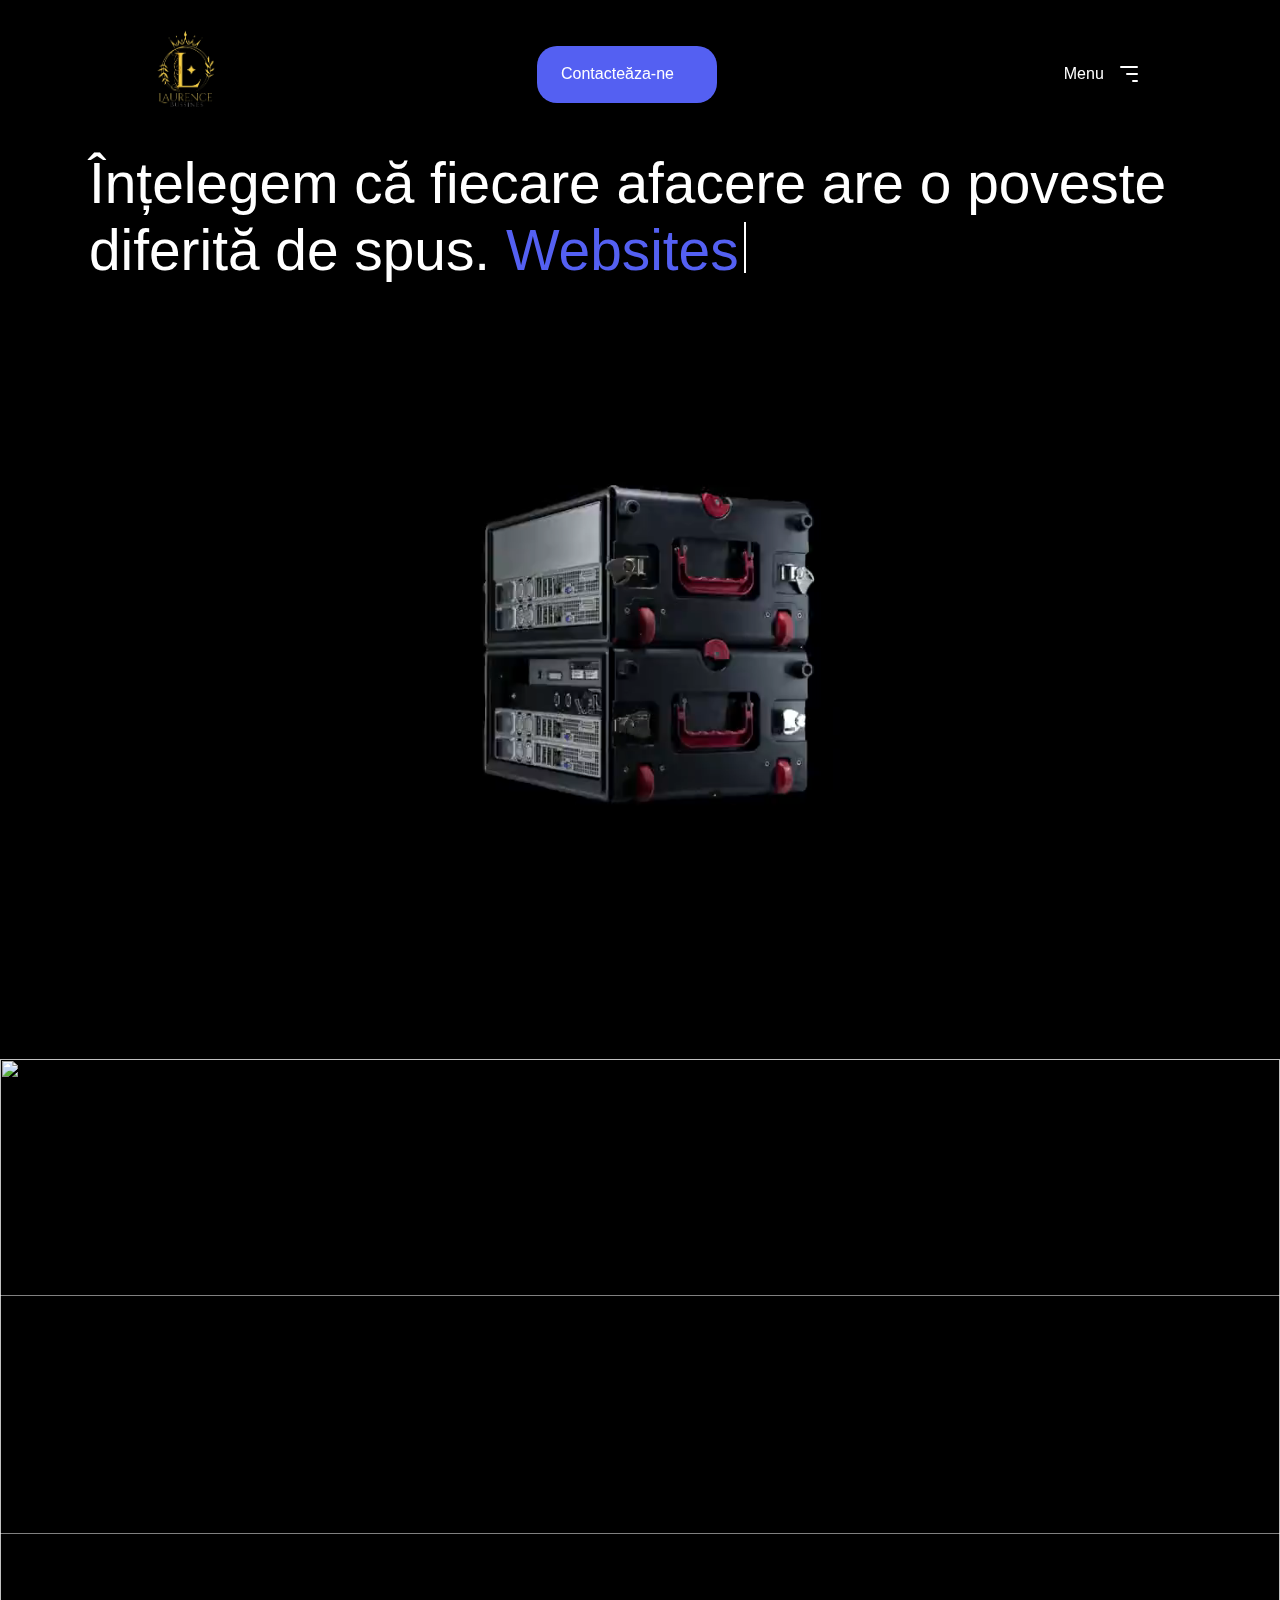
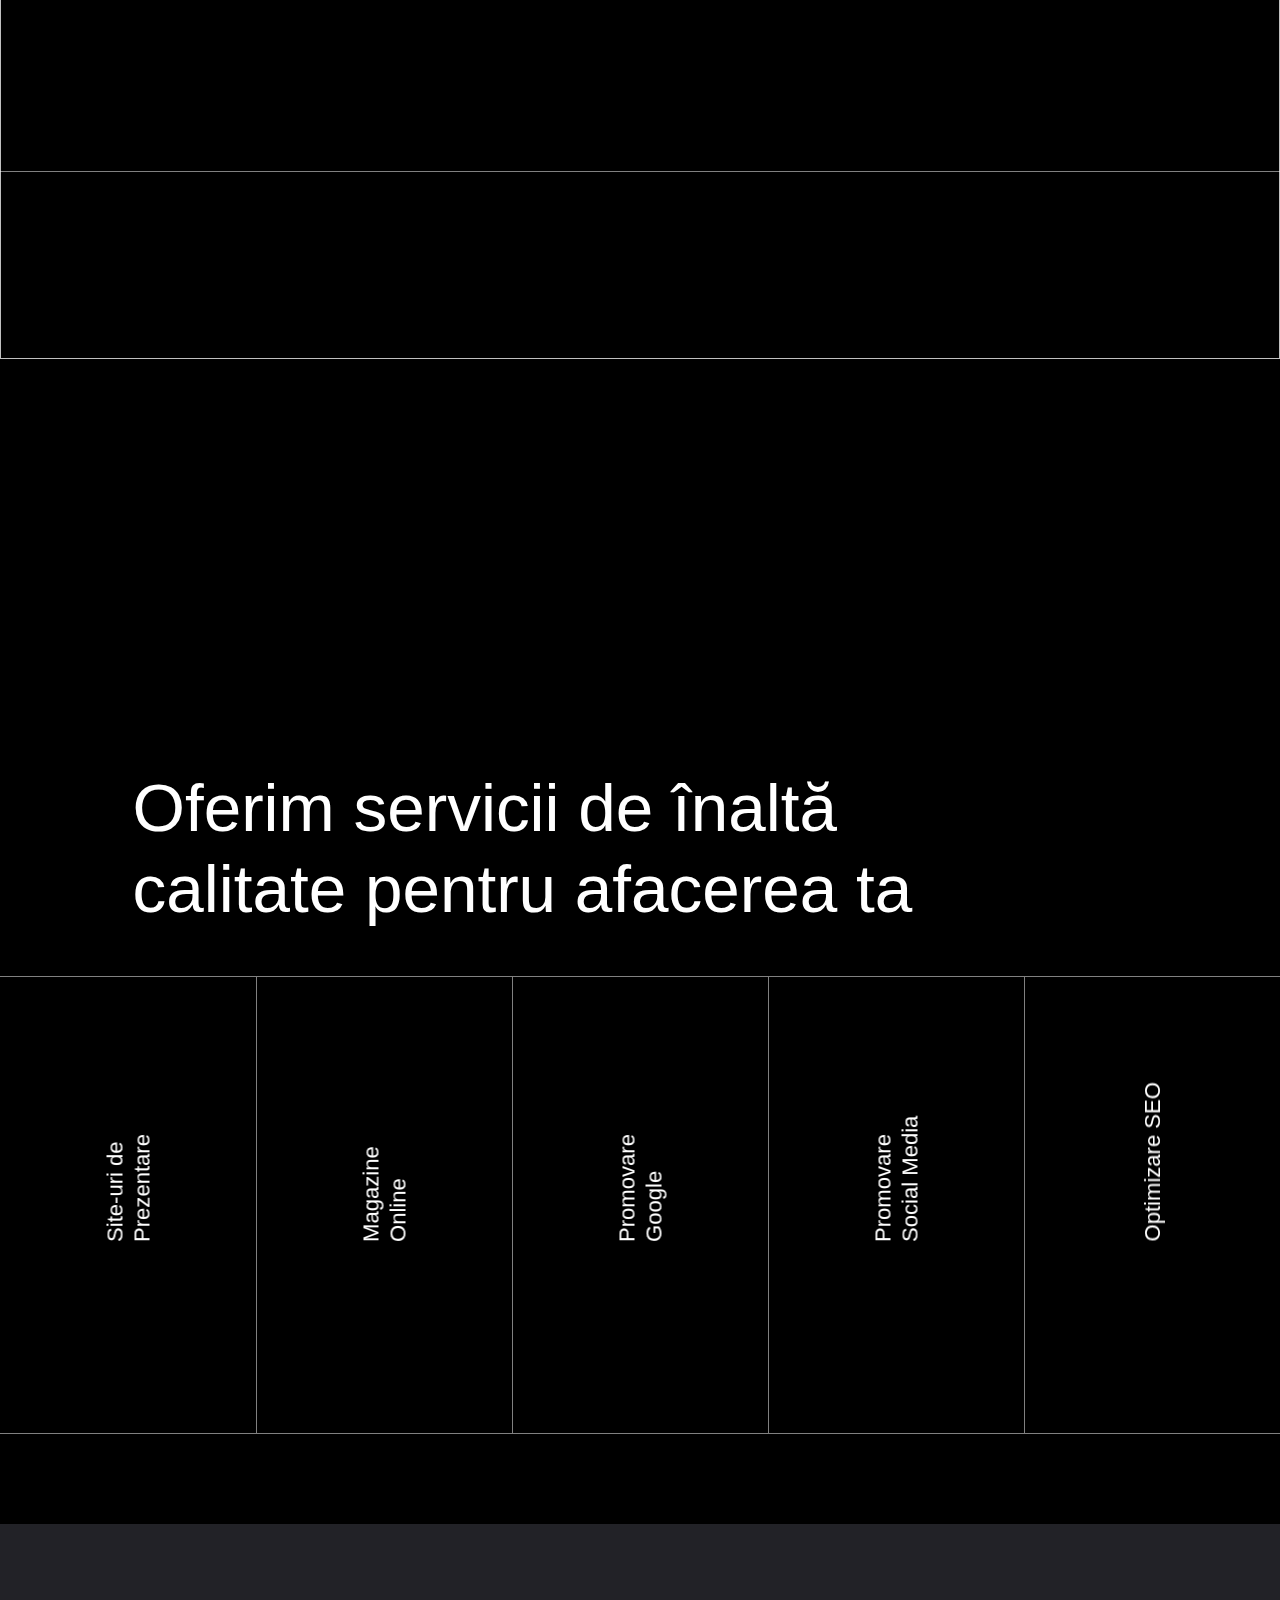
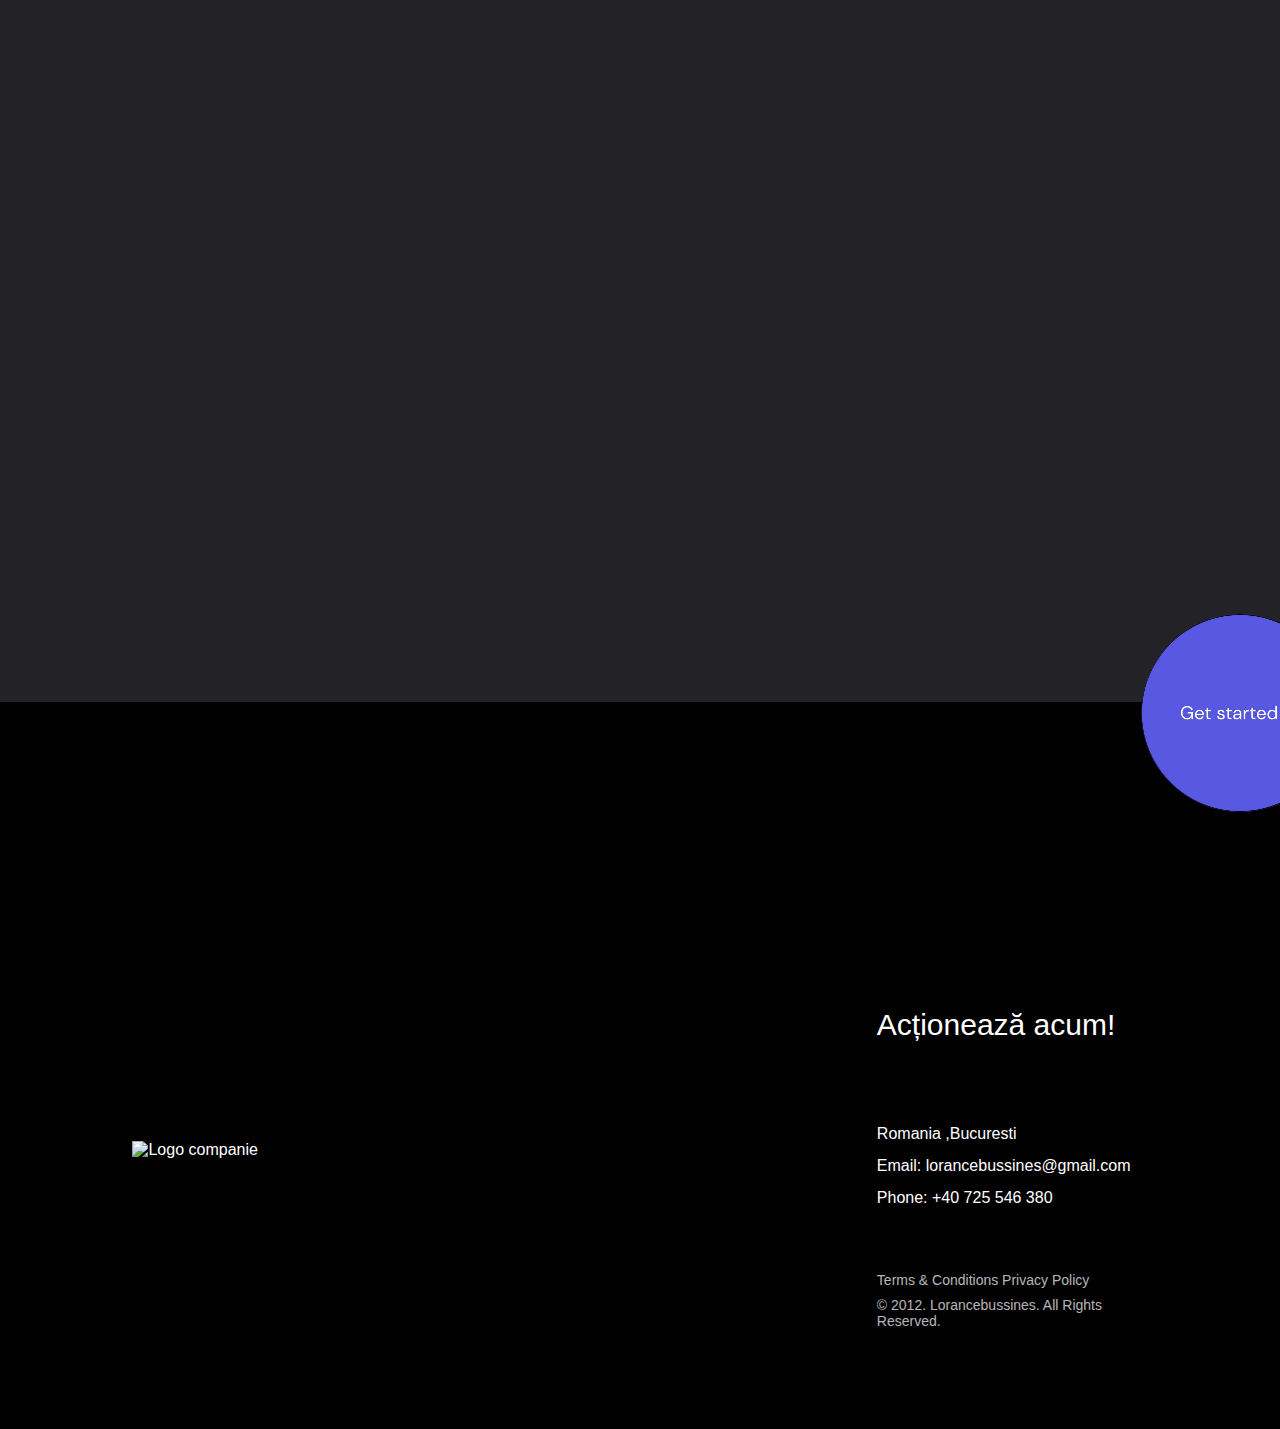
==== index.html @ 8ec086c0 "Add files via upload" ====
<!DOCTYPE html><html lang="en"><head> <script async="" src="https://www.clarity.ms/tag/g4w3a2dpp4"></script><script type="text/javascript" src="js/ra-bootstrap.min.js"></script><script type="text/javascript" async="" src="js/w.js"></script><script async="" src="js/analytics.js"></script><script async="" src="js/gtm.js"></script><script>(function(w,d,s,l,i){w[l]=w[l]||[];w[l].push({'gtm.start':
	new Date().getTime(),event:'gtm.js'});var f=d.getElementsByTagName(s)[0],
	j=d.createElement(s),dl=l!='dataLayer'?'&l='+l:'';j.async=true;j.src=
	'https://www.googletagmanager.com/gtm.js?id='+i+dl;f.parentNode.insertBefore(j,f);
	})(window,document,'script','dataLayer','GTM-TSKNK9H');</script> <meta charset="utf-8"><meta http-equiv="X-UA-Compatible" content="IE=edge"><meta name="viewport" content="width=device-width, initial-scale=1.0"><meta name="format-detection" content="telephone=no"><link rel="shortcut icon" href="favicon.ico" type="image/x-icon"><link rel="apple-touch-icon" href="images/apple-touch-icon.png"><link rel="apple-touch-icon" sizes="180x180" href="images/apple-touch-icon-180x180.png"><link rel="icon" type="image/png" sizes="192x192" href="images/android-chrome-192x192.png"><link rel="icon" type="image/png" sizes="96x96" href="images/android-chrome-96x96.png"><link rel="icon" type="image/png" sizes="32x32" href="images/favicon-32x32.png"><link rel="icon" type="image/png" sizes="16x16" href="images/favicon-16x16.png"><link rel="manifest" href="https://designindc.com/wp-content/themes/designindc/images/favicons/manifest.json"><meta name="msapplication-TileColor" content="#ffffff"><meta name="msapplication-TileImage" content="https://designindc.com/wp-content/themes/designindc/images/favicons/mstile-144x144.png"><meta name="msapplication-config" content="https://designindc.com/wp-content/themes/designindc/images/favicons/browserconfig.xml"><meta name="theme-color" content="#ffffff"><link rel="preload" href="https://designindc.com/wp-content/themes/designindc/fonts/DMSans-Regular.woff2" type="font/woff2" as="font" crossorigin="anonymous"><link rel="preload" href="https://designindc.com/wp-content/themes/designindc/fonts/DMSans-Regular.woff" type="font/woff" as="font" crossorigin="anonymous"><link rel="preload" href="https://designindc.com/wp-content/themes/designindc/fonts/DMSans-Bold.woff2" type="font/woff2" as="font" crossorigin="anonymous"><link rel="preload" href="https://designindc.com/wp-content/themes/designindc/fonts/DMSans-Bold.woff" type="font/woff" as="font" crossorigin="anonymous"><link rel="preload" href="https://designindc.com/wp-content/themes/designindc/fonts/DMSans-BoldItalic.woff2" type="font/woff2" as="font" crossorigin="anonymous"><link rel="preload" href="https://designindc.com/wp-content/themes/designindc/fonts/DMSans-BoldItalic.woff" type="font/woff" as="font" crossorigin="anonymous"><link rel="preload" href="https://designindc.com/wp-content/themes/designindc/fonts/DMSans-Italic.woff2" type="font/woff2" as="font" crossorigin="anonymous"><link rel="preload" href="https://designindc.com/wp-content/themes/designindc/fonts/DMSans-Italic.woff" type="font/woff" as="font" crossorigin="anonymous"><link rel="preload" href="https://designindc.com/wp-content/themes/designindc/fonts/DMSans-Medium.woff2" type="font/woff2" as="font" crossorigin="anonymous"><link rel="preload" href="https://designindc.com/wp-content/themes/designindc/fonts/DMSans-Medium.woff" type="font/woff" as="font" crossorigin="anonymous"><link rel="preload" href="https://designindc.com/wp-content/themes/designindc/fonts/DMSans-MediumItalic.woff2" type="font/woff2" as="font" crossorigin="anonymous"><link rel="preload" href="https://designindc.com/wp-content/themes/designindc/fonts/DMSans-MediumItalic.woff" type="font/woff" as="font" crossorigin="anonymous"><link rel="preload" href="https://designindc.com/wp-content/themes/designindc/fonts/RobotoSerif-Regular.woff2" type="font/woff2" as="font" crossorigin="anonymous"><link rel="preload" href="https://designindc.com/wp-content/themes/designindc/fonts/RobotoSerif-Regular.woff" type="font/woff" as="font" crossorigin="anonymous"><link rel="preload" href="https://designindc.com/wp-content/themes/designindc/fonts/ProximaNova-Regular.woff2" type="font/woff2" as="font" crossorigin="anonymous"><link rel="preload" href="https://designindc.com/wp-content/themes/designindc/fonts/ProximaNova-Regular.woff" type="font/woff" as="font" crossorigin="anonymous"><link rel="preload" href="https://designindc.com/wp-content/themes/designindc/fonts/ProximaNova-Semibold.woff2" type="font/woff2" as="font" crossorigin="anonymous"><link rel="preload" href="https://designindc.com/wp-content/themes/designindc/fonts/ProximaNova-Semibold.woff" type="font/woff" as="font" crossorigin="anonymous"> <script type="text/javascript">var ca_ajaxurl = "https://designindc.com/wp-admin/admin-ajax.php";</script> <meta name="robots" content="index, follow, max-image-preview:large, max-snippet:-1, max-video-preview:-1"><link type="text/css" media="all" href="css/breeze_af9ce314cb9b1e2e664cffa96c4a7944.css" rel="stylesheet"><title>Lorancebussines| www.lorancebussines.com</title><meta name="description" content="Design In DC is a web design firm specializing in web design, app development, photography &amp; marketing. Top-rated web development company in Washington, DC."><link rel="canonical" href="https://designindc.com/"><meta property="og:locale" content="en_US"><meta property="og:type" content="website"><meta property="og:title" content="Design In DC | Washington DC Web Design - Web Development Washington"><meta property="og:description" content="Design In DC is a web design firm specializing in web design, app development, photography &amp; marketing. Top-rated web development company in Washington, DC."><meta property="og:url" content="https://designindc.com/"><meta property="og:site_name" content="Design In DC"><meta property="article:modified_time" content="2023-05-11T14:13:41+00:00"><meta name="twitter:card" content="summary_large_image"> <script type="application/ld+json" class="yoast-schema-graph">{"@context":"https://schema.org","@graph":[{"@type":"WebPage","@id":"https://designindc.com/","url":"https://designindc.com/","name":"Design In DC | Washington DC Web Design - Web Development Washington","isPartOf":{"@id":"https://designindc.com/#website"},"datePublished":"2022-12-20T15:34:16+00:00","dateModified":"2023-05-11T14:13:41+00:00","description":"Design In DC is a web design firm specializing in web design, app development, photography & marketing. Top-rated web development company in Washington, DC.","breadcrumb":{"@id":"https://designindc.com/#breadcrumb"},"inLanguage":"en-US","potentialAction":[{"@type":"ReadAction","target":["https://designindc.com/"]}]},{"@type":"BreadcrumbList","@id":"https://designindc.com/#breadcrumb","itemListElement":[{"@type":"ListItem","position":1,"name":"Home"}]},{"@type":"WebSite","@id":"https://designindc.com/#website","url":"https://designindc.com/","name":"Design In DC","description":"","potentialAction":[{"@type":"SearchAction","target":{"@type":"EntryPoint","urlTemplate":"https://designindc.com/?s={search_term_string}"},"query-input":"required name=search_term_string"}],"inLanguage":"en-US"}]}</script> <link rel="dns-prefetch" href="//polyfill.io"><link rel="dns-prefetch" href="//ajax.googleapis.com"><link rel="alternate" type="application/rss+xml" title="Design In DC » Feed" href="https://designindc.com/feed/"><link rel="alternate" type="application/rss+xml" title="Design In DC » Comments Feed" href="https://designindc.com/comments/feed/"> <script>window._wpemojiSettings = {"baseUrl":"https:\/\/s.w.org\/images\/core\/emoji\/14.0.0\/72x72\/","ext":".png","svgUrl":"https:\/\/s.w.org\/images\/core\/emoji\/14.0.0\/svg\/","svgExt":".svg","source":{"concatemoji":"https:\/\/designindc.com\/wp-includes\/js\/wp-emoji-release.min.js?ver=6.3.1"}};
/*! This file is auto-generated */
!function(i,n){var o,s,e;function c(e){try{var t={supportTests:e,timestamp:(new Date).valueOf()};sessionStorage.setItem(o,JSON.stringify(t))}catch(e){}}function p(e,t,n){e.clearRect(0,0,e.canvas.width,e.canvas.height),e.fillText(t,0,0);var t=new Uint32Array(e.getImageData(0,0,e.canvas.width,e.canvas.height).data),r=(e.clearRect(0,0,e.canvas.width,e.canvas.height),e.fillText(n,0,0),new Uint32Array(e.getImageData(0,0,e.canvas.width,e.canvas.height).data));return t.every(function(e,t){return e===r[t]})}function u(e,t,n){switch(t){case"flag":return n(e,"\ud83c\udff3\ufe0f\u200d\u26a7\ufe0f","\ud83c\udff3\ufe0f\u200b\u26a7\ufe0f")?!1:!n(e,"\ud83c\uddfa\ud83c\uddf3","\ud83c\uddfa\u200b\ud83c\uddf3")&&!n(e,"\ud83c\udff4\udb40\udc67\udb40\udc62\udb40\udc65\udb40\udc6e\udb40\udc67\udb40\udc7f","\ud83c\udff4\u200b\udb40\udc67\u200b\udb40\udc62\u200b\udb40\udc65\u200b\udb40\udc6e\u200b\udb40\udc67\u200b\udb40\udc7f");case"emoji":return!n(e,"\ud83e\udef1\ud83c\udffb\u200d\ud83e\udef2\ud83c\udfff","\ud83e\udef1\ud83c\udffb\u200b\ud83e\udef2\ud83c\udfff")}return!1}function f(e,t,n){var r="undefined"!=typeof WorkerGlobalScope&&self instanceof WorkerGlobalScope?new OffscreenCanvas(300,150):i.createElement("canvas"),a=r.getContext("2d",{willReadFrequently:!0}),o=(a.textBaseline="top",a.font="600 32px Arial",{});return e.forEach(function(e){o[e]=t(a,e,n)}),o}function t(e){var t=i.createElement("script");t.src=e,t.defer=!0,i.head.appendChild(t)}"undefined"!=typeof Promise&&(o="wpEmojiSettingsSupports",s=["flag","emoji"],n.supports={everything:!0,everythingExceptFlag:!0},e=new Promise(function(e){i.addEventListener("DOMContentLoaded",e,{once:!0})}),new Promise(function(t){var n=function(){try{var e=JSON.parse(sessionStorage.getItem(o));if("object"==typeof e&&"number"==typeof e.timestamp&&(new Date).valueOf()<e.timestamp+604800&&"object"==typeof e.supportTests)return e.supportTests}catch(e){}return null}();if(!n){if("undefined"!=typeof Worker&&"undefined"!=typeof OffscreenCanvas&&"undefined"!=typeof URL&&URL.createObjectURL&&"undefined"!=typeof Blob)try{var e="postMessage("+f.toString()+"("+[JSON.stringify(s),u.toString(),p.toString()].join(",")+"));",r=new Blob([e],{type:"text/javascript"}),a=new Worker(URL.createObjectURL(r),{name:"wpTestEmojiSupports"});return void(a.onmessage=function(e){c(n=e.data),a.terminate(),t(n)})}catch(e){}c(n=f(s,u,p))}t(n)}).then(function(e){for(var t in e)n.supports[t]=e[t],n.supports.everything=n.supports.everything&&n.supports[t],"flag"!==t&&(n.supports.everythingExceptFlag=n.supports.everythingExceptFlag&&n.supports[t]);n.supports.everythingExceptFlag=n.supports.everythingExceptFlag&&!n.supports.flag,n.DOMReady=!1,n.readyCallback=function(){n.DOMReady=!0}}).then(function(){return e}).then(function(){var e;n.supports.everything||(n.readyCallback(),(e=n.source||{}).concatemoji?t(e.concatemoji):e.wpemoji&&e.twemoji&&(t(e.twemoji),t(e.wpemoji)))}))}((window,document),window._wpemojiSettings);</script> <script src="js/polyfill.min.js" id="wp-sentry-polyfill-js"></script> <script id="wp-sentry-browser-js-extra">var wp_sentry = {"wpBrowserTracingOptions":{},"tracesSampleRate":"0.3","environment":"production","release":"1.0.0","context":{"tags":{"wordpress":"6.3.1","language":"en-US"},"user":{"id":0,"name":"anonymous"}},"dsn":"https:\/\/274767fe53a44797b30debaa1dd3841c@o1256571.ingest.sentry.io\/4505120271433728"};</script> <script src="js/wp-sentry-browser-tracing.es5.min.js" id="wp-sentry-browser-js"></script> <link rel="https://api.w.org/" href="https://designindc.com/wp-json/"><link rel="alternate" type="application/json" href="https://designindc.com/wp-json/wp/v2/pages/19"><link rel="EditURI" type="application/rsd+xml" title="RSD" href="https://designindc.com/xmlrpc.php?rsd"><meta name="generator" content="WordPress 6.3.1"><link rel="shortlink" href="https://designindc.com/"><link rel="alternate" type="application/json+oembed" href="https://designindc.com/wp-json/oembed/1.0/embed?url=https%3A%2F%2Fdesignindc.com%2F"><link rel="alternate" type="text/xml+oembed" href="https://designindc.com/wp-json/oembed/1.0/embed?url=https%3A%2F%2Fdesignindc.com%2F&amp;format=xml"> <script type="text/javascript" data-cfasync="false">var mi_version         = '7.8.0';
		var mi_track_user      = true;
		var mi_no_track_reason = '';
		
		var disableStr = 'ga-disable-UA-111753264-1';

		/* Function to detect opted out users */
		function __gaTrackerIsOptedOut() {
			return document.cookie.indexOf(disableStr + '=true') > -1;
		}

		/* Disable tracking if the opt-out cookie exists. */
		if ( __gaTrackerIsOptedOut() ) {
			window[disableStr] = true;
		}

		/* Opt-out function */
		function __gaTrackerOptout() {
		  document.cookie = disableStr + '=true; expires=Thu, 31 Dec 2099 23:59:59 UTC; path=/';
		  window[disableStr] = true;
		}
		
		if ( mi_track_user ) {
			(function(i,s,o,g,r,a,m){i['GoogleAnalyticsObject']=r;i[r]=i[r]||function(){
				(i[r].q=i[r].q||[]).push(arguments)},i[r].l=1*new Date();a=s.createElement(o),
				m=s.getElementsByTagName(o)[0];a.async=1;a.src=g;m.parentNode.insertBefore(a,m)
			})(window,document,'script','//www.google-analytics.com/analytics.js','__gaTracker');

			__gaTracker('create', 'UA-111753264-1', 'auto');
			__gaTracker('set', 'forceSSL', true);
			__gaTracker('require', 'displayfeatures');
			__gaTracker('send','pageview');
		} else {
			console.log( "" );
			(function() {
				/* https://developers.google.com/analytics/devguides/collection/analyticsjs/ */
				var noopfn = function() {
					return null;
				};
				var noopnullfn = function() {
					return null;
				};
				var Tracker = function() {
					return null;
				};
				var p = Tracker.prototype;
				p.get = noopfn;
				p.set = noopfn;
				p.send = noopfn;
				var __gaTracker = function() {
					var len = arguments.length;
					if ( len === 0 ) {
						return;
					}
					var f = arguments[len-1];
					if ( typeof f !== 'object' || f === null || typeof f.hitCallback !== 'function' ) {
						console.log( 'Not running function __gaTracker(' + arguments[0] + " ....) because you are not being tracked. " + mi_no_track_reason );
						return;
					}
					try {
						f.hitCallback();
					} catch (ex) {

					}
				};
				__gaTracker.create = function() {
					return new Tracker();
				};
				__gaTracker.getByName = noopnullfn;
				__gaTracker.getAll = function() {
					return [];
				};
				__gaTracker.remove = noopfn;
				window['__gaTracker'] = __gaTracker;
						})();
			}</script> <script type="text/javascript">window.__lo_site_id = 225832;	(function() {	var wa = document.createElement('script'); wa.type = 'text/javascript'; wa.async = true;	wa.src = 'https://d10lpsik1i8c69.cloudfront.net/w.js';	var s = document.getElementsByTagName('script')[0]; s.parentNode.insertBefore(wa, s);	 })();</script> <script type="text/javascript">var __raconfig = __raconfig || {};
    __raconfig.uid = '63501c1e800b2';
    __raconfig.action = 'track';
    (function () {
        var ra = document.createElement('script');
        ra.type = 'text/javascript';
        ra.src = 'https://ruler.nyltx.com/lib/1.0/ra-bootstrap.min.js';
        var s = document.getElementsByTagName('script')[0];
        s.parentNode.insertBefore(ra, s);
    }());</script> <script type="text/javascript">function trackRulerAnalyticsConversion(additionalPayload) {

			try {
				
				if (!RulerAnalyticsVisitorId) {
					throw "Ruler Analytics is not set on the page";
				}
				RulerAnalytics.trackConversionAsync(additionalPayload, "", "", 500);
				console.log('RulerAnalytics sent');
			} catch (error) {
				
				setTimeout(function() {
					//console.log(error);
					trackRulerAnalyticsConversion(additionalPayload);
				}, 300);
				
			}
		}</script>
<script type="text/javascript">(function(c,l,a,r,i,t,y){
        c[a]=c[a]||function(){(c[a].q=c[a].q||[]).push(arguments)};
        t=l.createElement(r);t.async=1;t.src="https://www.clarity.ms/tag/"+i;
        y=l.getElementsByTagName(r)[0];y.parentNode.insertBefore(t,y);
    })(window, document, "clarity", "script", "g4w3a2dpp4");</script> <script src="js/wp-emoji-release.min.js" defer=""></script></head>




<body class="pageFade loading index"> 




<noscript><iframe src="https://www.googletagmanager.com/ns.html?id=GTM-TSKNK9H"
height="0" width="0" style="display:none;visibility:hidden"></iframe></noscript>






<div class="cursor cursor_hide" data-cursor-style="default"><span class="font-rm cursor__val"></span></div>














</div><div class="preloader-link"></div><header class="header"><div class="container header__container"><div class="header__flex"><div class="header__logo"><img src="fav.png" alt="Logo companie" width="88" height="88"></a></div><div class="header__git"><a class="header__git-btn popup-link-no" href="./Contact" data-popup="#popupContactsNO"><span class="header__git-title">Contacte&#259za-ne</span><span class="header__git-icon"> <svg class="icon" width="14" height="14" viewBox="0 0 14 14"> <use xlink:href="images/main.stack.svg#image-arrow-3"></use> </svg></span></a></div><div class="header-drop js-header-drop"><div class="header-drop__bg"></div><div class="header-drop__inner"><div class="header-drop__container container"><div class="header-drop__menu"><ul class="header-drop__menu-list"><li class="header-drop__menu-item"><a class="header-drop__menu-link" href="index.html" target="" data-text="01" tabindex="1"><span class="header-drop__menu-count" data-text="01">
<svg class="drawing-text header__nav-list-index-draw" data-safari="">
<text class="drawing-text__text drawing-text__stroke" x="0" y="22" clip-path="url(#drawingText-01)">01</text>
<text class="drawing-text__text drawing-text__stroke drawing-text__stroke-fill" x="0" y="22" clip-path="url(#drawingText-01)">01</text>
<defs>
<clipPath id="drawingText-01">
<text class="drawing-text__text" x="0" y="22">01</text>
</clipPath>
</defs>
</svg></span><span class="header-drop__menu-text split-text">Acasă</span>
<img src="images/menu-index.jpg" alt="menu-index"> </a></li>
<li class="header-drop__menu-item"><a class="header-drop__menu-link" href="./Work" target="" data-text="02" tabindex="1"><span class="header-drop__menu-count" data-text="02">
<svg class="drawing-text header__nav-list-index-draw" data-safari="">
<text class="drawing-text__text drawing-text__stroke" x="0" y="22" clip-path="url(#drawingText-02)">02</text>
<text class="drawing-text__text drawing-text__stroke drawing-text__stroke-fill" x="0" y="22" clip-path="url(#drawingText-02)">02</text>
<defs>
<clipPath id="drawingText-02">
<text class="drawing-text__text" x="0" y="22">02</text>
</clipPath>
</defs>
</svg></span><span class="header-drop__menu-text split-text">Proiecte</span>
<img src="images/menu-projects.jpg" alt="menu-projects"> </a></li>
<li class="header-drop__menu-item"><a class="header-drop__menu-link" href="./Services" target="" data-text="03" tabindex="1"><span class="header-drop__menu-count" data-text="03">
<svg class="drawing-text header__nav-list-index-draw" data-safari="">
<text class="drawing-text__text drawing-text__stroke" x="0" y="22" clip-path="url(#drawingText-03)">03</text>
<text class="drawing-text__text drawing-text__stroke drawing-text__stroke-fill" x="0" y="22" clip-path="url(#drawingText-03)">03</text>
<defs>
<clipPath id="drawingText-03">
<text class="drawing-text__text" x="0" y="22">03</text>
</clipPath>
</defs>
</svg></span><span class="header-drop__menu-text split-text">Servicii</span>
<img src="images/menu-services.jpg" alt="menu-services"> </a></li>
<li class="header-drop__menu-item"><a class="header-drop__menu-link" href="./Team" target="" data-text="04" tabindex="1"><span class="header-drop__menu-count" data-text="04">
<svg class="drawing-text header__nav-list-index-draw" data-safari="">
<text class="drawing-text__text drawing-text__stroke" x="0" y="22" clip-path="url(#drawingText-04)">04</text>
<text class="drawing-text__text drawing-text__stroke drawing-text__stroke-fill" x="0" y="22" clip-path="url(#drawingText-04)">04</text>
<defs>
<clipPath id="drawingText-04">
<text class="drawing-text__text" x="0" y="22">04</text>
</clipPath>
</defs>
</svg></span><span class="header-drop__menu-text split-text">Echipaă</span>
<img src="images/menu-team.jpg" alt="menu-team"> </a></li>
<li class="header-drop__menu-item"><a class="header-drop__menu-link" href="./Blog" target="" data-text="05" tabindex="1"><span class="header-drop__menu-count" data-text="05">
<svg class="drawing-text header__nav-list-index-draw" data-safari="">
<text class="drawing-text__text drawing-text__stroke" x="0" y="22" clip-path="url(#drawingText-05)">05</text>
<text class="drawing-text__text drawing-text__stroke drawing-text__stroke-fill" x="0" y="22" clip-path="url(#drawingText-05)">05</text>
<defs>
<clipPath id="drawingText-05">
<text class="drawing-text__text" x="0" y="22">05</text>
</clipPath>
</defs>
</svg></span><span class="header-drop__menu-text split-text">Blog</span>
<img src="images/menu-blog-1.jpg" alt="menu-blog"> </a></li>
<li class="header-drop__menu-item"><a class="header-drop__menu-link" href="./Contact" target="" data-text="06" tabindex="1"><span class="header-drop__menu-count" data-text="06">
<svg class="drawing-text header__nav-list-index-draw" data-safari="">
<text class="drawing-text__text drawing-text__stroke" x="0" y="22" clip-path="url(#drawingText-06)">06</text>
<text class="drawing-text__text drawing-text__stroke drawing-text__stroke-fill" x="0" y="22" clip-path="url(#drawingText-06)">06</text>
<defs>
<clipPath id="drawingText-06">
<text class="drawing-text__text" x="0" y="22">06</text>
</clipPath>
</defs>
</svg></span><span class="header-drop__menu-text split-text">Contact</span> <img src="images/menu-contacts.jpg" alt="menu-contacts"> </a></li></ul></div><div class="header-drop__footer"><div class="header-drop__footer-container"><div class="header-drop__footer-col"><div class="header-drop__social"><ul class="header-drop__social-list"><li class="header-drop__social-item"><svg class="icon" width="16" height="16" viewBox="0 0 16 16"> <use xlink:href="images/main.stack.svg#image-arrow-top-right"></use> </svg></a></div></div></div></div></div></div></div><div class="header__open js-header-open" data-cursor-type="touch"><div class="header-btn__text"><span class="header-btn__text--open">Menu</span><span class="header-btn__text--close">Close</span></div><div class="header-btn__burger"><span></span><span></span><span></span></div></div><div class="header-popup-close js-header-close" data-cursor-type="touch"><div class="header-popup-close__icon"> <svg class="icon" width="22" height="22" viewBox="0 0 22 22"> <use xlink:href="images/main.stack.svg#image-close"></use> </svg></div></div></div></div></header><main class="main"><section class="index-hero"><div class="container index-hero__container"><div class="index-hero__title"><h1> Înțelegem că fiecare afacere are o poveste diferită de spus.<span></span> <span class="greetings" data-greetings="Websites, Mobile Apps, Web Apps, Digital Experiences"><span class="greetings__text"></span></span></h1></div>





<div class="index-hero__video"><div class="index-hero__video-container">







<video autoplay muted loop id="hero-video.mp4"><source src="media/hero-video.mp4" type="video/mp4"></video></div></div></div></section><section class="index-create index-create--2"><div class="index-create__images"><div class="index-create__images-item is-active"> <picture class="picture"> <source srcset="images/create-create%401x.webp 1x, images/create-create%402x.webp 2x" type="image/webp"> <source srcset="images/create-create%401x.jpg 1x, images/create-create%402x.jpg 2x" type="image/jpg">





<img src="images/create-create%401x.jpg" srcset="images/create-create%401x.jpg 1x, images/create-create%402x.jpg 2x" alt=""> </picture></div><div class="index-create__images-item"> <picture class="picture"> <source srcset="images/create-collaborate%401x.webp 1x, images/create-collaborate%402x.webp 2x" type="image/webp"> <source srcset="images/create-collaborate%401x.jpg 1x, images/create-collaborate%402x.jpg 2x" type="image/jpg"><img src="images/create-collaborate%401x.jpg" srcset="images/create-collaborate%401x.jpg 1x, images/create-collaborate%402x.jpg 2x" alt=""> </picture></div><div class="index-create__images-item"> <picture class="picture"> <source srcset="images/create-disrupt%401x.webp 1x, images/create-disrupt%402x.webp 2x" type="image/webp"> <source srcset="images/create-disrupt%401x.jpg 1x, images/create-disrupt%402x.jpg 2x" type="image/jpg"><img src="images/create-disrupt%401x.jpg" srcset="images/create-disrupt%401x.jpg 1x, images/create-disrupt%402x.jpg 2x" alt=""> </picture></div></div><div class="index-create__info"><h2 class="index-create__captions"><span class="index-create__captions-item"><span>Solutii Digitale</span></span><span class="index-create__captions-item"><span>Pentru </span></span><span class="index-create__captions-item"><span>Afacerea Ta</span></span></h2><div class="index-create__announce container"><div class="index-create__announce-item">Fie că sunteți o afacere în creștere sau o companie consolidată, Lorancebussines vă poate ajuta să vă dezvoltați și să vă afisati marca în mediul online.</div><div class="index-create__announce-item">Împreună, transformăm platformele digitale prin fuziunea diverselor idei</div></div></div></section><section class="featured-projects" data-bgcolor="#212121" data-prevbg="#000000"><div class="container"><h2 class="h2 featured-projects__title">Viitoare Proiecte</h2></div><div class="swiper featured-projects__slider"><div class="swiper-wrapper"><div class="swiper-slide featured-projects__slider-slide"><div class="featured-projects__slider-slide-line marquee"><p class="marquee__content"><span>Web Design</span><span>Web Development</span><span>Interactive Map</span><span>SEO Optimization</span><span>UX / UI Design</span></p></div><a class="featured-projects__slider-slide-content" " data-cursor-type="text" data-cursor-text="view"><div class="featured-projects__slider-slide-image"><picture class="picture"> <source srcset="images/project-4%401x.webp 1x, images/project-4%402x.webp 2x" type="image/webp"> <source srcset="images/project-4%401x.jpg 1x, images/project-4%402x.jpg 2x" type="image/jpg"><img src="images/project-4%401x.jpg" srcset="images/project-4%401x.jpg 1x, images/project-4%402x.jpg 2x" alt=""> </picture></div><div class="featured-projects__slider-slide-info"><h3 class="featured-projects__slider-slide-title"> Innovează Online cu Lorancebussines.</h3><div class="featured-projects__slider-slide-desc">Fiecare proiect de design este o poveste unică. Un client pasionat de călătorii a inspirat un proiect cu hărți și culori de răsărit de soare. Am transformat spațiul virtual într-o poveste vie, aducând aminte de aventurile sale. Astfel, designul meu nu doar înfățișează, ci și trăiește și inspiră povești.</div></div></a></div><div class="swiper-slide featured-projects__slider-slide"><div class="featured-projects__slider-slide-line marquee"><p class="marquee__content"><span>Web Design</span><span>Web Development</span><span>Social Media Strategy</span><span>Event Calendar Integration</span><span>Post-Production (Video)</span><span>Annual Report Design</span></p></div><a class="featured-projects__slider-slide-content" " data-cursor-type="text" data-cursor-text="view"><div class="featured-projects__slider-slide-image"><picture class="picture"> <source srcset="images/project-3%401x.webp 1x, images/project-3%402x.webp 2x" type="image/webp"> <source srcset="images/project-3%401x.jpg 1x, images/project-3%402x.jpg 2x" type="image/jpg"><img src="images/project-3%401x.jpg" srcset="images/project-3%401x.jpg 1x, images/project-3%402x.jpg 2x" alt=""> </picture></div><div class="featured-projects__slider-slide-info"><h3 class="featured-projects__slider-slide-title">Design în Armonie cu Povestea</h3><div class="featured-projects__slider-slide-desc">În spatele fiecărui proiect de design se ascunde o poveste captivantă. Am experimentat magia acestei conexiuni într-un proiect inspirat de pasiunea unui călător avid. Cu hărți în detaliu și culori vibrante de răsărit de soare, am transformat spațiul virtual într-o poveste viu colorată, reamintind clienților de aventurile lor. Pentru noi, designul nu este doar o prezentare estetică; este o experiență vie care trăiește și inspiră povești. În fiecare linie și nuanță, descoperiți arta de a da viață poveștilor prin design.</div></div></a></div><div class="swiper-slide featured-projects__slider-slide"><div class="featured-projects__slider-slide-line marquee"><p class="marquee__content"><span>Web Design</span><span>Web Development</span><span>Hero Video</span><span>Live and Animated Explainer Video</span><span>UX / UI Design</span><span>Animation</span><span>Photography</span><span>Iconography</span></p></div><a class="featured-projects__slider-slide-content" " data-cursor-type="text" data-cursor-text="view"><div class="featured-projects__slider-slide-image"> <picture class="picture"> <source srcset="images/project-5%401x.webp 1x, images/project-5%402x.webp 2x" type="image/webp"> <source srcset="images/project-5%401x.jpg 1x, images/project-5%402x.jpg 2x" type="image/jpg"><img src="images/project-5%401x.jpg" srcset="images/project-5%401x.jpg 1x, images/project-5%402x.jpg 2x" alt=""> </picture></div><div class="featured-projects__slider-slide-info"><h3 class="featured-projects__slider-slide-title">Colaborare Deschisă și Autentică</h3><div class="featured-projects__slider-slide-desc">Fiecare proiect de design este o colaborare deschisă. Lucrăm împreună cu clienții, implicându-i în fiecare etapă. Transparența este cheia, iar deciziile sunt luate împreună, astfel încât rezultatul să reflecte viziunea comună. Este mai mult decât un proces de design; este o poveste scrisă împreună.</div></div></a></div><div class="swiper-slide featured-projects__slider-slide"><div class="featured-projects__slider-slide-line marquee"><p class="marquee__content"><span>Web Design</span><span>Web Development</span><span>Client Support Portal</span><span>Content Creation</span><span>360° Product Photography</span><span>Hero Video</span></p></div><a class="featured-projects__slider-slide-content" " data-cursor-type="text" data-cursor-text="view"><div class="featured-projects__slider-slide-image"><picture class="picture"> <source srcset="images/project-2%401x.webp 1x, images/project-2%402x.webp 2x" type="image/webp"> <source srcset="images/project-2%401x.jpg 1x, images/project-2%402x.jpg 2x" type="image/jpg"><img src="images/project-2%401x.jpg" srcset="images/project-2%401x.jpg 1x, images/project-2%402x.jpg 2x" alt=""> </picture></div><div class="featured-projects__slider-slide-info"><h3 class="featured-projects__slider-slide-title">Transformarea Viselor în Realitate</h3><div class="featured-projects__slider-slide-desc">În spatele fiecărui proiect de design, stă o călătorie creativă care transformă vise în realitate. Aducem la viață ideile și aspirațiile clienților, navigând prin procesul de creație cu pasiune și expertiză. De la concept la realizare, fiecare proiect este o evoluție captivantă, cu clienții noștri ca regizori ai propriei lor povești de design.</div></div></a></div><div class="swiper-slide featured-projects__slider-slide"><div class="featured-projects__slider-slide-line marquee"><p class="marquee__content"><span>Web Design</span><span>Web Development</span><span>Explainer Video</span><span>UX / UI Design</span><span>Animation</span><span>Web and Mobile Apps</span><span>T-Shirt Design</span><span>Maintenance Retainer Package</span></p></div><a class="featured-projects__slider-slide-content" " data-cursor-type="text" data-cursor-text="view"><div class="featured-projects__slider-slide-image"><picture class="picture"> <source srcset="images/project-1%401x.webp 1x, images/project-1%402x.webp 2x" type="image/webp"> <source srcset="images/project-1%401x.jpg 1x, images/project-1%402x.jpg 2x" type="image/jpg"><img src="images/project-1%401x.jpg" srcset="images/project-1%401x.jpg 1x, images/project-1%402x.jpg 2x" alt=""> </picture></div><div class="featured-projects__slider-slide-info"><h3 class="featured-projects__slider-slide-title">Angajamentul față de Calitate și Inovație</h3><div class="featured-projects__slider-slide-desc">La agentia Lorancebussines, calitatea și inovația sunt în centrul misiunii noastre de design. Ne străduim să depășim așteptările, livrând proiecte de cea mai înaltă calitate, susținute de o abordare constantă și creativă. Fiecare detaliu reflectă angajamentul nostru ferm față de excelență și dorința noastră de a rămâne în avangarda industriei de design.</div></div></a></div><div class="swiper-slide featured-projects__slider-slide"><div class="featured-projects__slider-slide-line marquee"><p class="marquee__content"><span>Web Design</span><span>Web Development</span><span>Custom Social Portal</span><span>Learning Management System</span><span>Product Design</span><span>Marketing &amp; Maintenance</span></p></div><a class="featured-projects__slider-slide-content" " data-cursor-type="text" data-cursor-text="view"><div class="featured-projects__slider-slide-image"><picture class="picture"> <source srcset="images/project-6%401x.webp 1x, images/project-6%402x.webp 2x" type="image/webp"> <source srcset="images/project-6%401x.jpg 1x, images/project-6%402x.jpg 2x" type="image/jpg"><img src="images/project-6%401x.jpg" srcset="images/project-6%401x.jpg 1x, images/project-6%402x.jpg 2x" alt=""> </picture></div><div class="featured-projects__slider-slide-info"><h3 class="featured-projects__slider-slide-title">Experiența Clientului în Centru</h3><div class="featured-projects__slider-slide-desc">Nu creăm doar designuri, ci și experiențe remarcabile. Fiecare interacțiune, de la prima întâlnire până la livrarea finală, este plăsmuită cu grijă pentru a asigura că experiența clienților noștri este memorabilă și satisfăcătoare. Cu o abordare centrată pe client, suntem dedicați să depășim așteptările și să oferim nu doar produse de înaltă calitate, ci și o călătorie de design care să rămână în amintirea fiecărui client.</div></div></a></div></div><div class="swiper-controls"><div class="swiper-button swiper-button-prev"> <svg class="icon" width="40" height="18" viewBox="0 0 40 18"> <use xlink:href="images/main.stack.svg#image-slide-prev"></use> </svg> <svg class="icon" width="40" height="18" viewBox="0 0 40 18"> <use xlink:href="images/main.stack.svg#image-slide-prev"></use> </svg></div><div class="swiper-button swiper-button-next"> <svg class="icon" width="40" height="18" viewBox="0 0 40 18"> <use xlink:href="images/main.stack.svg#image-slide-next"></use> </svg> <svg class="icon" width="40" height="18" viewBox="0 0 40 18"> <use xlink:href="images/main.stack.svg#image-slide-next"></use> </svg></div></div></div></section><section class="index-wedo"><div class="container index-wedo__container"><div class="index-wedo__header"><h2 class="h2 index-wedo__title">Oferim servicii de înaltă 
<br> calitate pentru afacerea ta</h2><div class="index-wedo__more"></div><div class="more__icon"> <svg class="icon" width="31" height="30" viewBox="0 0 31 30"> <use xlink:href="images/main.stack.svg#image-arrow-top-right"></use> </svg></div></a></div></div></div><div class="index-wedo__list"><a class="index-wedo__list-item" "><div class="index-wedo__list-content"><div class="index-wedo__list-title"><span>Site-uri de<br> Prezentare</span></div><div class="index-wedo__list-arrow"> <svg class="icon" width="31" height="30" viewBox="0 0 31 30"> <use xlink:href="images/main.stack.svg#image-arrow-2"></use> </svg></div></div><div class="index-wedo__list-info"><div class="index-wedo__list-caption">Site-uri de<br> Prezentare</div><ul class="index-wedo__list-desc"><li>Structură navigare simplă</li><li>Design atrăgător<br>și Atractiv</li><li>Informații concise și relevante</li><li>Contact ușor accesibil</li><li>Funcționalitate responsive</li><li> Optimizare pentru mobile</li></ul><div class="index-wedo__list-cta"><div class="btn btn--blue"><div class="btn__text">Learn more</div></div></div></div></a><a class="index-wedo__list-item" "><div class="index-wedo__list-content"><div class="index-wedo__list-title"><span>Magazine<br> Online</span></div><div class="index-wedo__list-arrow"> <svg class="icon" width="31" height="30" viewBox="0 0 31 30"> <use xlink:href="images/main.stack.svg#image-arrow-2"></use> </svg></div></div><div class="index-wedo__list-info"><div class="index-wedo__list-caption">Magazine<br> Online</div><ul class="index-wedo__list-desc"><li>Navigare clară
</li><li>Imagini și descrieri bune</li><li>Securitate tranzacții</li><li>Design responsive</li><li>Gestionare stocuri <br> eficientă</li></ul><div class="index-wedo__list-cta"><div class="btn btn--blue"><div class="btn__text">Learn more</div></div></div></div></a><a class="index-wedo__list-item" "><div class="index-wedo__list-content"><div class="index-wedo__list-title"><span>Promovare <br>Google</span></div><div class="index-wedo__list-arrow"> <svg class="icon" width="31" height="30" viewBox="0 0 31 30"> <use xlink:href="images/main.stack.svg#image-arrow-2"></use> </svg></div></div><div class="index-wedo__list-info"><div class="index-wedo__list-caption">Promovare <br>Google Ads</div><ul class="index-wedo__list-desc"><li>Google My Business</li><li>Video Production</li><li>Link building</li><li>Cuvinte cheie</li><li>Monitorizare și ajustare</li><li>Utilizare eficientă a meta-etichetelor</li></ul><div class="index-wedo__list-cta"><div class="btn btn--blue"><div class="btn__text">Learn more</div></div></div></div></a><a class="index-wedo__list-item" "><div class="index-wedo__list-content"><div class="index-wedo__list-title"><span>Promovare <br>Social Media</span></div><div class="index-wedo__list-arrow"> <svg class="icon" width="31" height="30" viewBox="0 0 31 30"> <use xlink:href="images/main.stack.svg#image-arrow-2"></use> </svg></div></div><div class="index-wedo__list-info"><div class="index-wedo__list-caption">Promovare <br>Social Media</div><ul class="index-wedo__list-desc"><li>Conținut atractiv</li><li>Interacțiune activă</li><li>Hashtag-uri relevante</li><li>Consistență în postări</li><li>Anunturi platite</li><li>Analiză și ajustare periodică</li></ul><div class="index-wedo__list-cta"><div class="btn btn--blue"><div class="btn__text">Learn more</div></div></div></div></a><a class="index-wedo__list-item" "><div class="index-wedo__list-content"><div class="index-wedo__list-title"><span>Optimizare SEO</span></div><div class="index-wedo__list-arrow"> <svg class="icon" width="31" height="30" viewBox="0 0 31 30"> <use xlink:href="images/main.stack.svg#image-arrow-2"></use> </svg></div></div><div class="index-wedo__list-info"><div class="index-wedo__list-caption">Optimizare SEO</div><ul class="index-wedo__list-desc"><li>UX / UI Design</li><li>Cuvinte cheie relevante</li><li>Grafic Design</li><li>Design Produs </li><li>Brand Style Ghid</li><li>Strategie de Brand </li></ul><div class="index-wedo__list-cta"><div class="btn btn--blue"><div class="btn__text">Learn more</div></div></div></div></a><div class="index-wedo__list-bg"></div></div></section><section class="reviews"><div class="container reviews__container"><h2 class="h2"><span style="color:crem;">
Conturează Viitorul Online:<br> Web Design-ul nostru, Ștampila Inovației Tale.</h2><div class="reviews__description">Transformăm idei în impact.</div><div class="reviews__slider"><div class="swiper-wrapper"><div class="swiper-slide reviews__slider-item"><div class="reviews__slider-item-content font-rm"><blockquote class="reviews__slider-item-quote">"Site-ul va fi functional pe toate dispozitivele. Mobil-Tableta-Laptop."</blockquote><div class="reviews__slider-item-footer"><div class="reviews__slider-item-person"><h4 class="reviews__slider-item-person-name">Agenția</h4><span class="reviews__slider-item-person-desc">Lorancebussines.

</div></div></div>


<style>
        .index-hero__video-container {
            position: relative;
display: flex;
            align-items: center;
            justify-content: center;
   
        }

        #playPauseButton {
            position: absolute;
         
            transform: translate(-50%, -50%);
            padding: 10px;
            background-color: #3498db;
            color: #fff;
            border: none;
            cursor: pointer;
        }
    </style>
</head>
<body>

<section class="index-hero">
    <div class="index-hero__video">
        <div class="index-hero__video-container">
            <video id="hero-video" controls>
                <source src="media/vid.mp4" type="video/mp4">
            </video>
           
        </div>
    </div>
</section>

<script>
    var video = document.getElementById("hero-video");
    var button = document.getElementById("playPauseButton");

    button.addEventListener("click", function() {
        if (video.paused) {
            video.play();
        } else {
            video.pause();
        }
    });
</script>



<div class="index-hero__video"><div class="index-hero__video-container">







<source src="media/vid.mp4" type="video/mp4"></video></div></div></div></section><section class="index-create index-create--2"><div class="index-create__images"><div class="index-create__images-item is-active"> <picture class="picture"> <source srcset="images/create-create%401x.webp 1x, images/create-create%402x.webp 2x" type="image/webp"> <source srcset="images/create-create%401x.jpg 1x, images/create-create%402x.jpg 2x" type="image/jpg">




<div class="swiper-pagination reviews__slider-pagination"></div><div class="swiper-buttons"><div class="swiper-button swiper-button-prev"></use> </svg>  </use> </svg></div></div></section>
<section class="index-idea">
<h2 class="h1 index-idea__title">







Construim Idei,<br> Nu Doar Site-uri!!</h2><div class="index-idea__bg"> <picture class="picture"> <source srcset="images/idea-bg%401x.webp 1x, images/idea-bg%402x.webp 2x" type="image/webp"> <source srcset="images/idea-bg%401x.jpg 1x, images/idea-bg%402x.jpg 2x" type="image/jpg"><img src="images/idea-bg%401x.jpg" srcset="images/idea-bg%401x.jpg 1x, images/idea-bg%402x.jpg 2x" alt=""> </picture></div><div class="index-idea__btn"><a class="popup-link btn" href="https://designindc.com/contact/"><span class="btn__title">Get in touch</span><span class="btn__icon"> <svg class="icon" width="14" height="14" viewBox="0 0 14 14"> <use xlink:href="images/main.stack.svg#image-arrow-3"></use> </svg></span></a></div><div class="index-idea__start"><div class="index-idea__start-video js-started popup-link"><video muted="" playsinline=""> <source src="media/get-started.mp4" type="video/mp4"> <source src="media/get-started.webm" type="video/webm"></video></div></div></div></div></section></main><footer class="footer"><div class="container footer__container"><div class="footer__logo"><img src="favicon.ico" alt="Logo companie" width="300" height="300"> <source src="media/ddc-logo.webm" type="video/webm"></video></div><div class="footer__menu"> <a class="footer__menu-item" href="index.html" target="" data-cursor-type="touch">
<div class="footer__menu-text">Acasa</div>
<div class="footer__menu-arrow">
<svg class="icon" width="16" height="16" viewBox="0 0 16 16">
<use xlink:href="images/main.stack.svg#image-arrow-top-right"></use>
</svg>
</div></a>
<a class="footer__menu-item" href="Work.html" target="" data-cursor-type="touch">
<div class="footer__menu-text">Proiecte</div>
<div class="footer__menu-arrow">
<svg class="icon" width="16" height="16" viewBox="0 0 16 16">
<use xlink:href="images/main.stack.svg#image-arrow-top-right"></use>
</svg>
</div></a>
<a class="footer__menu-item" href="Services.html" target="" data-cursor-type="touch">
<div class="footer__menu-text">Servicii</div>
<div class="footer__menu-arrow">
<svg class="icon" width="16" height="16" viewBox="0 0 16 16">
<use xlink:href="images/main.stack.svg#image-arrow-top-right"></use>
</svg>
</div></a>
<a class="footer__menu-item" href="Team.html" target="" data-cursor-type="touch">
<div class="footer__menu-text">Echipa</div>
<div class="footer__menu-arrow">
<svg class="icon" width="16" height="16" viewBox="0 0 16 16">
<use xlink:href="images/main.stack.svg#image-arrow-top-right"></use>
</svg>
</div></a>
<a class="footer__menu-item" href="Blog.html" target="" data-cursor-type="touch">
<div class="footer__menu-text">Blog</div>
<div class="footer__menu-arrow">
<svg class="icon" width="16" height="16" viewBox="0 0 16 16">
<use xlink:href="images/main.stack.svg#image-arrow-top-right"></use>
</svg>
</div></a>
<a class="footer__menu-item" href="Contact.html" target="" data-cursor-type="touch">
<div class="footer__menu-text">Contact</div>
<div class="footer__menu-arrow">
<svg class="icon" width="16" height="16" viewBox="0 0 16 16">
<use xlink:href="images/main.stack.svg#image-arrow-top-right"></use>
</svg>
</div></a>
</div>
<div class="footer__socials">
<div class="socials">
  <p><span style="color: white; font: bold ;font-size: 30px;">

Acționează acum!
</div>
<div class="footer__menu-arrow">
<svg class="icon" width=16" height="16" viewBox="0 0 16 16">
<use xlink:href="images/main.stack.svg#image-arrow-top-right"></use>
</svg>



<svg class="icon" width="24" height="24" viewBox="0 0 24 24">
<use xlink:href="images/main.stack.svg#image-instagram"></use>
</svg></a>

<svg class="icon" width="24" height="24" viewBox="0 0 24 24">
<use xlink:href="images/main.stack.svg#image-twitter"></use>
</svg></a>

<svg class="icon" width="24" height="24" viewBox="0 0 24 24">
<use xlink:href="images/main.stack.svg#image-facebook"></use>
</svg></a>

<svg class="icon" width="24" height="24" viewBox="0 0 24 24">
<use xlink:href="images/main.stack.svg#image-linkedin"></use>
</svg></a>
</div>
</div>
<div class="footer__address">
Romania ,Bucuresti<br>
Email: <a href="https://mail.google.com/mail/u/0/?view=cm&fs=1&to=laurencebussines@gmail.com"><span class="__cf_email__" data-cfemail="91e6f4d1f5f4e2f8f6fff8fff5f2bff2fefc">lorancebussines@gmail.com</span></a><br>
Phone: <a href="tel:0727546380" data-cursor-type="touch">+40 725 546 380</a> </div>
<div class="footer__links">Terms &amp; Conditions</a> Privacy Policy</a>
<div class="footer__copyright">© 2012. Lorancebussines. All Rights Reserved.</div> </div>
</div>
</footer>
<script data-cfasync="false" src="js/email-decode.min.js"></script><script src="js/jquery.min.js" id="designindc-trace-jquery-js-js"></script>
<script src="js/main.min.js" id="designindc-trace-main-js-js"></script>
<script src="js/custom_main.js" id="designindc-custom_main-js-js"></script>
<script src="js/contact_main.js" id="designindc-contact_main-js-js"></script>
<script type="text/javascript" src="js/swap.js"></script>



</body></html>
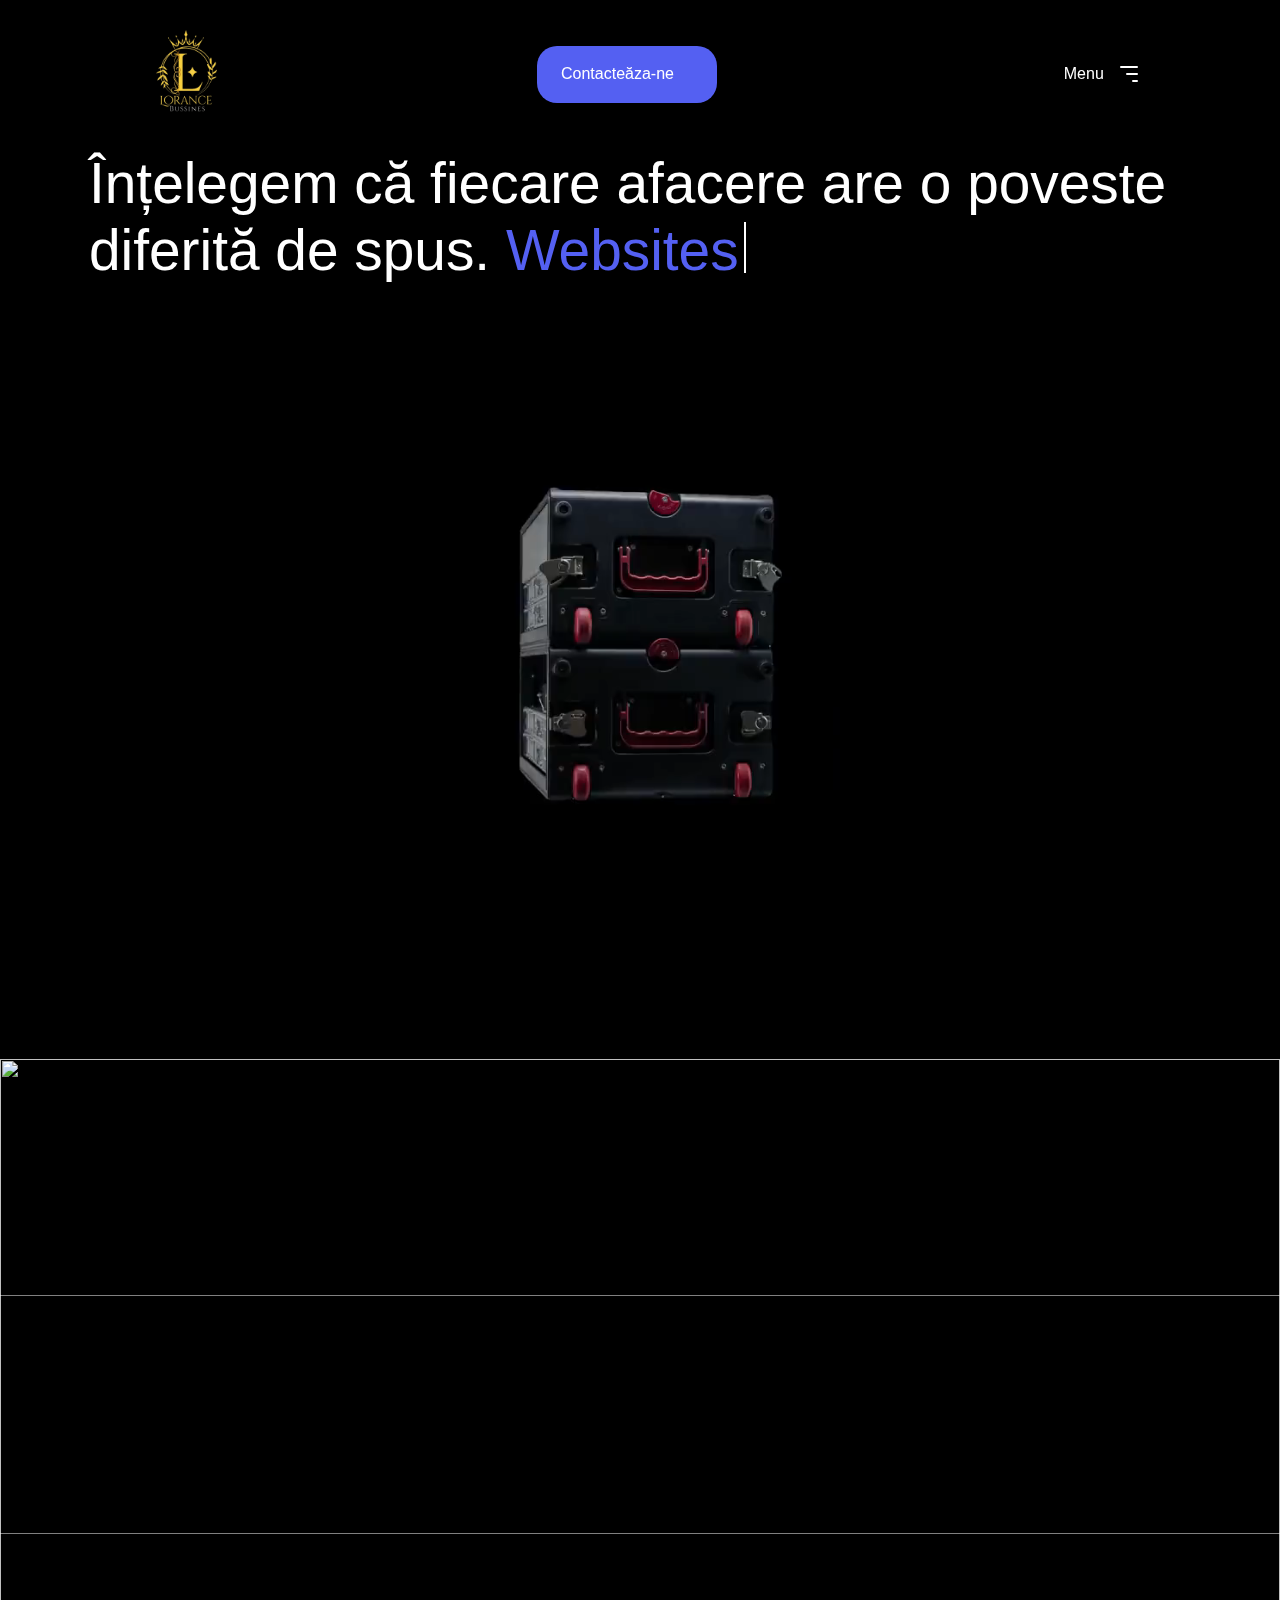
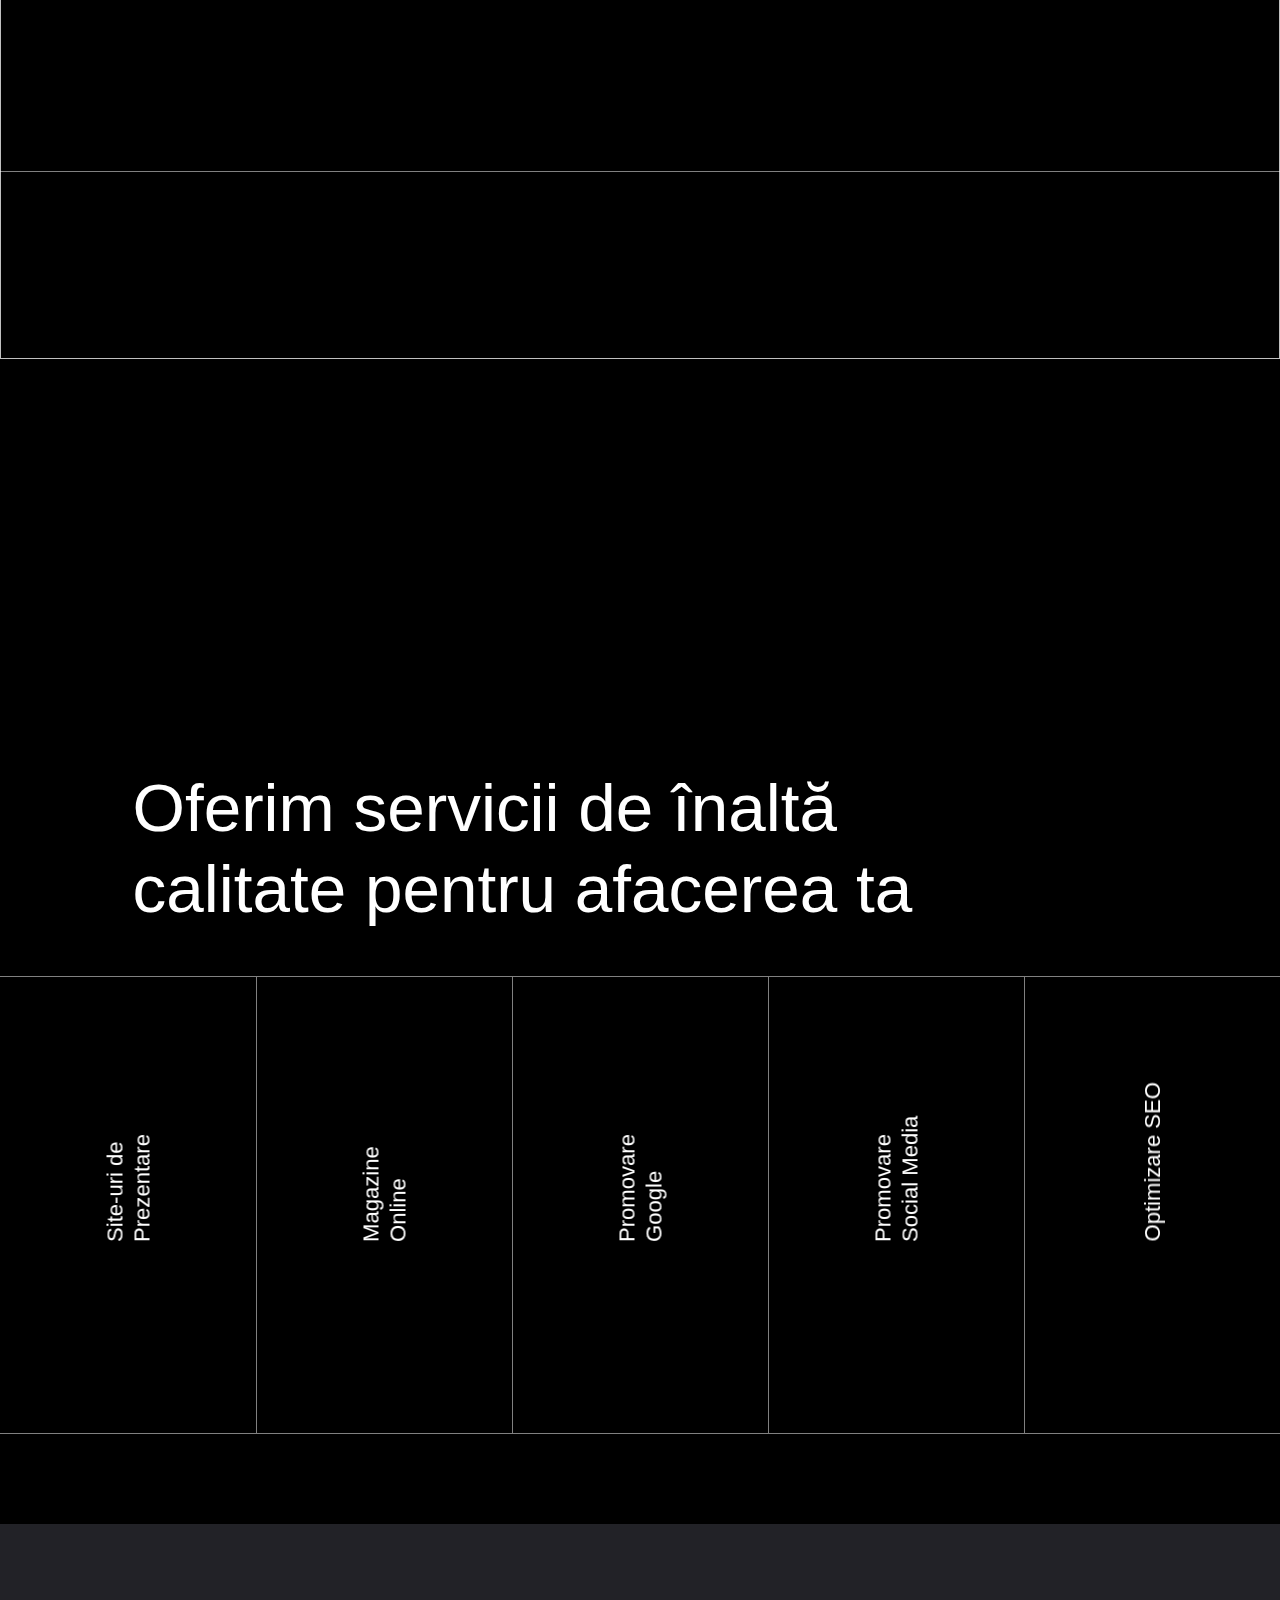
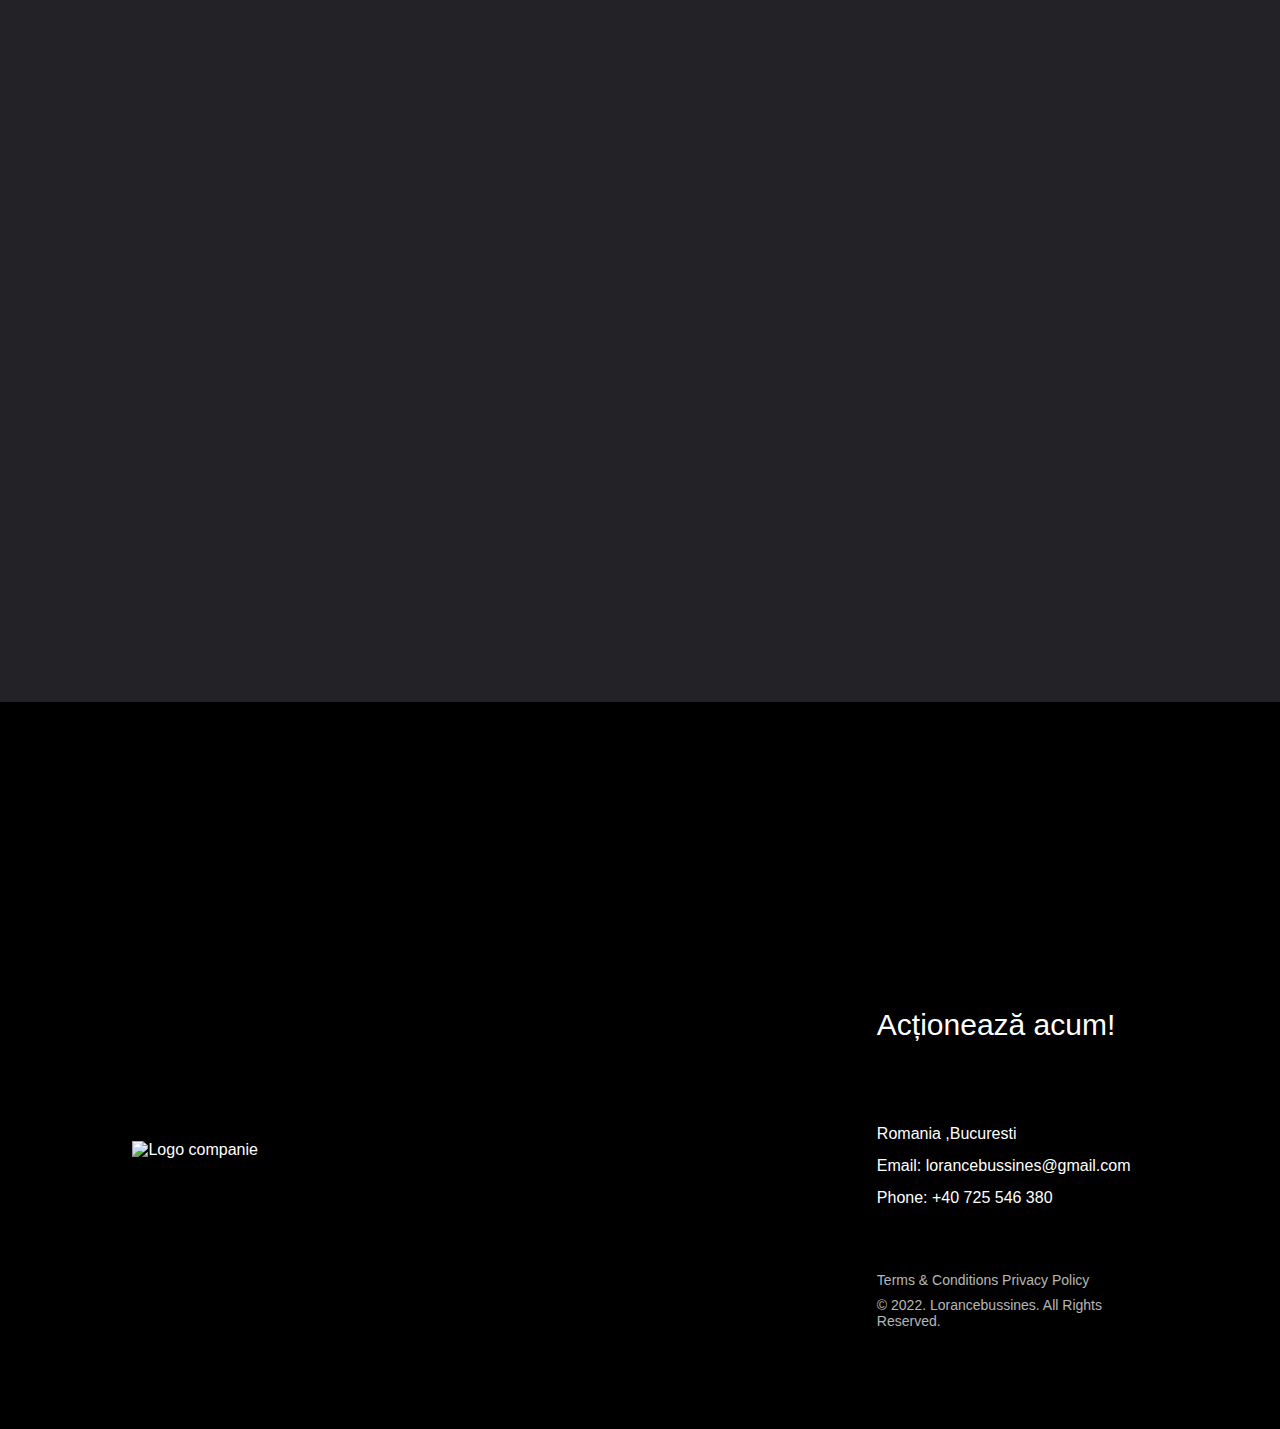
==== commit 0814fdab: "Add files via upload" ====
--- a/index.html
+++ b/index.html
@@ -2,7 +2,7 @@
 	new Date().getTime(),event:'gtm.js'});var f=d.getElementsByTagName(s)[0],
 	j=d.createElement(s),dl=l!='dataLayer'?'&l='+l:'';j.async=true;j.src=
 	'https://www.googletagmanager.com/gtm.js?id='+i+dl;f.parentNode.insertBefore(j,f);
-	})(window,document,'script','dataLayer','GTM-TSKNK9H');</script> <meta charset="utf-8"><meta http-equiv="X-UA-Compatible" content="IE=edge"><meta name="viewport" content="width=device-width, initial-scale=1.0"><meta name="format-detection" content="telephone=no"><link rel="shortcut icon" href="favicon.ico" type="image/x-icon"><link rel="apple-touch-icon" href="images/apple-touch-icon.png"><link rel="apple-touch-icon" sizes="180x180" href="images/apple-touch-icon-180x180.png"><link rel="icon" type="image/png" sizes="192x192" href="images/android-chrome-192x192.png"><link rel="icon" type="image/png" sizes="96x96" href="images/android-chrome-96x96.png"><link rel="icon" type="image/png" sizes="32x32" href="images/favicon-32x32.png"><link rel="icon" type="image/png" sizes="16x16" href="images/favicon-16x16.png"><link rel="manifest" href="https://designindc.com/wp-content/themes/designindc/images/favicons/manifest.json"><meta name="msapplication-TileColor" content="#ffffff"><meta name="msapplication-TileImage" content="https://designindc.com/wp-content/themes/designindc/images/favicons/mstile-144x144.png"><meta name="msapplication-config" content="https://designindc.com/wp-content/themes/designindc/images/favicons/browserconfig.xml"><meta name="theme-color" content="#ffffff"><link rel="preload" href="https://designindc.com/wp-content/themes/designindc/fonts/DMSans-Regular.woff2" type="font/woff2" as="font" crossorigin="anonymous"><link rel="preload" href="https://designindc.com/wp-content/themes/designindc/fonts/DMSans-Regular.woff" type="font/woff" as="font" crossorigin="anonymous"><link rel="preload" href="https://designindc.com/wp-content/themes/designindc/fonts/DMSans-Bold.woff2" type="font/woff2" as="font" crossorigin="anonymous"><link rel="preload" href="https://designindc.com/wp-content/themes/designindc/fonts/DMSans-Bold.woff" type="font/woff" as="font" crossorigin="anonymous"><link rel="preload" href="https://designindc.com/wp-content/themes/designindc/fonts/DMSans-BoldItalic.woff2" type="font/woff2" as="font" crossorigin="anonymous"><link rel="preload" href="https://designindc.com/wp-content/themes/designindc/fonts/DMSans-BoldItalic.woff" type="font/woff" as="font" crossorigin="anonymous"><link rel="preload" href="https://designindc.com/wp-content/themes/designindc/fonts/DMSans-Italic.woff2" type="font/woff2" as="font" crossorigin="anonymous"><link rel="preload" href="https://designindc.com/wp-content/themes/designindc/fonts/DMSans-Italic.woff" type="font/woff" as="font" crossorigin="anonymous"><link rel="preload" href="https://designindc.com/wp-content/themes/designindc/fonts/DMSans-Medium.woff2" type="font/woff2" as="font" crossorigin="anonymous"><link rel="preload" href="https://designindc.com/wp-content/themes/designindc/fonts/DMSans-Medium.woff" type="font/woff" as="font" crossorigin="anonymous"><link rel="preload" href="https://designindc.com/wp-content/themes/designindc/fonts/DMSans-MediumItalic.woff2" type="font/woff2" as="font" crossorigin="anonymous"><link rel="preload" href="https://designindc.com/wp-content/themes/designindc/fonts/DMSans-MediumItalic.woff" type="font/woff" as="font" crossorigin="anonymous"><link rel="preload" href="https://designindc.com/wp-content/themes/designindc/fonts/RobotoSerif-Regular.woff2" type="font/woff2" as="font" crossorigin="anonymous"><link rel="preload" href="https://designindc.com/wp-content/themes/designindc/fonts/RobotoSerif-Regular.woff" type="font/woff" as="font" crossorigin="anonymous"><link rel="preload" href="https://designindc.com/wp-content/themes/designindc/fonts/ProximaNova-Regular.woff2" type="font/woff2" as="font" crossorigin="anonymous"><link rel="preload" href="https://designindc.com/wp-content/themes/designindc/fonts/ProximaNova-Regular.woff" type="font/woff" as="font" crossorigin="anonymous"><link rel="preload" href="https://designindc.com/wp-content/themes/designindc/fonts/ProximaNova-Semibold.woff2" type="font/woff2" as="font" crossorigin="anonymous"><link rel="preload" href="https://designindc.com/wp-content/themes/designindc/fonts/ProximaNova-Semibold.woff" type="font/woff" as="font" crossorigin="anonymous"> <script type="text/javascript">var ca_ajaxurl = "https://designindc.com/wp-admin/admin-ajax.php";</script> <meta name="robots" content="index, follow, max-image-preview:large, max-snippet:-1, max-video-preview:-1"><link type="text/css" media="all" href="css/breeze_af9ce314cb9b1e2e664cffa96c4a7944.css" rel="stylesheet"><title>Lorancebussines| www.lorancebussines.com</title><meta name="description" content="Design In DC is a web design firm specializing in web design, app development, photography &amp; marketing. Top-rated web development company in Washington, DC."><link rel="canonical" href="https://designindc.com/"><meta property="og:locale" content="en_US"><meta property="og:type" content="website"><meta property="og:title" content="Design In DC | Washington DC Web Design - Web Development Washington"><meta property="og:description" content="Design In DC is a web design firm specializing in web design, app development, photography &amp; marketing. Top-rated web development company in Washington, DC."><meta property="og:url" content="https://designindc.com/"><meta property="og:site_name" content="Design In DC"><meta property="article:modified_time" content="2023-05-11T14:13:41+00:00"><meta name="twitter:card" content="summary_large_image"> <script type="application/ld+json" class="yoast-schema-graph">{"@context":"https://schema.org","@graph":[{"@type":"WebPage","@id":"https://designindc.com/","url":"https://designindc.com/","name":"Design In DC | Washington DC Web Design - Web Development Washington","isPartOf":{"@id":"https://designindc.com/#website"},"datePublished":"2022-12-20T15:34:16+00:00","dateModified":"2023-05-11T14:13:41+00:00","description":"Design In DC is a web design firm specializing in web design, app development, photography & marketing. Top-rated web development company in Washington, DC.","breadcrumb":{"@id":"https://designindc.com/#breadcrumb"},"inLanguage":"en-US","potentialAction":[{"@type":"ReadAction","target":["https://designindc.com/"]}]},{"@type":"BreadcrumbList","@id":"https://designindc.com/#breadcrumb","itemListElement":[{"@type":"ListItem","position":1,"name":"Home"}]},{"@type":"WebSite","@id":"https://designindc.com/#website","url":"https://designindc.com/","name":"Design In DC","description":"","potentialAction":[{"@type":"SearchAction","target":{"@type":"EntryPoint","urlTemplate":"https://designindc.com/?s={search_term_string}"},"query-input":"required name=search_term_string"}],"inLanguage":"en-US"}]}</script> <link rel="dns-prefetch" href="//polyfill.io"><link rel="dns-prefetch" href="//ajax.googleapis.com"><link rel="alternate" type="application/rss+xml" title="Design In DC » Feed" href="https://designindc.com/feed/"><link rel="alternate" type="application/rss+xml" title="Design In DC » Comments Feed" href="https://designindc.com/comments/feed/"> <script>window._wpemojiSettings = {"baseUrl":"https:\/\/s.w.org\/images\/core\/emoji\/14.0.0\/72x72\/","ext":".png","svgUrl":"https:\/\/s.w.org\/images\/core\/emoji\/14.0.0\/svg\/","svgExt":".svg","source":{"concatemoji":"https:\/\/designindc.com\/wp-includes\/js\/wp-emoji-release.min.js?ver=6.3.1"}};
+	})(window,document,'script','dataLayer','GTM-TSKNK9H');</script> <meta charset="utf-8"><meta http-equiv="X-UA-Compatible" content="IE=edge"><meta name="viewport" content="width=device-width, initial-scale=1.0"><meta name="format-detection" content="telephone=no"><link rel="shortcut icon" href="favicon.ico" type="image/x-icon"><link rel="apple-touch-icon" href="images/apple-touch-icon.png"><link rel="apple-touch-icon" sizes="180x180" href="images/apple-touch-icon-180x180.png"><link rel="icon" type="image/png" sizes="192x192" href="images/android-chrome-192x192.png"><link rel="icon" type="image/png" sizes="96x96" href="images/android-chrome-96x96.png"><link rel="icon" type="image/png" sizes="32x32" href="images/favicon-32x32.png"><link rel="icon" type="image/png" sizes="16x16" href="images/favicon-16x16.png"><link rel="manifest" href="https://designindc.com/wp-content/themes/designindc/images/favicons/manifest.json"><meta name="msapplication-TileColor" content="#ffffff"><meta name="msapplication-TileImage" content="https://designindc.com/wp-content/themes/designindc/images/favicons/mstile-144x144.png"><meta name="msapplication-config" content="https://designindc.com/wp-content/themes/designindc/images/favicons/browserconfig.xml"><meta name="theme-color" content="#ffffff"><link rel="preload" href="https://designindc.com/wp-content/themes/designindc/fonts/DMSans-Regular.woff2" type="font/woff2" as="font" crossorigin="anonymous"><link rel="preload" href="https://designindc.com/wp-content/themes/designindc/fonts/DMSans-Regular.woff" type="font/woff" as="font" crossorigin="anonymous"><link rel="preload" href="https://designindc.com/wp-content/themes/designindc/fonts/DMSans-Bold.woff2" type="font/woff2" as="font" crossorigin="anonymous"><link rel="preload" href="https://designindc.com/wp-content/themes/designindc/fonts/DMSans-Bold.woff" type="font/woff" as="font" crossorigin="anonymous"><link rel="preload" href="https://designindc.com/wp-content/themes/designindc/fonts/DMSans-BoldItalic.woff2" type="font/woff2" as="font" crossorigin="anonymous"><link rel="preload" href="https://designindc.com/wp-content/themes/designindc/fonts/DMSans-BoldItalic.woff" type="font/woff" as="font" crossorigin="anonymous"><link rel="preload" href="https://designindc.com/wp-content/themes/designindc/fonts/DMSans-Italic.woff2" type="font/woff2" as="font" crossorigin="anonymous"><link rel="preload" href="https://designindc.com/wp-content/themes/designindc/fonts/DMSans-Italic.woff" type="font/woff" as="font" crossorigin="anonymous"><link rel="preload" href="https://designindc.com/wp-content/themes/designindc/fonts/DMSans-Medium.woff2" type="font/woff2" as="font" crossorigin="anonymous"><link rel="preload" href="https://designindc.com/wp-content/themes/designindc/fonts/DMSans-Medium.woff" type="font/woff" as="font" crossorigin="anonymous"><link rel="preload" href="https://designindc.com/wp-content/themes/designindc/fonts/DMSans-MediumItalic.woff2" type="font/woff2" as="font" crossorigin="anonymous"><link rel="preload" href="https://designindc.com/wp-content/themes/designindc/fonts/DMSans-MediumItalic.woff" type="font/woff" as="font" crossorigin="anonymous"><link rel="preload" href="https://designindc.com/wp-content/themes/designindc/fonts/RobotoSerif-Regular.woff2" type="font/woff2" as="font" crossorigin="anonymous"><link rel="preload" href="https://designindc.com/wp-content/themes/designindc/fonts/RobotoSerif-Regular.woff" type="font/woff" as="font" crossorigin="anonymous"><link rel="preload" href="https://designindc.com/wp-content/themes/designindc/fonts/ProximaNova-Regular.woff2" type="font/woff2" as="font" crossorigin="anonymous"><link rel="preload" href="https://designindc.com/wp-content/themes/designindc/fonts/ProximaNova-Regular.woff" type="font/woff" as="font" crossorigin="anonymous"><link rel="preload" href="https://designindc.com/wp-content/themes/designindc/fonts/ProximaNova-Semibold.woff2" type="font/woff2" as="font" crossorigin="anonymous"><link rel="preload" href="https://designindc.com/wp-content/themes/designindc/fonts/ProximaNova-Semibold.woff" type="font/woff" as="font" crossorigin="anonymous"> <script type="text/javascript">var ca_ajaxurl = "https://designindc.com/wp-admin/admin-ajax.php";</script> <meta name="robots" content="index, follow, max-image-preview:large, max-snippet:-1, max-video-preview:-1"><link type="text/css" media="all" href="css/breeze_af9ce314cb9b1e2e664cffa96c4a7944.css" rel="stylesheet"><title>Lorancebussines| www.lorancebussines.com</title><meta name="description" content="Lorancebussines agenția de top în crearea de site-uri web personalizate și profesionale pentru afaceri și proiecte individuale. Transformăm ideile tale într-o prezență online oferind servicii ce depășesc așteptările."><link rel="canonical" href="https://designindc.com/"><meta property="og:locale" content="en_US"><meta property="og:type" content="website"><meta property="og:title" content="Lorancebussines.com | Creare Site-uri Web | Pentru Afaceri Reușite"><meta property="og:description" content="Lorancebussines agenția de top în crearea de site-uri web personalizate și profesionale pentru afaceri și proiecte individuale. Transformăm ideile tale într-o prezență online oferind servicii ce depășesc așteptările."><meta property="og:url" content="https://designindc.com/"><meta property="og:site_name" content="Design In DC"><meta property="article:modified_time" content="2023-05-11T14:13:41+00:00"><meta name="twitter:card" content="summary_large_image"> <script type="application/ld+json" class="yoast-schema-graph">{"@context":"https://schema.org","@graph":[{"@type":"WebPage","@id":"https://designindc.com/","url":"https://designindc.com/","name":"Lorancebussines.com | Creare Site-uri Web | Pentru Afaceri Reușite","isPartOf":{"@id":"https://designindc.com/#website"},"datePublished":"2022-12-20T15:34:16+00:00","dateModified":"2023-05-11T14:13:41+00:00","description":"Lorancebussines agenția de top în crearea de site-uri web personalizate și profesionale pentru afaceri și proiecte individuale. Transformăm ideile tale într-o prezență online oferind servicii ce depășesc așteptările.","breadcrumb":{"@id":"https://designindc.com/#breadcrumb"},"inLanguage":"en-US","potentialAction":[{"@type":"ReadAction","target":["https://designindc.com/"]}]},{"@type":"BreadcrumbList","@id":"https://designindc.com/#breadcrumb","itemListElement":[{"@type":"ListItem","position":1,"name":"Home"}]},{"@type":"WebSite","@id":"https://designindc.com/#website","url":"https://designindc.com/","name":"Design In DC","description":"","potentialAction":[{"@type":"SearchAction","target":{"@type":"EntryPoint","urlTemplate":"https://designindc.com/?s={search_term_string}"},"query-input":"required name=search_term_string"}],"inLanguage":"en-US"}]}</script> <link rel="dns-prefetch" href="//polyfill.io"><link rel="dns-prefetch" href="//ajax.googleapis.com"><link rel="alternate" type="application/rss+xml" title="Design In DC » Feed" href="https://designindc.com/feed/"><link rel="alternate" type="application/rss+xml" title="Design In DC » Comments Feed" href="https://designindc.com/comments/feed/"> <script>window._wpemojiSettings = {"baseUrl":"https:\/\/s.w.org\/images\/core\/emoji\/14.0.0\/72x72\/","ext":".png","svgUrl":"https:\/\/s.w.org\/images\/core\/emoji\/14.0.0\/svg\/","svgExt":".svg","source":{"concatemoji":"https:\/\/designindc.com\/wp-includes\/js\/wp-emoji-release.min.js?ver=6.3.1"}};
 /*! This file is auto-generated */
 !function(i,n){var o,s,e;function c(e){try{var t={supportTests:e,timestamp:(new Date).valueOf()};sessionStorage.setItem(o,JSON.stringify(t))}catch(e){}}function p(e,t,n){e.clearRect(0,0,e.canvas.width,e.canvas.height),e.fillText(t,0,0);var t=new Uint32Array(e.getImageData(0,0,e.canvas.width,e.canvas.height).data),r=(e.clearRect(0,0,e.canvas.width,e.canvas.height),e.fillText(n,0,0),new Uint32Array(e.getImageData(0,0,e.canvas.width,e.canvas.height).data));return t.every(function(e,t){return e===r[t]})}function u(e,t,n){switch(t){case"flag":return n(e,"\ud83c\udff3\ufe0f\u200d\u26a7\ufe0f","\ud83c\udff3\ufe0f\u200b\u26a7\ufe0f")?!1:!n(e,"\ud83c\uddfa\ud83c\uddf3","\ud83c\uddfa\u200b\ud83c\uddf3")&&!n(e,"\ud83c\udff4\udb40\udc67\udb40\udc62\udb40\udc65\udb40\udc6e\udb40\udc67\udb40\udc7f","\ud83c\udff4\u200b\udb40\udc67\u200b\udb40\udc62\u200b\udb40\udc65\u200b\udb40\udc6e\u200b\udb40\udc67\u200b\udb40\udc7f");case"emoji":return!n(e,"\ud83e\udef1\ud83c\udffb\u200d\ud83e\udef2\ud83c\udfff","\ud83e\udef1\ud83c\udffb\u200b\ud83e\udef2\ud83c\udfff")}return!1}function f(e,t,n){var r="undefined"!=typeof WorkerGlobalScope&&self instanceof WorkerGlobalScope?new OffscreenCanvas(300,150):i.createElement("canvas"),a=r.getContext("2d",{willReadFrequently:!0}),o=(a.textBaseline="top",a.font="600 32px Arial",{});return e.forEach(function(e){o[e]=t(a,e,n)}),o}function t(e){var t=i.createElement("script");t.src=e,t.defer=!0,i.head.appendChild(t)}"undefined"!=typeof Promise&&(o="wpEmojiSettingsSupports",s=["flag","emoji"],n.supports={everything:!0,everythingExceptFlag:!0},e=new Promise(function(e){i.addEventListener("DOMContentLoaded",e,{once:!0})}),new Promise(function(t){var n=function(){try{var e=JSON.parse(sessionStorage.getItem(o));if("object"==typeof e&&"number"==typeof e.timestamp&&(new Date).valueOf()<e.timestamp+604800&&"object"==typeof e.supportTests)return e.supportTests}catch(e){}return null}();if(!n){if("undefined"!=typeof Worker&&"undefined"!=typeof OffscreenCanvas&&"undefined"!=typeof URL&&URL.createObjectURL&&"undefined"!=typeof Blob)try{var e="postMessage("+f.toString()+"("+[JSON.stringify(s),u.toString(),p.toString()].join(",")+"));",r=new Blob([e],{type:"text/javascript"}),a=new Worker(URL.createObjectURL(r),{name:"wpTestEmojiSupports"});return void(a.onmessage=function(e){c(n=e.data),a.terminate(),t(n)})}catch(e){}c(n=f(s,u,p))}t(n)}).then(function(e){for(var t in e)n.supports[t]=e[t],n.supports.everything=n.supports.everything&&n.supports[t],"flag"!==t&&(n.supports.everythingExceptFlag=n.supports.everythingExceptFlag&&n.supports[t]);n.supports.everythingExceptFlag=n.supports.everythingExceptFlag&&!n.supports.flag,n.DOMReady=!1,n.readyCallback=function(){n.DOMReady=!0}}).then(function(){return e}).then(function(){var e;n.supports.everything||(n.readyCallback(),(e=n.source||{}).concatemoji?t(e.concatemoji):e.wpemoji&&e.twemoji&&(t(e.twemoji),t(e.wpemoji)))}))}((window,document),window._wpemojiSettings);</script> <script src="js/polyfill.min.js" id="wp-sentry-polyfill-js"></script> <script id="wp-sentry-browser-js-extra">var wp_sentry = {"wpBrowserTracingOptions":{},"tracesSampleRate":"0.3","environment":"production","release":"1.0.0","context":{"tags":{"wordpress":"6.3.1","language":"en-US"},"user":{"id":0,"name":"anonymous"}},"dsn":"https:\/\/274767fe53a44797b30debaa1dd3841c@o1256571.ingest.sentry.io\/4505120271433728"};</script> <script src="js/wp-sentry-browser-tracing.es5.min.js" id="wp-sentry-browser-js"></script> <link rel="https://api.w.org/" href="https://designindc.com/wp-json/"><link rel="alternate" type="application/json" href="https://designindc.com/wp-json/wp/v2/pages/19"><link rel="EditURI" type="application/rsd+xml" title="RSD" href="https://designindc.com/xmlrpc.php?rsd"><meta name="generator" content="WordPress 6.3.1"><link rel="shortlink" href="https://designindc.com/"><link rel="alternate" type="application/json+oembed" href="https://designindc.com/wp-json/oembed/1.0/embed?url=https%3A%2F%2Fdesignindc.com%2F"><link rel="alternate" type="text/xml+oembed" href="https://designindc.com/wp-json/oembed/1.0/embed?url=https%3A%2F%2Fdesignindc.com%2F&amp;format=xml"> <script type="text/javascript" data-cfasync="false">var mi_version         = '7.8.0';
 		var mi_track_user      = true;
@@ -143,7 +143,7 @@
 
 
 
-</div><div class="preloader-link"></div><header class="header"><div class="container header__container"><div class="header__flex"><div class="header__logo"><img src="fav.png" alt="Logo companie" width="88" height="88"></a></div><div class="header__git"><a class="header__git-btn popup-link-no" href="./Contact" data-popup="#popupContactsNO"><span class="header__git-title">Contacte&#259za-ne</span><span class="header__git-icon"> <svg class="icon" width="14" height="14" viewBox="0 0 14 14"> <use xlink:href="images/main.stack.svg#image-arrow-3"></use> </svg></span></a></div><div class="header-drop js-header-drop"><div class="header-drop__bg"></div><div class="header-drop__inner"><div class="header-drop__container container"><div class="header-drop__menu"><ul class="header-drop__menu-list"><li class="header-drop__menu-item"><a class="header-drop__menu-link" href="index.html" target="" data-text="01" tabindex="1"><span class="header-drop__menu-count" data-text="01">
+</div><div class="preloader-link"></div><header class="header"><div class="container header__container"><div class="header__flex"><div class="header__logo"><img src="fav.png" alt="Logo companie" width="88" height="88"></a></div><div class="header__git"><a class="header__git-btn popup-link-no" href="./Contact" data-popup="#popupContactsNO"><span class="header__git-title">Contacte&#259za-ne</span><span class="header__git-icon"> <svg class="icon" width="14" height="14" viewBox="0 0 14 14"> <use xlink:href="images/main.stack.svg#image-arrow-3"></use> </svg></span></a></div><div class="header-drop js-header-drop"><div class="header-drop__bg"></div><div class="header-drop__inner"><div class="header-drop__container container"><div class="header-drop__menu"><ul class="header-drop__menu-list"><li class="header-drop__menu-item"><a class="header-drop__menu-link" href="./Acasa" target="" data-text="01" tabindex="1"><span class="header-drop__menu-count" data-text="01">
 <svg class="drawing-text header__nav-list-index-draw" data-safari="">
 <text class="drawing-text__text drawing-text__stroke" x="0" y="22" clip-path="url(#drawingText-01)">01</text>
 <text class="drawing-text__text drawing-text__stroke drawing-text__stroke-fill" x="0" y="22" clip-path="url(#drawingText-01)">01</text>
@@ -154,7 +154,7 @@
 </defs>
 </svg></span><span class="header-drop__menu-text split-text">Acasă</span>
 <img src="images/menu-index.jpg" alt="menu-index"> </a></li>
-<li class="header-drop__menu-item"><a class="header-drop__menu-link" href="./Work" target="" data-text="02" tabindex="1"><span class="header-drop__menu-count" data-text="02">
+<li class="header-drop__menu-item"><a class="header-drop__menu-link" href="./Proiecte" target="" data-text="02" tabindex="1"><span class="header-drop__menu-count" data-text="02">
 <svg class="drawing-text header__nav-list-index-draw" data-safari="">
 <text class="drawing-text__text drawing-text__stroke" x="0" y="22" clip-path="url(#drawingText-02)">02</text>
 <text class="drawing-text__text drawing-text__stroke drawing-text__stroke-fill" x="0" y="22" clip-path="url(#drawingText-02)">02</text>
@@ -165,7 +165,7 @@
 </defs>
 </svg></span><span class="header-drop__menu-text split-text">Proiecte</span>
 <img src="images/menu-projects.jpg" alt="menu-projects"> </a></li>
-<li class="header-drop__menu-item"><a class="header-drop__menu-link" href="./Services" target="" data-text="03" tabindex="1"><span class="header-drop__menu-count" data-text="03">
+<li class="header-drop__menu-item"><a class="header-drop__menu-link" href="./Servicii" target="" data-text="03" tabindex="1"><span class="header-drop__menu-count" data-text="03">
 <svg class="drawing-text header__nav-list-index-draw" data-safari="">
 <text class="drawing-text__text drawing-text__stroke" x="0" y="22" clip-path="url(#drawingText-03)">03</text>
 <text class="drawing-text__text drawing-text__stroke drawing-text__stroke-fill" x="0" y="22" clip-path="url(#drawingText-03)">03</text>
@@ -176,7 +176,7 @@
 </defs>
 </svg></span><span class="header-drop__menu-text split-text">Servicii</span>
 <img src="images/menu-services.jpg" alt="menu-services"> </a></li>
-<li class="header-drop__menu-item"><a class="header-drop__menu-link" href="./Team" target="" data-text="04" tabindex="1"><span class="header-drop__menu-count" data-text="04">
+<li class="header-drop__menu-item"><a class="header-drop__menu-link" href="./Echipa" target="" data-text="04" tabindex="1"><span class="header-drop__menu-count" data-text="04">
 <svg class="drawing-text header__nav-list-index-draw" data-safari="">
 <text class="drawing-text__text drawing-text__stroke" x="0" y="22" clip-path="url(#drawingText-04)">04</text>
 <text class="drawing-text__text drawing-text__stroke drawing-text__stroke-fill" x="0" y="22" clip-path="url(#drawingText-04)">04</text>
@@ -185,7 +185,7 @@
 <text class="drawing-text__text" x="0" y="22">04</text>
 </clipPath>
 </defs>
-</svg></span><span class="header-drop__menu-text split-text">Echipaă</span>
+</svg></span><span class="header-drop__menu-text split-text">Echipă</span>
 <img src="images/menu-team.jpg" alt="menu-team"> </a></li>
 <li class="header-drop__menu-item"><a class="header-drop__menu-link" href="./Blog" target="" data-text="05" tabindex="1"><span class="header-drop__menu-count" data-text="05">
 <svg class="drawing-text header__nav-list-index-draw" data-safari="">
@@ -292,7 +292,7 @@
 
 
 
-<source src="media/vid.mp4" type="video/mp4"></video></div></div></div></section><section class="index-create index-create--2"><div class="index-create__images"><div class="index-create__images-item is-active"> <picture class="picture"> <source srcset="images/create-create%401x.webp 1x, images/create-create%402x.webp 2x" type="image/webp"> <source srcset="images/create-create%401x.jpg 1x, images/create-create%402x.jpg 2x" type="image/jpg">
+<source src="media/vid.mp4" type="video/mp4"></video></div>
 
 
 
@@ -307,43 +307,42 @@
 
 
 
-Construim Idei,<br> Nu Doar Site-uri!!</h2><div class="index-idea__bg"> <picture class="picture"> <source srcset="images/idea-bg%401x.webp 1x, images/idea-bg%402x.webp 2x" type="image/webp"> <source srcset="images/idea-bg%401x.jpg 1x, images/idea-bg%402x.jpg 2x" type="image/jpg"><img src="images/idea-bg%401x.jpg" srcset="images/idea-bg%401x.jpg 1x, images/idea-bg%402x.jpg 2x" alt=""> </picture></div><div class="index-idea__btn"><a class="popup-link btn" href="https://designindc.com/contact/"><span class="btn__title">Get in touch</span><span class="btn__icon"> <svg class="icon" width="14" height="14" viewBox="0 0 14 14"> <use xlink:href="images/main.stack.svg#image-arrow-3"></use> </svg></span></a></div><div class="index-idea__start"><div class="index-idea__start-video js-started popup-link"><video muted="" playsinline=""> <source src="media/get-started.mp4" type="video/mp4"> <source src="media/get-started.webm" type="video/webm"></video></div></div></div></div></section></main><footer class="footer"><div class="container footer__container"><div class="footer__logo"><img src="favicon.ico" alt="Logo companie" width="300" height="300"> <source src="media/ddc-logo.webm" type="video/webm"></video></div><div class="footer__menu"> <a class="footer__menu-item" href="index.html" target="" data-cursor-type="touch">
+Construim Idei,<br> Nu Doar Site-uri!!</h2><div class="index-idea__bg"> <picture class="picture"> <source srcset="images/idea-bg%401x.webp 1x, images/idea-bg%402x.webp 2x" type="image/webp"> <source srcset="images/idea-bg%401x.jpg 1x, images/idea-bg%402x.jpg 2x" type="image/jpg"><img src="images/idea-bg%401x.jpg" srcset="images/idea-bg%401x.jpg 1x, images/idea-bg%402x.jpg 2x" alt=""> </picture></div><div class="index-idea__btn"></a></div><source src="media/get-started.webm" type="video/webm"></section></main><footer class="footer"><div class="container footer__container"><div class="footer__logo"><img src="favicon.ico" alt="Logo companie" width="300" height="300"> <source src="media/ddc-logo.webm" type="video/webm"></video></div><div class="footer__menu"> <a class="footer__menu-item" href="./Acasa" target="" data-cursor-type="touch">
 <div class="footer__menu-text">Acasa</div>
 <div class="footer__menu-arrow">
 <svg class="icon" width="16" height="16" viewBox="0 0 16 16">
 <use xlink:href="images/main.stack.svg#image-arrow-top-right"></use>
 </svg>
 </div></a>
-<a class="footer__menu-item" href="Work.html" target="" data-cursor-type="touch">
+<a class="footer__menu-item" href="./Proiecte" target="" data-cursor-type="touch">
 <div class="footer__menu-text">Proiecte</div>
 <div class="footer__menu-arrow">
 <svg class="icon" width="16" height="16" viewBox="0 0 16 16">
 <use xlink:href="images/main.stack.svg#image-arrow-top-right"></use>
 </svg>
 </div></a>
-<a class="footer__menu-item" href="Services.html" target="" data-cursor-type="touch">
+<a class="footer__menu-item" href="./Servicii" target="" data-cursor-type="touch">
 <div class="footer__menu-text">Servicii</div>
 <div class="footer__menu-arrow">
 <svg class="icon" width="16" height="16" viewBox="0 0 16 16">
 <use xlink:href="images/main.stack.svg#image-arrow-top-right"></use>
 </svg>
 </div></a>
-<a class="footer__menu-item" href="Team.html" target="" data-cursor-type="touch">
+<a class="footer__menu-item" href="./Echipa" target="" data-cursor-type="touch">
 <div class="footer__menu-text">Echipa</div>
 <div class="footer__menu-arrow">
 <svg class="icon" width="16" height="16" viewBox="0 0 16 16">
 <use xlink:href="images/main.stack.svg#image-arrow-top-right"></use>
 </svg>
 </div></a>
-<a class="footer__menu-item" href="Blog.html" target="" data-cursor-type="touch">
+<a class="footer__menu-item" href="./Blog" target="" data-cursor-type="touch">
 <div class="footer__menu-text">Blog</div>
 <div class="footer__menu-arrow">
 <svg class="icon" width="16" height="16" viewBox="0 0 16 16">
 <use xlink:href="images/main.stack.svg#image-arrow-top-right"></use>
 </svg>
 </div></a>
-<a class="footer__menu-item" href="Contact.html" target="" data-cursor-type="touch">
-<div class="footer__menu-text">Contact</div>
+<a class="footer__menu-item" href="./Contact" target="" data-cursor-type="touch"><div class="footer__menu-text">Contact</div>
 <div class="footer__menu-arrow">
 <svg class="icon" width="16" height="16" viewBox="0 0 16 16">
 <use xlink:href="images/main.stack.svg#image-arrow-top-right"></use>
@@ -382,10 +381,10 @@
 </div>
 <div class="footer__address">
 Romania ,Bucuresti<br>
-Email: <a href="https://mail.google.com/mail/u/0/?view=cm&fs=1&to=laurencebussines@gmail.com"><span class="__cf_email__" data-cfemail="91e6f4d1f5f4e2f8f6fff8fff5f2bff2fefc">lorancebussines@gmail.com</span></a><br>
+Email: <a href="https://mail.google.com/mail/u/0/?view=cm&fs=1&to=lorancebussines@gmail.com">lorancebussines@gmail.com</a><br>
 Phone: <a href="tel:0727546380" data-cursor-type="touch">+40 725 546 380</a> </div>
 <div class="footer__links">Terms &amp; Conditions</a> Privacy Policy</a>
-<div class="footer__copyright">© 2012. Lorancebussines. All Rights Reserved.</div> </div>
+<div class="footer__copyright">© 2022. Lorancebussines. All Rights Reserved.</div> </div>
 </div>
 </footer>
 <script data-cfasync="false" src="js/email-decode.min.js"></script><script src="js/jquery.min.js" id="designindc-trace-jquery-js-js"></script>
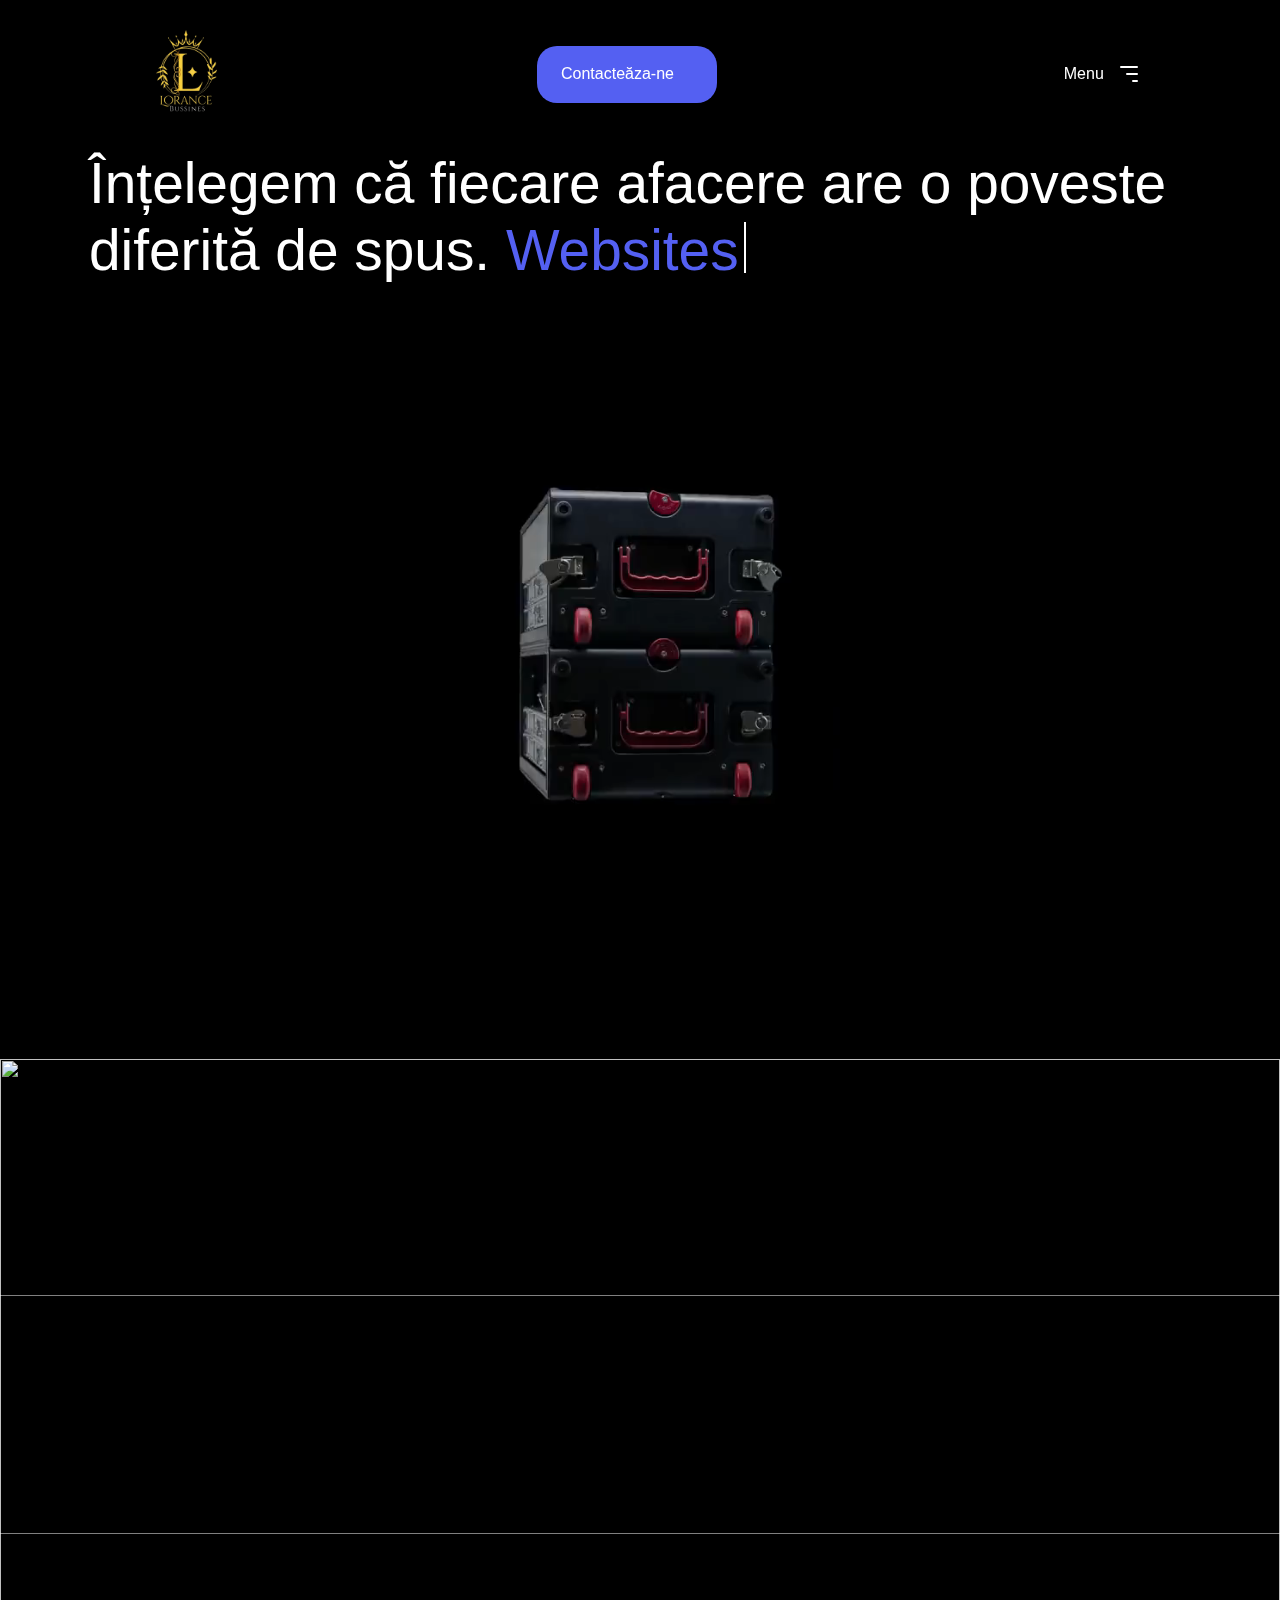
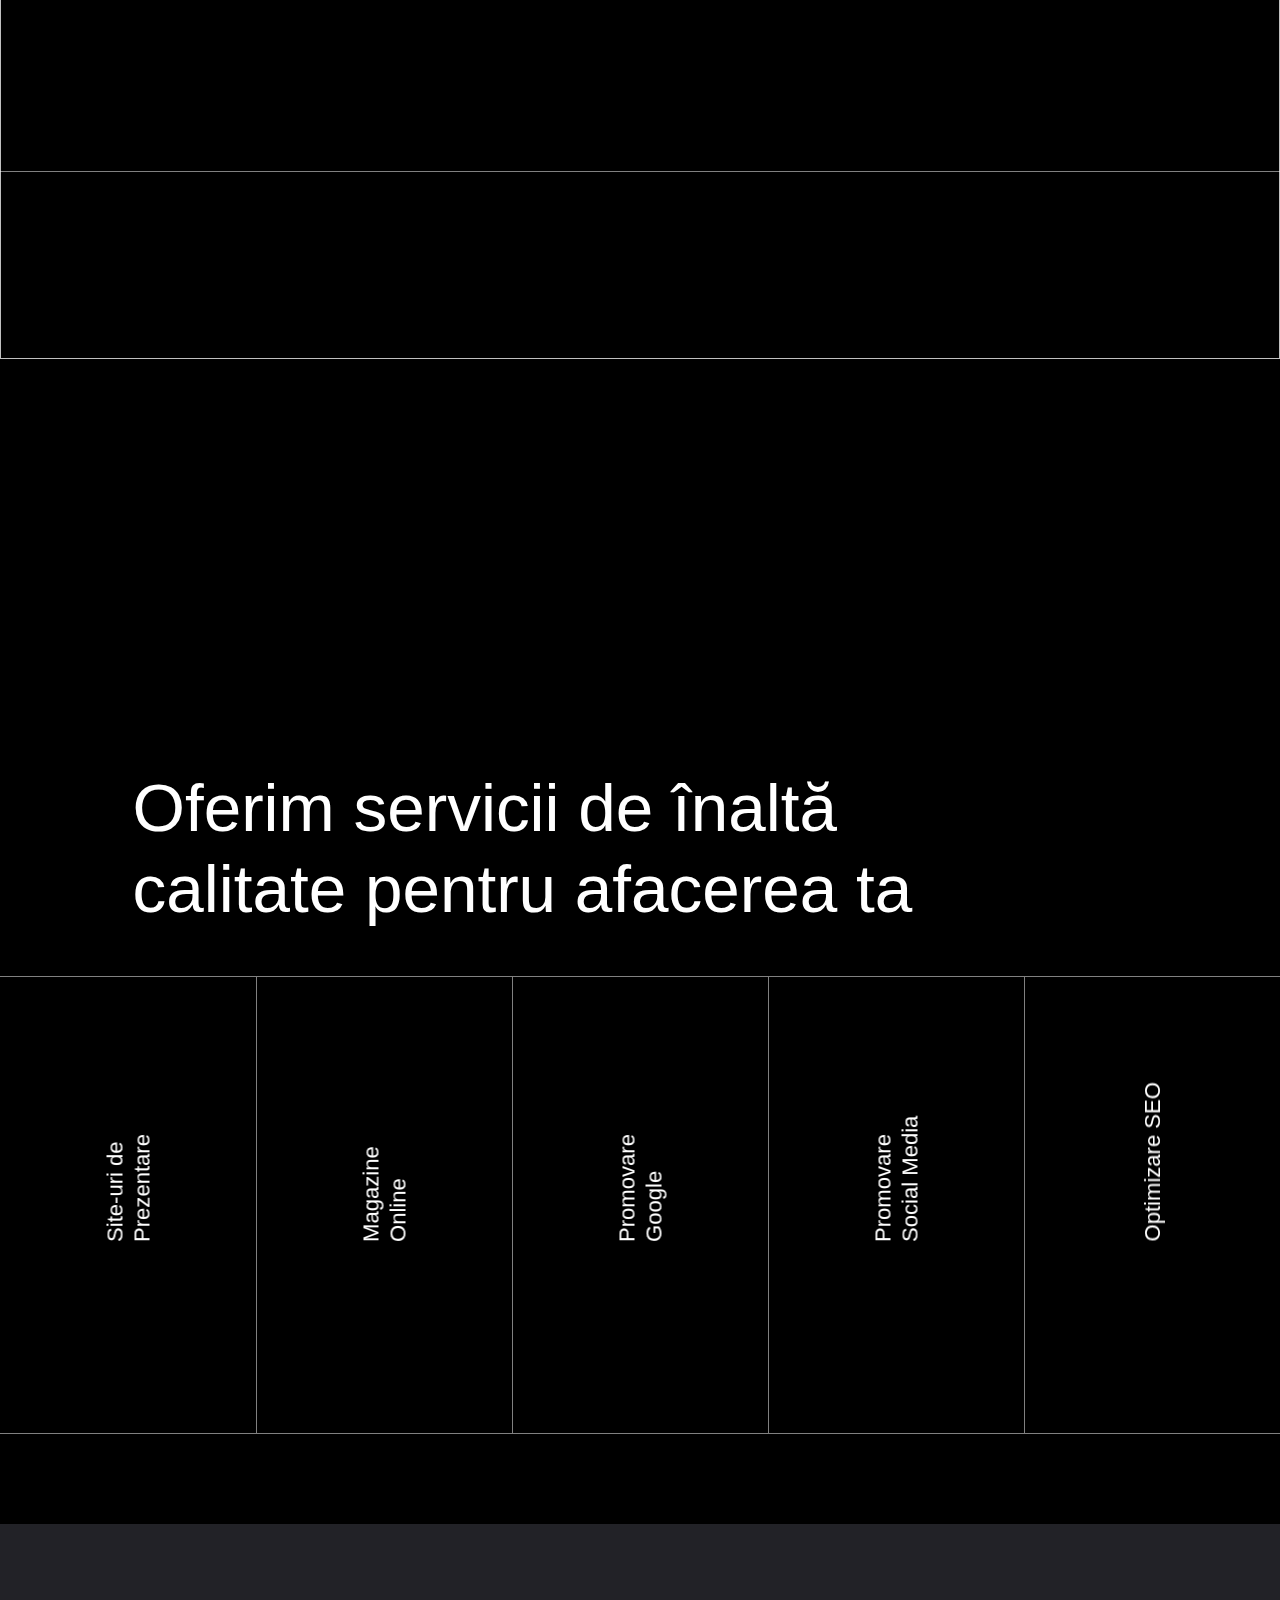
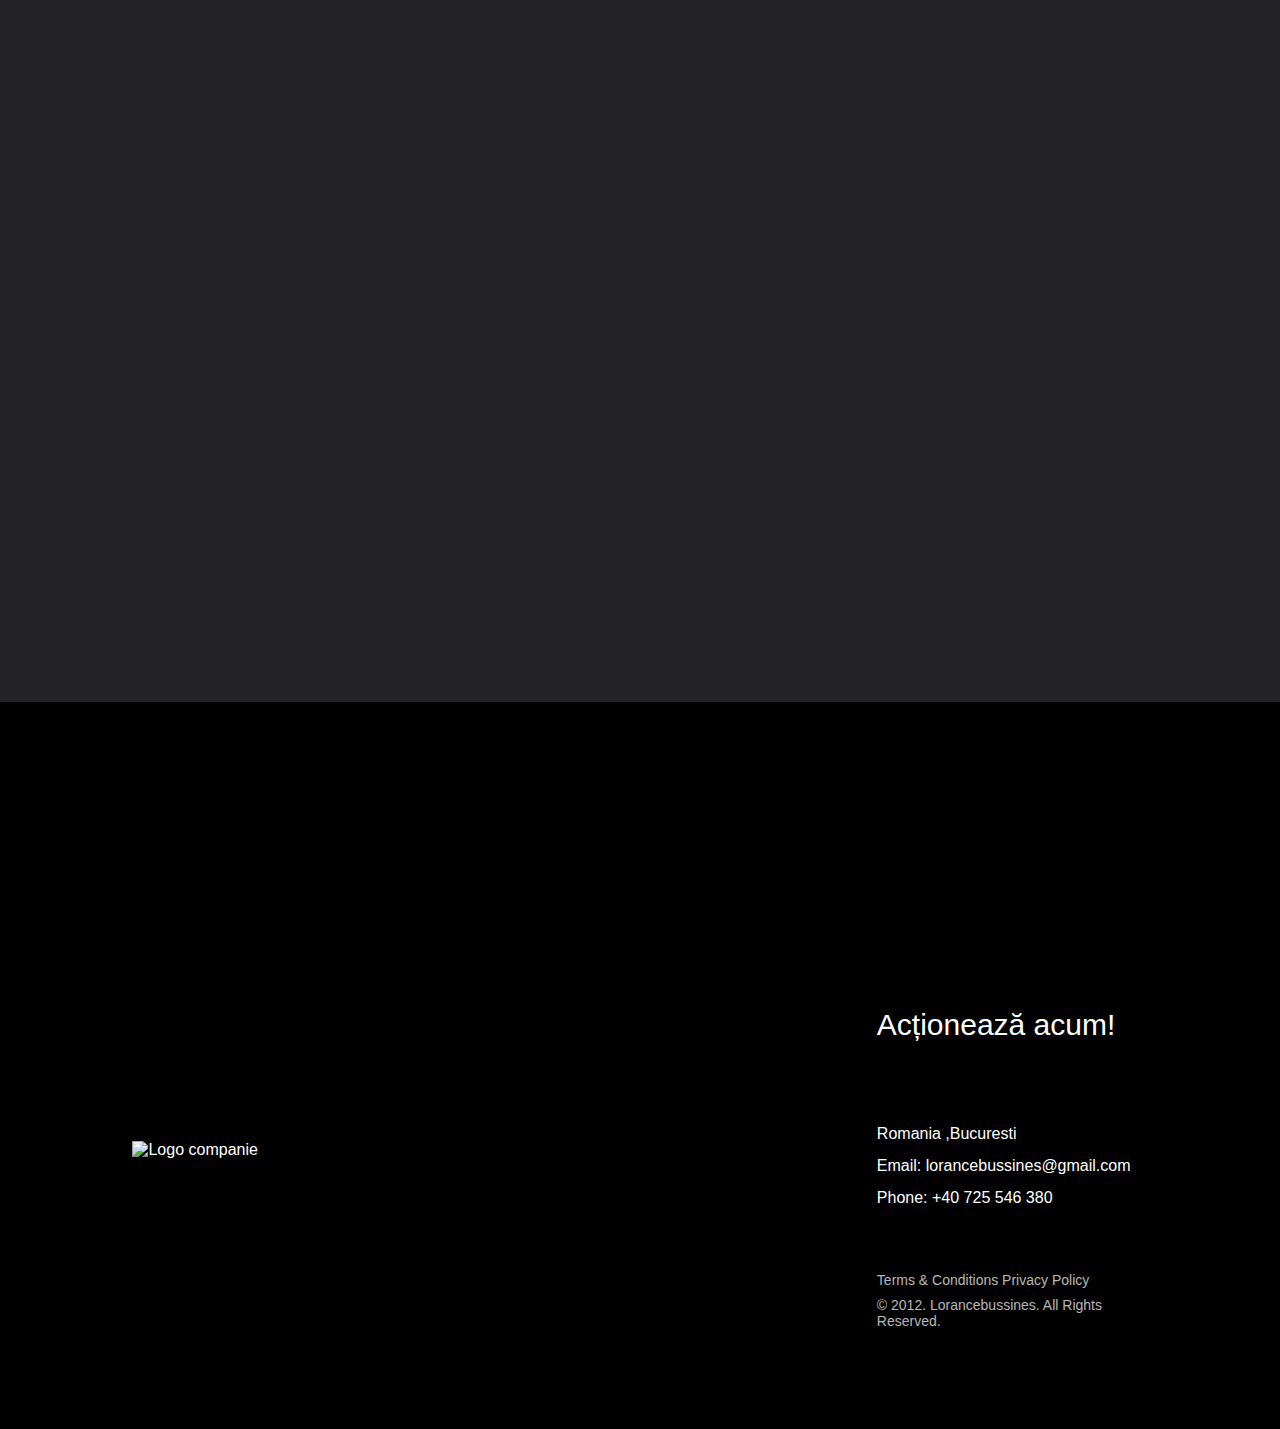
==== commit ccfbdbdd: "Add files via upload" ====
--- a/index.html
+++ b/index.html
@@ -384,7 +384,7 @@
 Email: <a href="https://mail.google.com/mail/u/0/?view=cm&fs=1&to=lorancebussines@gmail.com">lorancebussines@gmail.com</a><br>
 Phone: <a href="tel:0727546380" data-cursor-type="touch">+40 725 546 380</a> </div>
 <div class="footer__links">Terms &amp; Conditions</a> Privacy Policy</a>
-<div class="footer__copyright">© 2022. Lorancebussines. All Rights Reserved.</div> </div>
+<div class="footer__copyright">© 2012. Lorancebussines. All Rights Reserved.</div> </div>
 </div>
 </footer>
 <script data-cfasync="false" src="js/email-decode.min.js"></script><script src="js/jquery.min.js" id="designindc-trace-jquery-js-js"></script>
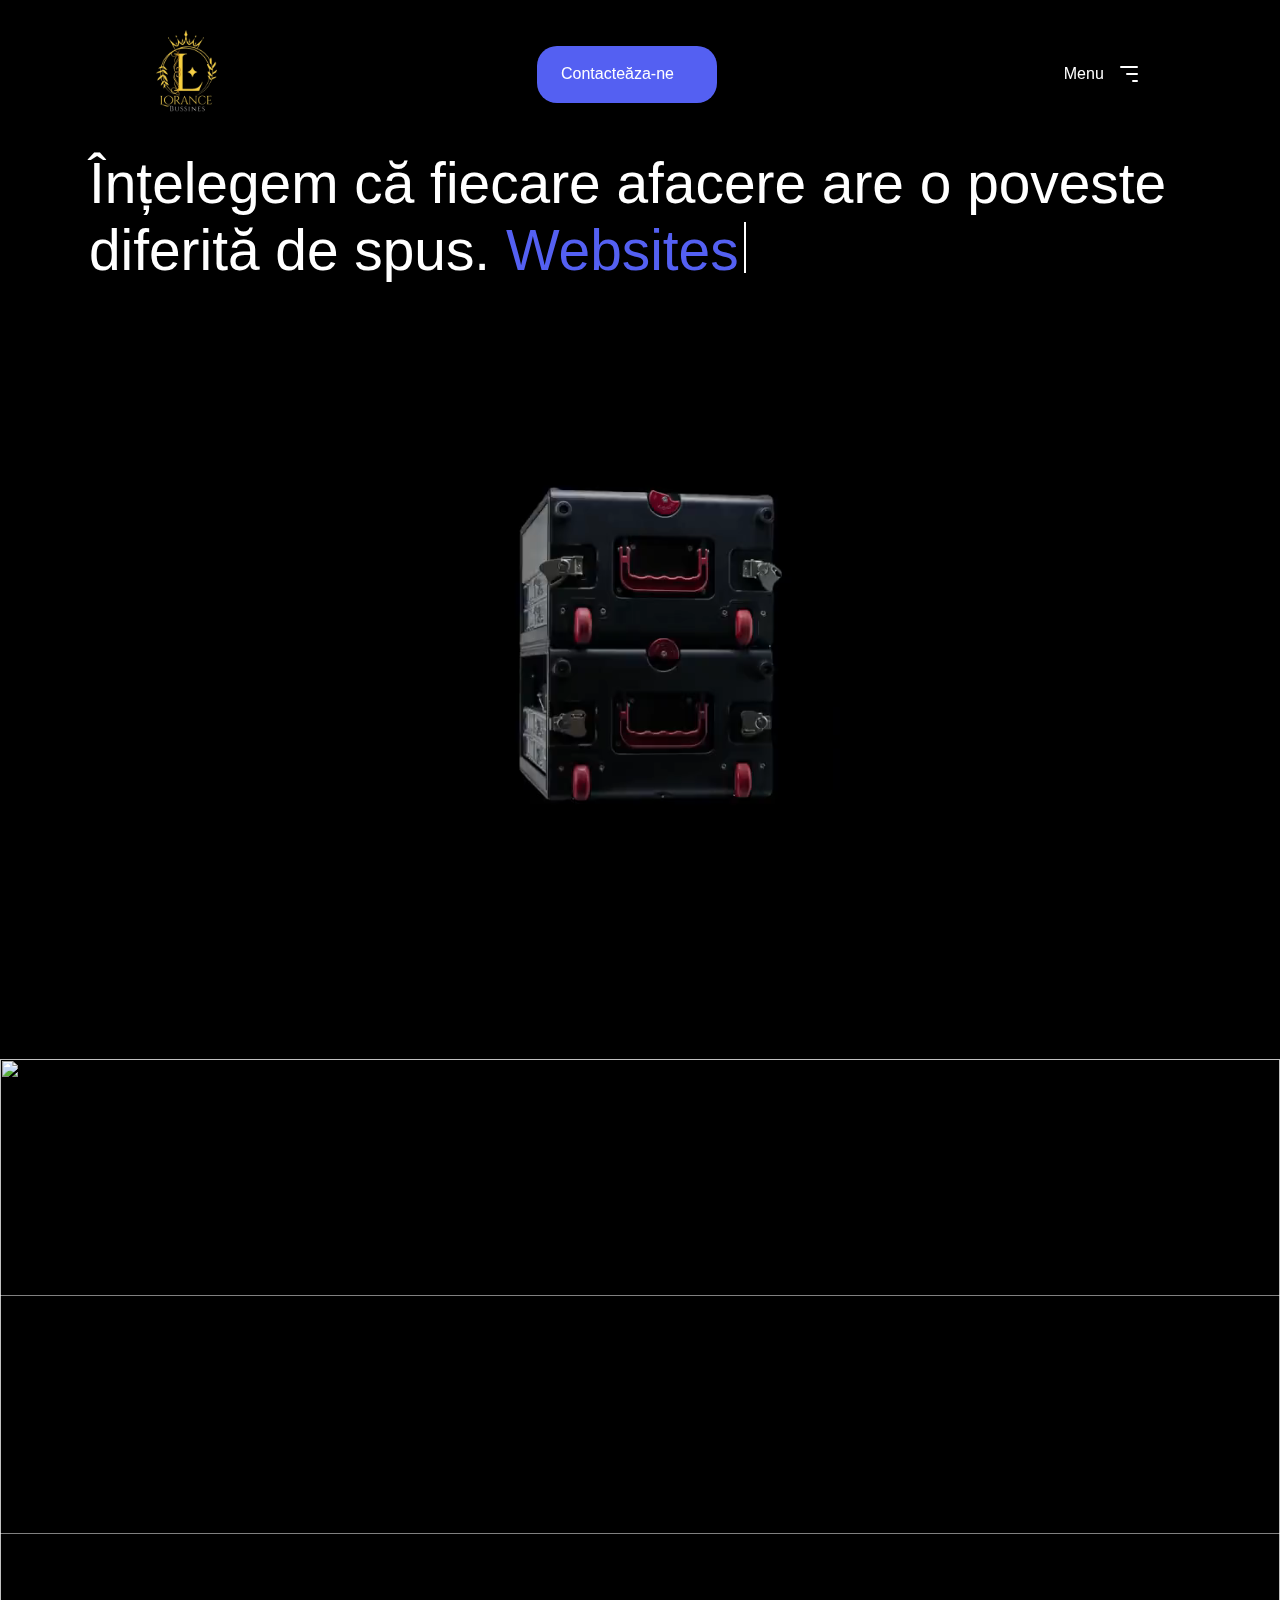
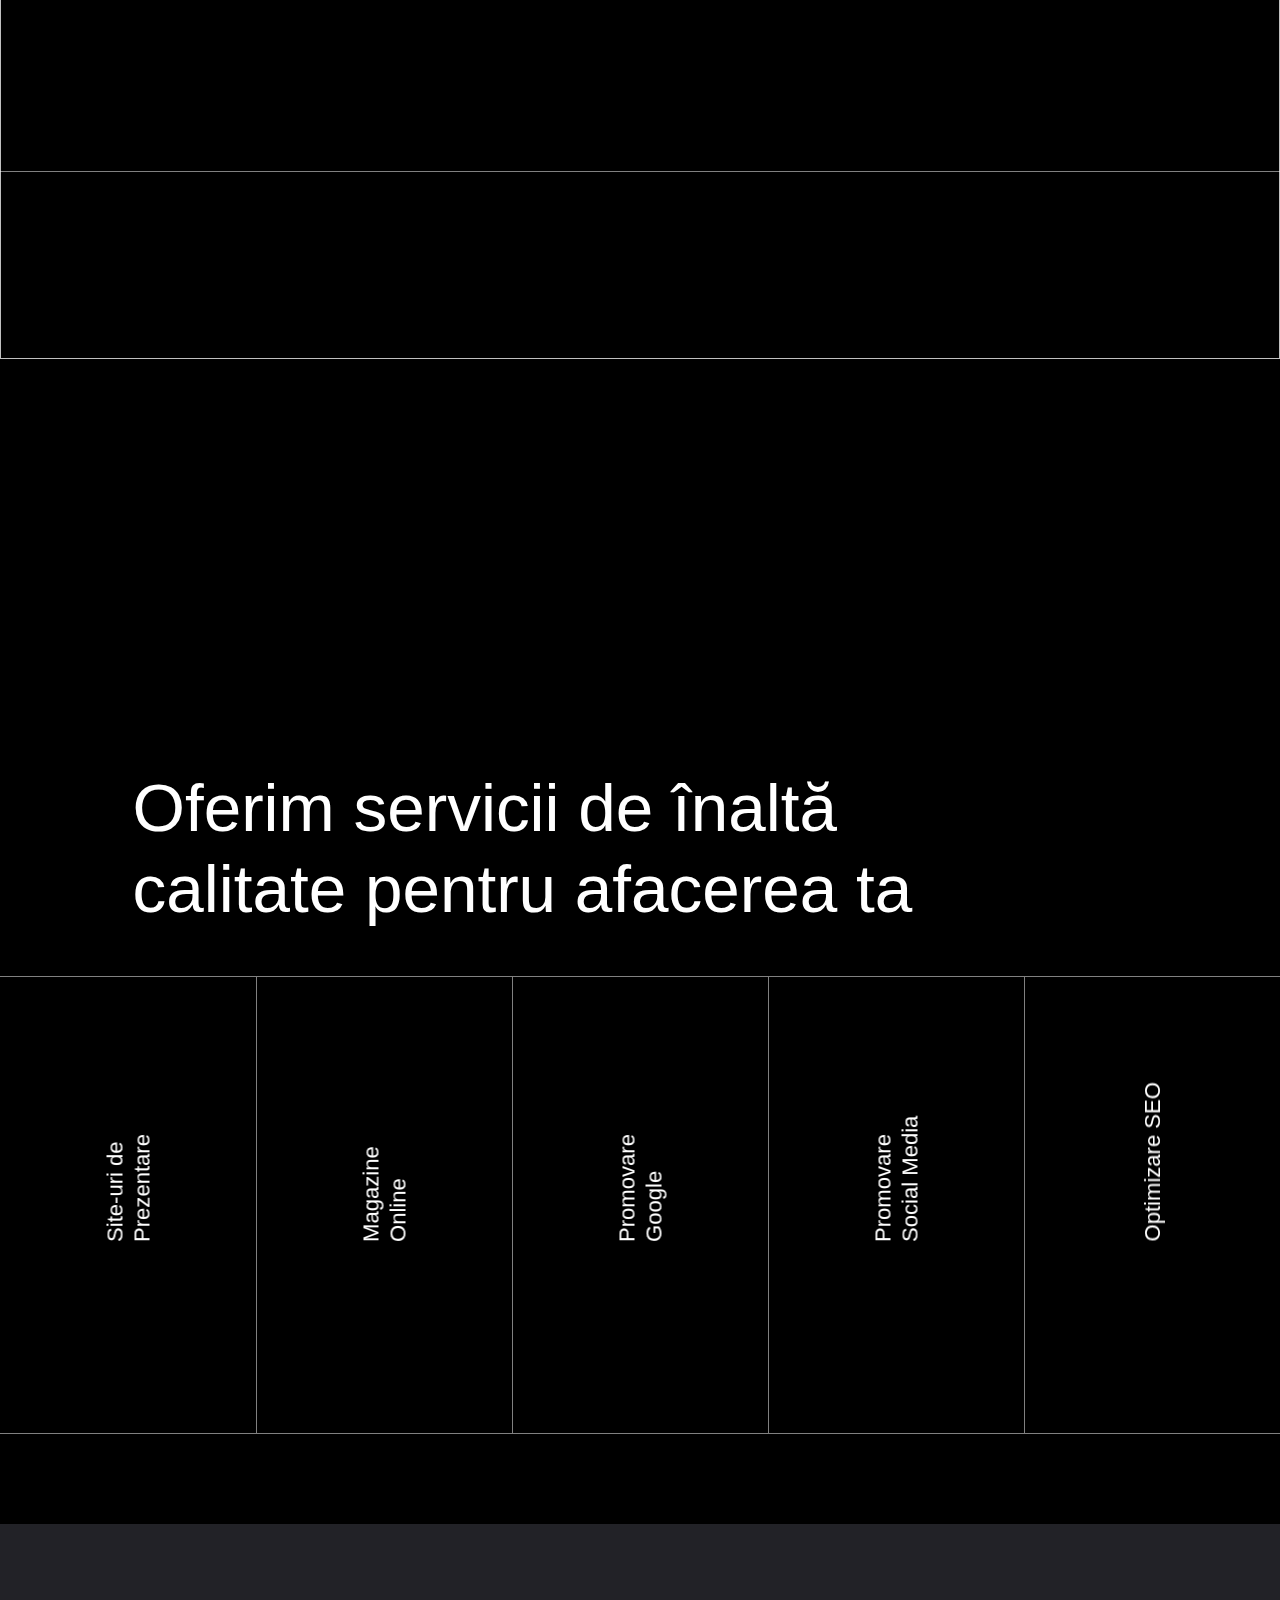
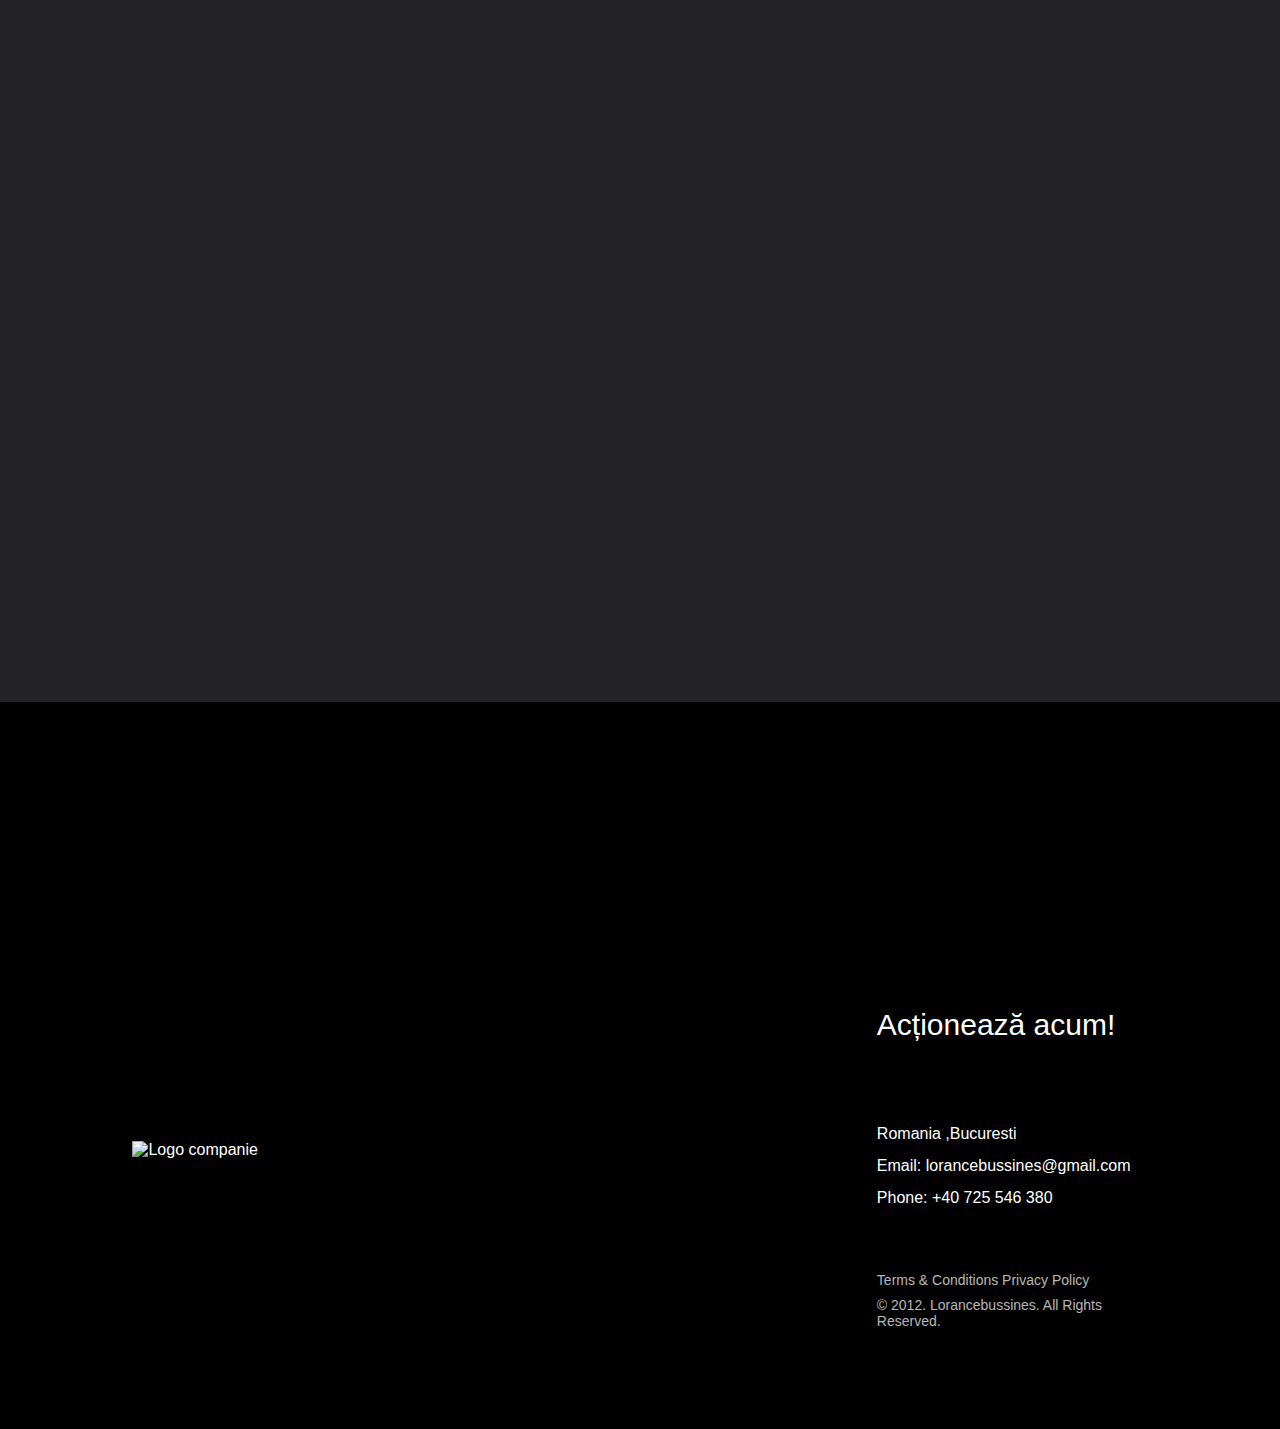
==== commit de9a00aa: "Google meta tag" ====
--- a/index.html
+++ b/index.html
@@ -256,6 +256,14 @@
         }
     </style>
 </head>
+
+
+<meta name="google-site-verification" content="nKw6VbTtfjBg4lbH0C3Dy79SQqgCMyovND9kzzOMiJY" />
+
+
+
+
+	
 <body>
 
 <section class="index-hero">
@@ -395,4 +403,4 @@
 
 
 
-</body></html>+</body></html>
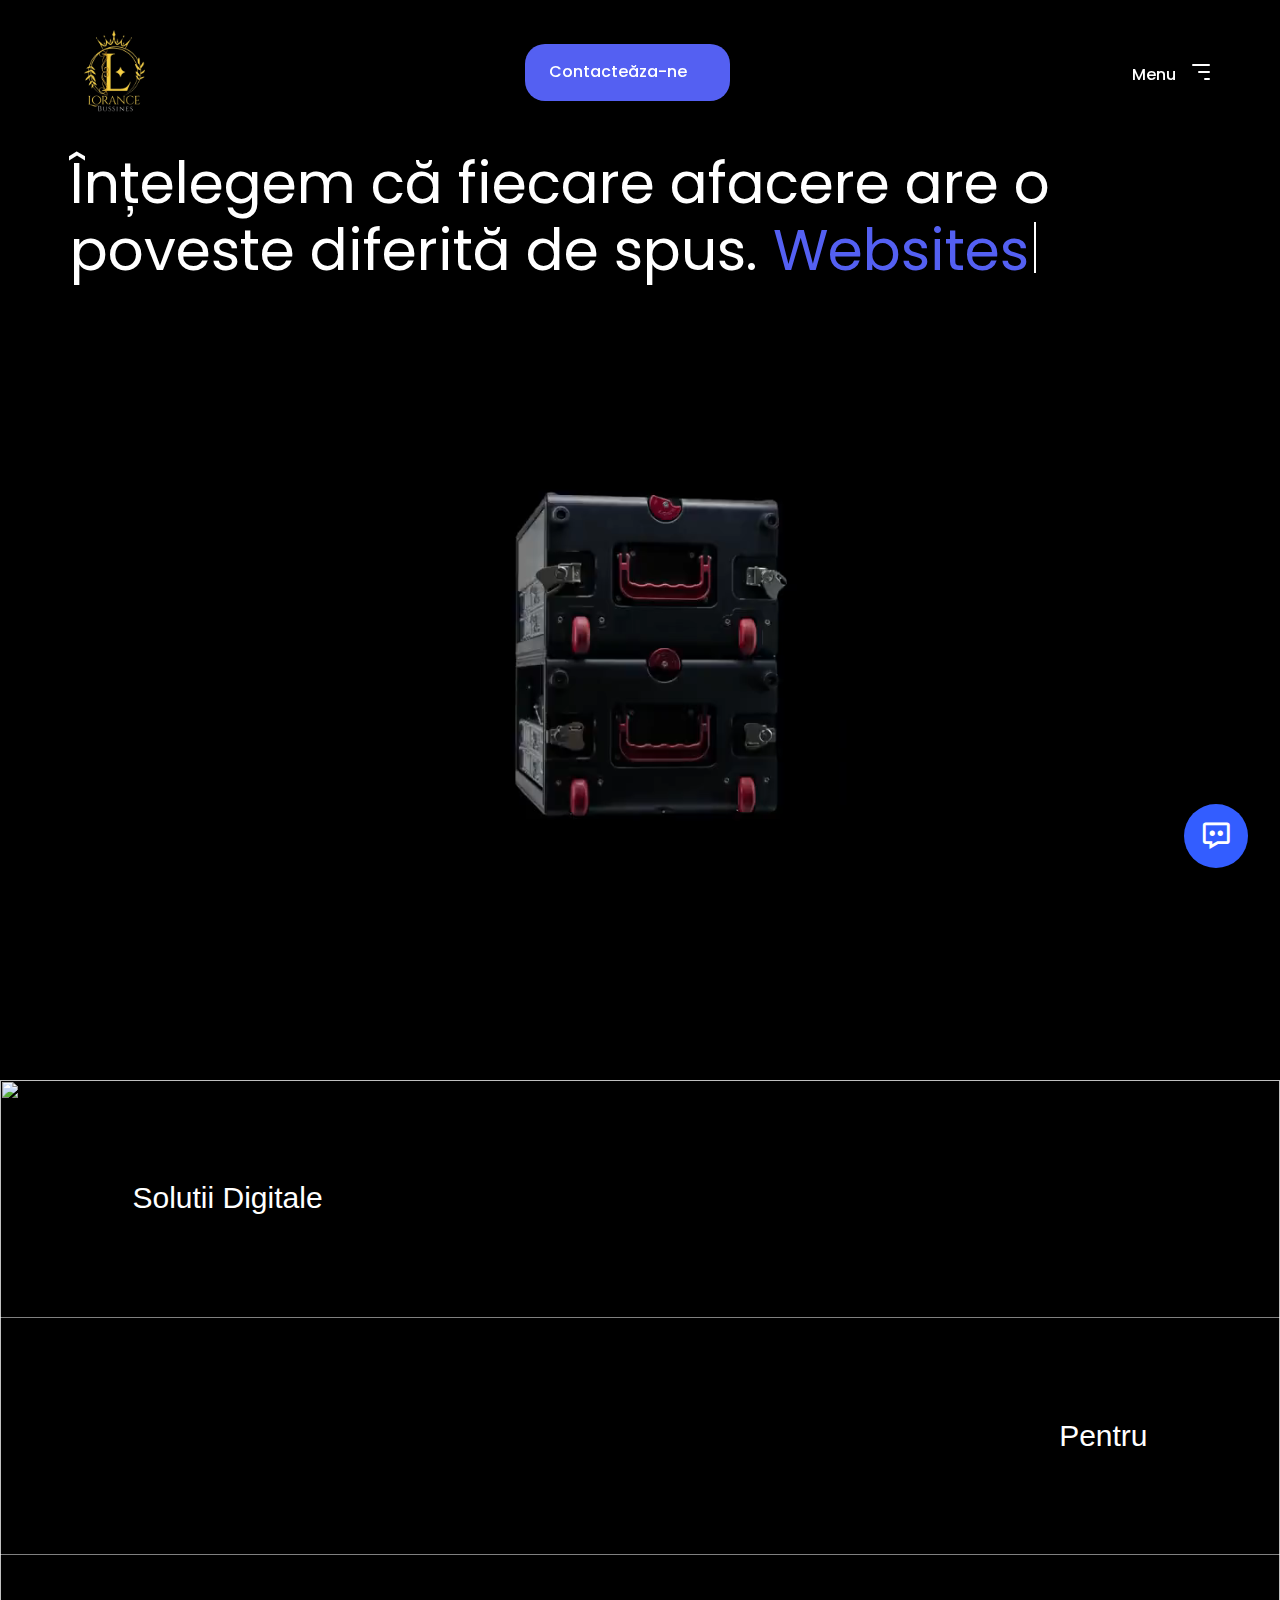
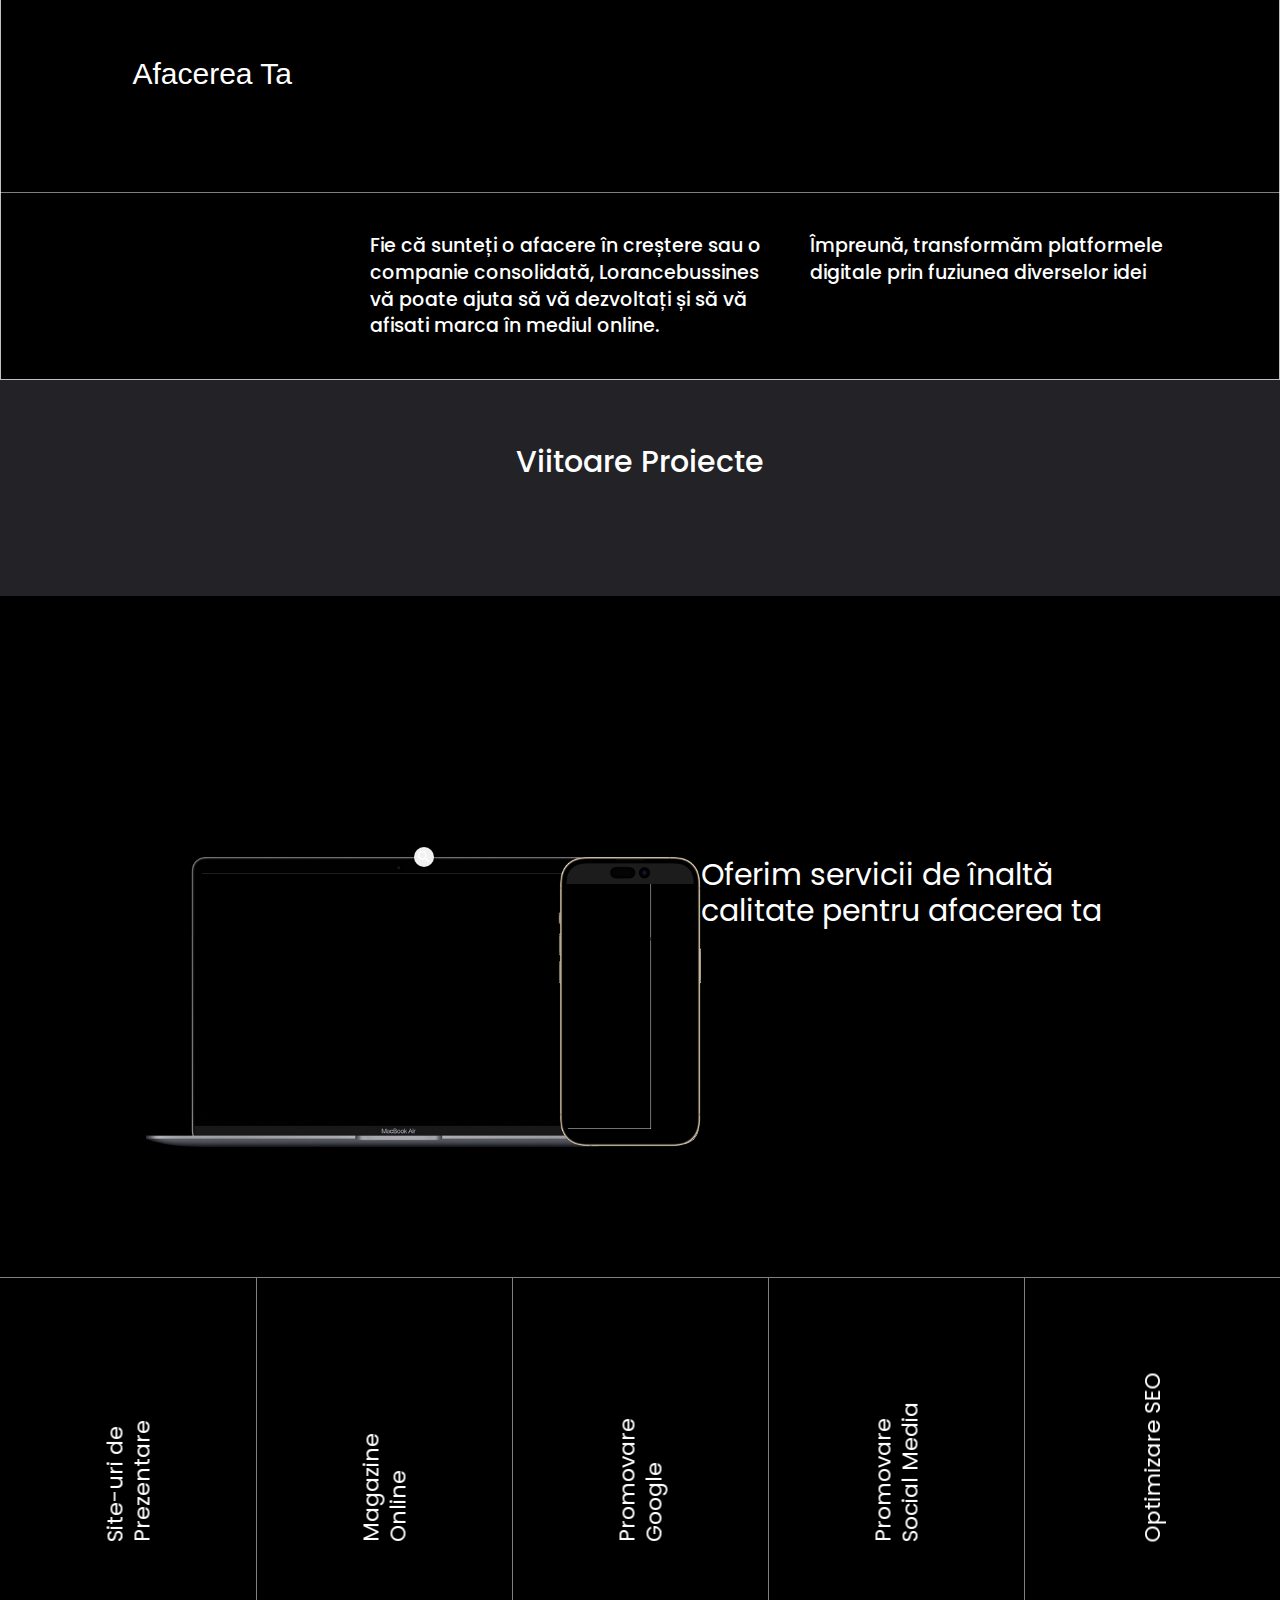
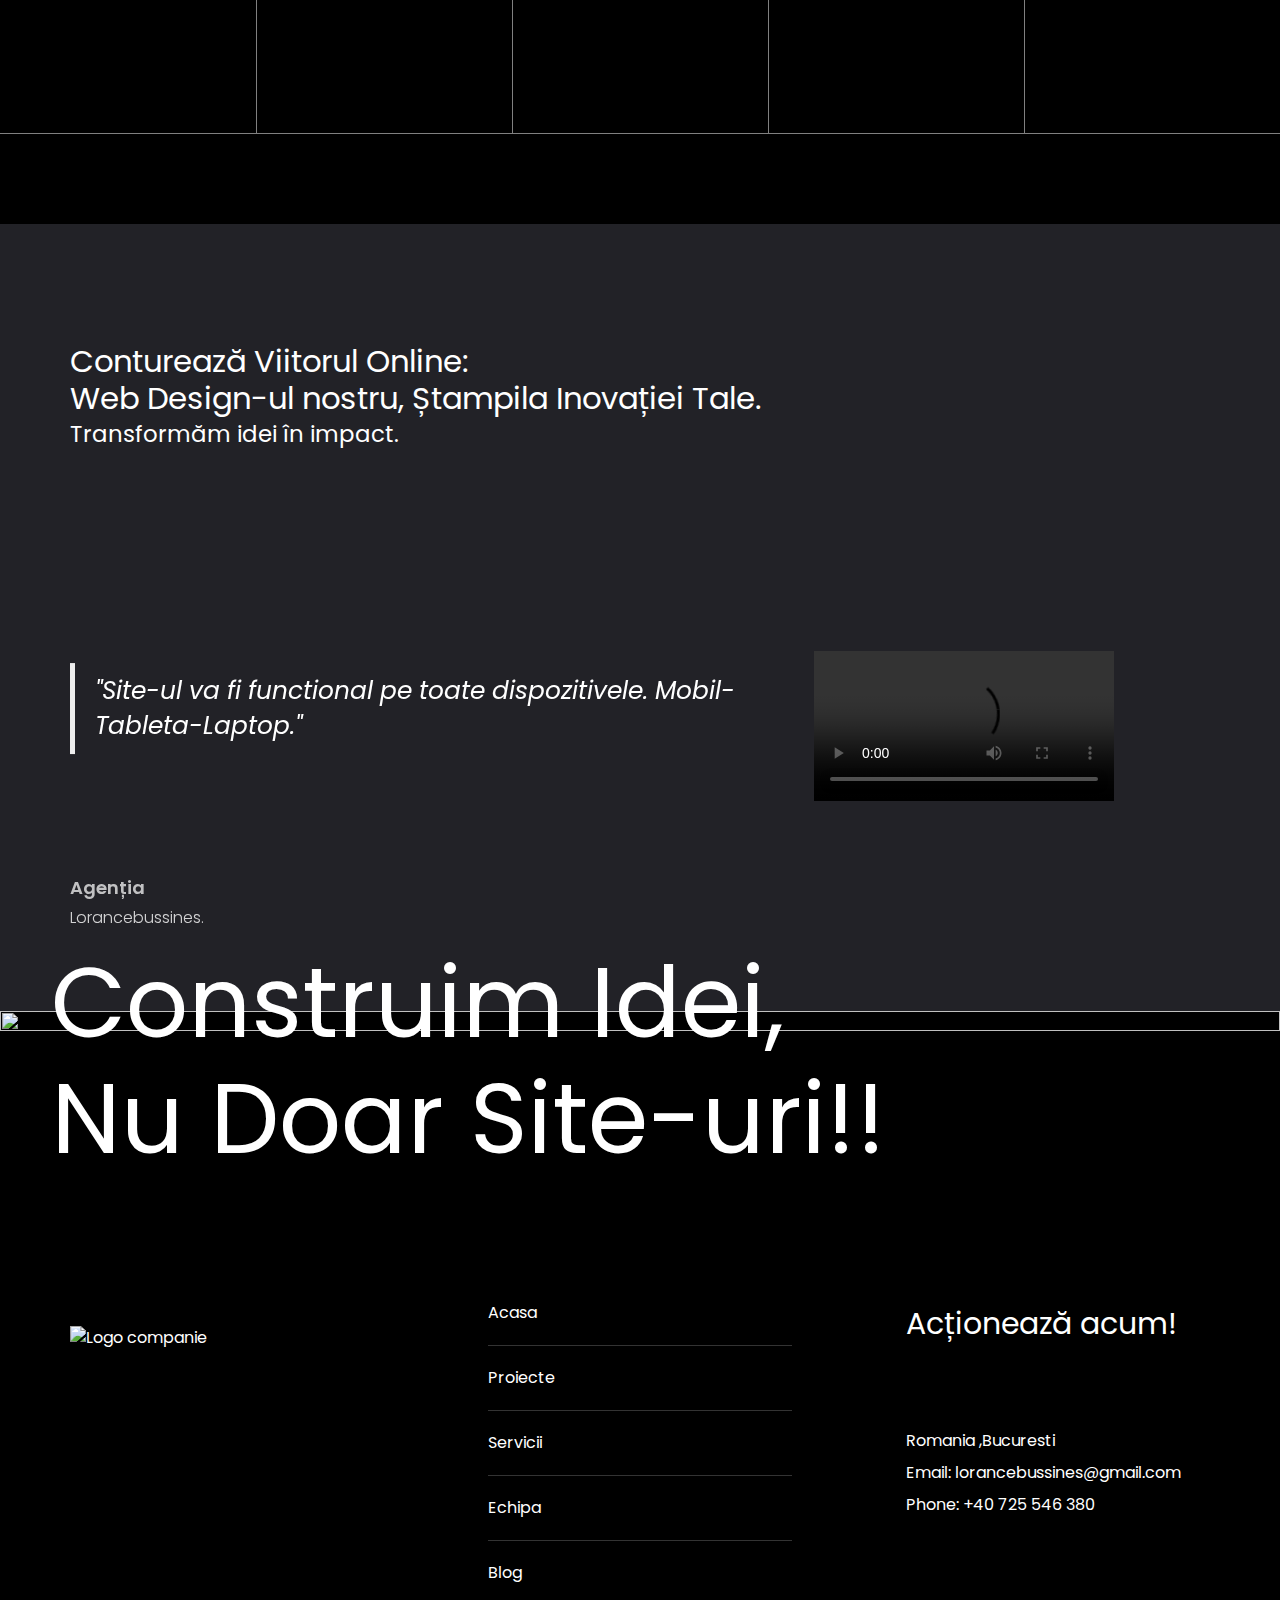
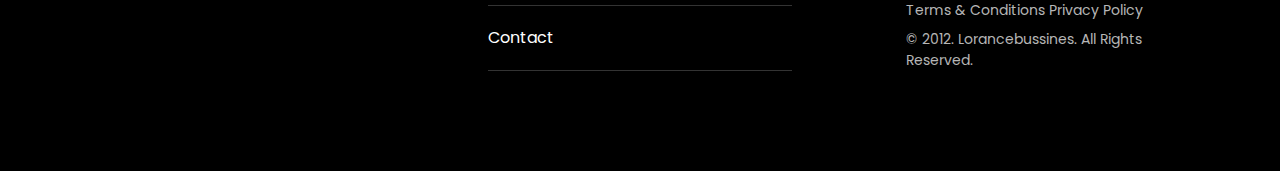
==== commit 9fb54022: "Add files via upload" ====
--- a/index.html
+++ b/index.html
@@ -1,4 +1,10 @@
-<!DOCTYPE html><html lang="en"><head> <script async="" src="https://www.clarity.ms/tag/g4w3a2dpp4"></script><script type="text/javascript" src="js/ra-bootstrap.min.js"></script><script type="text/javascript" async="" src="js/w.js"></script><script async="" src="js/analytics.js"></script><script async="" src="js/gtm.js"></script><script>(function(w,d,s,l,i){w[l]=w[l]||[];w[l].push({'gtm.start':
+<!DOCTYPE html><html lang="en"><head>
+    <meta charset="UTF-8">
+    <meta name="viewport" content="width=device-width, initial-scale=1.0">
+    <title>Lorancebussines</title>
+    <meta name="description" content="Agentie Web Design Servicii Profesionale Creare Site Web, Magazin Online, Optimizare SEO, Promovare si Gazduire Securizata Cloud Hosting.Transformăm ideile tale în site-uri web memorabile. ">
+    <!-- Alte elemente head pot fi adăugate aici -->
+</head><head> <script async="" src="https://www.clarity.ms/tag/g4w3a2dpp4"></script><script type="text/javascript" src="js/ra-bootstrap.min.js"></script><script type="text/javascript" async="" src="js/w.js"></script><script async="" src="js/analytics.js"></script><script async="" src="js/gtm.js"></script><script>(function(w,d,s,l,i){w[l]=w[l]||[];w[l].push({'gtm.start':
 	new Date().getTime(),event:'gtm.js'});var f=d.getElementsByTagName(s)[0],
 	j=d.createElement(s),dl=l!='dataLayer'?'&l='+l:'';j.async=true;j.src=
 	'https://www.googletagmanager.com/gtm.js?id='+i+dl;f.parentNode.insertBefore(j,f);
@@ -227,7 +233,161 @@
 
 
 
-<img src="images/create-create%401x.jpg" srcset="images/create-create%401x.jpg 1x, images/create-create%402x.jpg 2x" alt=""> </picture></div><div class="index-create__images-item"> <picture class="picture"> <source srcset="images/create-collaborate%401x.webp 1x, images/create-collaborate%402x.webp 2x" type="image/webp"> <source srcset="images/create-collaborate%401x.jpg 1x, images/create-collaborate%402x.jpg 2x" type="image/jpg"><img src="images/create-collaborate%401x.jpg" srcset="images/create-collaborate%401x.jpg 1x, images/create-collaborate%402x.jpg 2x" alt=""> </picture></div><div class="index-create__images-item"> <picture class="picture"> <source srcset="images/create-disrupt%401x.webp 1x, images/create-disrupt%402x.webp 2x" type="image/webp"> <source srcset="images/create-disrupt%401x.jpg 1x, images/create-disrupt%402x.jpg 2x" type="image/jpg"><img src="images/create-disrupt%401x.jpg" srcset="images/create-disrupt%401x.jpg 1x, images/create-disrupt%402x.jpg 2x" alt=""> </picture></div></div><div class="index-create__info"><h2 class="index-create__captions"><span class="index-create__captions-item"><span>Solutii Digitale</span></span><span class="index-create__captions-item"><span>Pentru </span></span><span class="index-create__captions-item"><span>Afacerea Ta</span></span></h2><div class="index-create__announce container"><div class="index-create__announce-item">Fie că sunteți o afacere în creștere sau o companie consolidată, Lorancebussines vă poate ajuta să vă dezvoltați și să vă afisati marca în mediul online.</div><div class="index-create__announce-item">Împreună, transformăm platformele digitale prin fuziunea diverselor idei</div></div></div></section><section class="featured-projects" data-bgcolor="#212121" data-prevbg="#000000"><div class="container"><h2 class="h2 featured-projects__title">Viitoare Proiecte</h2></div><div class="swiper featured-projects__slider"><div class="swiper-wrapper"><div class="swiper-slide featured-projects__slider-slide"><div class="featured-projects__slider-slide-line marquee"><p class="marquee__content"><span>Web Design</span><span>Web Development</span><span>Interactive Map</span><span>SEO Optimization</span><span>UX / UI Design</span></p></div><a class="featured-projects__slider-slide-content" " data-cursor-type="text" data-cursor-text="view"><div class="featured-projects__slider-slide-image"><picture class="picture"> <source srcset="images/project-4%401x.webp 1x, images/project-4%402x.webp 2x" type="image/webp"> <source srcset="images/project-4%401x.jpg 1x, images/project-4%402x.jpg 2x" type="image/jpg"><img src="images/project-4%401x.jpg" srcset="images/project-4%401x.jpg 1x, images/project-4%402x.jpg 2x" alt=""> </picture></div><div class="featured-projects__slider-slide-info"><h3 class="featured-projects__slider-slide-title"> Innovează Online cu Lorancebussines.</h3><div class="featured-projects__slider-slide-desc">Fiecare proiect de design este o poveste unică. Un client pasionat de călătorii a inspirat un proiect cu hărți și culori de răsărit de soare. Am transformat spațiul virtual într-o poveste vie, aducând aminte de aventurile sale. Astfel, designul meu nu doar înfățișează, ci și trăiește și inspiră povești.</div></div></a></div><div class="swiper-slide featured-projects__slider-slide"><div class="featured-projects__slider-slide-line marquee"><p class="marquee__content"><span>Web Design</span><span>Web Development</span><span>Social Media Strategy</span><span>Event Calendar Integration</span><span>Post-Production (Video)</span><span>Annual Report Design</span></p></div><a class="featured-projects__slider-slide-content" " data-cursor-type="text" data-cursor-text="view"><div class="featured-projects__slider-slide-image"><picture class="picture"> <source srcset="images/project-3%401x.webp 1x, images/project-3%402x.webp 2x" type="image/webp"> <source srcset="images/project-3%401x.jpg 1x, images/project-3%402x.jpg 2x" type="image/jpg"><img src="images/project-3%401x.jpg" srcset="images/project-3%401x.jpg 1x, images/project-3%402x.jpg 2x" alt=""> </picture></div><div class="featured-projects__slider-slide-info"><h3 class="featured-projects__slider-slide-title">Design în Armonie cu Povestea</h3><div class="featured-projects__slider-slide-desc">În spatele fiecărui proiect de design se ascunde o poveste captivantă. Am experimentat magia acestei conexiuni într-un proiect inspirat de pasiunea unui călător avid. Cu hărți în detaliu și culori vibrante de răsărit de soare, am transformat spațiul virtual într-o poveste viu colorată, reamintind clienților de aventurile lor. Pentru noi, designul nu este doar o prezentare estetică; este o experiență vie care trăiește și inspiră povești. În fiecare linie și nuanță, descoperiți arta de a da viață poveștilor prin design.</div></div></a></div><div class="swiper-slide featured-projects__slider-slide"><div class="featured-projects__slider-slide-line marquee"><p class="marquee__content"><span>Web Design</span><span>Web Development</span><span>Hero Video</span><span>Live and Animated Explainer Video</span><span>UX / UI Design</span><span>Animation</span><span>Photography</span><span>Iconography</span></p></div><a class="featured-projects__slider-slide-content" " data-cursor-type="text" data-cursor-text="view"><div class="featured-projects__slider-slide-image"> <picture class="picture"> <source srcset="images/project-5%401x.webp 1x, images/project-5%402x.webp 2x" type="image/webp"> <source srcset="images/project-5%401x.jpg 1x, images/project-5%402x.jpg 2x" type="image/jpg"><img src="images/project-5%401x.jpg" srcset="images/project-5%401x.jpg 1x, images/project-5%402x.jpg 2x" alt=""> </picture></div><div class="featured-projects__slider-slide-info"><h3 class="featured-projects__slider-slide-title">Colaborare Deschisă și Autentică</h3><div class="featured-projects__slider-slide-desc">Fiecare proiect de design este o colaborare deschisă. Lucrăm împreună cu clienții, implicându-i în fiecare etapă. Transparența este cheia, iar deciziile sunt luate împreună, astfel încât rezultatul să reflecte viziunea comună. Este mai mult decât un proces de design; este o poveste scrisă împreună.</div></div></a></div><div class="swiper-slide featured-projects__slider-slide"><div class="featured-projects__slider-slide-line marquee"><p class="marquee__content"><span>Web Design</span><span>Web Development</span><span>Client Support Portal</span><span>Content Creation</span><span>360° Product Photography</span><span>Hero Video</span></p></div><a class="featured-projects__slider-slide-content" " data-cursor-type="text" data-cursor-text="view"><div class="featured-projects__slider-slide-image"><picture class="picture"> <source srcset="images/project-2%401x.webp 1x, images/project-2%402x.webp 2x" type="image/webp"> <source srcset="images/project-2%401x.jpg 1x, images/project-2%402x.jpg 2x" type="image/jpg"><img src="images/project-2%401x.jpg" srcset="images/project-2%401x.jpg 1x, images/project-2%402x.jpg 2x" alt=""> </picture></div><div class="featured-projects__slider-slide-info"><h3 class="featured-projects__slider-slide-title">Transformarea Viselor în Realitate</h3><div class="featured-projects__slider-slide-desc">În spatele fiecărui proiect de design, stă o călătorie creativă care transformă vise în realitate. Aducem la viață ideile și aspirațiile clienților, navigând prin procesul de creație cu pasiune și expertiză. De la concept la realizare, fiecare proiect este o evoluție captivantă, cu clienții noștri ca regizori ai propriei lor povești de design.</div></div></a></div><div class="swiper-slide featured-projects__slider-slide"><div class="featured-projects__slider-slide-line marquee"><p class="marquee__content"><span>Web Design</span><span>Web Development</span><span>Explainer Video</span><span>UX / UI Design</span><span>Animation</span><span>Web and Mobile Apps</span><span>T-Shirt Design</span><span>Maintenance Retainer Package</span></p></div><a class="featured-projects__slider-slide-content" " data-cursor-type="text" data-cursor-text="view"><div class="featured-projects__slider-slide-image"><picture class="picture"> <source srcset="images/project-1%401x.webp 1x, images/project-1%402x.webp 2x" type="image/webp"> <source srcset="images/project-1%401x.jpg 1x, images/project-1%402x.jpg 2x" type="image/jpg"><img src="images/project-1%401x.jpg" srcset="images/project-1%401x.jpg 1x, images/project-1%402x.jpg 2x" alt=""> </picture></div><div class="featured-projects__slider-slide-info"><h3 class="featured-projects__slider-slide-title">Angajamentul față de Calitate și Inovație</h3><div class="featured-projects__slider-slide-desc">La agentia Lorancebussines, calitatea și inovația sunt în centrul misiunii noastre de design. Ne străduim să depășim așteptările, livrând proiecte de cea mai înaltă calitate, susținute de o abordare constantă și creativă. Fiecare detaliu reflectă angajamentul nostru ferm față de excelență și dorința noastră de a rămâne în avangarda industriei de design.</div></div></a></div><div class="swiper-slide featured-projects__slider-slide"><div class="featured-projects__slider-slide-line marquee"><p class="marquee__content"><span>Web Design</span><span>Web Development</span><span>Custom Social Portal</span><span>Learning Management System</span><span>Product Design</span><span>Marketing &amp; Maintenance</span></p></div><a class="featured-projects__slider-slide-content" " data-cursor-type="text" data-cursor-text="view"><div class="featured-projects__slider-slide-image"><picture class="picture"> <source srcset="images/project-6%401x.webp 1x, images/project-6%402x.webp 2x" type="image/webp"> <source srcset="images/project-6%401x.jpg 1x, images/project-6%402x.jpg 2x" type="image/jpg"><img src="images/project-6%401x.jpg" srcset="images/project-6%401x.jpg 1x, images/project-6%402x.jpg 2x" alt=""> </picture></div><div class="featured-projects__slider-slide-info"><h3 class="featured-projects__slider-slide-title">Experiența Clientului în Centru</h3><div class="featured-projects__slider-slide-desc">Nu creăm doar designuri, ci și experiențe remarcabile. Fiecare interacțiune, de la prima întâlnire până la livrarea finală, este plăsmuită cu grijă pentru a asigura că experiența clienților noștri este memorabilă și satisfăcătoare. Cu o abordare centrată pe client, suntem dedicați să depășim așteptările și să oferim nu doar produse de înaltă calitate, ci și o călătorie de design care să rămână în amintirea fiecărui client.</div></div></a></div></div><div class="swiper-controls"><div class="swiper-button swiper-button-prev"> <svg class="icon" width="40" height="18" viewBox="0 0 40 18"> <use xlink:href="images/main.stack.svg#image-slide-prev"></use> </svg> <svg class="icon" width="40" height="18" viewBox="0 0 40 18"> <use xlink:href="images/main.stack.svg#image-slide-prev"></use> </svg></div><div class="swiper-button swiper-button-next"> <svg class="icon" width="40" height="18" viewBox="0 0 40 18"> <use xlink:href="images/main.stack.svg#image-slide-next"></use> </svg> <svg class="icon" width="40" height="18" viewBox="0 0 40 18"> <use xlink:href="images/main.stack.svg#image-slide-next"></use> </svg></div></div></div></section><section class="index-wedo"><div class="container index-wedo__container"><div class="index-wedo__header"><h2 class="h2 index-wedo__title">Oferim servicii de înaltă 
+<img src="images/create-create%401x.jpg" srcset="images/create-create%401x.jpg 1x, images/create-create%402x.jpg 2x" alt=""> </picture></div><div class="index-create__images-item"> <picture class="picture"> <source srcset="images/create-collaborate%401x.webp 1x, images/create-collaborate%402x.webp 2x" type="image/webp"> <source srcset="images/create-collaborate%401x.jpg 1x, images/create-collaborate%402x.jpg 2x" type="image/jpg"><img src="images/create-collaborate%401x.jpg" srcset="images/create-collaborate%401x.jpg 1x, images/create-collaborate%402x.jpg 2x" alt=""> </picture></div><div class="index-create__images-item"> <picture class="picture"> <source srcset="images/create-disrupt%401x.webp 1x, images/create-disrupt%402x.webp 2x" type="image/webp"> <source srcset="images/create-disrupt%401x.jpg 1x, images/create-disrupt%402x.jpg 2x" type="image/jpg"><img src="images/create-disrupt%401x.jpg" srcset="images/create-disrupt%401x.jpg 1x, images/create-disrupt%402x.jpg 2x" alt=""> </picture></div></div><div class="index-create__info"><h2 class="index-create__captions"><span class="index-create__captions-item"><span>Solutii Digitale</span></span><span class="index-create__captions-item"><span>Pentru </span></span><span class="index-create__captions-item"><span>Afacerea Ta</span></span></h2><div class="index-create__announce container"><div class="index-create__announce-item">Fie că sunteți o afacere în creștere sau o companie consolidată, Lorancebussines vă poate ajuta să vă dezvoltați și să vă afisati marca în mediul online.</div><div class="index-create__announce-item">Împreună, transformăm platformele digitale prin fuziunea diverselor idei</div></div></div></section><section class="featured-projects" data-bgcolor="#212121" data-prevbg="#000000"><div class="container"><h2 class="h2 featured-projects__title">Viitoare Proiecte</h2></div><div class="swiper featured-projects__slider"><div class="swiper-wrapper"><div class="swiper-slide featured-projects__slider-slide"><div class="featured-projects__slider-slide-line marquee"><p class="marquee__content"><span>Web Design</span><span>Web Development</span><span>Interactive Map</span><span>SEO Optimization</span><span>UX / UI Design</span></p></div><a class="featured-projects__slider-slide-content" " data-cursor-type="text" data-cursor-text="view"><div class="featured-projects__slider-slide-image"><picture class="picture"> <source srcset="images/project-4%401x.webp 1x, images/project-4%402x.webp 2x" type="image/webp"> <source srcset="images/project-4%401x.jpg 1x, images/project-4%402x.jpg 2x" type="image/jpg"><img src="images/project-4%401x.jpg" srcset="images/project-4%401x.jpg 1x, images/project-4%402x.jpg 2x" alt=""> </picture></div><div class="featured-projects__slider-slide-info"><h3 class="featured-projects__slider-slide-title"> Innovează Online cu Lorancebussines.</h3><div class="featured-projects__slider-slide-desc">Fiecare proiect de design este o poveste unică. Un client pasionat de călătorii a inspirat un proiect cu hărți și culori de răsărit de soare. Am transformat spațiul virtual într-o poveste vie, aducând aminte de aventurile sale. Astfel, designul meu nu doar înfățișează, ci și trăiește și inspiră povești.</div></div></a></div><div class="swiper-slide featured-projects__slider-slide"><div class="featured-projects__slider-slide-line marquee"><p class="marquee__content"><span>Web Design</span><span>Web Development</span><span>Social Media Strategy</span><span>Event Calendar Integration</span><span>Post-Production (Video)</span><span>Annual Report Design</span></p></div><a class="featured-projects__slider-slide-content" " data-cursor-type="text" data-cursor-text="view"><div class="featured-projects__slider-slide-image"><picture class="picture"> <source srcset="images/project-3%401x.webp 1x, images/project-3%402x.webp 2x" type="image/webp"> <source srcset="images/project-3%401x.jpg 1x, images/project-3%402x.jpg 2x" type="image/jpg"><img src="images/project-3%401x.jpg" srcset="images/project-3%401x.jpg 1x, images/project-3%402x.jpg 2x" alt=""> </picture></div><div class="featured-projects__slider-slide-info"><h3 class="featured-projects__slider-slide-title">Design în Armonie cu Povestea</h3><div class="featured-projects__slider-slide-desc">În spatele fiecărui proiect de design se ascunde o poveste captivantă. Am experimentat magia acestei conexiuni într-un proiect inspirat de pasiunea unui călător avid. Cu hărți în detaliu și culori vibrante de răsărit de soare, am transformat spațiul virtual într-o poveste viu colorată, reamintind clienților de aventurile lor. Pentru noi, designul nu este doar o prezentare estetică; este o experiență vie care trăiește și inspiră povești. În fiecare linie și nuanță, descoperiți arta de a da viață poveștilor prin design.</div></div></a></div><div class="swiper-slide featured-projects__slider-slide"><div class="featured-projects__slider-slide-line marquee"><p class="marquee__content"><span>Web Design</span><span>Web Development</span><span>Hero Video</span><span>Live and Animated Explainer Video</span><span>UX / UI Design</span><span>Animation</span><span>Photography</span><span>Iconography</span></p></div><a class="featured-projects__slider-slide-content" " data-cursor-type="text" data-cursor-text="view"><div class="featured-projects__slider-slide-image"> <picture class="picture"> <source srcset="images/project-5%401x.webp 1x, images/project-5%402x.webp 2x" type="image/webp"> <source srcset="images/project-5%401x.jpg 1x, images/project-5%402x.jpg 2x" type="image/jpg"><img src="images/project-5%401x.jpg" srcset="images/project-5%401x.jpg 1x, images/project-5%402x.jpg 2x" alt=""> </picture></div><div class="featured-projects__slider-slide-info"><h3 class="featured-projects__slider-slide-title">Colaborare Deschisă și Autentică</h3><div class="featured-projects__slider-slide-desc">Fiecare proiect de design este o colaborare deschisă. Lucrăm împreună cu clienții, implicându-i în fiecare etapă. Transparența este cheia, iar deciziile sunt luate împreună, astfel încât rezultatul să reflecte viziunea comună. Este mai mult decât un proces de design; este o poveste scrisă împreună.</div></div></a></div><div class="swiper-slide featured-projects__slider-slide"><div class="featured-projects__slider-slide-line marquee"><p class="marquee__content"><span>Web Design</span><span>Web Development</span><span>Client Support Portal</span><span>Content Creation</span><span>360° Product Photography</span><span>Hero Video</span></p></div><a class="featured-projects__slider-slide-content" " data-cursor-type="text" data-cursor-text="view"><div class="featured-projects__slider-slide-image"><picture class="picture"> <source srcset="images/project-2%401x.webp 1x, images/project-2%402x.webp 2x" type="image/webp"> <source srcset="images/project-2%401x.jpg 1x, images/project-2%402x.jpg 2x" type="image/jpg"><img src="images/project-2%401x.jpg" srcset="images/project-2%401x.jpg 1x, images/project-2%402x.jpg 2x" alt=""> </picture></div><div class="featured-projects__slider-slide-info"><h3 class="featured-projects__slider-slide-title">Transformarea Viselor în Realitate</h3><div class="featured-projects__slider-slide-desc">În spatele fiecărui proiect de design, stă o călătorie creativă care transformă vise în realitate. Aducem la viață ideile și aspirațiile clienților, navigând prin procesul de creație cu pasiune și expertiză. De la concept la realizare, fiecare proiect este o evoluție captivantă, cu clienții noștri ca regizori ai propriei lor povești de design.</div></div></a></div><div class="swiper-slide featured-projects__slider-slide"><div class="featured-projects__slider-slide-line marquee"><p class="marquee__content"><span>Web Design</span><span>Web Development</span><span>Explainer Video</span><span>UX / UI Design</span><span>Animation</span><span>Web and Mobile Apps</span><span>T-Shirt Design</span><span>Maintenance Retainer Package</span></p></div><a class="featured-projects__slider-slide-content" " data-cursor-type="text" data-cursor-text="view"><div class="featured-projects__slider-slide-image"><picture class="picture"> <source srcset="images/project-1%401x.webp 1x, images/project-1%402x.webp 2x" type="image/webp"> <source srcset="images/project-1%401x.jpg 1x, images/project-1%402x.jpg 2x" type="image/jpg"><img src="images/project-1%401x.jpg" srcset="images/project-1%401x.jpg 1x, images/project-1%402x.jpg 2x" alt=""> </picture></div><div class="featured-projects__slider-slide-info"><h3 class="featured-projects__slider-slide-title">Angajamentul față de Calitate și Inovație</h3><div class="featured-projects__slider-slide-desc">La agentia Lorancebussines, calitatea și inovația sunt în centrul misiunii noastre de design. Ne străduim să depășim așteptările, livrând proiecte de cea mai înaltă calitate, susținute de o abordare constantă și creativă. Fiecare detaliu reflectă angajamentul nostru ferm față de excelență și dorința noastră de a rămâne în avangarda industriei de design.</div></div></a></div><div class="swiper-slide featured-projects__slider-slide"><div class="featured-projects__slider-slide-line marquee"><p class="marquee__content"><span>Web Design</span><span>Web Development</span><span>Custom Social Portal</span><span>Learning Management System</span><span>Product Design</span><span>Marketing &amp; Maintenance</span></p></div><a class="featured-projects__slider-slide-content" " data-cursor-type="text" data-cursor-text="view"><div class="featured-projects__slider-slide-image"><picture class="picture"> <source srcset="images/project-6%401x.webp 1x, images/project-6%402x.webp 2x" type="image/webp"> <source srcset="images/project-6%401x.jpg 1x, images/project-6%402x.jpg 2x" type="image/jpg"><img src="images/project-6%401x.jpg" srcset="images/project-6%401x.jpg 1x, images/project-6%402x.jpg 2x" alt=""> </picture></div><div class="featured-projects__slider-slide-info"><h3 class="featured-projects__slider-slide-title">Experiența Clientului în Centru</h3><div class="featured-projects__slider-slide-desc">Nu creăm doar designuri, ci și experiențe remarcabile. Fiecare interacțiune, de la prima întâlnire până la livrarea finală, este plăsmuită cu grijă pentru a asigura că experiența clienților noștri este memorabilă și satisfăcătoare. Cu o abordare centrată pe client, suntem dedicați să depășim așteptările și să oferim nu doar produse de înaltă calitate, ci și o călătorie de design care să rămână în amintirea fiecărui client.</div></div></a></div></div><div class="swiper-controls"><div class="swiper-button swiper-button-prev"> <svg class="icon" width="40" height="18" viewBox="0 0 40 18"> <use xlink:href="images/main.stack.svg#image-slide-prev"></use> </svg> <svg class="icon" width="40" height="18" viewBox="0 0 40 18"> <use xlink:href="images/main.stack.svg#image-slide-prev"></use> </svg></div><div class="swiper-button swiper-button-next"> <svg class="icon" width="40" height="18" viewBox="0 0 40 18"> <use xlink:href="images/main.stack.svg#image-slide-next"></use> </svg> <svg class="icon" width="40" height="18" viewBox="0 0 40 18"> <use xlink:href="images/main.stack.svg#image-slide-next"></use> </svg></div></div></div></section><section class="index-wedo"><div class="container index-wedo__container"><div class="index-wedo__header">
+
+
+
+
+
+
+
+
+
+
+
+
+
+
+
+
+
+
+
+
+  
+
+
+
+
+    <!--PWA -->
+            <!--PWA -->
+  
+    <script>
+        const ORDER_TRANSPORT_PRICE = 0;
+        const ORDER_MIN_PRICE_FOR_FREE_TRANSPORT = 0;
+        const ORDER_REPAY_PRICE = 0;
+    </script>
+                    <link rel="stylesheet" type="text/css" href="css/css.min.css">
+                <script type="module" src="js/index.min.js"></script>
+                
+                                                                                      <!-- Hotjar Tracking Code for web24 -->
+                                                           
+    <style>
+        :root {
+            --main:#FF0000      }
+        .cta-btn>span{
+            color:#000000       }
+
+    </style>
+    
+    </head>
+<body>
+<style>
+    body {
+        background-color: black; /* sau culoarea pe care o dorești */
+    }
+</style>
+
+    <div id="innerContainer">
+        <script>
+    window.addEventListener("load", ()=> {
+        js.messages.acceptCookies("ro");
+        const menuBtn = $(".menu-btn-controll")[0];
+        if(menuBtn){
+            $(".menu-btn-controll")[0].on("click", ()=> {
+                if ($("#menuBtnsContainer").hasClass("display-menu")) {
+                    $("#menuBtnsContainer").removeClass("display-menu")
+                } else {
+                    $("#menuBtnsContainer").addClass("display-menu")
+                }
+            });
+        }
+    });
+</script>
+
+
+    
+    
+    
+    
+    
+    
+
+
+
+
+
+
+        <div class="contentContainer" id="content">
+            <div id="home-content-container">
+    
+<style>
+    img.select-logo-item {
+        width: 30px;
+        height: 30px;
+        cursor:pointer;
+    }
+    img.web24-preview-img {
+        width: 100px;
+    }
+</style>
+
+<script>
+    let web24PreviewInitialized
+</script>
+
+</div>
+
+            </div>
+        </div>
+        
+        <div class="step-2 col-xs-12">
+            <div class="preview-container col-lg-6 col-md-6 col-sm-12 col-xs-12" data-title-info="Vezi viitorul site-ului tău pe toate ecranele! Alătură-te nouă pentru o prezentare remarcabilă și adaptată la orice ecran!">
+                <iframe src="acasa.html" class="iframe-laptop" width="1920" height="1080"></iframe>
+                <iframe src="acasa.html" class="iframe-phone" width="390" height="755"></iframe>
+                <img src="images/preview.png" class="preview-img">
+                <div class="preview-container-zoom material-icons" onclick="js.custom.web24.zoom()">search</div>
+            </div>
+            <div class="web24-preferences hidden col-lg-6 col-md-6 col-sm-12 col-xs-12">
+     
+                
+                             <!--
+                <select-wc field="shape" name="Ce forma doresti sa aiba elementele din site?" bootstrap="12,12" 
+                    value="RECT"
+                    onchange="js.custom.web24.change('shape', event)"
+                    options='[{"id":"RECT", "name": "Dreptunghiuri"}, {"id":"SQUARE", "name": "Patrate"}, {"id":"ROUND", "name": "Rotunde"}, {"id":"ROUNDED", "name": "Rotunjite"}]'
+                ></select-wc>
+                -->
+                <div class="preview-atentions-container">
+      
+            </div>
+        </div>
+        
+
+
+
+
+
+
+
+
+
+
+
+
+
+
+
+                
+
+<h2 class="h2 index-wedo__title">
+
+
+
+
+
+
+Oferim servicii de înaltă 
 <br> calitate pentru afacerea ta</h2><div class="index-wedo__more"></div><div class="more__icon"> <svg class="icon" width="31" height="30" viewBox="0 0 31 30"> <use xlink:href="images/main.stack.svg#image-arrow-top-right"></use> </svg></div></a></div></div></div><div class="index-wedo__list"><a class="index-wedo__list-item" "><div class="index-wedo__list-content"><div class="index-wedo__list-title"><span>Site-uri de<br> Prezentare</span></div><div class="index-wedo__list-arrow"> <svg class="icon" width="31" height="30" viewBox="0 0 31 30"> <use xlink:href="images/main.stack.svg#image-arrow-2"></use> </svg></div></div><div class="index-wedo__list-info"><div class="index-wedo__list-caption">Site-uri de<br> Prezentare</div><ul class="index-wedo__list-desc"><li>Structură navigare simplă</li><li>Design atrăgător<br>și Atractiv</li><li>Informații concise și relevante</li><li>Contact ușor accesibil</li><li>Funcționalitate responsive</li><li> Optimizare pentru mobile</li></ul><div class="index-wedo__list-cta"><div class="btn btn--blue"><div class="btn__text">Learn more</div></div></div></div></a><a class="index-wedo__list-item" "><div class="index-wedo__list-content"><div class="index-wedo__list-title"><span>Magazine<br> Online</span></div><div class="index-wedo__list-arrow"> <svg class="icon" width="31" height="30" viewBox="0 0 31 30"> <use xlink:href="images/main.stack.svg#image-arrow-2"></use> </svg></div></div><div class="index-wedo__list-info"><div class="index-wedo__list-caption">Magazine<br> Online</div><ul class="index-wedo__list-desc"><li>Navigare clară
 </li><li>Imagini și descrieri bune</li><li>Securitate tranzacții</li><li>Design responsive</li><li>Gestionare stocuri <br> eficientă</li></ul><div class="index-wedo__list-cta"><div class="btn btn--blue"><div class="btn__text">Learn more</div></div></div></div></a><a class="index-wedo__list-item" "><div class="index-wedo__list-content"><div class="index-wedo__list-title"><span>Promovare <br>Google</span></div><div class="index-wedo__list-arrow"> <svg class="icon" width="31" height="30" viewBox="0 0 31 30"> <use xlink:href="images/main.stack.svg#image-arrow-2"></use> </svg></div></div><div class="index-wedo__list-info"><div class="index-wedo__list-caption">Promovare <br>Google Ads</div><ul class="index-wedo__list-desc"><li>Google My Business</li><li>Video Production</li><li>Link building</li><li>Cuvinte cheie</li><li>Monitorizare și ajustare</li><li>Utilizare eficientă a meta-etichetelor</li></ul><div class="index-wedo__list-cta"><div class="btn btn--blue"><div class="btn__text">Learn more</div></div></div></div></a><a class="index-wedo__list-item" "><div class="index-wedo__list-content"><div class="index-wedo__list-title"><span>Promovare <br>Social Media</span></div><div class="index-wedo__list-arrow"> <svg class="icon" width="31" height="30" viewBox="0 0 31 30"> <use xlink:href="images/main.stack.svg#image-arrow-2"></use> </svg></div></div><div class="index-wedo__list-info"><div class="index-wedo__list-caption">Promovare <br>Social Media</div><ul class="index-wedo__list-desc"><li>Conținut atractiv</li><li>Interacțiune activă</li><li>Hashtag-uri relevante</li><li>Consistență în postări</li><li>Anunturi platite</li><li>Analiză și ajustare periodică</li></ul><div class="index-wedo__list-cta"><div class="btn btn--blue"><div class="btn__text">Learn more</div></div></div></div></a><a class="index-wedo__list-item" "><div class="index-wedo__list-content"><div class="index-wedo__list-title"><span>Optimizare SEO</span></div><div class="index-wedo__list-arrow"> <svg class="icon" width="31" height="30" viewBox="0 0 31 30"> <use xlink:href="images/main.stack.svg#image-arrow-2"></use> </svg></div></div><div class="index-wedo__list-info"><div class="index-wedo__list-caption">Optimizare SEO</div><ul class="index-wedo__list-desc"><li>UX / UI Design</li><li>Cuvinte cheie relevante</li><li>Grafic Design</li><li>Design Produs </li><li>Brand Style Ghid</li><li>Strategie de Brand </li></ul><div class="index-wedo__list-cta"><div class="btn btn--blue"><div class="btn__text">Learn more</div></div></div></div></a><div class="index-wedo__list-bg"></div></div></section><section class="reviews"><div class="container reviews__container"><h2 class="h2"><span style="color:crem;">
 Conturează Viitorul Online:<br> Web Design-ul nostru, Ștampila Inovației Tale.</h2><div class="reviews__description">Transformăm idei în impact.</div><div class="reviews__slider"><div class="swiper-wrapper"><div class="swiper-slide reviews__slider-item"><div class="reviews__slider-item-content font-rm"><blockquote class="reviews__slider-item-quote">"Site-ul va fi functional pe toate dispozitivele. Mobil-Tableta-Laptop."</blockquote><div class="reviews__slider-item-footer"><div class="reviews__slider-item-person"><h4 class="reviews__slider-item-person-name">Agenția</h4><span class="reviews__slider-item-person-desc">Lorancebussines.
@@ -256,14 +416,6 @@
         }
     </style>
 </head>
-
-
-<meta name="google-site-verification" content="nKw6VbTtfjBg4lbH0C3Dy79SQqgCMyovND9kzzOMiJY" />
-
-
-
-
-	
 <body>
 
 <section class="index-hero">
@@ -395,12 +547,106 @@
 <div class="footer__copyright">© 2012. Lorancebussines. All Rights Reserved.</div> </div>
 </div>
 </footer>
+                
+
+
+
+
+
+
+
+
+
+
+
+
+
 <script data-cfasync="false" src="js/email-decode.min.js"></script><script src="js/jquery.min.js" id="designindc-trace-jquery-js-js"></script>
 <script src="js/main.min.js" id="designindc-trace-main-js-js"></script>
 <script src="js/custom_main.js" id="designindc-custom_main-js-js"></script>
 <script src="js/contact_main.js" id="designindc-contact_main-js-js"></script>
 <script type="text/javascript" src="js/swap.js"></script>
 
-
-
-</body></html>
+<html lang="en">
+<head>
+
+	<meta charset="UTF-8">
+	<meta name="viewport" content="width=device-width, initial-scale=1.0">
+	<link href='https://unpkg.com/boxicons@2.1.1/css/boxicons.min.css' rel='stylesheet'>
+	<link rel="stylesheet" href="style.css">
+	<title>Chatbox</title>
+</head>
+  <style>
+        body {
+                   }
+
+        .header__gi {
+            position: fixed;
+            top: 0;
+            left: 0;
+            width: 100%;
+            background-color: #f1f1f1;
+
+  
+            z-index: 2; /* Z-index mai mare pentru a fi în fața celorlalte elemente */
+        }
+
+   
+    </style>
+    <div class="header__gi">
+
+
+	<div class="chatbox-wrapper">
+		<div class="chatbox-toggle">
+			<i class='bx bx-message-dots'></i>
+		</div>
+		<div class="chatbox-message-wrapper">
+			<div class="chatbox-message-header">
+				<div class="chatbox-message-profile">
+					<img src="favicon.ico" width="50">
+					<div>
+						<h4 class="chatbox-message-name"><p style="color: black; font-family: 'Times New Roman', serif; font-weight: 900;">Lorancebussines</p></h4>
+						<p class="chatbox-message-status"p style="color: grey; font-family: 'Times New Roman', serif; font-weight: bold;">online</p>
+					</div>
+				</div>
+				<div class="chatbox-message-dropdown">
+					<i class='bx bx-dots-vertical-rounded chatbox-message-dropdown-toggle'></i>
+					<ul class="chatbox-message-dropdown-menu">
+
+							<a href="./Contact">Search</a>
+						</li>
+							<a href="./Servicii">Report</a>
+						</li>
+					</ul>
+				</div>
+			</div>
+			<div class="chatbox-message-content">
+				<h4 class="chatbox-message-no-message"><p style="color: black; font-family: 'Times New Roman', serif; font-weight: bold;">Whatsapp la 072715934 pentru ajutor rapid! 📱💬</p></h4>
+				<!-- <div class="chatbox-message-item sent">
+					<span class="chatbox-message-item-text">
+						Lorem, ipsum, dolor sit amet consectetur adipisicing elit. Quod, fugiat?
+					</span>
+					<span class="chatbox-message-item-time">08:30</span>
+				</div>
+				<div class="chatbox-message-item received">
+					<span class="chatbox-message-item-text">
+						Lorem, ipsum, dolor sit amet consectetur adipisicing elit. Quod, fugiat?
+					</span>
+					<span class="chatbox-message-item-time">08:30</span>
+				</div> -->
+			</div>
+			<div class="chatbox-message-bottom">
+				<form action="#" class="chatbox-message-form">
+					<textarea rows="1" placeholder="Type message..." class="chatbox-message-input"></textarea>
+					<button type="submit" class="chatbox-message-submit"><i class='bx bx-send' ></i></button>
+				</form>
+			</div>
+		</div>
+	</div>
+	
+
+	<script src="script.js"></script>
+
+
+
+</body></html>--- a/css/breeze_af9ce314cb9b1e2e664cffa96c4a7944.css
+++ b/css/breeze_af9ce314cb9b1e2e664cffa96c4a7944.css
@@ -1 +1,16 @@
-@media all{img.wp-smiley,img.emoji{display:inline!important;border:0!important;box-shadow:none!important;height:1em!important;width:1em!important;margin:0 .07em!important;vertical-align:-.1em!important;background:0 0!important;padding:0!important}}@media all{@charset "UTF-8";.wp-block-archives{box-sizing:border-box}.wp-block-archives-dropdown label{display:block}.wp-block-avatar{line-height:0}.wp-block-avatar,.wp-block-avatar img{box-sizing:border-box}.wp-block-avatar.aligncenter{text-align:center}.wp-block-audio{box-sizing:border-box}.wp-block-audio figcaption{margin-bottom:1em;margin-top:.5em}.wp-block-audio audio{min-width:300px;width:100%}.wp-block-button__link{box-sizing:border-box;cursor:pointer;display:inline-block;text-align:center;word-break:break-word}.wp-block-button__link.aligncenter{text-align:center}.wp-block-button__link.alignright{text-align:right}:where(.wp-block-button__link){border-radius:9999px;box-shadow:none;padding:calc(.667em + 2px) calc(1.333em + 2px);text-decoration:none}.wp-block-button[style*=text-decoration] .wp-block-button__link{text-decoration:inherit}.wp-block-buttons>.wp-block-button.has-custom-width{max-width:none}.wp-block-buttons>.wp-block-button.has-custom-width .wp-block-button__link{width:100%}.wp-block-buttons>.wp-block-button.has-custom-font-size .wp-block-button__link{font-size:inherit}.wp-block-buttons>.wp-block-button.wp-block-button__width-25{width:calc(25% - var(--wp--style--block-gap,.5em)*.75)}.wp-block-buttons>.wp-block-button.wp-block-button__width-50{width:calc(50% - var(--wp--style--block-gap,.5em)*.5)}.wp-block-buttons>.wp-block-button.wp-block-button__width-75{width:calc(75% - var(--wp--style--block-gap,.5em)*.25)}.wp-block-buttons>.wp-block-button.wp-block-button__width-100{flex-basis:100%;width:100%}.wp-block-buttons.is-vertical>.wp-block-button.wp-block-button__width-25{width:25%}.wp-block-buttons.is-vertical>.wp-block-button.wp-block-button__width-50{width:50%}.wp-block-buttons.is-vertical>.wp-block-button.wp-block-button__width-75{width:75%}.wp-block-button.is-style-squared,.wp-block-button__link.wp-block-button.is-style-squared{border-radius:0}.wp-block-button.no-border-radius,.wp-block-button__link.no-border-radius{border-radius:0!important}.wp-block-button .wp-block-button__link.is-style-outline,.wp-block-button.is-style-outline>.wp-block-button__link{border:2px solid;padding:.667em 1.333em}.wp-block-button .wp-block-button__link.is-style-outline:not(.has-text-color),.wp-block-button.is-style-outline>.wp-block-button__link:not(.has-text-color){color:currentColor}.wp-block-button .wp-block-button__link.is-style-outline:not(.has-background),.wp-block-button.is-style-outline>.wp-block-button__link:not(.has-background){background-color:transparent;background-image:none}.wp-block-button .wp-block-button__link:where(.has-border-color){border-width:initial}.wp-block-button .wp-block-button__link:where([style*=border-top-color]){border-top-width:medium}.wp-block-button .wp-block-button__link:where([style*=border-right-color]){border-right-width:medium}.wp-block-button .wp-block-button__link:where([style*=border-bottom-color]){border-bottom-width:medium}.wp-block-button .wp-block-button__link:where([style*=border-left-color]){border-left-width:medium}.wp-block-button .wp-block-button__link:where([style*=border-style]){border-width:initial}.wp-block-button .wp-block-button__link:where([style*=border-top-style]){border-top-width:medium}.wp-block-button .wp-block-button__link:where([style*=border-right-style]){border-right-width:medium}.wp-block-button .wp-block-button__link:where([style*=border-bottom-style]){border-bottom-width:medium}.wp-block-button .wp-block-button__link:where([style*=border-left-style]){border-left-width:medium}.wp-block-buttons.is-vertical{flex-direction:column}.wp-block-buttons.is-vertical>.wp-block-button:last-child{margin-bottom:0}.wp-block-buttons>.wp-block-button{display:inline-block;margin:0}.wp-block-buttons.is-content-justification-left{justify-content:flex-start}.wp-block-buttons.is-content-justification-left.is-vertical{align-items:flex-start}.wp-block-buttons.is-content-justification-center{justify-content:center}.wp-block-buttons.is-content-justification-center.is-vertical{align-items:center}.wp-block-buttons.is-content-justification-right{justify-content:flex-end}.wp-block-buttons.is-content-justification-right.is-vertical{align-items:flex-end}.wp-block-buttons.is-content-justification-space-between{justify-content:space-between}.wp-block-buttons.aligncenter{text-align:center}.wp-block-buttons:not(.is-content-justification-space-between,.is-content-justification-right,.is-content-justification-left,.is-content-justification-center) .wp-block-button.aligncenter{margin-left:auto;margin-right:auto;width:100%}.wp-block-buttons[style*=text-decoration] .wp-block-button,.wp-block-buttons[style*=text-decoration] .wp-block-button__link{text-decoration:inherit}.wp-block-buttons.has-custom-font-size .wp-block-button__link{font-size:inherit}.wp-block-button.aligncenter,.wp-block-calendar{text-align:center}.wp-block-calendar td,.wp-block-calendar th{border:1px solid;padding:.25em}.wp-block-calendar th{font-weight:400}.wp-block-calendar caption{background-color:inherit}.wp-block-calendar table{border-collapse:collapse;width:100%}.wp-block-calendar table:where(:not(.has-text-color)){color:#40464d}.wp-block-calendar table:where(:not(.has-text-color)) td,.wp-block-calendar table:where(:not(.has-text-color)) th{border-color:#ddd}.wp-block-calendar table.has-background th{background-color:inherit}.wp-block-calendar table.has-text-color th{color:inherit}:where(.wp-block-calendar table:not(.has-background) th){background:#ddd}.wp-block-categories{box-sizing:border-box}.wp-block-categories.alignleft{margin-right:2em}.wp-block-categories.alignright{margin-left:2em}.wp-block-categories.wp-block-categories-dropdown.aligncenter{text-align:center}.wp-block-code{box-sizing:border-box}.wp-block-code code{display:block;font-family:inherit;overflow-wrap:break-word;white-space:pre-wrap}.wp-block-columns{align-items:normal!important;box-sizing:border-box;display:flex;flex-wrap:wrap!important}@media(min-width:782px){.wp-block-columns{flex-wrap:nowrap!important}}.wp-block-columns.are-vertically-aligned-top{align-items:flex-start}.wp-block-columns.are-vertically-aligned-center{align-items:center}.wp-block-columns.are-vertically-aligned-bottom{align-items:flex-end}@media(max-width:781px){.wp-block-columns:not(.is-not-stacked-on-mobile)>.wp-block-column{flex-basis:100%!important}}@media(min-width:782px){.wp-block-columns:not(.is-not-stacked-on-mobile)>.wp-block-column{flex-basis:0;flex-grow:1}.wp-block-columns:not(.is-not-stacked-on-mobile)>.wp-block-column[style*=flex-basis]{flex-grow:0}}.wp-block-columns.is-not-stacked-on-mobile{flex-wrap:nowrap!important}.wp-block-columns.is-not-stacked-on-mobile>.wp-block-column{flex-basis:0;flex-grow:1}.wp-block-columns.is-not-stacked-on-mobile>.wp-block-column[style*=flex-basis]{flex-grow:0}:where(.wp-block-columns){margin-bottom:1.75em}:where(.wp-block-columns.has-background){padding:1.25em 2.375em}.wp-block-column{flex-grow:1;min-width:0;overflow-wrap:break-word;word-break:break-word}.wp-block-column.is-vertically-aligned-top{align-self:flex-start}.wp-block-column.is-vertically-aligned-center{align-self:center}.wp-block-column.is-vertically-aligned-bottom{align-self:flex-end}.wp-block-column.is-vertically-aligned-bottom,.wp-block-column.is-vertically-aligned-center,.wp-block-column.is-vertically-aligned-top{width:100%}.wp-block-post-comments{box-sizing:border-box}.wp-block-post-comments .alignleft{float:left}.wp-block-post-comments .alignright{float:right}.wp-block-post-comments .navigation:after{clear:both;content:"";display:table}.wp-block-post-comments .commentlist{clear:both;list-style:none;margin:0;padding:0}.wp-block-post-comments .commentlist .comment{min-height:2.25em;padding-left:3.25em}.wp-block-post-comments .commentlist .comment p{font-size:1em;line-height:1.8;margin:1em 0}.wp-block-post-comments .commentlist .children{list-style:none;margin:0;padding:0}.wp-block-post-comments .comment-author{line-height:1.5}.wp-block-post-comments .comment-author .avatar{border-radius:1.5em;display:block;float:left;height:2.5em;margin-right:.75em;margin-top:.5em;width:2.5em}.wp-block-post-comments .comment-author cite{font-style:normal}.wp-block-post-comments .comment-meta{font-size:.875em;line-height:1.5}.wp-block-post-comments .comment-meta b{font-weight:400}.wp-block-post-comments .comment-meta .comment-awaiting-moderation{display:block;margin-bottom:1em;margin-top:1em}.wp-block-post-comments .comment-body .commentmetadata{font-size:.875em}.wp-block-post-comments .comment-form-author label,.wp-block-post-comments .comment-form-comment label,.wp-block-post-comments .comment-form-email label,.wp-block-post-comments .comment-form-url label{display:block;margin-bottom:.25em}.wp-block-post-comments .comment-form input:not([type=submit]):not([type=checkbox]),.wp-block-post-comments .comment-form textarea{box-sizing:border-box;display:block;width:100%}.wp-block-post-comments .comment-form-cookies-consent{display:flex;gap:.25em}.wp-block-post-comments .comment-form-cookies-consent #wp-comment-cookies-consent{margin-top:.35em}.wp-block-post-comments .comment-reply-title{margin-bottom:0}.wp-block-post-comments .comment-reply-title :where(small){font-size:var(--wp--preset--font-size--medium,smaller);margin-left:.5em}.wp-block-post-comments .reply{font-size:.875em;margin-bottom:1.4em}.wp-block-post-comments input:not([type=submit]),.wp-block-post-comments textarea{border:1px solid #949494;font-family:inherit;font-size:1em}.wp-block-post-comments input:not([type=submit]):not([type=checkbox]),.wp-block-post-comments textarea{padding:calc(.667em + 2px)}:where(.wp-block-post-comments input[type=submit]){border:none}.wp-block-comments-pagination>.wp-block-comments-pagination-next,.wp-block-comments-pagination>.wp-block-comments-pagination-numbers,.wp-block-comments-pagination>.wp-block-comments-pagination-previous{margin-bottom:.5em;margin-right:.5em}.wp-block-comments-pagination>.wp-block-comments-pagination-next:last-child,.wp-block-comments-pagination>.wp-block-comments-pagination-numbers:last-child,.wp-block-comments-pagination>.wp-block-comments-pagination-previous:last-child{margin-right:0}.wp-block-comments-pagination .wp-block-comments-pagination-previous-arrow{display:inline-block;margin-right:1ch}.wp-block-comments-pagination .wp-block-comments-pagination-previous-arrow:not(.is-arrow-chevron){transform:scaleX(1)}.wp-block-comments-pagination .wp-block-comments-pagination-next-arrow{display:inline-block;margin-left:1ch}.wp-block-comments-pagination .wp-block-comments-pagination-next-arrow:not(.is-arrow-chevron){transform:scaleX(1)}.wp-block-comments-pagination.aligncenter{justify-content:center}.wp-block-comment-template{box-sizing:border-box;list-style:none;margin-bottom:0;max-width:100%;padding:0}.wp-block-comment-template li{clear:both}.wp-block-comment-template ol{list-style:none;margin-bottom:0;max-width:100%;padding-left:2rem}.wp-block-comment-template.alignleft{float:left}.wp-block-comment-template.aligncenter{margin-left:auto;margin-right:auto;width:-moz-fit-content;width:fit-content}.wp-block-comment-template.alignright{float:right}.wp-block-cover,.wp-block-cover-image{align-items:center;background-position:50%;box-sizing:border-box;display:flex;justify-content:center;min-height:430px;overflow:hidden;overflow:clip;padding:1em;position:relative}.wp-block-cover .has-background-dim:not([class*=-background-color]),.wp-block-cover-image .has-background-dim:not([class*=-background-color]),.wp-block-cover-image.has-background-dim:not([class*=-background-color]),.wp-block-cover.has-background-dim:not([class*=-background-color]){background-color:#000}.wp-block-cover .has-background-dim.has-background-gradient,.wp-block-cover-image .has-background-dim.has-background-gradient{background-color:transparent}.wp-block-cover-image.has-background-dim:before,.wp-block-cover.has-background-dim:before{background-color:inherit;content:""}.wp-block-cover .wp-block-cover__background,.wp-block-cover .wp-block-cover__gradient-background,.wp-block-cover-image .wp-block-cover__background,.wp-block-cover-image .wp-block-cover__gradient-background,.wp-block-cover-image.has-background-dim:not(.has-background-gradient):before,.wp-block-cover.has-background-dim:not(.has-background-gradient):before{bottom:0;left:0;opacity:.5;position:absolute;right:0;top:0;z-index:1}.wp-block-cover-image.has-background-dim.has-background-dim-10 .wp-block-cover__background,.wp-block-cover-image.has-background-dim.has-background-dim-10 .wp-block-cover__gradient-background,.wp-block-cover-image.has-background-dim.has-background-dim-10:not(.has-background-gradient):before,.wp-block-cover.has-background-dim.has-background-dim-10 .wp-block-cover__background,.wp-block-cover.has-background-dim.has-background-dim-10 .wp-block-cover__gradient-background,.wp-block-cover.has-background-dim.has-background-dim-10:not(.has-background-gradient):before{opacity:.1}.wp-block-cover-image.has-background-dim.has-background-dim-20 .wp-block-cover__background,.wp-block-cover-image.has-background-dim.has-background-dim-20 .wp-block-cover__gradient-background,.wp-block-cover-image.has-background-dim.has-background-dim-20:not(.has-background-gradient):before,.wp-block-cover.has-background-dim.has-background-dim-20 .wp-block-cover__background,.wp-block-cover.has-background-dim.has-background-dim-20 .wp-block-cover__gradient-background,.wp-block-cover.has-background-dim.has-background-dim-20:not(.has-background-gradient):before{opacity:.2}.wp-block-cover-image.has-background-dim.has-background-dim-30 .wp-block-cover__background,.wp-block-cover-image.has-background-dim.has-background-dim-30 .wp-block-cover__gradient-background,.wp-block-cover-image.has-background-dim.has-background-dim-30:not(.has-background-gradient):before,.wp-block-cover.has-background-dim.has-background-dim-30 .wp-block-cover__background,.wp-block-cover.has-background-dim.has-background-dim-30 .wp-block-cover__gradient-background,.wp-block-cover.has-background-dim.has-background-dim-30:not(.has-background-gradient):before{opacity:.3}.wp-block-cover-image.has-background-dim.has-background-dim-40 .wp-block-cover__background,.wp-block-cover-image.has-background-dim.has-background-dim-40 .wp-block-cover__gradient-background,.wp-block-cover-image.has-background-dim.has-background-dim-40:not(.has-background-gradient):before,.wp-block-cover.has-background-dim.has-background-dim-40 .wp-block-cover__background,.wp-block-cover.has-background-dim.has-background-dim-40 .wp-block-cover__gradient-background,.wp-block-cover.has-background-dim.has-background-dim-40:not(.has-background-gradient):before{opacity:.4}.wp-block-cover-image.has-background-dim.has-background-dim-50 .wp-block-cover__background,.wp-block-cover-image.has-background-dim.has-background-dim-50 .wp-block-cover__gradient-background,.wp-block-cover-image.has-background-dim.has-background-dim-50:not(.has-background-gradient):before,.wp-block-cover.has-background-dim.has-background-dim-50 .wp-block-cover__background,.wp-block-cover.has-background-dim.has-background-dim-50 .wp-block-cover__gradient-background,.wp-block-cover.has-background-dim.has-background-dim-50:not(.has-background-gradient):before{opacity:.5}.wp-block-cover-image.has-background-dim.has-background-dim-60 .wp-block-cover__background,.wp-block-cover-image.has-background-dim.has-background-dim-60 .wp-block-cover__gradient-background,.wp-block-cover-image.has-background-dim.has-background-dim-60:not(.has-background-gradient):before,.wp-block-cover.has-background-dim.has-background-dim-60 .wp-block-cover__background,.wp-block-cover.has-background-dim.has-background-dim-60 .wp-block-cover__gradient-background,.wp-block-cover.has-background-dim.has-background-dim-60:not(.has-background-gradient):before{opacity:.6}.wp-block-cover-image.has-background-dim.has-background-dim-70 .wp-block-cover__background,.wp-block-cover-image.has-background-dim.has-background-dim-70 .wp-block-cover__gradient-background,.wp-block-cover-image.has-background-dim.has-background-dim-70:not(.has-background-gradient):before,.wp-block-cover.has-background-dim.has-background-dim-70 .wp-block-cover__background,.wp-block-cover.has-background-dim.has-background-dim-70 .wp-block-cover__gradient-background,.wp-block-cover.has-background-dim.has-background-dim-70:not(.has-background-gradient):before{opacity:.7}.wp-block-cover-image.has-background-dim.has-background-dim-80 .wp-block-cover__background,.wp-block-cover-image.has-background-dim.has-background-dim-80 .wp-block-cover__gradient-background,.wp-block-cover-image.has-background-dim.has-background-dim-80:not(.has-background-gradient):before,.wp-block-cover.has-background-dim.has-background-dim-80 .wp-block-cover__background,.wp-block-cover.has-background-dim.has-background-dim-80 .wp-block-cover__gradient-background,.wp-block-cover.has-background-dim.has-background-dim-80:not(.has-background-gradient):before{opacity:.8}.wp-block-cover-image.has-background-dim.has-background-dim-90 .wp-block-cover__background,.wp-block-cover-image.has-background-dim.has-background-dim-90 .wp-block-cover__gradient-background,.wp-block-cover-image.has-background-dim.has-background-dim-90:not(.has-background-gradient):before,.wp-block-cover.has-background-dim.has-background-dim-90 .wp-block-cover__background,.wp-block-cover.has-background-dim.has-background-dim-90 .wp-block-cover__gradient-background,.wp-block-cover.has-background-dim.has-background-dim-90:not(.has-background-gradient):before{opacity:.9}.wp-block-cover-image.has-background-dim.has-background-dim-100 .wp-block-cover__background,.wp-block-cover-image.has-background-dim.has-background-dim-100 .wp-block-cover__gradient-background,.wp-block-cover-image.has-background-dim.has-background-dim-100:not(.has-background-gradient):before,.wp-block-cover.has-background-dim.has-background-dim-100 .wp-block-cover__background,.wp-block-cover.has-background-dim.has-background-dim-100 .wp-block-cover__gradient-background,.wp-block-cover.has-background-dim.has-background-dim-100:not(.has-background-gradient):before{opacity:1}.wp-block-cover .wp-block-cover__background.has-background-dim.has-background-dim-0,.wp-block-cover .wp-block-cover__gradient-background.has-background-dim.has-background-dim-0,.wp-block-cover-image .wp-block-cover__background.has-background-dim.has-background-dim-0,.wp-block-cover-image .wp-block-cover__gradient-background.has-background-dim.has-background-dim-0{opacity:0}.wp-block-cover .wp-block-cover__background.has-background-dim.has-background-dim-10,.wp-block-cover .wp-block-cover__gradient-background.has-background-dim.has-background-dim-10,.wp-block-cover-image .wp-block-cover__background.has-background-dim.has-background-dim-10,.wp-block-cover-image .wp-block-cover__gradient-background.has-background-dim.has-background-dim-10{opacity:.1}.wp-block-cover .wp-block-cover__background.has-background-dim.has-background-dim-20,.wp-block-cover .wp-block-cover__gradient-background.has-background-dim.has-background-dim-20,.wp-block-cover-image .wp-block-cover__background.has-background-dim.has-background-dim-20,.wp-block-cover-image .wp-block-cover__gradient-background.has-background-dim.has-background-dim-20{opacity:.2}.wp-block-cover .wp-block-cover__background.has-background-dim.has-background-dim-30,.wp-block-cover .wp-block-cover__gradient-background.has-background-dim.has-background-dim-30,.wp-block-cover-image .wp-block-cover__background.has-background-dim.has-background-dim-30,.wp-block-cover-image .wp-block-cover__gradient-background.has-background-dim.has-background-dim-30{opacity:.3}.wp-block-cover .wp-block-cover__background.has-background-dim.has-background-dim-40,.wp-block-cover .wp-block-cover__gradient-background.has-background-dim.has-background-dim-40,.wp-block-cover-image .wp-block-cover__background.has-background-dim.has-background-dim-40,.wp-block-cover-image .wp-block-cover__gradient-background.has-background-dim.has-background-dim-40{opacity:.4}.wp-block-cover .wp-block-cover__background.has-background-dim.has-background-dim-50,.wp-block-cover .wp-block-cover__gradient-background.has-background-dim.has-background-dim-50,.wp-block-cover-image .wp-block-cover__background.has-background-dim.has-background-dim-50,.wp-block-cover-image .wp-block-cover__gradient-background.has-background-dim.has-background-dim-50{opacity:.5}.wp-block-cover .wp-block-cover__background.has-background-dim.has-background-dim-60,.wp-block-cover .wp-block-cover__gradient-background.has-background-dim.has-background-dim-60,.wp-block-cover-image .wp-block-cover__background.has-background-dim.has-background-dim-60,.wp-block-cover-image .wp-block-cover__gradient-background.has-background-dim.has-background-dim-60{opacity:.6}.wp-block-cover .wp-block-cover__background.has-background-dim.has-background-dim-70,.wp-block-cover .wp-block-cover__gradient-background.has-background-dim.has-background-dim-70,.wp-block-cover-image .wp-block-cover__background.has-background-dim.has-background-dim-70,.wp-block-cover-image .wp-block-cover__gradient-background.has-background-dim.has-background-dim-70{opacity:.7}.wp-block-cover .wp-block-cover__background.has-background-dim.has-background-dim-80,.wp-block-cover .wp-block-cover__gradient-background.has-background-dim.has-background-dim-80,.wp-block-cover-image .wp-block-cover__background.has-background-dim.has-background-dim-80,.wp-block-cover-image .wp-block-cover__gradient-background.has-background-dim.has-background-dim-80{opacity:.8}.wp-block-cover .wp-block-cover__background.has-background-dim.has-background-dim-90,.wp-block-cover .wp-block-cover__gradient-background.has-background-dim.has-background-dim-90,.wp-block-cover-image .wp-block-cover__background.has-background-dim.has-background-dim-90,.wp-block-cover-image .wp-block-cover__gradient-background.has-background-dim.has-background-dim-90{opacity:.9}.wp-block-cover .wp-block-cover__background.has-background-dim.has-background-dim-100,.wp-block-cover .wp-block-cover__gradient-background.has-background-dim.has-background-dim-100,.wp-block-cover-image .wp-block-cover__background.has-background-dim.has-background-dim-100,.wp-block-cover-image .wp-block-cover__gradient-background.has-background-dim.has-background-dim-100{opacity:1}.wp-block-cover-image.alignleft,.wp-block-cover-image.alignright,.wp-block-cover.alignleft,.wp-block-cover.alignright{max-width:420px;width:100%}.wp-block-cover-image:after,.wp-block-cover:after{content:"";display:block;font-size:0;min-height:inherit}@supports(position:sticky){.wp-block-cover-image:after,.wp-block-cover:after{content:none}}.wp-block-cover-image.aligncenter,.wp-block-cover-image.alignleft,.wp-block-cover-image.alignright,.wp-block-cover.aligncenter,.wp-block-cover.alignleft,.wp-block-cover.alignright{display:flex}.wp-block-cover .wp-block-cover__inner-container,.wp-block-cover-image .wp-block-cover__inner-container{color:inherit;width:100%;z-index:1}.wp-block-cover h1:not(.has-text-color),.wp-block-cover h2:not(.has-text-color),.wp-block-cover h3:not(.has-text-color),.wp-block-cover h4:not(.has-text-color),.wp-block-cover h5:not(.has-text-color),.wp-block-cover h6:not(.has-text-color),.wp-block-cover p:not(.has-text-color),.wp-block-cover-image h1:not(.has-text-color),.wp-block-cover-image h2:not(.has-text-color),.wp-block-cover-image h3:not(.has-text-color),.wp-block-cover-image h4:not(.has-text-color),.wp-block-cover-image h5:not(.has-text-color),.wp-block-cover-image h6:not(.has-text-color),.wp-block-cover-image p:not(.has-text-color){color:inherit}.wp-block-cover-image.is-position-top-left,.wp-block-cover.is-position-top-left{align-items:flex-start;justify-content:flex-start}.wp-block-cover-image.is-position-top-center,.wp-block-cover.is-position-top-center{align-items:flex-start;justify-content:center}.wp-block-cover-image.is-position-top-right,.wp-block-cover.is-position-top-right{align-items:flex-start;justify-content:flex-end}.wp-block-cover-image.is-position-center-left,.wp-block-cover.is-position-center-left{align-items:center;justify-content:flex-start}.wp-block-cover-image.is-position-center-center,.wp-block-cover.is-position-center-center{align-items:center;justify-content:center}.wp-block-cover-image.is-position-center-right,.wp-block-cover.is-position-center-right{align-items:center;justify-content:flex-end}.wp-block-cover-image.is-position-bottom-left,.wp-block-cover.is-position-bottom-left{align-items:flex-end;justify-content:flex-start}.wp-block-cover-image.is-position-bottom-center,.wp-block-cover.is-position-bottom-center{align-items:flex-end;justify-content:center}.wp-block-cover-image.is-position-bottom-right,.wp-block-cover.is-position-bottom-right{align-items:flex-end;justify-content:flex-end}.wp-block-cover-image.has-custom-content-position.has-custom-content-position .wp-block-cover__inner-container,.wp-block-cover.has-custom-content-position.has-custom-content-position .wp-block-cover__inner-container{margin:0;width:auto}.wp-block-cover .wp-block-cover__image-background,.wp-block-cover video.wp-block-cover__video-background,.wp-block-cover-image .wp-block-cover__image-background,.wp-block-cover-image video.wp-block-cover__video-background{border:none;bottom:0;box-shadow:none;height:100%;left:0;margin:0;max-height:none;max-width:none;object-fit:cover;outline:none;padding:0;position:absolute;right:0;top:0;width:100%}.wp-block-cover-image.has-parallax,.wp-block-cover.has-parallax,.wp-block-cover__image-background.has-parallax,video.wp-block-cover__video-background.has-parallax{background-attachment:fixed;background-repeat:no-repeat;background-size:cover}@supports(-webkit-touch-callout:inherit){.wp-block-cover-image.has-parallax,.wp-block-cover.has-parallax,.wp-block-cover__image-background.has-parallax,video.wp-block-cover__video-background.has-parallax{background-attachment:scroll}}@media(prefers-reduced-motion:reduce){.wp-block-cover-image.has-parallax,.wp-block-cover.has-parallax,.wp-block-cover__image-background.has-parallax,video.wp-block-cover__video-background.has-parallax{background-attachment:scroll}}.wp-block-cover-image.is-repeated,.wp-block-cover.is-repeated,.wp-block-cover__image-background.is-repeated,video.wp-block-cover__video-background.is-repeated{background-repeat:repeat;background-size:auto}.wp-block-cover__image-background,.wp-block-cover__video-background{z-index:0}.wp-block-cover-image-text,.wp-block-cover-image-text a,.wp-block-cover-image-text a:active,.wp-block-cover-image-text a:focus,.wp-block-cover-image-text a:hover,.wp-block-cover-text,.wp-block-cover-text a,.wp-block-cover-text a:active,.wp-block-cover-text a:focus,.wp-block-cover-text a:hover,section.wp-block-cover-image h2,section.wp-block-cover-image h2 a,section.wp-block-cover-image h2 a:active,section.wp-block-cover-image h2 a:focus,section.wp-block-cover-image h2 a:hover{color:#fff}.wp-block-cover-image .wp-block-cover.has-left-content{justify-content:flex-start}.wp-block-cover-image .wp-block-cover.has-right-content{justify-content:flex-end}.wp-block-cover-image.has-left-content .wp-block-cover-image-text,.wp-block-cover.has-left-content .wp-block-cover-text,section.wp-block-cover-image.has-left-content>h2{margin-left:0;text-align:left}.wp-block-cover-image.has-right-content .wp-block-cover-image-text,.wp-block-cover.has-right-content .wp-block-cover-text,section.wp-block-cover-image.has-right-content>h2{margin-right:0;text-align:right}.wp-block-cover .wp-block-cover-text,.wp-block-cover-image .wp-block-cover-image-text,section.wp-block-cover-image>h2{font-size:2em;line-height:1.25;margin-bottom:0;max-width:840px;padding:.44em;text-align:center;z-index:1}:where(.wp-block-cover-image:not(.has-text-color)),:where(.wp-block-cover:not(.has-text-color)){color:#fff}:where(.wp-block-cover-image.is-light:not(.has-text-color)),:where(.wp-block-cover.is-light:not(.has-text-color)){color:#000}.wp-block-details{box-sizing:border-box;overflow:hidden}.wp-block-details summary{cursor:pointer}.wp-block-details>:not(summary){margin-block-end:0;margin-block-start:var(--wp--style--block-gap)}.wp-block-details>:last-child{margin-bottom:0}.wp-block-embed.alignleft,.wp-block-embed.alignright,.wp-block[data-align=left]>[data-type="core/embed"],.wp-block[data-align=right]>[data-type="core/embed"]{max-width:360px;width:100%}.wp-block-embed.alignleft .wp-block-embed__wrapper,.wp-block-embed.alignright .wp-block-embed__wrapper,.wp-block[data-align=left]>[data-type="core/embed"] .wp-block-embed__wrapper,.wp-block[data-align=right]>[data-type="core/embed"] .wp-block-embed__wrapper{min-width:280px}.wp-block-cover .wp-block-embed{min-height:240px;min-width:320px}.wp-block-embed{overflow-wrap:break-word}.wp-block-embed figcaption{margin-bottom:1em;margin-top:.5em}.wp-block-embed iframe{max-width:100%}.wp-block-embed__wrapper{position:relative}.wp-embed-responsive .wp-has-aspect-ratio .wp-block-embed__wrapper:before{content:"";display:block;padding-top:50%}.wp-embed-responsive .wp-has-aspect-ratio iframe{bottom:0;height:100%;left:0;position:absolute;right:0;top:0;width:100%}.wp-embed-responsive .wp-embed-aspect-21-9 .wp-block-embed__wrapper:before{padding-top:42.85%}.wp-embed-responsive .wp-embed-aspect-18-9 .wp-block-embed__wrapper:before{padding-top:50%}.wp-embed-responsive .wp-embed-aspect-16-9 .wp-block-embed__wrapper:before{padding-top:56.25%}.wp-embed-responsive .wp-embed-aspect-4-3 .wp-block-embed__wrapper:before{padding-top:75%}.wp-embed-responsive .wp-embed-aspect-1-1 .wp-block-embed__wrapper:before{padding-top:100%}.wp-embed-responsive .wp-embed-aspect-9-16 .wp-block-embed__wrapper:before{padding-top:177.77%}.wp-embed-responsive .wp-embed-aspect-1-2 .wp-block-embed__wrapper:before{padding-top:200%}.wp-block-file:not(.wp-element-button){font-size:.8em}.wp-block-file.aligncenter{text-align:center}.wp-block-file.alignright{text-align:right}.wp-block-file *+.wp-block-file__button{margin-left:.75em}:where(.wp-block-file){margin-bottom:1.5em}.wp-block-file__embed{margin-bottom:1em}:where(.wp-block-file__button){border-radius:2em;display:inline-block;padding:.5em 1em}:where(.wp-block-file__button):is(a):active,:where(.wp-block-file__button):is(a):focus,:where(.wp-block-file__button):is(a):hover,:where(.wp-block-file__button):is(a):visited{box-shadow:none;color:#fff;opacity:.85;text-decoration:none}.blocks-gallery-grid:not(.has-nested-images),.wp-block-gallery:not(.has-nested-images){display:flex;flex-wrap:wrap;list-style-type:none;margin:0;padding:0}.blocks-gallery-grid:not(.has-nested-images) .blocks-gallery-image,.blocks-gallery-grid:not(.has-nested-images) .blocks-gallery-item,.wp-block-gallery:not(.has-nested-images) .blocks-gallery-image,.wp-block-gallery:not(.has-nested-images) .blocks-gallery-item{display:flex;flex-direction:column;flex-grow:1;justify-content:center;margin:0 1em 1em 0;position:relative;width:calc(50% - 1em)}.blocks-gallery-grid:not(.has-nested-images) .blocks-gallery-image:nth-of-type(2n),.blocks-gallery-grid:not(.has-nested-images) .blocks-gallery-item:nth-of-type(2n),.wp-block-gallery:not(.has-nested-images) .blocks-gallery-image:nth-of-type(2n),.wp-block-gallery:not(.has-nested-images) .blocks-gallery-item:nth-of-type(2n){margin-right:0}.blocks-gallery-grid:not(.has-nested-images) .blocks-gallery-image figure,.blocks-gallery-grid:not(.has-nested-images) .blocks-gallery-item figure,.wp-block-gallery:not(.has-nested-images) .blocks-gallery-image figure,.wp-block-gallery:not(.has-nested-images) .blocks-gallery-item figure{align-items:flex-end;display:flex;height:100%;justify-content:flex-start;margin:0}.blocks-gallery-grid:not(.has-nested-images) .blocks-gallery-image img,.blocks-gallery-grid:not(.has-nested-images) .blocks-gallery-item img,.wp-block-gallery:not(.has-nested-images) .blocks-gallery-image img,.wp-block-gallery:not(.has-nested-images) .blocks-gallery-item img{display:block;height:auto;max-width:100%;width:auto}.blocks-gallery-grid:not(.has-nested-images) .blocks-gallery-image figcaption,.blocks-gallery-grid:not(.has-nested-images) .blocks-gallery-item figcaption,.wp-block-gallery:not(.has-nested-images) .blocks-gallery-image figcaption,.wp-block-gallery:not(.has-nested-images) .blocks-gallery-item figcaption{background:linear-gradient(0deg,rgba(0,0,0,.7),rgba(0,0,0,.3) 70%,transparent);bottom:0;box-sizing:border-box;color:#fff;font-size:.8em;margin:0;max-height:100%;overflow:auto;padding:3em .77em .7em;position:absolute;text-align:center;width:100%;z-index:2}.blocks-gallery-grid:not(.has-nested-images) .blocks-gallery-image figcaption img,.blocks-gallery-grid:not(.has-nested-images) .blocks-gallery-item figcaption img,.wp-block-gallery:not(.has-nested-images) .blocks-gallery-image figcaption img,.wp-block-gallery:not(.has-nested-images) .blocks-gallery-item figcaption img{display:inline}.blocks-gallery-grid:not(.has-nested-images) figcaption,.wp-block-gallery:not(.has-nested-images) figcaption{flex-grow:1}.blocks-gallery-grid:not(.has-nested-images).is-cropped .blocks-gallery-image a,.blocks-gallery-grid:not(.has-nested-images).is-cropped .blocks-gallery-image img,.blocks-gallery-grid:not(.has-nested-images).is-cropped .blocks-gallery-item a,.blocks-gallery-grid:not(.has-nested-images).is-cropped .blocks-gallery-item img,.wp-block-gallery:not(.has-nested-images).is-cropped .blocks-gallery-image a,.wp-block-gallery:not(.has-nested-images).is-cropped .blocks-gallery-image img,.wp-block-gallery:not(.has-nested-images).is-cropped .blocks-gallery-item a,.wp-block-gallery:not(.has-nested-images).is-cropped .blocks-gallery-item img{flex:1;height:100%;object-fit:cover;width:100%}.blocks-gallery-grid:not(.has-nested-images).columns-1 .blocks-gallery-image,.blocks-gallery-grid:not(.has-nested-images).columns-1 .blocks-gallery-item,.wp-block-gallery:not(.has-nested-images).columns-1 .blocks-gallery-image,.wp-block-gallery:not(.has-nested-images).columns-1 .blocks-gallery-item{margin-right:0;width:100%}@media(min-width:600px){.blocks-gallery-grid:not(.has-nested-images).columns-3 .blocks-gallery-image,.blocks-gallery-grid:not(.has-nested-images).columns-3 .blocks-gallery-item,.wp-block-gallery:not(.has-nested-images).columns-3 .blocks-gallery-image,.wp-block-gallery:not(.has-nested-images).columns-3 .blocks-gallery-item{margin-right:1em;width:calc(33.33333% - .66667em)}.blocks-gallery-grid:not(.has-nested-images).columns-4 .blocks-gallery-image,.blocks-gallery-grid:not(.has-nested-images).columns-4 .blocks-gallery-item,.wp-block-gallery:not(.has-nested-images).columns-4 .blocks-gallery-image,.wp-block-gallery:not(.has-nested-images).columns-4 .blocks-gallery-item{margin-right:1em;width:calc(25% - .75em)}.blocks-gallery-grid:not(.has-nested-images).columns-5 .blocks-gallery-image,.blocks-gallery-grid:not(.has-nested-images).columns-5 .blocks-gallery-item,.wp-block-gallery:not(.has-nested-images).columns-5 .blocks-gallery-image,.wp-block-gallery:not(.has-nested-images).columns-5 .blocks-gallery-item{margin-right:1em;width:calc(20% - .8em)}.blocks-gallery-grid:not(.has-nested-images).columns-6 .blocks-gallery-image,.blocks-gallery-grid:not(.has-nested-images).columns-6 .blocks-gallery-item,.wp-block-gallery:not(.has-nested-images).columns-6 .blocks-gallery-image,.wp-block-gallery:not(.has-nested-images).columns-6 .blocks-gallery-item{margin-right:1em;width:calc(16.66667% - .83333em)}.blocks-gallery-grid:not(.has-nested-images).columns-7 .blocks-gallery-image,.blocks-gallery-grid:not(.has-nested-images).columns-7 .blocks-gallery-item,.wp-block-gallery:not(.has-nested-images).columns-7 .blocks-gallery-image,.wp-block-gallery:not(.has-nested-images).columns-7 .blocks-gallery-item{margin-right:1em;width:calc(14.28571% - .85714em)}.blocks-gallery-grid:not(.has-nested-images).columns-8 .blocks-gallery-image,.blocks-gallery-grid:not(.has-nested-images).columns-8 .blocks-gallery-item,.wp-block-gallery:not(.has-nested-images).columns-8 .blocks-gallery-image,.wp-block-gallery:not(.has-nested-images).columns-8 .blocks-gallery-item{margin-right:1em;width:calc(12.5% - .875em)}.blocks-gallery-grid:not(.has-nested-images).columns-1 .blocks-gallery-image:nth-of-type(1n),.blocks-gallery-grid:not(.has-nested-images).columns-1 .blocks-gallery-item:nth-of-type(1n),.blocks-gallery-grid:not(.has-nested-images).columns-2 .blocks-gallery-image:nth-of-type(2n),.blocks-gallery-grid:not(.has-nested-images).columns-2 .blocks-gallery-item:nth-of-type(2n),.blocks-gallery-grid:not(.has-nested-images).columns-3 .blocks-gallery-image:nth-of-type(3n),.blocks-gallery-grid:not(.has-nested-images).columns-3 .blocks-gallery-item:nth-of-type(3n),.blocks-gallery-grid:not(.has-nested-images).columns-4 .blocks-gallery-image:nth-of-type(4n),.blocks-gallery-grid:not(.has-nested-images).columns-4 .blocks-gallery-item:nth-of-type(4n),.blocks-gallery-grid:not(.has-nested-images).columns-5 .blocks-gallery-image:nth-of-type(5n),.blocks-gallery-grid:not(.has-nested-images).columns-5 .blocks-gallery-item:nth-of-type(5n),.blocks-gallery-grid:not(.has-nested-images).columns-6 .blocks-gallery-image:nth-of-type(6n),.blocks-gallery-grid:not(.has-nested-images).columns-6 .blocks-gallery-item:nth-of-type(6n),.blocks-gallery-grid:not(.has-nested-images).columns-7 .blocks-gallery-image:nth-of-type(7n),.blocks-gallery-grid:not(.has-nested-images).columns-7 .blocks-gallery-item:nth-of-type(7n),.blocks-gallery-grid:not(.has-nested-images).columns-8 .blocks-gallery-image:nth-of-type(8n),.blocks-gallery-grid:not(.has-nested-images).columns-8 .blocks-gallery-item:nth-of-type(8n),.wp-block-gallery:not(.has-nested-images).columns-1 .blocks-gallery-image:nth-of-type(1n),.wp-block-gallery:not(.has-nested-images).columns-1 .blocks-gallery-item:nth-of-type(1n),.wp-block-gallery:not(.has-nested-images).columns-2 .blocks-gallery-image:nth-of-type(2n),.wp-block-gallery:not(.has-nested-images).columns-2 .blocks-gallery-item:nth-of-type(2n),.wp-block-gallery:not(.has-nested-images).columns-3 .blocks-gallery-image:nth-of-type(3n),.wp-block-gallery:not(.has-nested-images).columns-3 .blocks-gallery-item:nth-of-type(3n),.wp-block-gallery:not(.has-nested-images).columns-4 .blocks-gallery-image:nth-of-type(4n),.wp-block-gallery:not(.has-nested-images).columns-4 .blocks-gallery-item:nth-of-type(4n),.wp-block-gallery:not(.has-nested-images).columns-5 .blocks-gallery-image:nth-of-type(5n),.wp-block-gallery:not(.has-nested-images).columns-5 .blocks-gallery-item:nth-of-type(5n),.wp-block-gallery:not(.has-nested-images).columns-6 .blocks-gallery-image:nth-of-type(6n),.wp-block-gallery:not(.has-nested-images).columns-6 .blocks-gallery-item:nth-of-type(6n),.wp-block-gallery:not(.has-nested-images).columns-7 .blocks-gallery-image:nth-of-type(7n),.wp-block-gallery:not(.has-nested-images).columns-7 .blocks-gallery-item:nth-of-type(7n),.wp-block-gallery:not(.has-nested-images).columns-8 .blocks-gallery-image:nth-of-type(8n),.wp-block-gallery:not(.has-nested-images).columns-8 .blocks-gallery-item:nth-of-type(8n){margin-right:0}}.blocks-gallery-grid:not(.has-nested-images) .blocks-gallery-image:last-child,.blocks-gallery-grid:not(.has-nested-images) .blocks-gallery-item:last-child,.wp-block-gallery:not(.has-nested-images) .blocks-gallery-image:last-child,.wp-block-gallery:not(.has-nested-images) .blocks-gallery-item:last-child{margin-right:0}.blocks-gallery-grid:not(.has-nested-images).alignleft,.blocks-gallery-grid:not(.has-nested-images).alignright,.wp-block-gallery:not(.has-nested-images).alignleft,.wp-block-gallery:not(.has-nested-images).alignright{max-width:420px;width:100%}.blocks-gallery-grid:not(.has-nested-images).aligncenter .blocks-gallery-item figure,.wp-block-gallery:not(.has-nested-images).aligncenter .blocks-gallery-item figure{justify-content:center}.wp-block-gallery:not(.is-cropped) .blocks-gallery-item{align-self:flex-start}figure.wp-block-gallery.has-nested-images{align-items:normal}.wp-block-gallery.has-nested-images figure.wp-block-image:not(#individual-image){margin:0;width:calc(50% - var(--wp--style--unstable-gallery-gap,16px)/2)}.wp-block-gallery.has-nested-images figure.wp-block-image{box-sizing:border-box;display:flex;flex-direction:column;flex-grow:1;justify-content:center;max-width:100%;position:relative}.wp-block-gallery.has-nested-images figure.wp-block-image>a,.wp-block-gallery.has-nested-images figure.wp-block-image>div{flex-direction:column;flex-grow:1;margin:0}.wp-block-gallery.has-nested-images figure.wp-block-image img{display:block;height:auto;max-width:100%!important;width:auto}.wp-block-gallery.has-nested-images figure.wp-block-image figcaption{background:linear-gradient(0deg,rgba(0,0,0,.7),rgba(0,0,0,.3) 70%,transparent);bottom:0;box-sizing:border-box;color:#fff;font-size:13px;left:0;margin-bottom:0;max-height:60%;overflow:auto;padding:0 8px 8px;position:absolute;text-align:center;width:100%}.wp-block-gallery.has-nested-images figure.wp-block-image figcaption img{display:inline}.wp-block-gallery.has-nested-images figure.wp-block-image figcaption a{color:inherit}.wp-block-gallery.has-nested-images figure.wp-block-image.has-custom-border img{box-sizing:border-box}.wp-block-gallery.has-nested-images figure.wp-block-image.has-custom-border>a,.wp-block-gallery.has-nested-images figure.wp-block-image.has-custom-border>div,.wp-block-gallery.has-nested-images figure.wp-block-image.is-style-rounded>a,.wp-block-gallery.has-nested-images figure.wp-block-image.is-style-rounded>div{flex:1 1 auto}.wp-block-gallery.has-nested-images figure.wp-block-image.has-custom-border figcaption,.wp-block-gallery.has-nested-images figure.wp-block-image.is-style-rounded figcaption{background:0 0;color:inherit;flex:initial;margin:0;padding:10px 10px 9px;position:relative}.wp-block-gallery.has-nested-images figcaption{flex-basis:100%;flex-grow:1;text-align:center}.wp-block-gallery.has-nested-images:not(.is-cropped) figure.wp-block-image:not(#individual-image){margin-bottom:auto;margin-top:0}.wp-block-gallery.has-nested-images.is-cropped figure.wp-block-image:not(#individual-image){align-self:inherit}.wp-block-gallery.has-nested-images.is-cropped figure.wp-block-image:not(#individual-image)>a,.wp-block-gallery.has-nested-images.is-cropped figure.wp-block-image:not(#individual-image)>div:not(.components-drop-zone){display:flex}.wp-block-gallery.has-nested-images.is-cropped figure.wp-block-image:not(#individual-image) a,.wp-block-gallery.has-nested-images.is-cropped figure.wp-block-image:not(#individual-image) img{flex:1 0 0%;height:100%;object-fit:cover;width:100%}.wp-block-gallery.has-nested-images.columns-1 figure.wp-block-image:not(#individual-image){width:100%}@media(min-width:600px){.wp-block-gallery.has-nested-images.columns-3 figure.wp-block-image:not(#individual-image){width:calc(33.33333% - var(--wp--style--unstable-gallery-gap,16px)*.66667)}.wp-block-gallery.has-nested-images.columns-4 figure.wp-block-image:not(#individual-image){width:calc(25% - var(--wp--style--unstable-gallery-gap,16px)*.75)}.wp-block-gallery.has-nested-images.columns-5 figure.wp-block-image:not(#individual-image){width:calc(20% - var(--wp--style--unstable-gallery-gap,16px)*.8)}.wp-block-gallery.has-nested-images.columns-6 figure.wp-block-image:not(#individual-image){width:calc(16.66667% - var(--wp--style--unstable-gallery-gap,16px)*.83333)}.wp-block-gallery.has-nested-images.columns-7 figure.wp-block-image:not(#individual-image){width:calc(14.28571% - var(--wp--style--unstable-gallery-gap,16px)*.85714)}.wp-block-gallery.has-nested-images.columns-8 figure.wp-block-image:not(#individual-image){width:calc(12.5% - var(--wp--style--unstable-gallery-gap,16px)*.875)}.wp-block-gallery.has-nested-images.columns-default figure.wp-block-image:not(#individual-image){width:calc(33.33% - var(--wp--style--unstable-gallery-gap,16px)*.66667)}.wp-block-gallery.has-nested-images.columns-default figure.wp-block-image:not(#individual-image):first-child:nth-last-child(2),.wp-block-gallery.has-nested-images.columns-default figure.wp-block-image:not(#individual-image):first-child:nth-last-child(2)~figure.wp-block-image:not(#individual-image){width:calc(50% - var(--wp--style--unstable-gallery-gap,16px)*.5)}.wp-block-gallery.has-nested-images.columns-default figure.wp-block-image:not(#individual-image):first-child:last-child{width:100%}}.wp-block-gallery.has-nested-images.alignleft,.wp-block-gallery.has-nested-images.alignright{max-width:420px;width:100%}.wp-block-gallery.has-nested-images.aligncenter{justify-content:center}.wp-block-group{box-sizing:border-box}h1.has-background,h2.has-background,h3.has-background,h4.has-background,h5.has-background,h6.has-background{padding:1.25em 2.375em}.wp-block-image img{box-sizing:border-box;height:auto;max-width:100%;vertical-align:bottom}.wp-block-image[style*=border-radius] img,.wp-block-image[style*=border-radius]>a{border-radius:inherit}.wp-block-image.has-custom-border img{box-sizing:border-box}.wp-block-image.aligncenter{text-align:center}.wp-block-image.alignfull img,.wp-block-image.alignwide img{height:auto;width:100%}.wp-block-image .aligncenter,.wp-block-image .alignleft,.wp-block-image .alignright,.wp-block-image.aligncenter,.wp-block-image.alignleft,.wp-block-image.alignright{display:table}.wp-block-image .aligncenter>figcaption,.wp-block-image .alignleft>figcaption,.wp-block-image .alignright>figcaption,.wp-block-image.aligncenter>figcaption,.wp-block-image.alignleft>figcaption,.wp-block-image.alignright>figcaption{caption-side:bottom;display:table-caption}.wp-block-image .alignleft{float:left;margin:.5em 1em .5em 0}.wp-block-image .alignright{float:right;margin:.5em 0 .5em 1em}.wp-block-image .aligncenter{margin-left:auto;margin-right:auto}.wp-block-image figcaption{margin-bottom:1em;margin-top:.5em}.wp-block-image .is-style-rounded img,.wp-block-image.is-style-circle-mask img,.wp-block-image.is-style-rounded img{border-radius:9999px}@supports((-webkit-mask-image:none) or (mask-image:none)) or (-webkit-mask-image:none){.wp-block-image.is-style-circle-mask img{border-radius:0;-webkit-mask-image:url([data-uri]);mask-image:url([data-uri]);mask-mode:alpha;-webkit-mask-position:center;mask-position:center;-webkit-mask-repeat:no-repeat;mask-repeat:no-repeat;-webkit-mask-size:contain;mask-size:contain}}.wp-block-image :where(.has-border-color){border-style:solid}.wp-block-image :where([style*=border-top-color]){border-top-style:solid}.wp-block-image :where([style*=border-right-color]){border-right-style:solid}.wp-block-image :where([style*=border-bottom-color]){border-bottom-style:solid}.wp-block-image :where([style*=border-left-color]){border-left-style:solid}.wp-block-image :where([style*=border-width]){border-style:solid}.wp-block-image :where([style*=border-top-width]){border-top-style:solid}.wp-block-image :where([style*=border-right-width]){border-right-style:solid}.wp-block-image :where([style*=border-bottom-width]){border-bottom-style:solid}.wp-block-image :where([style*=border-left-width]){border-left-style:solid}.wp-block-image figure{margin:0}.wp-lightbox-container .img-container{position:relative}.wp-lightbox-container button{background:0 0;border:none;cursor:zoom-in;height:100%;position:absolute;width:100%;z-index:100}.wp-lightbox-container button:focus-visible{outline:5px auto #212121;outline:5px auto -webkit-focus-ring-color;outline-offset:5px}.wp-lightbox-overlay{height:100vh;left:0;overflow:hidden;position:fixed;top:0;visibility:hidden;width:100vw;z-index:100000}.wp-lightbox-overlay .close-button{cursor:pointer;padding:0;position:absolute;right:12.5px;top:12.5px;z-index:5000000}.wp-lightbox-overlay .wp-block-image{align-items:center;box-sizing:border-box;display:flex;flex-direction:column;height:100%;justify-content:center;position:absolute;width:100%;z-index:3000000}.wp-lightbox-overlay .wp-block-image figcaption{display:none}.wp-lightbox-overlay .wp-block-image img{max-height:100%;max-width:100%;width:auto}.wp-lightbox-overlay button{background:0 0;border:none}.wp-lightbox-overlay .scrim{background-color:#fff;height:100%;opacity:.9;position:absolute;width:100%;z-index:2000000}.wp-lightbox-overlay.fade.active{animation:turn-on-visibility .25s both;visibility:visible}.wp-lightbox-overlay.fade.active img{animation:turn-on-visibility .3s both}.wp-lightbox-overlay.fade.hideanimationenabled:not(.active){animation:turn-off-visibility .3s both}.wp-lightbox-overlay.fade.hideanimationenabled:not(.active) img{animation:turn-off-visibility .25s both}.wp-lightbox-overlay.zoom img{height:var(--lightbox-image-max-height);position:absolute;transform-origin:top left;width:var(--lightbox-image-max-width)}.wp-lightbox-overlay.zoom.active{opacity:1;visibility:visible}.wp-lightbox-overlay.zoom.active .wp-block-image img{animation:lightbox-zoom-in .4s forwards}@media(prefers-reduced-motion){.wp-lightbox-overlay.zoom.active .wp-block-image img{animation:turn-on-visibility .4s both}}.wp-lightbox-overlay.zoom.active .scrim{animation:turn-on-visibility .4s forwards}.wp-lightbox-overlay.zoom.hideanimationenabled:not(.active) .wp-block-image img{animation:lightbox-zoom-out .4s forwards}@media(prefers-reduced-motion){.wp-lightbox-overlay.zoom.hideanimationenabled:not(.active) .wp-block-image img{animation:turn-off-visibility .4s both}}.wp-lightbox-overlay.zoom.hideanimationenabled:not(.active) .scrim{animation:turn-off-visibility .4s forwards}html.has-lightbox-open{overflow:hidden}@keyframes turn-on-visibility{0%{opacity:0}to{opacity:1}}@keyframes turn-off-visibility{0%{opacity:1;visibility:visible}99%{opacity:0;visibility:visible}to{opacity:0;visibility:hidden}}@keyframes lightbox-zoom-in{0%{left:var(--lightbox-initial-left-position);top:var(--lightbox-initial-top-position);transform:scale(var(--lightbox-scale-width),var(--lightbox-scale-height))}to{left:var(--lightbox-target-left-position);top:var(--lightbox-target-top-position);transform:scale(1)}}@keyframes lightbox-zoom-out{0%{left:var(--lightbox-target-left-position);top:var(--lightbox-target-top-position);transform:scale(1);visibility:visible}99%{visibility:visible}to{left:var(--lightbox-initial-left-position);top:var(--lightbox-initial-top-position);transform:scale(var(--lightbox-scale-width),var(--lightbox-scale-height))}}ol.wp-block-latest-comments{box-sizing:border-box;margin-left:0}:where(.wp-block-latest-comments:not([style*=line-height] .wp-block-latest-comments__comment)){line-height:1.1}:where(.wp-block-latest-comments:not([style*=line-height] .wp-block-latest-comments__comment-excerpt p)){line-height:1.8}.has-dates :where(.wp-block-latest-comments:not([style*=line-height])),.has-excerpts :where(.wp-block-latest-comments:not([style*=line-height])){line-height:1.5}.wp-block-latest-comments .wp-block-latest-comments{padding-left:0}.wp-block-latest-comments__comment{list-style:none;margin-bottom:1em}.has-avatars .wp-block-latest-comments__comment{list-style:none;min-height:2.25em}.has-avatars .wp-block-latest-comments__comment .wp-block-latest-comments__comment-excerpt,.has-avatars .wp-block-latest-comments__comment .wp-block-latest-comments__comment-meta{margin-left:3.25em}.wp-block-latest-comments__comment-excerpt p{font-size:.875em;margin:.36em 0 1.4em}.wp-block-latest-comments__comment-date{display:block;font-size:.75em}.wp-block-latest-comments .avatar,.wp-block-latest-comments__comment-avatar{border-radius:1.5em;display:block;float:left;height:2.5em;margin-right:.75em;width:2.5em}.wp-block-latest-comments[class*=-font-size] a,.wp-block-latest-comments[style*=font-size] a{font-size:inherit}.wp-block-latest-posts{box-sizing:border-box}.wp-block-latest-posts.alignleft{margin-right:2em}.wp-block-latest-posts.alignright{margin-left:2em}.wp-block-latest-posts.wp-block-latest-posts__list{list-style:none;padding-left:0}.wp-block-latest-posts.wp-block-latest-posts__list li{clear:both}.wp-block-latest-posts.is-grid{display:flex;flex-wrap:wrap;padding:0}.wp-block-latest-posts.is-grid li{margin:0 1.25em 1.25em 0;width:100%}@media(min-width:600px){.wp-block-latest-posts.columns-2 li{width:calc(50% - .625em)}.wp-block-latest-posts.columns-2 li:nth-child(2n){margin-right:0}.wp-block-latest-posts.columns-3 li{width:calc(33.33333% - .83333em)}.wp-block-latest-posts.columns-3 li:nth-child(3n){margin-right:0}.wp-block-latest-posts.columns-4 li{width:calc(25% - .9375em)}.wp-block-latest-posts.columns-4 li:nth-child(4n){margin-right:0}.wp-block-latest-posts.columns-5 li{width:calc(20% - 1em)}.wp-block-latest-posts.columns-5 li:nth-child(5n){margin-right:0}.wp-block-latest-posts.columns-6 li{width:calc(16.66667% - 1.04167em)}.wp-block-latest-posts.columns-6 li:nth-child(6n){margin-right:0}}.wp-block-latest-posts__post-author,.wp-block-latest-posts__post-date{display:block;font-size:.8125em}.wp-block-latest-posts__post-excerpt{margin-bottom:1em;margin-top:.5em}.wp-block-latest-posts__featured-image a{display:inline-block}.wp-block-latest-posts__featured-image img{height:auto;max-width:100%;width:auto}.wp-block-latest-posts__featured-image.alignleft{float:left;margin-right:1em}.wp-block-latest-posts__featured-image.alignright{float:right;margin-left:1em}.wp-block-latest-posts__featured-image.aligncenter{margin-bottom:1em;text-align:center}ol,ul{box-sizing:border-box}ol.has-background,ul.has-background{padding:1.25em 2.375em}.wp-block-media-text{box-sizing:border-box;direction:ltr;display:grid;grid-template-columns:50% 1fr;grid-template-rows:auto}.wp-block-media-text.has-media-on-the-right{grid-template-columns:1fr 50%}.wp-block-media-text.is-vertically-aligned-top .wp-block-media-text__content,.wp-block-media-text.is-vertically-aligned-top .wp-block-media-text__media{align-self:start}.wp-block-media-text .wp-block-media-text__content,.wp-block-media-text .wp-block-media-text__media,.wp-block-media-text.is-vertically-aligned-center .wp-block-media-text__content,.wp-block-media-text.is-vertically-aligned-center .wp-block-media-text__media{align-self:center}.wp-block-media-text.is-vertically-aligned-bottom .wp-block-media-text__content,.wp-block-media-text.is-vertically-aligned-bottom .wp-block-media-text__media{align-self:end}.wp-block-media-text .wp-block-media-text__media{grid-column:1;grid-row:1;margin:0}.wp-block-media-text .wp-block-media-text__content{direction:ltr;grid-column:2;grid-row:1;padding:0 8%;word-break:break-word}.wp-block-media-text.has-media-on-the-right .wp-block-media-text__media{grid-column:2;grid-row:1}.wp-block-media-text.has-media-on-the-right .wp-block-media-text__content{grid-column:1;grid-row:1}.wp-block-media-text__media img,.wp-block-media-text__media video{height:auto;max-width:unset;vertical-align:middle;width:100%}.wp-block-media-text.is-image-fill .wp-block-media-text__media{background-size:cover;height:100%;min-height:250px}.wp-block-media-text.is-image-fill .wp-block-media-text__media>a{display:block;height:100%}.wp-block-media-text.is-image-fill .wp-block-media-text__media img{clip:rect(0,0,0,0);border:0;height:1px;margin:-1px;overflow:hidden;padding:0;position:absolute;width:1px}@media(max-width:600px){.wp-block-media-text.is-stacked-on-mobile{grid-template-columns:100%!important}.wp-block-media-text.is-stacked-on-mobile .wp-block-media-text__media{grid-column:1;grid-row:1}.wp-block-media-text.is-stacked-on-mobile .wp-block-media-text__content{grid-column:1;grid-row:2}}.wp-block-navigation{--navigation-layout-justification-setting:flex-start;--navigation-layout-direction:row;--navigation-layout-wrap:wrap;--navigation-layout-justify:flex-start;--navigation-layout-align:center;position:relative}.wp-block-navigation ul{margin-bottom:0;margin-left:0;margin-top:0;padding-left:0}.wp-block-navigation ul,.wp-block-navigation ul li{list-style:none;padding:0}.wp-block-navigation .wp-block-navigation-item{align-items:center;display:flex;position:relative}.wp-block-navigation .wp-block-navigation-item .wp-block-navigation__submenu-container:empty{display:none}.wp-block-navigation .wp-block-navigation-item__content{display:block}.wp-block-navigation .wp-block-navigation-item__content.wp-block-navigation-item__content{color:inherit}.wp-block-navigation.has-text-decoration-underline .wp-block-navigation-item__content,.wp-block-navigation.has-text-decoration-underline .wp-block-navigation-item__content:active,.wp-block-navigation.has-text-decoration-underline .wp-block-navigation-item__content:focus{text-decoration:underline}.wp-block-navigation.has-text-decoration-line-through .wp-block-navigation-item__content,.wp-block-navigation.has-text-decoration-line-through .wp-block-navigation-item__content:active,.wp-block-navigation.has-text-decoration-line-through .wp-block-navigation-item__content:focus{text-decoration:line-through}.wp-block-navigation:where(:not([class*=has-text-decoration])) a{text-decoration:none}.wp-block-navigation:where(:not([class*=has-text-decoration])) a:active,.wp-block-navigation:where(:not([class*=has-text-decoration])) a:focus{text-decoration:none}.wp-block-navigation .wp-block-navigation__submenu-icon{align-self:center;background-color:inherit;border:none;color:currentColor;display:inline-block;font-size:inherit;height:.6em;line-height:0;margin-left:.25em;padding:0;width:.6em}.wp-block-navigation .wp-block-navigation__submenu-icon svg{stroke:currentColor;display:inline-block;height:inherit;margin-top:.075em;width:inherit}.wp-block-navigation.is-vertical{--navigation-layout-direction:column;--navigation-layout-justify:initial;--navigation-layout-align:flex-start}.wp-block-navigation.no-wrap{--navigation-layout-wrap:nowrap}.wp-block-navigation.items-justified-center{--navigation-layout-justification-setting:center;--navigation-layout-justify:center}.wp-block-navigation.items-justified-center.is-vertical{--navigation-layout-align:center}.wp-block-navigation.items-justified-right{--navigation-layout-justification-setting:flex-end;--navigation-layout-justify:flex-end}.wp-block-navigation.items-justified-right.is-vertical{--navigation-layout-align:flex-end}.wp-block-navigation.items-justified-space-between{--navigation-layout-justification-setting:space-between;--navigation-layout-justify:space-between}.wp-block-navigation .has-child .wp-block-navigation__submenu-container{align-items:normal;background-color:inherit;color:inherit;display:flex;flex-direction:column;height:0;left:-1px;opacity:0;overflow:hidden;position:absolute;top:100%;transition:opacity .1s linear;visibility:hidden;width:0;z-index:2}.wp-block-navigation .has-child .wp-block-navigation__submenu-container>.wp-block-navigation-item>.wp-block-navigation-item__content{display:flex;flex-grow:1}.wp-block-navigation .has-child .wp-block-navigation__submenu-container>.wp-block-navigation-item>.wp-block-navigation-item__content .wp-block-navigation__submenu-icon{margin-left:auto;margin-right:0}.wp-block-navigation .has-child .wp-block-navigation__submenu-container .wp-block-navigation-item__content{margin:0}@media(min-width:782px){.wp-block-navigation .has-child .wp-block-navigation__submenu-container .wp-block-navigation__submenu-container{left:100%;top:-1px}.wp-block-navigation .has-child .wp-block-navigation__submenu-container .wp-block-navigation__submenu-container:before{background:0 0;content:"";display:block;height:100%;position:absolute;right:100%;width:.5em}.wp-block-navigation .has-child .wp-block-navigation__submenu-container .wp-block-navigation__submenu-icon{margin-right:.25em}.wp-block-navigation .has-child .wp-block-navigation__submenu-container .wp-block-navigation__submenu-icon svg{transform:rotate(-90deg)}}.wp-block-navigation .has-child:not(.open-on-click):hover>.wp-block-navigation__submenu-container{height:auto;min-width:200px;opacity:1;overflow:visible;visibility:visible;width:auto}.wp-block-navigation .has-child:not(.open-on-click):not(.open-on-hover-click):focus-within>.wp-block-navigation__submenu-container{height:auto;min-width:200px;opacity:1;overflow:visible;visibility:visible;width:auto}.wp-block-navigation .has-child .wp-block-navigation-submenu__toggle[aria-expanded=true]~.wp-block-navigation__submenu-container{height:auto;min-width:200px;opacity:1;overflow:visible;visibility:visible;width:auto}.wp-block-navigation.has-background .has-child .wp-block-navigation__submenu-container{left:0;top:100%}@media(min-width:782px){.wp-block-navigation.has-background .has-child .wp-block-navigation__submenu-container .wp-block-navigation__submenu-container{left:100%;top:0}}.wp-block-navigation-submenu{display:flex;position:relative}.wp-block-navigation-submenu .wp-block-navigation__submenu-icon svg{stroke:currentColor}button.wp-block-navigation-item__content{background-color:transparent;border:none;color:currentColor;font-family:inherit;font-size:inherit;font-style:inherit;font-weight:inherit;line-height:inherit;text-align:left;text-transform:inherit}.wp-block-navigation-submenu__toggle{cursor:pointer}.wp-block-navigation-item.open-on-click .wp-block-navigation-submenu__toggle{padding-right:.85em}.wp-block-navigation-item.open-on-click .wp-block-navigation-submenu__toggle+.wp-block-navigation__submenu-icon{margin-left:-.6em;pointer-events:none}.wp-block-navigation .wp-block-page-list,.wp-block-navigation__container,.wp-block-navigation__responsive-close,.wp-block-navigation__responsive-container,.wp-block-navigation__responsive-container-content,.wp-block-navigation__responsive-dialog{gap:inherit}:where(.wp-block-navigation.has-background .wp-block-navigation-item a:not(.wp-element-button)),:where(.wp-block-navigation.has-background .wp-block-navigation-submenu a:not(.wp-element-button)){padding:.5em 1em}:where(.wp-block-navigation .wp-block-navigation__submenu-container .wp-block-navigation-item a:not(.wp-element-button)),:where(.wp-block-navigation .wp-block-navigation__submenu-container .wp-block-navigation-submenu a:not(.wp-element-button)),:where(.wp-block-navigation .wp-block-navigation__submenu-container .wp-block-navigation-submenu button.wp-block-navigation-item__content),:where(.wp-block-navigation .wp-block-navigation__submenu-container .wp-block-pages-list__item button.wp-block-navigation-item__content){padding:.5em 1em}.wp-block-navigation.items-justified-right .wp-block-navigation__container .has-child .wp-block-navigation__submenu-container,.wp-block-navigation.items-justified-right .wp-block-page-list>.has-child .wp-block-navigation__submenu-container,.wp-block-navigation.items-justified-space-between .wp-block-page-list>.has-child:last-child .wp-block-navigation__submenu-container,.wp-block-navigation.items-justified-space-between>.wp-block-navigation__container>.has-child:last-child .wp-block-navigation__submenu-container{left:auto;right:0}.wp-block-navigation.items-justified-right .wp-block-navigation__container .has-child .wp-block-navigation__submenu-container .wp-block-navigation__submenu-container,.wp-block-navigation.items-justified-right .wp-block-page-list>.has-child .wp-block-navigation__submenu-container .wp-block-navigation__submenu-container,.wp-block-navigation.items-justified-space-between .wp-block-page-list>.has-child:last-child .wp-block-navigation__submenu-container .wp-block-navigation__submenu-container,.wp-block-navigation.items-justified-space-between>.wp-block-navigation__container>.has-child:last-child .wp-block-navigation__submenu-container .wp-block-navigation__submenu-container{left:-1px;right:-1px}@media(min-width:782px){.wp-block-navigation.items-justified-right .wp-block-navigation__container .has-child .wp-block-navigation__submenu-container .wp-block-navigation__submenu-container,.wp-block-navigation.items-justified-right .wp-block-page-list>.has-child .wp-block-navigation__submenu-container .wp-block-navigation__submenu-container,.wp-block-navigation.items-justified-space-between .wp-block-page-list>.has-child:last-child .wp-block-navigation__submenu-container .wp-block-navigation__submenu-container,.wp-block-navigation.items-justified-space-between>.wp-block-navigation__container>.has-child:last-child .wp-block-navigation__submenu-container .wp-block-navigation__submenu-container{left:auto;right:100%}}.wp-block-navigation:not(.has-background) .wp-block-navigation__submenu-container{background-color:#fff;border:1px solid rgba(0,0,0,.15);color:#000}.wp-block-navigation__container{align-items:var(--navigation-layout-align,initial);display:flex;flex-direction:var(--navigation-layout-direction,initial);flex-wrap:var(--navigation-layout-wrap,wrap);justify-content:var(--navigation-layout-justify,initial);list-style:none;margin:0;padding-left:0}.wp-block-navigation__container .is-responsive{display:none}.wp-block-navigation__container:only-child,.wp-block-page-list:only-child{flex-grow:1}@keyframes overlay-menu__fade-in-animation{0%{opacity:0;transform:translateY(.5em)}to{opacity:1;transform:translateY(0)}}.wp-block-navigation__responsive-container{bottom:0;display:none;left:0;position:fixed;right:0;top:0}.wp-block-navigation__responsive-container .wp-block-navigation-link a{color:inherit}.wp-block-navigation__responsive-container .wp-block-navigation__responsive-container-content{align-items:var(--navigation-layout-align,initial);display:flex;flex-direction:var(--navigation-layout-direction,initial);flex-wrap:var(--navigation-layout-wrap,wrap);justify-content:var(--navigation-layout-justify,initial)}.wp-block-navigation__responsive-container:not(.is-menu-open.is-menu-open){background-color:inherit!important;color:inherit!important}.wp-block-navigation__responsive-container.is-menu-open{animation:overlay-menu__fade-in-animation .1s ease-out;animation-fill-mode:forwards;background-color:inherit;display:flex;flex-direction:column;overflow:auto;padding:var(--wp--style--root--padding-top,2rem) var(--wp--style--root--padding-right,2rem) var(--wp--style--root--padding-bottom,2rem) var(--wp--style--root--padding-left,2rem);z-index:100000}@media(prefers-reduced-motion:reduce){.wp-block-navigation__responsive-container.is-menu-open{animation-delay:0s;animation-duration:1ms}}.wp-block-navigation__responsive-container.is-menu-open .wp-block-navigation__responsive-container-content{align-items:var(--navigation-layout-justification-setting,inherit);display:flex;flex-direction:column;flex-wrap:nowrap;overflow:visible;padding-top:calc(2rem + 24px)}.wp-block-navigation__responsive-container.is-menu-open .wp-block-navigation__responsive-container-content,.wp-block-navigation__responsive-container.is-menu-open .wp-block-navigation__responsive-container-content .wp-block-navigation__container,.wp-block-navigation__responsive-container.is-menu-open .wp-block-navigation__responsive-container-content .wp-block-page-list{justify-content:flex-start}.wp-block-navigation__responsive-container.is-menu-open .wp-block-navigation__responsive-container-content .wp-block-navigation__submenu-icon{display:none}.wp-block-navigation__responsive-container.is-menu-open .wp-block-navigation__responsive-container-content .has-child .wp-block-navigation__submenu-container{border:none;height:auto;min-width:200px;opacity:1;overflow:initial;padding-left:2rem;padding-right:2rem;position:static;visibility:visible;width:auto}.wp-block-navigation__responsive-container.is-menu-open .wp-block-navigation__responsive-container-content .wp-block-navigation__container,.wp-block-navigation__responsive-container.is-menu-open .wp-block-navigation__responsive-container-content .wp-block-navigation__submenu-container{gap:inherit}.wp-block-navigation__responsive-container.is-menu-open .wp-block-navigation__responsive-container-content .wp-block-navigation__submenu-container{padding-top:var(--wp--style--block-gap,2em)}.wp-block-navigation__responsive-container.is-menu-open .wp-block-navigation__responsive-container-content .wp-block-navigation-item__content{padding:0}.wp-block-navigation__responsive-container.is-menu-open .wp-block-navigation__responsive-container-content .wp-block-navigation-item,.wp-block-navigation__responsive-container.is-menu-open .wp-block-navigation__responsive-container-content .wp-block-navigation__container,.wp-block-navigation__responsive-container.is-menu-open .wp-block-navigation__responsive-container-content .wp-block-page-list{align-items:var(--navigation-layout-justification-setting,initial);display:flex;flex-direction:column}.wp-block-navigation__responsive-container.is-menu-open .wp-block-navigation-item,.wp-block-navigation__responsive-container.is-menu-open .wp-block-navigation-item .wp-block-navigation__submenu-container,.wp-block-navigation__responsive-container.is-menu-open .wp-block-page-list{background:0 0!important;color:inherit!important}.wp-block-navigation__responsive-container.is-menu-open .wp-block-navigation__submenu-container.wp-block-navigation__submenu-container.wp-block-navigation__submenu-container.wp-block-navigation__submenu-container{left:auto;right:auto}@media(min-width:600px){.wp-block-navigation__responsive-container:not(.hidden-by-default):not(.is-menu-open){background-color:inherit;display:block;position:relative;width:100%;z-index:auto}.wp-block-navigation__responsive-container:not(.hidden-by-default):not(.is-menu-open) .wp-block-navigation__responsive-container-close{display:none}.wp-block-navigation__responsive-container.is-menu-open .wp-block-navigation__submenu-container.wp-block-navigation__submenu-container.wp-block-navigation__submenu-container.wp-block-navigation__submenu-container{left:0}}.wp-block-navigation:not(.has-background) .wp-block-navigation__responsive-container.is-menu-open{background-color:#fff;color:#000}.wp-block-navigation__toggle_button_label{font-size:1rem;font-weight:700}.wp-block-navigation__responsive-container-close,.wp-block-navigation__responsive-container-open{background:0 0;border:none;color:currentColor;cursor:pointer;margin:0;padding:0;text-transform:inherit;vertical-align:middle}.wp-block-navigation__responsive-container-close svg,.wp-block-navigation__responsive-container-open svg{fill:currentColor;display:block;height:24px;pointer-events:none;width:24px}.wp-block-navigation__responsive-container-open{display:flex}.wp-block-navigation__responsive-container-open.wp-block-navigation__responsive-container-open.wp-block-navigation__responsive-container-open{font-family:inherit;font-size:inherit;font-weight:inherit}@media(min-width:600px){.wp-block-navigation__responsive-container-open:not(.always-shown){display:none}}.wp-block-navigation__responsive-container-close{position:absolute;right:0;top:0;z-index:2}.wp-block-navigation__responsive-container-close.wp-block-navigation__responsive-container-close.wp-block-navigation__responsive-container-close{font-family:inherit;font-size:inherit;font-weight:inherit}.wp-block-navigation__responsive-close{width:100%}.has-modal-open .wp-block-navigation__responsive-close{margin-left:auto;margin-right:auto;max-width:var(--wp--style--global--wide-size,100%)}.wp-block-navigation__responsive-close:focus{outline:none}.is-menu-open .wp-block-navigation__responsive-close,.is-menu-open .wp-block-navigation__responsive-container-content,.is-menu-open .wp-block-navigation__responsive-dialog{box-sizing:border-box}.wp-block-navigation__responsive-dialog{position:relative}.has-modal-open .admin-bar .is-menu-open .wp-block-navigation__responsive-dialog{margin-top:46px}@media(min-width:782px){.has-modal-open .admin-bar .is-menu-open .wp-block-navigation__responsive-dialog{margin-top:32px}}html.has-modal-open{overflow:hidden}.wp-block-navigation .wp-block-navigation-item__label{overflow-wrap:break-word;word-break:normal}.wp-block-navigation .wp-block-navigation-item__description{display:none}.wp-block-navigation .wp-block-page-list{align-items:var(--navigation-layout-align,initial);background-color:inherit;display:flex;flex-direction:var(--navigation-layout-direction,initial);flex-wrap:var(--navigation-layout-wrap,wrap);justify-content:var(--navigation-layout-justify,initial)}.wp-block-navigation .wp-block-navigation-item{background-color:inherit}.is-small-text{font-size:.875em}.is-regular-text{font-size:1em}.is-large-text{font-size:2.25em}.is-larger-text{font-size:3em}.has-drop-cap:not(:focus):first-letter{float:left;font-size:8.4em;font-style:normal;font-weight:100;line-height:.68;margin:.05em .1em 0 0;text-transform:uppercase}body.rtl .has-drop-cap:not(:focus):first-letter{float:none;margin-left:.1em}p.has-drop-cap.has-background{overflow:hidden}p.has-background{padding:1.25em 2.375em}:where(p.has-text-color:not(.has-link-color)) a{color:inherit}.wp-block-post-author{display:flex;flex-wrap:wrap}.wp-block-post-author__byline{font-size:.5em;margin-bottom:0;margin-top:0;width:100%}.wp-block-post-author__avatar{margin-right:1em}.wp-block-post-author__bio{font-size:.7em;margin-bottom:.7em}.wp-block-post-author__content{flex-basis:0;flex-grow:1}.wp-block-post-author__name{margin:0}.wp-block-post-comments-form{box-sizing:border-box}.wp-block-post-comments-form[style*=font-weight] :where(.comment-reply-title){font-weight:inherit}.wp-block-post-comments-form[style*=font-family] :where(.comment-reply-title){font-family:inherit}.wp-block-post-comments-form[class*=-font-size] :where(.comment-reply-title),.wp-block-post-comments-form[style*=font-size] :where(.comment-reply-title){font-size:inherit}.wp-block-post-comments-form[style*=line-height] :where(.comment-reply-title){line-height:inherit}.wp-block-post-comments-form[style*=font-style] :where(.comment-reply-title){font-style:inherit}.wp-block-post-comments-form[style*=letter-spacing] :where(.comment-reply-title){letter-spacing:inherit}.wp-block-post-comments-form input[type=submit]{box-shadow:none;cursor:pointer;display:inline-block;overflow-wrap:break-word;text-align:center}.wp-block-post-comments-form input:not([type=submit]),.wp-block-post-comments-form textarea{border:1px solid #949494;font-family:inherit;font-size:1em}.wp-block-post-comments-form input:not([type=submit]):not([type=checkbox]),.wp-block-post-comments-form textarea{padding:calc(.667em + 2px)}.wp-block-post-comments-form .comment-form input:not([type=submit]):not([type=checkbox]):not([type=hidden]),.wp-block-post-comments-form .comment-form textarea{box-sizing:border-box;display:block;width:100%}.wp-block-post-comments-form .comment-form-author label,.wp-block-post-comments-form .comment-form-email label,.wp-block-post-comments-form .comment-form-url label{display:block;margin-bottom:.25em}.wp-block-post-comments-form .comment-form-cookies-consent{display:flex;gap:.25em}.wp-block-post-comments-form .comment-form-cookies-consent #wp-comment-cookies-consent{margin-top:.35em}.wp-block-post-comments-form .comment-reply-title{margin-bottom:0}.wp-block-post-comments-form .comment-reply-title :where(small){font-size:var(--wp--preset--font-size--medium,smaller);margin-left:.5em}.wp-block-post-date{box-sizing:border-box}:where(.wp-block-post-excerpt){margin-bottom:var(--wp--style--block-gap);margin-top:var(--wp--style--block-gap)}.wp-block-post-excerpt__excerpt{margin-bottom:0;margin-top:0}.wp-block-post-excerpt__more-text{margin-bottom:0;margin-top:var(--wp--style--block-gap)}.wp-block-post-excerpt__more-link{display:inline-block}.wp-block-post-featured-image{margin-left:0;margin-right:0}.wp-block-post-featured-image a{display:block;height:100%}.wp-block-post-featured-image img{box-sizing:border-box;height:auto;max-width:100%;vertical-align:bottom;width:100%}.wp-block-post-featured-image.alignfull img,.wp-block-post-featured-image.alignwide img{width:100%}.wp-block-post-featured-image .wp-block-post-featured-image__overlay.has-background-dim{background-color:#000;inset:0;position:absolute}.wp-block-post-featured-image{position:relative}.wp-block-post-featured-image .wp-block-post-featured-image__overlay.has-background-gradient{background-color:transparent}.wp-block-post-featured-image .wp-block-post-featured-image__overlay.has-background-dim-0{opacity:0}.wp-block-post-featured-image .wp-block-post-featured-image__overlay.has-background-dim-10{opacity:.1}.wp-block-post-featured-image .wp-block-post-featured-image__overlay.has-background-dim-20{opacity:.2}.wp-block-post-featured-image .wp-block-post-featured-image__overlay.has-background-dim-30{opacity:.3}.wp-block-post-featured-image .wp-block-post-featured-image__overlay.has-background-dim-40{opacity:.4}.wp-block-post-featured-image .wp-block-post-featured-image__overlay.has-background-dim-50{opacity:.5}.wp-block-post-featured-image .wp-block-post-featured-image__overlay.has-background-dim-60{opacity:.6}.wp-block-post-featured-image .wp-block-post-featured-image__overlay.has-background-dim-70{opacity:.7}.wp-block-post-featured-image .wp-block-post-featured-image__overlay.has-background-dim-80{opacity:.8}.wp-block-post-featured-image .wp-block-post-featured-image__overlay.has-background-dim-90{opacity:.9}.wp-block-post-featured-image .wp-block-post-featured-image__overlay.has-background-dim-100{opacity:1}.wp-block-post-navigation-link .wp-block-post-navigation-link__arrow-previous{display:inline-block;margin-right:1ch}.wp-block-post-navigation-link .wp-block-post-navigation-link__arrow-previous:not(.is-arrow-chevron){transform:scaleX(1)}.wp-block-post-navigation-link .wp-block-post-navigation-link__arrow-next{display:inline-block;margin-left:1ch}.wp-block-post-navigation-link .wp-block-post-navigation-link__arrow-next:not(.is-arrow-chevron){transform:scaleX(1)}.wp-block-post-terms{box-sizing:border-box}.wp-block-post-terms .wp-block-post-terms__separator{white-space:pre-wrap}.wp-block-post-time-to-read,.wp-block-post-title{box-sizing:border-box}.wp-block-post-title{word-break:break-word}.wp-block-post-title a{display:inline-block}.wp-block-preformatted{white-space:pre-wrap}.wp-block-preformatted.has-background{padding:1.25em 2.375em}.wp-block-pullquote{box-sizing:border-box;overflow-wrap:break-word;padding:3em 0;text-align:center}.wp-block-pullquote blockquote,.wp-block-pullquote cite,.wp-block-pullquote p{color:inherit}.wp-block-pullquote.alignleft,.wp-block-pullquote.alignright{max-width:420px}.wp-block-pullquote cite,.wp-block-pullquote footer{position:relative}.wp-block-pullquote .has-text-color a{color:inherit}:where(.wp-block-pullquote){margin:0 0 1em}.wp-block-pullquote.has-text-align-left blockquote{text-align:left}.wp-block-pullquote.has-text-align-right blockquote{text-align:right}.wp-block-pullquote.is-style-solid-color{border:none}.wp-block-pullquote.is-style-solid-color blockquote{margin-left:auto;margin-right:auto;max-width:60%}.wp-block-pullquote.is-style-solid-color blockquote p{font-size:2em;margin-bottom:0;margin-top:0}.wp-block-pullquote.is-style-solid-color blockquote cite{font-style:normal;text-transform:none}.wp-block-pullquote cite{color:inherit}.wp-block-post-template{list-style:none;margin-bottom:0;margin-top:0;max-width:100%;padding:0}.wp-block-post-template.wp-block-post-template{background:0 0}.wp-block-post-template.is-flex-container{display:flex;flex-direction:row;flex-wrap:wrap;gap:1.25em}.wp-block-post-template.is-flex-container>li{margin:0;width:100%}@media(min-width:600px){.wp-block-post-template.is-flex-container.is-flex-container.columns-2>li{width:calc(50% - .625em)}.wp-block-post-template.is-flex-container.is-flex-container.columns-3>li{width:calc(33.33333% - .83333em)}.wp-block-post-template.is-flex-container.is-flex-container.columns-4>li{width:calc(25% - .9375em)}.wp-block-post-template.is-flex-container.is-flex-container.columns-5>li{width:calc(20% - 1em)}.wp-block-post-template.is-flex-container.is-flex-container.columns-6>li{width:calc(16.66667% - 1.04167em)}}@media(max-width:600px){.wp-block-post-template-is-layout-grid.wp-block-post-template-is-layout-grid.wp-block-post-template-is-layout-grid.wp-block-post-template-is-layout-grid{grid-template-columns:1fr}}.wp-block-query-pagination>.wp-block-query-pagination-next,.wp-block-query-pagination>.wp-block-query-pagination-numbers,.wp-block-query-pagination>.wp-block-query-pagination-previous{margin-bottom:.5em;margin-right:.5em}.wp-block-query-pagination>.wp-block-query-pagination-next:last-child,.wp-block-query-pagination>.wp-block-query-pagination-numbers:last-child,.wp-block-query-pagination>.wp-block-query-pagination-previous:last-child{margin-right:0}.wp-block-query-pagination.is-content-justification-space-between>.wp-block-query-pagination-next:last-of-type{margin-inline-start:auto}.wp-block-query-pagination.is-content-justification-space-between>.wp-block-query-pagination-previous:first-child{margin-inline-end:auto}.wp-block-query-pagination .wp-block-query-pagination-previous-arrow{display:inline-block;margin-right:1ch}.wp-block-query-pagination .wp-block-query-pagination-previous-arrow:not(.is-arrow-chevron){transform:scaleX(1)}.wp-block-query-pagination .wp-block-query-pagination-next-arrow{display:inline-block;margin-left:1ch}.wp-block-query-pagination .wp-block-query-pagination-next-arrow:not(.is-arrow-chevron){transform:scaleX(1)}.wp-block-query-pagination.aligncenter{justify-content:center}.wp-block-query-title,.wp-block-quote{box-sizing:border-box}.wp-block-quote{overflow-wrap:break-word}.wp-block-quote.is-large:where(:not(.is-style-plain)),.wp-block-quote.is-style-large:where(:not(.is-style-plain)){margin-bottom:1em;padding:0 1em}.wp-block-quote.is-large:where(:not(.is-style-plain)) p,.wp-block-quote.is-style-large:where(:not(.is-style-plain)) p{font-size:1.5em;font-style:italic;line-height:1.6}.wp-block-quote.is-large:where(:not(.is-style-plain)) cite,.wp-block-quote.is-large:where(:not(.is-style-plain)) footer,.wp-block-quote.is-style-large:where(:not(.is-style-plain)) cite,.wp-block-quote.is-style-large:where(:not(.is-style-plain)) footer{font-size:1.125em;text-align:right}.wp-block-read-more{display:block;width:-moz-fit-content;width:fit-content}.wp-block-read-more:not([style*=text-decoration]),.wp-block-read-more:not([style*=text-decoration]):active,.wp-block-read-more:not([style*=text-decoration]):focus{text-decoration:none}ul.wp-block-rss{list-style:none;padding:0}ul.wp-block-rss.wp-block-rss{box-sizing:border-box}ul.wp-block-rss.alignleft{margin-right:2em}ul.wp-block-rss.alignright{margin-left:2em}ul.wp-block-rss.is-grid{display:flex;flex-wrap:wrap;list-style:none;padding:0}ul.wp-block-rss.is-grid li{margin:0 1em 1em 0;width:100%}@media(min-width:600px){ul.wp-block-rss.columns-2 li{width:calc(50% - 1em)}ul.wp-block-rss.columns-3 li{width:calc(33.33333% - 1em)}ul.wp-block-rss.columns-4 li{width:calc(25% - 1em)}ul.wp-block-rss.columns-5 li{width:calc(20% - 1em)}ul.wp-block-rss.columns-6 li{width:calc(16.66667% - 1em)}}.wp-block-rss__item-author,.wp-block-rss__item-publish-date{display:block;font-size:.8125em}.wp-block-search__button{margin-left:10px;word-break:normal}.wp-block-search__button.has-icon{line-height:0}.wp-block-search__button svg{fill:currentColor;min-height:24px;min-width:24px;vertical-align:text-bottom}:where(.wp-block-search__button){border:1px solid #ccc;padding:6px 10px}.wp-block-search__inside-wrapper{display:flex;flex:auto;flex-wrap:nowrap;max-width:100%}.wp-block-search__label{width:100%}.wp-block-search__input{-webkit-appearance:initial;appearance:none;border:1px solid #949494;flex-grow:1;margin-left:0;margin-right:0;min-width:3rem;padding:8px;text-decoration:unset!important}.wp-block-search.wp-block-search__button-only .wp-block-search__button{margin-left:0}:where(.wp-block-search__button-inside .wp-block-search__inside-wrapper){border:1px solid #949494;box-sizing:border-box;padding:4px}:where(.wp-block-search__button-inside .wp-block-search__inside-wrapper) .wp-block-search__input{border:none;border-radius:0;padding:0 4px}:where(.wp-block-search__button-inside .wp-block-search__inside-wrapper) .wp-block-search__input:focus{outline:none}:where(.wp-block-search__button-inside .wp-block-search__inside-wrapper) :where(.wp-block-search__button){padding:4px 8px}.wp-block-search.aligncenter .wp-block-search__inside-wrapper{margin:auto}.wp-block-search__button-behavior-expand .wp-block-search__inside-wrapper{min-width:0!important;transition-property:width}.wp-block-search__button-behavior-expand .wp-block-search__input{flex-basis:100%;transition-duration:.3s}.wp-block-search__button-behavior-expand.wp-block-search__searchfield-hidden,.wp-block-search__button-behavior-expand.wp-block-search__searchfield-hidden .wp-block-search__inside-wrapper{overflow:hidden}.wp-block-search__button-behavior-expand.wp-block-search__searchfield-hidden .wp-block-search__input{border-left-width:0!important;border-right-width:0!important;flex-basis:0;flex-grow:0;margin:0;min-width:0!important;padding-left:0!important;padding-right:0!important;width:0!important}.wp-block[data-align=right] .wp-block-search__button-behavior-expand .wp-block-search__inside-wrapper{float:right}.wp-block-separator{border:1px solid;border-left:none;border-right:none}.wp-block-separator.is-style-dots{background:0 0!important;border:none;height:auto;line-height:1;text-align:center}.wp-block-separator.is-style-dots:before{color:currentColor;content:"···";font-family:serif;font-size:1.5em;letter-spacing:2em;padding-left:2em}.wp-block-site-logo{box-sizing:border-box;line-height:0}.wp-block-site-logo a{display:inline-block}.wp-block-site-logo.is-default-size img{height:auto;width:120px}.wp-block-site-logo img{height:auto;max-width:100%}.wp-block-site-logo a,.wp-block-site-logo img{border-radius:inherit}.wp-block-site-logo.aligncenter{margin-left:auto;margin-right:auto;text-align:center}.wp-block-site-logo.is-style-rounded{border-radius:9999px}.wp-block-site-title a{color:inherit}.wp-block-social-links{background:0 0;box-sizing:border-box;margin-left:0;padding-left:0;padding-right:0;text-indent:0}.wp-block-social-links .wp-social-link a,.wp-block-social-links .wp-social-link a:hover{border-bottom:0;box-shadow:none;text-decoration:none}.wp-block-social-links .wp-social-link a{padding:.25em}.wp-block-social-links .wp-social-link svg{height:1em;width:1em}.wp-block-social-links .wp-social-link span:not(.screen-reader-text){font-size:.65em;margin-left:.5em;margin-right:.5em}.wp-block-social-links.has-small-icon-size{font-size:16px}.wp-block-social-links,.wp-block-social-links.has-normal-icon-size{font-size:24px}.wp-block-social-links.has-large-icon-size{font-size:36px}.wp-block-social-links.has-huge-icon-size{font-size:48px}.wp-block-social-links.aligncenter{display:flex;justify-content:center}.wp-block-social-links.alignright{justify-content:flex-end}.wp-block-social-link{border-radius:9999px;display:block;height:auto;transition:transform .1s ease}@media(prefers-reduced-motion:reduce){.wp-block-social-link{transition-delay:0s;transition-duration:0s}}.wp-block-social-link a{align-items:center;display:flex;line-height:0;transition:transform .1s ease}.wp-block-social-link:hover{transform:scale(1.1)}.wp-block-social-links .wp-block-social-link .wp-block-social-link-anchor,.wp-block-social-links .wp-block-social-link .wp-block-social-link-anchor svg,.wp-block-social-links .wp-block-social-link .wp-block-social-link-anchor:active,.wp-block-social-links .wp-block-social-link .wp-block-social-link-anchor:hover,.wp-block-social-links .wp-block-social-link .wp-block-social-link-anchor:visited{fill:currentColor;color:currentColor}.wp-block-social-links:not(.is-style-logos-only) .wp-social-link{background-color:#f0f0f0;color:#444}.wp-block-social-links:not(.is-style-logos-only) .wp-social-link-amazon{background-color:#f90;color:#fff}.wp-block-social-links:not(.is-style-logos-only) .wp-social-link-bandcamp{background-color:#1ea0c3;color:#fff}.wp-block-social-links:not(.is-style-logos-only) .wp-social-link-behance{background-color:#0757fe;color:#fff}.wp-block-social-links:not(.is-style-logos-only) .wp-social-link-codepen{background-color:#1e1f26;color:#fff}.wp-block-social-links:not(.is-style-logos-only) .wp-social-link-deviantart{background-color:#02e49b;color:#fff}.wp-block-social-links:not(.is-style-logos-only) .wp-social-link-dribbble{background-color:#e94c89;color:#fff}.wp-block-social-links:not(.is-style-logos-only) .wp-social-link-dropbox{background-color:#4280ff;color:#fff}.wp-block-social-links:not(.is-style-logos-only) .wp-social-link-etsy{background-color:#f45800;color:#fff}.wp-block-social-links:not(.is-style-logos-only) .wp-social-link-facebook{background-color:#1778f2;color:#fff}.wp-block-social-links:not(.is-style-logos-only) .wp-social-link-fivehundredpx{background-color:#000;color:#fff}.wp-block-social-links:not(.is-style-logos-only) .wp-social-link-flickr{background-color:#0461dd;color:#fff}.wp-block-social-links:not(.is-style-logos-only) .wp-social-link-foursquare{background-color:#e65678;color:#fff}.wp-block-social-links:not(.is-style-logos-only) .wp-social-link-github{background-color:#24292d;color:#fff}.wp-block-social-links:not(.is-style-logos-only) .wp-social-link-goodreads{background-color:#eceadd;color:#382110}.wp-block-social-links:not(.is-style-logos-only) .wp-social-link-google{background-color:#ea4434;color:#fff}.wp-block-social-links:not(.is-style-logos-only) .wp-social-link-instagram{background-color:#f00075;color:#fff}.wp-block-social-links:not(.is-style-logos-only) .wp-social-link-lastfm{background-color:#e21b24;color:#fff}.wp-block-social-links:not(.is-style-logos-only) .wp-social-link-linkedin{background-color:#0d66c2;color:#fff}.wp-block-social-links:not(.is-style-logos-only) .wp-social-link-mastodon{background-color:#3288d4;color:#fff}.wp-block-social-links:not(.is-style-logos-only) .wp-social-link-medium{background-color:#02ab6c;color:#fff}.wp-block-social-links:not(.is-style-logos-only) .wp-social-link-meetup{background-color:#f6405f;color:#fff}.wp-block-social-links:not(.is-style-logos-only) .wp-social-link-patreon{background-color:#ff424d;color:#fff}.wp-block-social-links:not(.is-style-logos-only) .wp-social-link-pinterest{background-color:#e60122;color:#fff}.wp-block-social-links:not(.is-style-logos-only) .wp-social-link-pocket{background-color:#ef4155;color:#fff}.wp-block-social-links:not(.is-style-logos-only) .wp-social-link-reddit{background-color:#ff4500;color:#fff}.wp-block-social-links:not(.is-style-logos-only) .wp-social-link-skype{background-color:#0478d7;color:#fff}.wp-block-social-links:not(.is-style-logos-only) .wp-social-link-snapchat{stroke:#000;background-color:#fefc00;color:#fff}.wp-block-social-links:not(.is-style-logos-only) .wp-social-link-soundcloud{background-color:#ff5600;color:#fff}.wp-block-social-links:not(.is-style-logos-only) .wp-social-link-spotify{background-color:#1bd760;color:#fff}.wp-block-social-links:not(.is-style-logos-only) .wp-social-link-telegram{background-color:#2aabee;color:#fff}.wp-block-social-links:not(.is-style-logos-only) .wp-social-link-tiktok{background-color:#000;color:#fff}.wp-block-social-links:not(.is-style-logos-only) .wp-social-link-tumblr{background-color:#011835;color:#fff}.wp-block-social-links:not(.is-style-logos-only) .wp-social-link-twitch{background-color:#6440a4;color:#fff}.wp-block-social-links:not(.is-style-logos-only) .wp-social-link-twitter{background-color:#1da1f2;color:#fff}.wp-block-social-links:not(.is-style-logos-only) .wp-social-link-vimeo{background-color:#1eb7ea;color:#fff}.wp-block-social-links:not(.is-style-logos-only) .wp-social-link-vk{background-color:#4680c2;color:#fff}.wp-block-social-links:not(.is-style-logos-only) .wp-social-link-wordpress{background-color:#3499cd;color:#fff}.wp-block-social-links:not(.is-style-logos-only) .wp-social-link-whatsapp{background-color:#25d366;color:#fff}.wp-block-social-links:not(.is-style-logos-only) .wp-social-link-yelp{background-color:#d32422;color:#fff}.wp-block-social-links:not(.is-style-logos-only) .wp-social-link-youtube{background-color:red;color:#fff}.wp-block-social-links.is-style-logos-only .wp-social-link{background:0 0}.wp-block-social-links.is-style-logos-only .wp-social-link a{padding:0}.wp-block-social-links.is-style-logos-only .wp-social-link svg{height:1.25em;width:1.25em}.wp-block-social-links.is-style-logos-only .wp-social-link-amazon{color:#f90}.wp-block-social-links.is-style-logos-only .wp-social-link-bandcamp{color:#1ea0c3}.wp-block-social-links.is-style-logos-only .wp-social-link-behance{color:#0757fe}.wp-block-social-links.is-style-logos-only .wp-social-link-codepen{color:#1e1f26}.wp-block-social-links.is-style-logos-only .wp-social-link-deviantart{color:#02e49b}.wp-block-social-links.is-style-logos-only .wp-social-link-dribbble{color:#e94c89}.wp-block-social-links.is-style-logos-only .wp-social-link-dropbox{color:#4280ff}.wp-block-social-links.is-style-logos-only .wp-social-link-etsy{color:#f45800}.wp-block-social-links.is-style-logos-only .wp-social-link-facebook{color:#1778f2}.wp-block-social-links.is-style-logos-only .wp-social-link-fivehundredpx{color:#000}.wp-block-social-links.is-style-logos-only .wp-social-link-flickr{color:#0461dd}.wp-block-social-links.is-style-logos-only .wp-social-link-foursquare{color:#e65678}.wp-block-social-links.is-style-logos-only .wp-social-link-github{color:#24292d}.wp-block-social-links.is-style-logos-only .wp-social-link-goodreads{color:#382110}.wp-block-social-links.is-style-logos-only .wp-social-link-google{color:#ea4434}.wp-block-social-links.is-style-logos-only .wp-social-link-instagram{color:#f00075}.wp-block-social-links.is-style-logos-only .wp-social-link-lastfm{color:#e21b24}.wp-block-social-links.is-style-logos-only .wp-social-link-linkedin{color:#0d66c2}.wp-block-social-links.is-style-logos-only .wp-social-link-mastodon{color:#3288d4}.wp-block-social-links.is-style-logos-only .wp-social-link-medium{color:#02ab6c}.wp-block-social-links.is-style-logos-only .wp-social-link-meetup{color:#f6405f}.wp-block-social-links.is-style-logos-only .wp-social-link-patreon{color:#ff424d}.wp-block-social-links.is-style-logos-only .wp-social-link-pinterest{color:#e60122}.wp-block-social-links.is-style-logos-only .wp-social-link-pocket{color:#ef4155}.wp-block-social-links.is-style-logos-only .wp-social-link-reddit{color:#ff4500}.wp-block-social-links.is-style-logos-only .wp-social-link-skype{color:#0478d7}.wp-block-social-links.is-style-logos-only .wp-social-link-snapchat{stroke:#000;color:#fff}.wp-block-social-links.is-style-logos-only .wp-social-link-soundcloud{color:#ff5600}.wp-block-social-links.is-style-logos-only .wp-social-link-spotify{color:#1bd760}.wp-block-social-links.is-style-logos-only .wp-social-link-telegram{color:#2aabee}.wp-block-social-links.is-style-logos-only .wp-social-link-tiktok{color:#000}.wp-block-social-links.is-style-logos-only .wp-social-link-tumblr{color:#011835}.wp-block-social-links.is-style-logos-only .wp-social-link-twitch{color:#6440a4}.wp-block-social-links.is-style-logos-only .wp-social-link-twitter{color:#1da1f2}.wp-block-social-links.is-style-logos-only .wp-social-link-vimeo{color:#1eb7ea}.wp-block-social-links.is-style-logos-only .wp-social-link-vk{color:#4680c2}.wp-block-social-links.is-style-logos-only .wp-social-link-whatsapp{color:#25d366}.wp-block-social-links.is-style-logos-only .wp-social-link-wordpress{color:#3499cd}.wp-block-social-links.is-style-logos-only .wp-social-link-yelp{color:#d32422}.wp-block-social-links.is-style-logos-only .wp-social-link-youtube{color:red}.wp-block-social-links.is-style-pill-shape .wp-social-link{width:auto}.wp-block-social-links.is-style-pill-shape .wp-social-link a{padding-left:.66667em;padding-right:.66667em}.wp-block-social-links:not(.has-icon-color):not(.has-icon-background-color) .wp-social-link-snapchat .wp-block-social-link-label{color:#000}.wp-block-spacer{clear:both}.wp-block-tag-cloud{box-sizing:border-box}.wp-block-tag-cloud.aligncenter{justify-content:center;text-align:center}.wp-block-tag-cloud.alignfull{padding-left:1em;padding-right:1em}.wp-block-tag-cloud a{display:inline-block;margin-right:5px}.wp-block-tag-cloud span{display:inline-block;margin-left:5px;text-decoration:none}.wp-block-tag-cloud.is-style-outline{display:flex;flex-wrap:wrap;gap:1ch}.wp-block-tag-cloud.is-style-outline a{border:1px solid;font-size:unset!important;margin-right:0;padding:1ch 2ch;text-decoration:none!important}.wp-block-table{overflow-x:auto}.wp-block-table table{border-collapse:collapse;width:100%}.wp-block-table thead{border-bottom:3px solid}.wp-block-table tfoot{border-top:3px solid}.wp-block-table td,.wp-block-table th{border:1px solid;padding:.5em}.wp-block-table .has-fixed-layout{table-layout:fixed;width:100%}.wp-block-table .has-fixed-layout td,.wp-block-table .has-fixed-layout th{word-break:break-word}.wp-block-table.aligncenter,.wp-block-table.alignleft,.wp-block-table.alignright{display:table;width:auto}.wp-block-table.aligncenter td,.wp-block-table.aligncenter th,.wp-block-table.alignleft td,.wp-block-table.alignleft th,.wp-block-table.alignright td,.wp-block-table.alignright th{word-break:break-word}.wp-block-table .has-subtle-light-gray-background-color{background-color:#f3f4f5}.wp-block-table .has-subtle-pale-green-background-color{background-color:#e9fbe5}.wp-block-table .has-subtle-pale-blue-background-color{background-color:#e7f5fe}.wp-block-table .has-subtle-pale-pink-background-color{background-color:#fcf0ef}.wp-block-table.is-style-stripes{background-color:transparent;border-bottom:1px solid #f0f0f0;border-collapse:inherit;border-spacing:0}.wp-block-table.is-style-stripes tbody tr:nth-child(odd){background-color:#f0f0f0}.wp-block-table.is-style-stripes.has-subtle-light-gray-background-color tbody tr:nth-child(odd){background-color:#f3f4f5}.wp-block-table.is-style-stripes.has-subtle-pale-green-background-color tbody tr:nth-child(odd){background-color:#e9fbe5}.wp-block-table.is-style-stripes.has-subtle-pale-blue-background-color tbody tr:nth-child(odd){background-color:#e7f5fe}.wp-block-table.is-style-stripes.has-subtle-pale-pink-background-color tbody tr:nth-child(odd){background-color:#fcf0ef}.wp-block-table.is-style-stripes td,.wp-block-table.is-style-stripes th{border-color:transparent}.wp-block-table .has-border-color td,.wp-block-table .has-border-color th,.wp-block-table .has-border-color tr,.wp-block-table .has-border-color>*{border-color:inherit}.wp-block-table table[style*=border-top-color] tr:first-child,.wp-block-table table[style*=border-top-color] tr:first-child td,.wp-block-table table[style*=border-top-color] tr:first-child th,.wp-block-table table[style*=border-top-color]>*,.wp-block-table table[style*=border-top-color]>* td,.wp-block-table table[style*=border-top-color]>* th{border-top-color:inherit}.wp-block-table table[style*=border-top-color] tr:not(:first-child){border-top-color:currentColor}.wp-block-table table[style*=border-right-color] td:last-child,.wp-block-table table[style*=border-right-color] th,.wp-block-table table[style*=border-right-color] tr,.wp-block-table table[style*=border-right-color]>*{border-right-color:inherit}.wp-block-table table[style*=border-bottom-color] tr:last-child,.wp-block-table table[style*=border-bottom-color] tr:last-child td,.wp-block-table table[style*=border-bottom-color] tr:last-child th,.wp-block-table table[style*=border-bottom-color]>*,.wp-block-table table[style*=border-bottom-color]>* td,.wp-block-table table[style*=border-bottom-color]>* th{border-bottom-color:inherit}.wp-block-table table[style*=border-bottom-color] tr:not(:last-child){border-bottom-color:currentColor}.wp-block-table table[style*=border-left-color] td:first-child,.wp-block-table table[style*=border-left-color] th,.wp-block-table table[style*=border-left-color] tr,.wp-block-table table[style*=border-left-color]>*{border-left-color:inherit}.wp-block-table table[style*=border-style] td,.wp-block-table table[style*=border-style] th,.wp-block-table table[style*=border-style] tr,.wp-block-table table[style*=border-style]>*{border-style:inherit}.wp-block-table table[style*=border-width] td,.wp-block-table table[style*=border-width] th,.wp-block-table table[style*=border-width] tr,.wp-block-table table[style*=border-width]>*{border-style:inherit;border-width:inherit}:where(.wp-block-term-description){margin-bottom:var(--wp--style--block-gap);margin-top:var(--wp--style--block-gap)}.wp-block-term-description p{margin-bottom:0;margin-top:0}.wp-block-text-columns,.wp-block-text-columns.aligncenter{display:flex}.wp-block-text-columns .wp-block-column{margin:0 1em;padding:0}.wp-block-text-columns .wp-block-column:first-child{margin-left:0}.wp-block-text-columns .wp-block-column:last-child{margin-right:0}.wp-block-text-columns.columns-2 .wp-block-column{width:50%}.wp-block-text-columns.columns-3 .wp-block-column{width:33.33333%}.wp-block-text-columns.columns-4 .wp-block-column{width:25%}pre.wp-block-verse{overflow:auto;white-space:pre-wrap}:where(pre.wp-block-verse){font-family:inherit}.wp-block-video{box-sizing:border-box}.wp-block-video video{width:100%}@supports(position:sticky){.wp-block-video [poster]{object-fit:cover}}.wp-block-video.aligncenter{text-align:center}.wp-block-video figcaption{margin-bottom:1em;margin-top:.5em}.editor-styles-wrapper,.entry-content{counter-reset:footnotes}a[data-fn].fn{counter-increment:footnotes;display:inline-flex;font-size:smaller;text-decoration:none;text-indent:-9999999px;vertical-align:super}a[data-fn].fn:after{content:"[" counter(footnotes) "]";float:left;text-indent:0}.wp-element-button{cursor:pointer}:root{--wp--preset--font-size--normal:16px;--wp--preset--font-size--huge:42px}:root .has-very-light-gray-background-color{background-color:#eee}:root .has-very-dark-gray-background-color{background-color:#313131}:root .has-very-light-gray-color{color:#eee}:root .has-very-dark-gray-color{color:#313131}:root .has-vivid-green-cyan-to-vivid-cyan-blue-gradient-background{background:linear-gradient(135deg,#00d084,#0693e3)}:root .has-purple-crush-gradient-background{background:linear-gradient(135deg,#34e2e4,#4721fb 50%,#ab1dfe)}:root .has-hazy-dawn-gradient-background{background:linear-gradient(135deg,#faaca8,#dad0ec)}:root .has-subdued-olive-gradient-background{background:linear-gradient(135deg,#fafae1,#67a671)}:root .has-atomic-cream-gradient-background{background:linear-gradient(135deg,#fdd79a,#004a59)}:root .has-nightshade-gradient-background{background:linear-gradient(135deg,#330968,#31cdcf)}:root .has-midnight-gradient-background{background:linear-gradient(135deg,#020381,#2874fc)}.has-regular-font-size{font-size:1em}.has-larger-font-size{font-size:2.625em}.has-normal-font-size{font-size:var(--wp--preset--font-size--normal)}.has-huge-font-size{font-size:var(--wp--preset--font-size--huge)}.has-text-align-center{text-align:center}.has-text-align-left{text-align:left}.has-text-align-right{text-align:right}#end-resizable-editor-section{display:none}.aligncenter{clear:both}.items-justified-left{justify-content:flex-start}.items-justified-center{justify-content:center}.items-justified-right{justify-content:flex-end}.items-justified-space-between{justify-content:space-between}.screen-reader-text{clip:rect(1px,1px,1px,1px);word-wrap:normal!important;border:0;-webkit-clip-path:inset(50%);clip-path:inset(50%);height:1px;margin:-1px;overflow:hidden;padding:0;position:absolute;width:1px}.screen-reader-text:focus{clip:auto!important;background-color:#ddd;-webkit-clip-path:none;clip-path:none;color:#444;display:block;font-size:1em;height:auto;left:5px;line-height:normal;padding:15px 23px 14px;text-decoration:none;top:5px;width:auto;z-index:100000}html :where(.has-border-color){border-style:solid}html :where([style*=border-top-color]){border-top-style:solid}html :where([style*=border-right-color]){border-right-style:solid}html :where([style*=border-bottom-color]){border-bottom-style:solid}html :where([style*=border-left-color]){border-left-style:solid}html :where([style*=border-width]){border-style:solid}html :where([style*=border-top-width]){border-top-style:solid}html :where([style*=border-right-width]){border-right-style:solid}html :where([style*=border-bottom-width]){border-bottom-style:solid}html :where([style*=border-left-width]){border-left-style:solid}html :where(img[class*=wp-image-]){height:auto;max-width:100%}:where(figure){margin:0 0 1em}html :where(.is-position-sticky){--wp-admin--admin-bar--position-offset:var(--wp-admin--admin-bar--height,0px)}@media screen and (max-width:600px){html :where(.is-position-sticky){--wp-admin--admin-bar--position-offset:0px}}}@media all{.wp-block-button__link{color:#fff;background-color:#32373c;border-radius:9999px;box-shadow:none;text-decoration:none;padding:calc(.667em + 2px) calc(1.333em + 2px);font-size:1.125em}.wp-block-file__button{background:#32373c;color:#fff;text-decoration:none}}@media all{body{--wp--preset--color--black:#000;--wp--preset--color--cyan-bluish-gray:#abb8c3;--wp--preset--color--white:#fff;--wp--preset--color--pale-pink:#f78da7;--wp--preset--color--vivid-red:#cf2e2e;--wp--preset--color--luminous-vivid-orange:#ff6900;--wp--preset--color--luminous-vivid-amber:#fcb900;--wp--preset--color--light-green-cyan:#7bdcb5;--wp--preset--color--vivid-green-cyan:#00d084;--wp--preset--color--pale-cyan-blue:#8ed1fc;--wp--preset--color--vivid-cyan-blue:#0693e3;--wp--preset--color--vivid-purple:#9b51e0;--wp--preset--gradient--vivid-cyan-blue-to-vivid-purple:linear-gradient(135deg,rgba(6,147,227,1) 0,#9b51e0 100%);--wp--preset--gradient--light-green-cyan-to-vivid-green-cyan:linear-gradient(135deg,#7adcb4 0,#00d082 100%);--wp--preset--gradient--luminous-vivid-amber-to-luminous-vivid-orange:linear-gradient(135deg,rgba(252,185,0,1) 0,rgba(255,105,0,1) 100%);--wp--preset--gradient--luminous-vivid-orange-to-vivid-red:linear-gradient(135deg,rgba(255,105,0,1) 0,#cf2e2e 100%);--wp--preset--gradient--very-light-gray-to-cyan-bluish-gray:linear-gradient(135deg,#eee 0,#a9b8c3 100%);--wp--preset--gradient--cool-to-warm-spectrum:linear-gradient(135deg,#4aeadc 0,#9778d1 20%,#cf2aba 40%,#ee2c82 60%,#fb6962 80%,#fef84c 100%);--wp--preset--gradient--blush-light-purple:linear-gradient(135deg,#ffceec 0,#9896f0 100%);--wp--preset--gradient--blush-bordeaux:linear-gradient(135deg,#fecda5 0,#fe2d2d 50%,#6b003e 100%);--wp--preset--gradient--luminous-dusk:linear-gradient(135deg,#ffcb70 0,#c751c0 50%,#4158d0 100%);--wp--preset--gradient--pale-ocean:linear-gradient(135deg,#fff5cb 0,#b6e3d4 50%,#33a7b5 100%);--wp--preset--gradient--electric-grass:linear-gradient(135deg,#caf880 0,#71ce7e 100%);--wp--preset--gradient--midnight:linear-gradient(135deg,#020381 0,#2874fc 100%);--wp--preset--font-size--small:13px;--wp--preset--font-size--medium:20px;--wp--preset--font-size--large:36px;--wp--preset--font-size--x-large:42px;--wp--preset--spacing--20:.44rem;--wp--preset--spacing--30:.67rem;--wp--preset--spacing--40:1rem;--wp--preset--spacing--50:1.5rem;--wp--preset--spacing--60:2.25rem;--wp--preset--spacing--70:3.38rem;--wp--preset--spacing--80:5.06rem;--wp--preset--shadow--natural:6px 6px 9px rgba(0,0,0,.2);--wp--preset--shadow--deep:12px 12px 50px rgba(0,0,0,.4);--wp--preset--shadow--sharp:6px 6px 0 rgba(0,0,0,.2);--wp--preset--shadow--outlined:6px 6px 0 -3px rgba(255,255,255,1),6px 6px rgba(0,0,0,1);--wp--preset--shadow--crisp:6px 6px 0 rgba(0,0,0,1)}:where(.is-layout-flex){gap:.5em}:where(.is-layout-grid){gap:.5em}body .is-layout-flow>.alignleft{float:left;margin-inline-start:0;margin-inline-end:2em}body .is-layout-flow>.alignright{float:right;margin-inline-start:2em;margin-inline-end:0}body .is-layout-flow>.aligncenter{margin-left:auto!important;margin-right:auto!important}body .is-layout-constrained>.alignleft{float:left;margin-inline-start:0;margin-inline-end:2em}body .is-layout-constrained>.alignright{float:right;margin-inline-start:2em;margin-inline-end:0}body .is-layout-constrained>.aligncenter{margin-left:auto!important;margin-right:auto!important}body .is-layout-constrained>:where(:not(.alignleft):not(.alignright):not(.alignfull)){max-width:var(--wp--style--global--content-size);margin-left:auto!important;margin-right:auto!important}body .is-layout-constrained>.alignwide{max-width:var(--wp--style--global--wide-size)}body .is-layout-flex{display:flex}body .is-layout-flex{flex-wrap:wrap;align-items:center}body .is-layout-flex>*{margin:0}body .is-layout-grid{display:grid}body .is-layout-grid>*{margin:0}:where(.wp-block-columns.is-layout-flex){gap:2em}:where(.wp-block-columns.is-layout-grid){gap:2em}:where(.wp-block-post-template.is-layout-flex){gap:1.25em}:where(.wp-block-post-template.is-layout-grid){gap:1.25em}.has-black-color{color:var(--wp--preset--color--black)!important}.has-cyan-bluish-gray-color{color:var(--wp--preset--color--cyan-bluish-gray)!important}.has-white-color{color:var(--wp--preset--color--white)!important}.has-pale-pink-color{color:var(--wp--preset--color--pale-pink)!important}.has-vivid-red-color{color:var(--wp--preset--color--vivid-red)!important}.has-luminous-vivid-orange-color{color:var(--wp--preset--color--luminous-vivid-orange)!important}.has-luminous-vivid-amber-color{color:var(--wp--preset--color--luminous-vivid-amber)!important}.has-light-green-cyan-color{color:var(--wp--preset--color--light-green-cyan)!important}.has-vivid-green-cyan-color{color:var(--wp--preset--color--vivid-green-cyan)!important}.has-pale-cyan-blue-color{color:var(--wp--preset--color--pale-cyan-blue)!important}.has-vivid-cyan-blue-color{color:var(--wp--preset--color--vivid-cyan-blue)!important}.has-vivid-purple-color{color:var(--wp--preset--color--vivid-purple)!important}.has-black-background-color{background-color:var(--wp--preset--color--black)!important}.has-cyan-bluish-gray-background-color{background-color:var(--wp--preset--color--cyan-bluish-gray)!important}.has-white-background-color{background-color:var(--wp--preset--color--white)!important}.has-pale-pink-background-color{background-color:var(--wp--preset--color--pale-pink)!important}.has-vivid-red-background-color{background-color:var(--wp--preset--color--vivid-red)!important}.has-luminous-vivid-orange-background-color{background-color:var(--wp--preset--color--luminous-vivid-orange)!important}.has-luminous-vivid-amber-background-color{background-color:var(--wp--preset--color--luminous-vivid-amber)!important}.has-light-green-cyan-background-color{background-color:var(--wp--preset--color--light-green-cyan)!important}.has-vivid-green-cyan-background-color{background-color:var(--wp--preset--color--vivid-green-cyan)!important}.has-pale-cyan-blue-background-color{background-color:var(--wp--preset--color--pale-cyan-blue)!important}.has-vivid-cyan-blue-background-color{background-color:var(--wp--preset--color--vivid-cyan-blue)!important}.has-vivid-purple-background-color{background-color:var(--wp--preset--color--vivid-purple)!important}.has-black-border-color{border-color:var(--wp--preset--color--black)!important}.has-cyan-bluish-gray-border-color{border-color:var(--wp--preset--color--cyan-bluish-gray)!important}.has-white-border-color{border-color:var(--wp--preset--color--white)!important}.has-pale-pink-border-color{border-color:var(--wp--preset--color--pale-pink)!important}.has-vivid-red-border-color{border-color:var(--wp--preset--color--vivid-red)!important}.has-luminous-vivid-orange-border-color{border-color:var(--wp--preset--color--luminous-vivid-orange)!important}.has-luminous-vivid-amber-border-color{border-color:var(--wp--preset--color--luminous-vivid-amber)!important}.has-light-green-cyan-border-color{border-color:var(--wp--preset--color--light-green-cyan)!important}.has-vivid-green-cyan-border-color{border-color:var(--wp--preset--color--vivid-green-cyan)!important}.has-pale-cyan-blue-border-color{border-color:var(--wp--preset--color--pale-cyan-blue)!important}.has-vivid-cyan-blue-border-color{border-color:var(--wp--preset--color--vivid-cyan-blue)!important}.has-vivid-purple-border-color{border-color:var(--wp--preset--color--vivid-purple)!important}.has-vivid-cyan-blue-to-vivid-purple-gradient-background{background:var(--wp--preset--gradient--vivid-cyan-blue-to-vivid-purple)!important}.has-light-green-cyan-to-vivid-green-cyan-gradient-background{background:var(--wp--preset--gradient--light-green-cyan-to-vivid-green-cyan)!important}.has-luminous-vivid-amber-to-luminous-vivid-orange-gradient-background{background:var(--wp--preset--gradient--luminous-vivid-amber-to-luminous-vivid-orange)!important}.has-luminous-vivid-orange-to-vivid-red-gradient-background{background:var(--wp--preset--gradient--luminous-vivid-orange-to-vivid-red)!important}.has-very-light-gray-to-cyan-bluish-gray-gradient-background{background:var(--wp--preset--gradient--very-light-gray-to-cyan-bluish-gray)!important}.has-cool-to-warm-spectrum-gradient-background{background:var(--wp--preset--gradient--cool-to-warm-spectrum)!important}.has-blush-light-purple-gradient-background{background:var(--wp--preset--gradient--blush-light-purple)!important}.has-blush-bordeaux-gradient-background{background:var(--wp--preset--gradient--blush-bordeaux)!important}.has-luminous-dusk-gradient-background{background:var(--wp--preset--gradient--luminous-dusk)!important}.has-pale-ocean-gradient-background{background:var(--wp--preset--gradient--pale-ocean)!important}.has-electric-grass-gradient-background{background:var(--wp--preset--gradient--electric-grass)!important}.has-midnight-gradient-background{background:var(--wp--preset--gradient--midnight)!important}.has-small-font-size{font-size:var(--wp--preset--font-size--small)!important}.has-medium-font-size{font-size:var(--wp--preset--font-size--medium)!important}.has-large-font-size{font-size:var(--wp--preset--font-size--large)!important}.has-x-large-font-size{font-size:var(--wp--preset--font-size--x-large)!important}.wp-block-navigation a:where(:not(.wp-element-button)){color:inherit}:where(.wp-block-post-template.is-layout-flex){gap:1.25em}:where(.wp-block-post-template.is-layout-grid){gap:1.25em}:where(.wp-block-columns.is-layout-flex){gap:2em}:where(.wp-block-columns.is-layout-grid){gap:2em}.wp-block-pullquote{font-size:1.5em;line-height:1.6}}@media all{.input.form-unit--error{border-color:red!important}.success_heading{color:#0fad00}.nav__logo_success img{width:150px;margin-top:50px;margin-bottom:50px}.index-idea--subscribe .wpcf7-response-output{width:50%}#form-unit-captcha{display:none}.case__design.case_review_no{margin-bottom:0!important}}@media all{html{line-height:1.15;-webkit-text-size-adjust:100%}body{margin:0}main{display:block}h1{font-size:2em;margin:.67em 0}hr{box-sizing:content-box;height:0;overflow:visible}pre{font-family:monospace,monospace;font-size:1em}a{background-color:transparent}abbr[title]{border-bottom:none;text-decoration:underline;-webkit-text-decoration:underline dotted;text-decoration:underline dotted}b,strong{font-weight:bolder}code,kbd,samp{font-family:monospace,monospace;font-size:1em}small{font-size:80%}sub,sup{font-size:75%;line-height:0;position:relative;vertical-align:baseline}sub{bottom:-.25em}sup{top:-.5em}img{border-style:none}button,input,optgroup,select,textarea{font-family:inherit;font-size:100%;line-height:1.15;outline:0;margin:0}button,input{overflow:visible}button,select{text-transform:none}[type=button],[type=reset],[type=submit],button{-webkit-appearance:button}[type=button]::-moz-focus-inner,[type=reset]::-moz-focus-inner,[type=submit]::-moz-focus-inner,button::-moz-focus-inner{border-style:none;padding:0}[type=button]:-moz-focusring,[type=reset]:-moz-focusring,[type=submit]:-moz-focusring,button:-moz-focusring{outline:1px dotted ButtonText}fieldset{padding:.35em .75em .625em}legend{box-sizing:border-box;color:inherit;display:table;max-width:100%;padding:0;white-space:normal}progress{vertical-align:baseline}textarea{overflow:auto}[type=checkbox],[type=radio]{box-sizing:border-box;padding:0}[type=number]::-webkit-inner-spin-button,[type=number]::-webkit-outer-spin-button{height:auto}[type=search]{-webkit-appearance:textfield;outline-offset:-2px}[type=search]::-webkit-search-decoration{-webkit-appearance:none}::-webkit-file-upload-button{-webkit-appearance:button;font:inherit}details{display:block}summary{display:list-item}template{display:none}[hidden]{display:none}@font-face{font-family:dm sans;src:local("DM Sans Bold"),local("DMSans-Bold"),url(../fonts/DMSans-Bold.woff2) format("woff2"),url(../fonts/DMSans-Bold.woff) format("woff");font-weight:700;font-style:normal;font-display:swap}@font-face{font-family:dm sans;src:local("DM Sans Bold Italic"),local("DMSans-BoldItalic"),url(../fonts/DMSans-BoldItalic.woff2) format("woff2"),url(../fonts/DMSans-BoldItalic.woff) format("woff");font-weight:700;font-style:italic;font-display:swap}@font-face{font-family:dm sans;src:local("DM Sans Italic"),local("DMSans-Italic"),url(../fonts/DMSans-Italic.woff2) format("woff2"),url(../fonts/DMSans-Italic.woff) format("woff");font-weight:400;font-style:italic;font-display:swap}@font-face{font-family:dm sans;src:local("DM Sans Medium Italic"),local("DMSans-MediumItalic"),url(../fonts/DMSans-MediumItalic.woff2) format("woff2"),url(../fonts/DMSans-MediumItalic.woff) format("woff");font-weight:500;font-style:italic;font-display:swap}@font-face{font-family:dm sans;src:local("DM Sans Medium"),local("DMSans-Medium"),url(../fonts/DMSans-Medium.woff2) format("woff2"),url(../fonts/DMSans-Medium.woff) format("woff");font-weight:500;font-style:normal;font-display:swap}@font-face{font-family:dm sans;src:local("DM Sans Regular"),local("DMSans-Regular"),url(../fonts/DMSans-Regular.woff2) format("woff2"),url(../fonts/DMSans-Regular.woff) format("woff");font-weight:400;font-style:normal;font-display:swap}@font-face{font-family:"roboto serif";src:local("Roboto Serif Regular"),local("RobotoSerif-Regular"),url(../fonts/RobotoSerif-Regular.woff2) format("woff2"),url(../fonts/RobotoSerif-Regular.woff) format("woff");font-weight:400;font-style:normal;font-display:swap}@font-face{font-family:neue machina;src:local("Neue Machina Medium"),local("NeueMachina-Medium"),url(../fonts/NeueMachina-Medium.woff2) format("woff2"),url(../fonts/NeueMachina-Medium.woff) format("woff");font-weight:500;font-style:normal;font-display:swap}@font-face{font-family:proxima nova;src:local("Proxima Nova Regular"),local("ProximaNova-Regular"),url(../fonts/ProximaNova-Regular.woff2) format("woff2"),url(../fonts/ProximaNova-Regular.woff) format("woff");font-weight:400;font-style:normal;font-display:swap}@font-face{font-family:proxima nova;src:local("Proxima Nova Semibold"),local("ProximaNova-Semibold"),url(../fonts/ProximaNova-Semibold.woff2) format("woff2"),url(../fonts/ProximaNova-Semibold.woff) format("woff");font-weight:600;font-style:normal;font-display:swap}.svg-image-angle-down,.svg-image-angle-up,.svg-image-arrow-2,.svg-image-arrow-3,.svg-image-arrow-down,.svg-image-arrow-more-down,.svg-image-arrow-right,.svg-image-arrow-top,.svg-image-arrow-top-right,.svg-image-burger,.svg-image-check,.svg-image-check2,.svg-image-close,.svg-image-disabled,.svg-image-ellipse,.svg-image-facebook,.svg-image-github,.svg-image-glassdoor,.svg-image-instagram,.svg-image-invision,.svg-image-linkedin,.svg-image-magnifier,.svg-image-quotes,.svg-image-search,.svg-image-search-arrow,.svg-image-slide-next,.svg-image-slide-next2,.svg-image-slide-prev,.svg-image-slide-prev2,.svg-image-twitter,.svg-image-upload-cv,.svg-image-youtube,.svg-image-youtube-play{background:url(../images/main.svg) no-repeat}.svg-image-angle-down{background-position:86.5628395509% 74.4308231173%;background-size:2754.8076923077% auto;width:20.8px}.svg-image-angle-down:before{content:"";display:block;font-size:0;line-height:0;padding-top:68.2692307692%}.svg-image-angle-down-dims{width:20.8px;height:14.2px}.svg-image-angle-up{background-position:90.329590728% 74.4308231173%;background-size:2754.8076923077% auto;width:20.8px}.svg-image-angle-up:before{content:"";display:block;font-size:0;line-height:0;padding-top:68.2692307692%}.svg-image-angle-up-dims{width:20.8px;height:14.2px}.svg-image-arrow-2{background-position:97.037037037% 51.9362186788%;background-size:1736.3636363636% auto;width:33px}.svg-image-arrow-2:before{content:"";display:block;font-size:0;line-height:0;padding-top:96.9696969697%}.svg-image-arrow-2-dims{width:33px;height:32px}.svg-image-arrow-3{background-position:100% 50.1098901099%;background-size:3581.25% auto;width:16px}.svg-image-arrow-3:before{content:"";display:block;font-size:0;line-height:0;padding-top:100%}.svg-image-arrow-3-dims{width:16px;height:16px}.svg-image-arrow-down{background-position:94.7558770344% 34.0326340326%;background-size:2865% auto;width:20px}.svg-image-arrow-down:before{content:"";display:block;font-size:0;line-height:0;padding-top:210%}.svg-image-arrow-down-dims{width:20px;height:42px}.svg-image-arrow-more-down{background-position:58.8862195408% 79.9081718246%;background-size:2955.1315110882% auto;width:19.39px}.svg-image-arrow-more-down:before{content:"";display:block;font-size:0;line-height:0;padding-top:92.7282104177%}.svg-image-arrow-more-down-dims{width:19.39px;height:17.98px}.svg-image-arrow-right{background-position:100% 64.6589902569%;background-size:3183.3333333333% auto;width:18px}.svg-image-arrow-right:before{content:"";display:block;font-size:0;line-height:0;padding-top:107.7777777778%}.svg-image-arrow-right-dims{width:18px;height:19.4px}.svg-image-arrow-top{background-position:98.3725135624% 34.0326340326%;background-size:2865% auto;width:20px}.svg-image-arrow-top:before{content:"";display:block;font-size:0;line-height:0;padding-top:210%}.svg-image-arrow-top-dims{width:20px;height:42px}.svg-image-arrow-top-right{background-position:97.037037037% 59.2255125285%;background-size:1736.3636363636% auto;width:33px}.svg-image-arrow-top-right:before{content:"";display:block;font-size:0;line-height:0;padding-top:96.9696969697%}.svg-image-arrow-top-right-dims{width:33px;height:32px}.svg-image-burger{background-position:12.0658135283% 81.3483146067%;background-size:2203.8461538462% auto;width:26px}.svg-image-burger:before{content:"";display:block;font-size:0;line-height:0;padding-top:100%}.svg-image-burger-dims{width:26px;height:26px}.svg-image-check{background-position:99.8207885305% 53.5087719298%;background-size:3820% auto;width:15px}.svg-image-check:before{content:"";display:block;font-size:0;line-height:0;padding-top:100%}.svg-image-check-dims{width:15px;height:15px}.svg-image-check2{background-position:62.1205035971% 79.3859649123%;background-size:3370.5882352941% auto;width:17px}.svg-image-check2:before{content:"";display:block;font-size:0;line-height:0;padding-top:88.2352941176%}.svg-image-check2-dims{width:17px;height:15px}.svg-image-close{background-position:96.6789667897% 66.3636363636%;background-size:1848.3870967742% auto;width:31px}.svg-image-close:before{content:"";display:block;font-size:0;line-height:0;padding-top:100%}.svg-image-close-dims{width:31px;height:31px}.svg-image-disabled{background-position:11.8705035971% 85.2747252747%;background-size:3370.5882352941% auto;width:17px}.svg-image-disabled:before{content:"";display:block;font-size:0;line-height:0;padding-top:94.1176470588%}.svg-image-disabled-dims{width:17px;height:16px}.svg-image-ellipse{background-position:0 0;background-size:158.2872928177% auto;width:362px}.svg-image-ellipse:before{content:"";display:block;font-size:0;line-height:0;padding-top:100%}.svg-image-ellipse-dims{width:362px;height:362px}.svg-image-facebook{background-position:16.8190127971% 81.3483146067%;background-size:2203.8461538462% auto;width:26px}.svg-image-facebook:before{content:"";display:block;font-size:0;line-height:0;padding-top:100%}.svg-image-facebook-dims{width:26px;height:26px}.svg-image-github{background-position:21.5722120658% 81.3483146067%;background-size:2203.8461538462% auto;width:26px}.svg-image-github:before{content:"";display:block;font-size:0;line-height:0;padding-top:100%}.svg-image-github-dims{width:26px;height:26px}.svg-image-glassdoor{background-position:26.3254113346% 81.3483146067%;background-size:2203.8461538462% auto;width:26px}.svg-image-glassdoor:before{content:"";display:block;font-size:0;line-height:0;padding-top:100%}.svg-image-glassdoor-dims{width:26px;height:26px}.svg-image-instagram{background-position:31.0786106033% 81.3483146067%;background-size:2203.8461538462% auto;width:26px}.svg-image-instagram:before{content:"";display:block;font-size:0;line-height:0;padding-top:100%}.svg-image-instagram-dims{width:26px;height:26px}.svg-image-invision{background-position:35.831809872% 81.3483146067%;background-size:2203.8461538462% auto;width:26px}.svg-image-invision:before{content:"";display:block;font-size:0;line-height:0;padding-top:100%}.svg-image-invision-dims{width:26px;height:26px}.svg-image-linkedin{background-position:40.5850091408% 81.3483146067%;background-size:2203.8461538462% auto;width:26px}.svg-image-linkedin:before{content:"";display:block;font-size:0;line-height:0;padding-top:100%}.svg-image-linkedin-dims{width:26px;height:26px}.svg-image-magnifier{background-position:0 100%;background-size:924.1935483871% auto;width:62px}.svg-image-magnifier:before{content:"";display:block;font-size:0;line-height:0;padding-top:95.1612903226%}.svg-image-magnifier-dims{width:62px;height:59px}.svg-image-quotes{background-position:0 85.9857482185%;background-size:868.1818181818% auto;width:66px}.svg-image-quotes:before{content:"";display:block;font-size:0;line-height:0;padding-top:75.7575757576%}.svg-image-quotes-dims{width:66px;height:50px}.svg-image-search{background-position:45.3382084095% 81.3483146067%;background-size:2203.8461538462% auto;width:26px}.svg-image-search:before{content:"";display:block;font-size:0;line-height:0;padding-top:100%}.svg-image-search-dims{width:26px;height:26px}.svg-image-search-arrow{background-position:95.0998185118% 70.6783369803%;background-size:2604.5454545455% auto;width:22px}.svg-image-search-arrow:before{content:"";display:block;font-size:0;line-height:0;padding-top:63.6363636364%}.svg-image-search-arrow-dims{width:22px;height:14px}.svg-image-slide-next{background-position:98.68173258% 41.6851441242%;background-size:1364.2857142857% auto;width:42px}.svg-image-slide-next:before{content:"";display:block;font-size:0;line-height:0;padding-top:47.619047619%}.svg-image-slide-next-dims{width:42px;height:20px}.svg-image-slide-next2{background-position:70.2912621359% 75.055187638%;background-size:987.9310344828% auto;width:58px}.svg-image-slide-next2:before{content:"";display:block;font-size:0;line-height:0;padding-top:31.0344827586%}.svg-image-slide-next2-dims{width:58px;height:18px}.svg-image-slide-prev{background-position:98.68173258% 46.1197339246%;background-size:1364.2857142857% auto;width:42px}.svg-image-slide-prev:before{content:"";display:block;font-size:0;line-height:0;padding-top:47.619047619%}.svg-image-slide-prev-dims{width:42px;height:20px}.svg-image-slide-prev2{background-position:81.5533980583% 75.055187638%;background-size:987.9310344828% auto;width:58px}.svg-image-slide-prev2:before{content:"";display:block;font-size:0;line-height:0;padding-top:31.0344827586%}.svg-image-slide-prev2-dims{width:58px;height:18px}.svg-image-twitter{background-position:50.0914076782% 81.3483146067%;background-size:2203.8461538462% auto;width:26px}.svg-image-twitter:before{content:"";display:block;font-size:0;line-height:0;padding-top:100%}.svg-image-twitter-dims{width:26px;height:26px}.svg-image-upload-cv{background-position:88.0778588808% 52.7075812274%;background-size:353.7037037037% auto;width:162px}.svg-image-upload-cv:before{content:"";display:block;font-size:0;line-height:0;padding-top:119.7530864198%}.svg-image-upload-cv-dims{width:162px;height:194px}.svg-image-youtube{background-position:54.844606947% 81.3483146067%;background-size:2203.8461538462% auto;width:26px}.svg-image-youtube:before{content:"";display:block;font-size:0;line-height:0;padding-top:100%}.svg-image-youtube-dims{width:26px;height:26px}.svg-image-youtube-play{background-position:100% 0;background-size:271.5639810427% auto;width:211px}.svg-image-youtube-play:before{content:"";display:block;font-size:0;line-height:0;padding-top:69.1943127962%}.svg-image-youtube-play-dims{width:211px;height:146px}.image-by-height{width:auto}.image-by-height:before{content:none}.image-by-height>svg{height:inherit}.image-by-height>img{height:inherit!important;vertical-align:top!important;margin:0!important;padding:0!important;max-width:none!important;max-height:none!important;border:0!important;opacity:0!important}html.has-scroll-smooth{overflow:hidden}html.has-scroll-dragging{-webkit-user-select:none;-moz-user-select:none;-ms-user-select:none;user-select:none}.has-scroll-smooth body{overflow:hidden}.has-scroll-smooth [data-scroll-container]{min-height:100vh}[data-scroll-direction=horizontal] [data-scroll-container]{height:100vh;display:inline-block;white-space:nowrap}[data-scroll-direction=horizontal] [data-scroll-section]{display:inline-block;vertical-align:top;white-space:nowrap;height:100%}.c-scrollbar{position:absolute;right:0;top:0;width:11px;height:100%;-webkit-transform-origin:center right;transform-origin:center right;transition:opacity .3s,-webkit-transform .3s;transition:transform .3s,opacity .3s;transition:transform .3s,opacity .3s,-webkit-transform .3s;opacity:0}.c-scrollbar:hover{-webkit-transform:scaleX(1.45);transform:scaleX(1.45)}.c-scrollbar:hover,.has-scroll-dragging .c-scrollbar,.has-scroll-scrolling .c-scrollbar{opacity:1}[data-scroll-direction=horizontal] .c-scrollbar{width:100%;height:10px;top:auto;bottom:0;-webkit-transform:scaleY(1);transform:scaleY(1)}[data-scroll-direction=horizontal] .c-scrollbar:hover{-webkit-transform:scaleY(1.3);transform:scaleY(1.3)}.c-scrollbar_thumb{position:absolute;top:0;right:0;background-color:#000;opacity:.5;width:7px;border-radius:10px;margin:2px;cursor:grab}.has-scroll-dragging .c-scrollbar_thumb{cursor:grabbing}[data-scroll-direction=horizontal] .c-scrollbar_thumb{right:auto;bottom:0}@font-face{font-family:swiper-icons;src:url("data:application/font-woff;charset=utf-8;base64, [base64]//wADZ2x5ZgAAAywAAADMAAAD2MHtryVoZWFkAAABbAAAADAAAAA2E2+eoWhoZWEAAAGcAAAAHwAAACQC9gDzaG10eAAAAigAAAAZAAAArgJkABFsb2NhAAAC0AAAAFoAAABaFQAUGG1heHAAAAG8AAAAHwAAACAAcABAbmFtZQAAA/gAAAE5AAACXvFdBwlwb3N0AAAFNAAAAGIAAACE5s74hXjaY2BkYGAAYpf5Hu/j+W2+MnAzMYDAzaX6QjD6/4//Bxj5GA8AuRwMYGkAPywL13jaY2BkYGA88P8Agx4j+/8fQDYfA1AEBWgDAIB2BOoAeNpjYGRgYNBh4GdgYgABEMnIABJzYNADCQAACWgAsQB42mNgYfzCOIGBlYGB0YcxjYGBwR1Kf2WQZGhhYGBiYGVmgAFGBiQQkOaawtDAoMBQxXjg/wEGPcYDDA4wNUA2CCgwsAAAO4EL6gAAeNpj2M0gyAACqxgGNWBkZ2D4/wMA+xkDdgAAAHjaY2BgYGaAYBkGRgYQiAHyGMF8FgYHIM3DwMHABGQrMOgyWDLEM1T9/w8UBfEMgLzE////P/5//f/V/xv+r4eaAAeMbAxwIUYmIMHEgKYAYjUcsDAwsLKxc3BycfPw8jEQA/[base64]/uznmfPFBNODM2K7MTQ45YEAZqGP81AmGGcF3iPqOop0r1SPTaTbVkfUe4HXj97wYE+yNwWYxwWu4v1ugWHgo3S1XdZEVqWM7ET0cfnLGxWfkgR42o2PvWrDMBSFj/IHLaF0zKjRgdiVMwScNRAoWUoH78Y2icB/yIY09An6AH2Bdu/UB+yxopYshQiEvnvu0dURgDt8QeC8PDw7Fpji3fEA4z/PEJ6YOB5hKh4dj3EvXhxPqH/SKUY3rJ7srZ4FZnh1PMAtPhwP6fl2PMJMPDgeQ4rY8YT6Gzao0eAEA409DuggmTnFnOcSCiEiLMgxCiTI6Cq5DZUd3Qmp10vO0LaLTd2cjN4fOumlc7lUYbSQcZFkutRG7g6JKZKy0RmdLY680CDnEJ+UMkpFFe1RN7nxdVpXrC4aTtnaurOnYercZg2YVmLN/d/gczfEimrE/fs/bOuq29Zmn8tloORaXgZgGa78yO9/cnXm2BpaGvq25Dv9S4E9+5SIc9PqupJKhYFSSl47+Qcr1mYNAAAAeNptw0cKwkAAAMDZJA8Q7OUJvkLsPfZ6zFVERPy8qHh2YER+3i/BP83vIBLLySsoKimrqKqpa2hp6+jq6RsYGhmbmJqZSy0sraxtbO3sHRydnEMU4uR6yx7JJXveP7WrDycAAAAAAAH//wACeNpjYGRgYOABYhkgZgJCZgZNBkYGLQZtIJsFLMYAAAw3ALgAeNolizEKgDAQBCchRbC2sFER0YD6qVQiBCv/H9ezGI6Z5XBAw8CBK/m5iQQVauVbXLnOrMZv2oLdKFa8Pjuru2hJzGabmOSLzNMzvutpB3N42mNgZGBg4GKQYzBhYMxJLMlj4GBgAYow/P/PAJJhLM6sSoWKfWCAAwDAjgbRAAB42mNgYGBkAIIbCZo5IPrmUn0hGA0AO8EFTQAA");font-weight:400;font-style:normal}:root{--swiper-theme-color:#007aff}.swiper{margin-left:auto;margin-right:auto;position:relative;overflow:hidden;list-style:none;padding:0;z-index:1}.swiper-vertical>.swiper-wrapper{-webkit-flex-direction:column;-ms-flex-direction:column;flex-direction:column}.swiper-wrapper{position:relative;width:100%;height:100%;z-index:1;display:-webkit-flex;display:-ms-flexbox;display:flex;transition-property:-webkit-transform;transition-property:transform;transition-property:transform,-webkit-transform;box-sizing:content-box}.swiper-android .swiper-slide,.swiper-wrapper{-webkit-transform:translate3d(0,0,0);transform:translate3d(0,0,0)}.swiper-pointer-events{-ms-touch-action:pan-y;touch-action:pan-y}.swiper-pointer-events.swiper-vertical{-ms-touch-action:pan-x;touch-action:pan-x}.swiper-slide{-webkit-flex-shrink:0;-ms-flex-negative:0;flex-shrink:0;width:100%;height:100%;position:relative;transition-property:-webkit-transform;transition-property:transform;transition-property:transform,-webkit-transform}.swiper-slide-invisible-blank{visibility:hidden}.swiper-autoheight,.swiper-autoheight .swiper-slide{height:auto}.swiper-autoheight .swiper-wrapper{-webkit-align-items:flex-start;-ms-flex-align:start;align-items:flex-start;transition-property:height,-webkit-transform;transition-property:transform,height;transition-property:transform,height,-webkit-transform}.swiper-backface-hidden .swiper-slide{-webkit-transform:translateZ(0);transform:translateZ(0);-webkit-backface-visibility:hidden;backface-visibility:hidden}.swiper-3d,.swiper-3d.swiper-css-mode .swiper-wrapper{-webkit-perspective:1200px;perspective:1200px}.swiper-3d .swiper-cube-shadow,.swiper-3d .swiper-slide,.swiper-3d .swiper-slide-shadow,.swiper-3d .swiper-slide-shadow-bottom,.swiper-3d .swiper-slide-shadow-left,.swiper-3d .swiper-slide-shadow-right,.swiper-3d .swiper-slide-shadow-top,.swiper-3d .swiper-wrapper{-webkit-transform-style:preserve-3d;transform-style:preserve-3d}.swiper-3d .swiper-slide-shadow,.swiper-3d .swiper-slide-shadow-bottom,.swiper-3d .swiper-slide-shadow-left,.swiper-3d .swiper-slide-shadow-right,.swiper-3d .swiper-slide-shadow-top{position:absolute;left:0;top:0;width:100%;height:100%;pointer-events:none;z-index:10}.swiper-3d .swiper-slide-shadow{background:rgba(0,0,0,.15)}.swiper-3d .swiper-slide-shadow-left{background-image:linear-gradient(to left,rgba(0,0,0,.5),rgba(0,0,0,0))}.swiper-3d .swiper-slide-shadow-right{background-image:linear-gradient(to right,rgba(0,0,0,.5),rgba(0,0,0,0))}.swiper-3d .swiper-slide-shadow-top{background-image:linear-gradient(to top,rgba(0,0,0,.5),rgba(0,0,0,0))}.swiper-3d .swiper-slide-shadow-bottom{background-image:linear-gradient(to bottom,rgba(0,0,0,.5),rgba(0,0,0,0))}.swiper-css-mode>.swiper-wrapper{overflow:auto;scrollbar-width:none;-ms-overflow-style:none}.swiper-css-mode>.swiper-wrapper::-webkit-scrollbar{display:none}.swiper-css-mode>.swiper-wrapper>.swiper-slide{scroll-snap-align:start start}.swiper-horizontal.swiper-css-mode>.swiper-wrapper{-webkit-scroll-snap-type:x mandatory;-ms-scroll-snap-type:x mandatory;scroll-snap-type:x mandatory}.swiper-vertical.swiper-css-mode>.swiper-wrapper{-webkit-scroll-snap-type:y mandatory;-ms-scroll-snap-type:y mandatory;scroll-snap-type:y mandatory}.swiper-centered>.swiper-wrapper::before{content:"";-webkit-flex-shrink:0;-ms-flex-negative:0;flex-shrink:0;-webkit-order:9999;-ms-flex-order:9999;order:9999}.swiper-centered.swiper-horizontal>.swiper-wrapper>.swiper-slide:first-child{-webkit-margin-start:var(--swiper-centered-offset-before);margin-inline-start:var(--swiper-centered-offset-before)}.swiper-centered.swiper-horizontal>.swiper-wrapper::before{height:100%;min-height:1px;width:var(--swiper-centered-offset-after)}.swiper-centered.swiper-vertical>.swiper-wrapper>.swiper-slide:first-child{-webkit-margin-before:var(--swiper-centered-offset-before);margin-block-start:var(--swiper-centered-offset-before)}.swiper-centered.swiper-vertical>.swiper-wrapper::before{width:100%;min-width:1px;height:var(--swiper-centered-offset-after)}.swiper-centered>.swiper-wrapper>.swiper-slide{scroll-snap-align:center center;scroll-snap-stop:always}.swiper-virtual .swiper-slide{-webkit-backface-visibility:hidden;-webkit-transform:translateZ(0);transform:translateZ(0)}.swiper-virtual.swiper-css-mode .swiper-wrapper::after{content:"";position:absolute;left:0;top:0;pointer-events:none}.swiper-virtual.swiper-css-mode.swiper-horizontal .swiper-wrapper::after{height:1px;width:var(--swiper-virtual-size)}.swiper-virtual.swiper-css-mode.swiper-vertical .swiper-wrapper::after{width:1px;height:var(--swiper-virtual-size)}:root{--swiper-navigation-size:44px}.swiper-button-next,.swiper-button-prev{position:absolute;top:50%;width:calc(var(--swiper-navigation-size)/44 * 27);height:var(--swiper-navigation-size);margin-top:calc(0px - var(--swiper-navigation-size)/2);z-index:10;cursor:pointer;display:-webkit-flex;display:-ms-flexbox;display:flex;-webkit-align-items:center;-ms-flex-align:center;align-items:center;-webkit-justify-content:center;-ms-flex-pack:center;justify-content:center;color:var(--swiper-navigation-color,var(--swiper-theme-color))}.swiper-button-next.swiper-button-disabled,.swiper-button-prev.swiper-button-disabled{opacity:.35;cursor:auto;pointer-events:none}.swiper-button-next.swiper-button-hidden,.swiper-button-prev.swiper-button-hidden{opacity:0;cursor:auto;pointer-events:none}.swiper-navigation-disabled .swiper-button-next,.swiper-navigation-disabled .swiper-button-prev{display:none!important}.swiper-button-next:after,.swiper-button-prev:after{font-family:swiper-icons;font-size:var(--swiper-navigation-size);text-transform:none!important;letter-spacing:0;font-variant:initial;line-height:1}.swiper-button-prev,.swiper-rtl .swiper-button-next{left:10px;right:auto}.swiper-button-prev:after,.swiper-rtl .swiper-button-next:after{content:"prev"}.swiper-button-next,.swiper-rtl .swiper-button-prev{right:10px;left:auto}.swiper-button-next:after,.swiper-rtl .swiper-button-prev:after{content:"next"}.swiper-button-lock{display:none}.swiper-pagination{position:absolute;text-align:center;transition:.3s opacity;-webkit-transform:translate3d(0,0,0);transform:translate3d(0,0,0);z-index:10}.swiper-pagination.swiper-pagination-hidden{opacity:0}.swiper-pagination-disabled>.swiper-pagination,.swiper-pagination.swiper-pagination-disabled{display:none!important}.swiper-horizontal>.swiper-pagination-bullets,.swiper-pagination-bullets.swiper-pagination-horizontal,.swiper-pagination-custom,.swiper-pagination-fraction{bottom:10px;left:0;width:100%}.swiper-pagination-bullets-dynamic{overflow:hidden;font-size:0}.swiper-pagination-bullets-dynamic .swiper-pagination-bullet{-webkit-transform:scale(.33);transform:scale(.33);position:relative}.swiper-pagination-bullets-dynamic .swiper-pagination-bullet-active{-webkit-transform:scale(1);transform:scale(1)}.swiper-pagination-bullets-dynamic .swiper-pagination-bullet-active-main{-webkit-transform:scale(1);transform:scale(1)}.swiper-pagination-bullets-dynamic .swiper-pagination-bullet-active-prev{-webkit-transform:scale(.66);transform:scale(.66)}.swiper-pagination-bullets-dynamic .swiper-pagination-bullet-active-prev-prev{-webkit-transform:scale(.33);transform:scale(.33)}.swiper-pagination-bullets-dynamic .swiper-pagination-bullet-active-next{-webkit-transform:scale(.66);transform:scale(.66)}.swiper-pagination-bullets-dynamic .swiper-pagination-bullet-active-next-next{-webkit-transform:scale(.33);transform:scale(.33)}.swiper-pagination-bullet{width:var(--swiper-pagination-bullet-width,var(--swiper-pagination-bullet-size,8px));height:var(--swiper-pagination-bullet-height,var(--swiper-pagination-bullet-size,8px));display:inline-block;border-radius:50%;background:var(--swiper-pagination-bullet-inactive-color,#000);opacity:var(--swiper-pagination-bullet-inactive-opacity,.2)}button.swiper-pagination-bullet{border:none;margin:0;padding:0;box-shadow:none;-webkit-appearance:none;-moz-appearance:none;appearance:none}.swiper-pagination-clickable .swiper-pagination-bullet{cursor:pointer}.swiper-pagination-bullet:only-child{display:none!important}.swiper-pagination-bullet-active{opacity:var(--swiper-pagination-bullet-opacity,1);background:var(--swiper-pagination-color,var(--swiper-theme-color))}.swiper-pagination-vertical.swiper-pagination-bullets,.swiper-vertical>.swiper-pagination-bullets{right:10px;top:50%;-webkit-transform:translate3d(0,-50%,0);transform:translate3d(0,-50%,0)}.swiper-pagination-vertical.swiper-pagination-bullets .swiper-pagination-bullet,.swiper-vertical>.swiper-pagination-bullets .swiper-pagination-bullet{margin:var(--swiper-pagination-bullet-vertical-gap,6px) 0;display:block}.swiper-pagination-vertical.swiper-pagination-bullets.swiper-pagination-bullets-dynamic,.swiper-vertical>.swiper-pagination-bullets.swiper-pagination-bullets-dynamic{top:50%;-webkit-transform:translateY(-50%);transform:translateY(-50%);width:8px}.swiper-pagination-vertical.swiper-pagination-bullets.swiper-pagination-bullets-dynamic .swiper-pagination-bullet,.swiper-vertical>.swiper-pagination-bullets.swiper-pagination-bullets-dynamic .swiper-pagination-bullet{display:inline-block;transition:.2s top,.2s -webkit-transform;transition:.2s transform,.2s top;transition:.2s transform,.2s top,.2s -webkit-transform}.swiper-horizontal>.swiper-pagination-bullets .swiper-pagination-bullet,.swiper-pagination-horizontal.swiper-pagination-bullets .swiper-pagination-bullet{margin:0 var(--swiper-pagination-bullet-horizontal-gap,4px)}.swiper-horizontal>.swiper-pagination-bullets.swiper-pagination-bullets-dynamic,.swiper-pagination-horizontal.swiper-pagination-bullets.swiper-pagination-bullets-dynamic{left:50%;-webkit-transform:translateX(-50%);transform:translateX(-50%);white-space:nowrap}.swiper-horizontal>.swiper-pagination-bullets.swiper-pagination-bullets-dynamic .swiper-pagination-bullet,.swiper-pagination-horizontal.swiper-pagination-bullets.swiper-pagination-bullets-dynamic .swiper-pagination-bullet{transition:.2s left,.2s -webkit-transform;transition:.2s transform,.2s left;transition:.2s transform,.2s left,.2s -webkit-transform}.swiper-horizontal.swiper-rtl>.swiper-pagination-bullets-dynamic .swiper-pagination-bullet{transition:.2s right,.2s -webkit-transform;transition:.2s transform,.2s right;transition:.2s transform,.2s right,.2s -webkit-transform}.swiper-pagination-progressbar{background:rgba(0,0,0,.25);position:absolute}.swiper-pagination-progressbar .swiper-pagination-progressbar-fill{background:var(--swiper-pagination-color,var(--swiper-theme-color));position:absolute;left:0;top:0;width:100%;height:100%;-webkit-transform:scale(0);transform:scale(0);-webkit-transform-origin:left top;transform-origin:left top}.swiper-rtl .swiper-pagination-progressbar .swiper-pagination-progressbar-fill{-webkit-transform-origin:right top;transform-origin:right top}.swiper-horizontal>.swiper-pagination-progressbar,.swiper-pagination-progressbar.swiper-pagination-horizontal,.swiper-pagination-progressbar.swiper-pagination-vertical.swiper-pagination-progressbar-opposite,.swiper-vertical>.swiper-pagination-progressbar.swiper-pagination-progressbar-opposite{width:100%;height:4px;left:0;top:0}.swiper-horizontal>.swiper-pagination-progressbar.swiper-pagination-progressbar-opposite,.swiper-pagination-progressbar.swiper-pagination-horizontal.swiper-pagination-progressbar-opposite,.swiper-pagination-progressbar.swiper-pagination-vertical,.swiper-vertical>.swiper-pagination-progressbar{width:4px;height:100%;left:0;top:0}.swiper-pagination-lock{display:none}.swiper-scrollbar{border-radius:10px;position:relative;-ms-touch-action:none;background:rgba(0,0,0,.1)}.swiper-scrollbar-disabled>.swiper-scrollbar,.swiper-scrollbar.swiper-scrollbar-disabled{display:none!important}.swiper-horizontal>.swiper-scrollbar,.swiper-scrollbar.swiper-scrollbar-horizontal{position:absolute;left:1%;bottom:3px;z-index:50;height:5px;width:98%}.swiper-scrollbar.swiper-scrollbar-vertical,.swiper-vertical>.swiper-scrollbar{position:absolute;right:3px;top:1%;z-index:50;width:5px;height:98%}.swiper-scrollbar-drag{height:100%;width:100%;position:relative;background:rgba(0,0,0,.5);border-radius:10px;left:0;top:0}.swiper-scrollbar-cursor-drag{cursor:move}.swiper-scrollbar-lock{display:none}.swiper-zoom-container{width:100%;height:100%;display:-webkit-flex;display:-ms-flexbox;display:flex;-webkit-justify-content:center;-ms-flex-pack:center;justify-content:center;-webkit-align-items:center;-ms-flex-align:center;align-items:center;text-align:center}.swiper-zoom-container>canvas,.swiper-zoom-container>img,.swiper-zoom-container>svg{max-width:100%;max-height:100%;-o-object-fit:contain;object-fit:contain}.swiper-slide-zoomed{cursor:move}.swiper-lazy-preloader{width:42px;height:42px;position:absolute;left:50%;top:50%;margin-left:-21px;margin-top:-21px;z-index:10;-webkit-transform-origin:50%;transform-origin:50%;box-sizing:border-box;border:4px solid var(--swiper-preloader-color,var(--swiper-theme-color));border-radius:50%;border-top-color:transparent}.swiper-watch-progress .swiper-slide-visible .swiper-lazy-preloader,.swiper:not(.swiper-watch-progress) .swiper-lazy-preloader{-webkit-animation:swiper-preloader-spin 1s infinite linear;animation:swiper-preloader-spin 1s infinite linear}.swiper-lazy-preloader-white{--swiper-preloader-color:#fff}.swiper-lazy-preloader-black{--swiper-preloader-color:#000}@-webkit-keyframes swiper-preloader-spin{0%{-webkit-transform:rotate(0);transform:rotate(0)}100%{-webkit-transform:rotate(360deg);transform:rotate(360deg)}}@keyframes swiper-preloader-spin{0%{-webkit-transform:rotate(0);transform:rotate(0)}100%{-webkit-transform:rotate(360deg);transform:rotate(360deg)}}.swiper .swiper-notification{position:absolute;left:0;top:0;pointer-events:none;opacity:0;z-index:-1000}.swiper-free-mode>.swiper-wrapper{transition-timing-function:ease-out;margin:0 auto}.swiper-grid>.swiper-wrapper{-webkit-flex-wrap:wrap;-ms-flex-wrap:wrap;flex-wrap:wrap}.swiper-grid-column>.swiper-wrapper{-webkit-flex-wrap:wrap;-ms-flex-wrap:wrap;flex-wrap:wrap;-webkit-flex-direction:column;-ms-flex-direction:column;flex-direction:column}.swiper-fade.swiper-free-mode .swiper-slide{transition-timing-function:ease-out}.swiper-fade .swiper-slide{pointer-events:none;transition-property:opacity}.swiper-fade .swiper-slide .swiper-slide{pointer-events:none}.swiper-fade .swiper-slide-active,.swiper-fade .swiper-slide-active .swiper-slide-active{pointer-events:auto}.swiper-cube{overflow:visible}.swiper-cube .swiper-slide{pointer-events:none;-webkit-backface-visibility:hidden;backface-visibility:hidden;z-index:1;visibility:hidden;-webkit-transform-origin:0 0;transform-origin:0 0;width:100%;height:100%}.swiper-cube .swiper-slide .swiper-slide{pointer-events:none}.swiper-cube.swiper-rtl .swiper-slide{-webkit-transform-origin:100% 0;transform-origin:100% 0}.swiper-cube .swiper-slide-active,.swiper-cube .swiper-slide-active .swiper-slide-active{pointer-events:auto}.swiper-cube .swiper-slide-active,.swiper-cube .swiper-slide-next,.swiper-cube .swiper-slide-next+.swiper-slide,.swiper-cube .swiper-slide-prev{pointer-events:auto;visibility:visible}.swiper-cube .swiper-slide-shadow-bottom,.swiper-cube .swiper-slide-shadow-left,.swiper-cube .swiper-slide-shadow-right,.swiper-cube .swiper-slide-shadow-top{z-index:0;-webkit-backface-visibility:hidden;backface-visibility:hidden}.swiper-cube .swiper-cube-shadow{position:absolute;left:0;bottom:0;width:100%;height:100%;opacity:.6;z-index:0}.swiper-cube .swiper-cube-shadow:before{content:"";background:#000;position:absolute;left:0;top:0;bottom:0;right:0;-webkit-filter:blur(50px);filter:blur(50px)}.swiper-flip{overflow:visible}.swiper-flip .swiper-slide{pointer-events:none;-webkit-backface-visibility:hidden;backface-visibility:hidden;z-index:1}.swiper-flip .swiper-slide .swiper-slide{pointer-events:none}.swiper-flip .swiper-slide-active,.swiper-flip .swiper-slide-active .swiper-slide-active{pointer-events:auto}.swiper-flip .swiper-slide-shadow-bottom,.swiper-flip .swiper-slide-shadow-left,.swiper-flip .swiper-slide-shadow-right,.swiper-flip .swiper-slide-shadow-top{z-index:0;-webkit-backface-visibility:hidden;backface-visibility:hidden}.swiper-creative .swiper-slide{-webkit-backface-visibility:hidden;backface-visibility:hidden;overflow:hidden;transition-property:opacity,height,-webkit-transform;transition-property:transform,opacity,height;transition-property:transform,opacity,height,-webkit-transform}.swiper-cards{overflow:visible}.swiper-cards .swiper-slide{-webkit-transform-origin:center bottom;transform-origin:center bottom;-webkit-backface-visibility:hidden;backface-visibility:hidden;overflow:hidden}[data-simplebar]{position:relative;-webkit-flex-direction:column;-ms-flex-direction:column;flex-direction:column;-webkit-flex-wrap:wrap;-ms-flex-wrap:wrap;flex-wrap:wrap;-webkit-justify-content:flex-start;-ms-flex-pack:start;justify-content:flex-start;-webkit-align-content:flex-start;-ms-flex-line-pack:start;align-content:flex-start;-webkit-align-items:flex-start;-ms-flex-align:start;align-items:flex-start}.simplebar-wrapper{overflow:hidden;width:inherit;height:inherit;max-width:inherit;max-height:inherit}.simplebar-mask{direction:inherit;position:absolute;overflow:hidden;padding:0;margin:0;left:0;top:0;bottom:0;right:0;width:auto!important;height:auto!important;z-index:0}.simplebar-offset{direction:inherit!important;box-sizing:inherit!important;resize:none!important;position:absolute;top:0;left:0;bottom:0;right:0;padding:0;margin:0;-webkit-overflow-scrolling:touch}.simplebar-content-wrapper{direction:inherit;box-sizing:border-box!important;position:relative;display:block;height:100%;width:auto;max-width:100%;max-height:100%;overflow:auto;scrollbar-width:none;-ms-overflow-style:none}.simplebar-content-wrapper::-webkit-scrollbar,.simplebar-hide-scrollbar::-webkit-scrollbar{display:none;width:0;height:0}.simplebar-content:after,.simplebar-content:before{content:" ";display:table}.simplebar-placeholder{max-height:100%;max-width:100%;width:100%;pointer-events:none}.simplebar-height-auto-observer-wrapper{box-sizing:inherit!important;height:100%;width:100%;max-width:1px;position:relative;float:left;max-height:1px;overflow:hidden;z-index:-1;padding:0;margin:0;pointer-events:none;-webkit-flex-grow:inherit;-ms-flex-positive:inherit;flex-grow:inherit;-webkit-flex-shrink:0;-ms-flex-negative:0;flex-shrink:0;-webkit-flex-basis:0;-ms-flex-preferred-size:0;flex-basis:0}.simplebar-height-auto-observer{box-sizing:inherit;display:block;opacity:0;position:absolute;top:0;left:0;height:1000%;width:1000%;min-height:1px;min-width:1px;overflow:hidden;pointer-events:none;z-index:-1}.simplebar-track{z-index:1;position:absolute;right:0;bottom:0;pointer-events:none;overflow:hidden}[data-simplebar].simplebar-dragging{pointer-events:none;-webkit-touch-callout:none;-webkit-user-select:none;-moz-user-select:none;-ms-user-select:none;user-select:none}[data-simplebar].simplebar-dragging .simplebar-content{pointer-events:none;-webkit-touch-callout:none;-webkit-user-select:none;-moz-user-select:none;-ms-user-select:none;user-select:none}[data-simplebar].simplebar-dragging .simplebar-track{pointer-events:all}.simplebar-scrollbar{position:absolute;left:0;right:0;min-height:10px}.simplebar-scrollbar:before{position:absolute;content:"";background:#000;border-radius:7px;left:2px;right:2px;opacity:0;transition:opacity .2s .5s linear}.simplebar-scrollbar.simplebar-visible:before{opacity:.5;transition-delay:0s;transition-duration:0s}.simplebar-track.simplebar-vertical{top:0;width:11px}.simplebar-scrollbar:before{top:2px;bottom:2px;left:2px;right:2px}.simplebar-track.simplebar-horizontal{left:0;height:11px}.simplebar-track.simplebar-horizontal .simplebar-scrollbar{right:auto;left:0;top:0;bottom:0;min-height:0;min-width:10px;width:auto}[data-simplebar-direction=rtl] .simplebar-track.simplebar-vertical{right:auto;left:0}.simplebar-dummy-scrollbar-size{direction:rtl;position:fixed;opacity:0;visibility:hidden;height:500px;width:500px;overflow-y:hidden;overflow-x:scroll;-ms-overflow-style:scrollbar!important}.simplebar-dummy-scrollbar-size>div{width:200%;height:200%;margin:10px 0}.simplebar-hide-scrollbar{position:fixed;left:0;visibility:hidden;overflow-y:scroll;scrollbar-width:none;-ms-overflow-style:none}[data-aos][data-aos][data-aos-duration="50"],body[data-aos-duration="50"] [data-aos]{transition-duration:50ms}[data-aos][data-aos][data-aos-delay="50"],body[data-aos-delay="50"] [data-aos]{transition-delay:0}[data-aos][data-aos][data-aos-delay="50"].aos-animate,body[data-aos-delay="50"] [data-aos].aos-animate{transition-delay:50ms}[data-aos][data-aos][data-aos-duration="100"],body[data-aos-duration="100"] [data-aos]{transition-duration:.1s}[data-aos][data-aos][data-aos-delay="100"],body[data-aos-delay="100"] [data-aos]{transition-delay:0}[data-aos][data-aos][data-aos-delay="100"].aos-animate,body[data-aos-delay="100"] [data-aos].aos-animate{transition-delay:.1s}[data-aos][data-aos][data-aos-duration="150"],body[data-aos-duration="150"] [data-aos]{transition-duration:.15s}[data-aos][data-aos][data-aos-delay="150"],body[data-aos-delay="150"] [data-aos]{transition-delay:0}[data-aos][data-aos][data-aos-delay="150"].aos-animate,body[data-aos-delay="150"] [data-aos].aos-animate{transition-delay:.15s}[data-aos][data-aos][data-aos-duration="200"],body[data-aos-duration="200"] [data-aos]{transition-duration:.2s}[data-aos][data-aos][data-aos-delay="200"],body[data-aos-delay="200"] [data-aos]{transition-delay:0}[data-aos][data-aos][data-aos-delay="200"].aos-animate,body[data-aos-delay="200"] [data-aos].aos-animate{transition-delay:.2s}[data-aos][data-aos][data-aos-duration="250"],body[data-aos-duration="250"] [data-aos]{transition-duration:.25s}[data-aos][data-aos][data-aos-delay="250"],body[data-aos-delay="250"] [data-aos]{transition-delay:0}[data-aos][data-aos][data-aos-delay="250"].aos-animate,body[data-aos-delay="250"] [data-aos].aos-animate{transition-delay:.25s}[data-aos][data-aos][data-aos-duration="300"],body[data-aos-duration="300"] [data-aos]{transition-duration:.3s}[data-aos][data-aos][data-aos-delay="300"],body[data-aos-delay="300"] [data-aos]{transition-delay:0}[data-aos][data-aos][data-aos-delay="300"].aos-animate,body[data-aos-delay="300"] [data-aos].aos-animate{transition-delay:.3s}[data-aos][data-aos][data-aos-duration="350"],body[data-aos-duration="350"] [data-aos]{transition-duration:.35s}[data-aos][data-aos][data-aos-delay="350"],body[data-aos-delay="350"] [data-aos]{transition-delay:0}[data-aos][data-aos][data-aos-delay="350"].aos-animate,body[data-aos-delay="350"] [data-aos].aos-animate{transition-delay:.35s}[data-aos][data-aos][data-aos-duration="400"],body[data-aos-duration="400"] [data-aos]{transition-duration:.4s}[data-aos][data-aos][data-aos-delay="400"],body[data-aos-delay="400"] [data-aos]{transition-delay:0}[data-aos][data-aos][data-aos-delay="400"].aos-animate,body[data-aos-delay="400"] [data-aos].aos-animate{transition-delay:.4s}[data-aos][data-aos][data-aos-duration="450"],body[data-aos-duration="450"] [data-aos]{transition-duration:.45s}[data-aos][data-aos][data-aos-delay="450"],body[data-aos-delay="450"] [data-aos]{transition-delay:0}[data-aos][data-aos][data-aos-delay="450"].aos-animate,body[data-aos-delay="450"] [data-aos].aos-animate{transition-delay:.45s}[data-aos][data-aos][data-aos-duration="500"],body[data-aos-duration="500"] [data-aos]{transition-duration:.5s}[data-aos][data-aos][data-aos-delay="500"],body[data-aos-delay="500"] [data-aos]{transition-delay:0}[data-aos][data-aos][data-aos-delay="500"].aos-animate,body[data-aos-delay="500"] [data-aos].aos-animate{transition-delay:.5s}[data-aos][data-aos][data-aos-duration="550"],body[data-aos-duration="550"] [data-aos]{transition-duration:.55s}[data-aos][data-aos][data-aos-delay="550"],body[data-aos-delay="550"] [data-aos]{transition-delay:0}[data-aos][data-aos][data-aos-delay="550"].aos-animate,body[data-aos-delay="550"] [data-aos].aos-animate{transition-delay:.55s}[data-aos][data-aos][data-aos-duration="600"],body[data-aos-duration="600"] [data-aos]{transition-duration:.6s}[data-aos][data-aos][data-aos-delay="600"],body[data-aos-delay="600"] [data-aos]{transition-delay:0}[data-aos][data-aos][data-aos-delay="600"].aos-animate,body[data-aos-delay="600"] [data-aos].aos-animate{transition-delay:.6s}[data-aos][data-aos][data-aos-duration="650"],body[data-aos-duration="650"] [data-aos]{transition-duration:.65s}[data-aos][data-aos][data-aos-delay="650"],body[data-aos-delay="650"] [data-aos]{transition-delay:0}[data-aos][data-aos][data-aos-delay="650"].aos-animate,body[data-aos-delay="650"] [data-aos].aos-animate{transition-delay:.65s}[data-aos][data-aos][data-aos-duration="700"],body[data-aos-duration="700"] [data-aos]{transition-duration:.7s}[data-aos][data-aos][data-aos-delay="700"],body[data-aos-delay="700"] [data-aos]{transition-delay:0}[data-aos][data-aos][data-aos-delay="700"].aos-animate,body[data-aos-delay="700"] [data-aos].aos-animate{transition-delay:.7s}[data-aos][data-aos][data-aos-duration="750"],body[data-aos-duration="750"] [data-aos]{transition-duration:.75s}[data-aos][data-aos][data-aos-delay="750"],body[data-aos-delay="750"] [data-aos]{transition-delay:0}[data-aos][data-aos][data-aos-delay="750"].aos-animate,body[data-aos-delay="750"] [data-aos].aos-animate{transition-delay:.75s}[data-aos][data-aos][data-aos-duration="800"],body[data-aos-duration="800"] [data-aos]{transition-duration:.8s}[data-aos][data-aos][data-aos-delay="800"],body[data-aos-delay="800"] [data-aos]{transition-delay:0}[data-aos][data-aos][data-aos-delay="800"].aos-animate,body[data-aos-delay="800"] [data-aos].aos-animate{transition-delay:.8s}[data-aos][data-aos][data-aos-duration="850"],body[data-aos-duration="850"] [data-aos]{transition-duration:.85s}[data-aos][data-aos][data-aos-delay="850"],body[data-aos-delay="850"] [data-aos]{transition-delay:0}[data-aos][data-aos][data-aos-delay="850"].aos-animate,body[data-aos-delay="850"] [data-aos].aos-animate{transition-delay:.85s}[data-aos][data-aos][data-aos-duration="900"],body[data-aos-duration="900"] [data-aos]{transition-duration:.9s}[data-aos][data-aos][data-aos-delay="900"],body[data-aos-delay="900"] [data-aos]{transition-delay:0}[data-aos][data-aos][data-aos-delay="900"].aos-animate,body[data-aos-delay="900"] [data-aos].aos-animate{transition-delay:.9s}[data-aos][data-aos][data-aos-duration="950"],body[data-aos-duration="950"] [data-aos]{transition-duration:.95s}[data-aos][data-aos][data-aos-delay="950"],body[data-aos-delay="950"] [data-aos]{transition-delay:0}[data-aos][data-aos][data-aos-delay="950"].aos-animate,body[data-aos-delay="950"] [data-aos].aos-animate{transition-delay:.95s}[data-aos][data-aos][data-aos-duration="1000"],body[data-aos-duration="1000"] [data-aos]{transition-duration:1s}[data-aos][data-aos][data-aos-delay="1000"],body[data-aos-delay="1000"] [data-aos]{transition-delay:0}[data-aos][data-aos][data-aos-delay="1000"].aos-animate,body[data-aos-delay="1000"] [data-aos].aos-animate{transition-delay:1s}[data-aos][data-aos][data-aos-duration="1050"],body[data-aos-duration="1050"] [data-aos]{transition-duration:1.05s}[data-aos][data-aos][data-aos-delay="1050"],body[data-aos-delay="1050"] [data-aos]{transition-delay:0}[data-aos][data-aos][data-aos-delay="1050"].aos-animate,body[data-aos-delay="1050"] [data-aos].aos-animate{transition-delay:1.05s}[data-aos][data-aos][data-aos-duration="1100"],body[data-aos-duration="1100"] [data-aos]{transition-duration:1.1s}[data-aos][data-aos][data-aos-delay="1100"],body[data-aos-delay="1100"] [data-aos]{transition-delay:0}[data-aos][data-aos][data-aos-delay="1100"].aos-animate,body[data-aos-delay="1100"] [data-aos].aos-animate{transition-delay:1.1s}[data-aos][data-aos][data-aos-duration="1150"],body[data-aos-duration="1150"] [data-aos]{transition-duration:1.15s}[data-aos][data-aos][data-aos-delay="1150"],body[data-aos-delay="1150"] [data-aos]{transition-delay:0}[data-aos][data-aos][data-aos-delay="1150"].aos-animate,body[data-aos-delay="1150"] [data-aos].aos-animate{transition-delay:1.15s}[data-aos][data-aos][data-aos-duration="1200"],body[data-aos-duration="1200"] [data-aos]{transition-duration:1.2s}[data-aos][data-aos][data-aos-delay="1200"],body[data-aos-delay="1200"] [data-aos]{transition-delay:0}[data-aos][data-aos][data-aos-delay="1200"].aos-animate,body[data-aos-delay="1200"] [data-aos].aos-animate{transition-delay:1.2s}[data-aos][data-aos][data-aos-duration="1250"],body[data-aos-duration="1250"] [data-aos]{transition-duration:1.25s}[data-aos][data-aos][data-aos-delay="1250"],body[data-aos-delay="1250"] [data-aos]{transition-delay:0}[data-aos][data-aos][data-aos-delay="1250"].aos-animate,body[data-aos-delay="1250"] [data-aos].aos-animate{transition-delay:1.25s}[data-aos][data-aos][data-aos-duration="1300"],body[data-aos-duration="1300"] [data-aos]{transition-duration:1.3s}[data-aos][data-aos][data-aos-delay="1300"],body[data-aos-delay="1300"] [data-aos]{transition-delay:0}[data-aos][data-aos][data-aos-delay="1300"].aos-animate,body[data-aos-delay="1300"] [data-aos].aos-animate{transition-delay:1.3s}[data-aos][data-aos][data-aos-duration="1350"],body[data-aos-duration="1350"] [data-aos]{transition-duration:1.35s}[data-aos][data-aos][data-aos-delay="1350"],body[data-aos-delay="1350"] [data-aos]{transition-delay:0}[data-aos][data-aos][data-aos-delay="1350"].aos-animate,body[data-aos-delay="1350"] [data-aos].aos-animate{transition-delay:1.35s}[data-aos][data-aos][data-aos-duration="1400"],body[data-aos-duration="1400"] [data-aos]{transition-duration:1.4s}[data-aos][data-aos][data-aos-delay="1400"],body[data-aos-delay="1400"] [data-aos]{transition-delay:0}[data-aos][data-aos][data-aos-delay="1400"].aos-animate,body[data-aos-delay="1400"] [data-aos].aos-animate{transition-delay:1.4s}[data-aos][data-aos][data-aos-duration="1450"],body[data-aos-duration="1450"] [data-aos]{transition-duration:1.45s}[data-aos][data-aos][data-aos-delay="1450"],body[data-aos-delay="1450"] [data-aos]{transition-delay:0}[data-aos][data-aos][data-aos-delay="1450"].aos-animate,body[data-aos-delay="1450"] [data-aos].aos-animate{transition-delay:1.45s}[data-aos][data-aos][data-aos-duration="1500"],body[data-aos-duration="1500"] [data-aos]{transition-duration:1.5s}[data-aos][data-aos][data-aos-delay="1500"],body[data-aos-delay="1500"] [data-aos]{transition-delay:0}[data-aos][data-aos][data-aos-delay="1500"].aos-animate,body[data-aos-delay="1500"] [data-aos].aos-animate{transition-delay:1.5s}[data-aos][data-aos][data-aos-duration="1550"],body[data-aos-duration="1550"] [data-aos]{transition-duration:1.55s}[data-aos][data-aos][data-aos-delay="1550"],body[data-aos-delay="1550"] [data-aos]{transition-delay:0}[data-aos][data-aos][data-aos-delay="1550"].aos-animate,body[data-aos-delay="1550"] [data-aos].aos-animate{transition-delay:1.55s}[data-aos][data-aos][data-aos-duration="1600"],body[data-aos-duration="1600"] [data-aos]{transition-duration:1.6s}[data-aos][data-aos][data-aos-delay="1600"],body[data-aos-delay="1600"] [data-aos]{transition-delay:0}[data-aos][data-aos][data-aos-delay="1600"].aos-animate,body[data-aos-delay="1600"] [data-aos].aos-animate{transition-delay:1.6s}[data-aos][data-aos][data-aos-duration="1650"],body[data-aos-duration="1650"] [data-aos]{transition-duration:1.65s}[data-aos][data-aos][data-aos-delay="1650"],body[data-aos-delay="1650"] [data-aos]{transition-delay:0}[data-aos][data-aos][data-aos-delay="1650"].aos-animate,body[data-aos-delay="1650"] [data-aos].aos-animate{transition-delay:1.65s}[data-aos][data-aos][data-aos-duration="1700"],body[data-aos-duration="1700"] [data-aos]{transition-duration:1.7s}[data-aos][data-aos][data-aos-delay="1700"],body[data-aos-delay="1700"] [data-aos]{transition-delay:0}[data-aos][data-aos][data-aos-delay="1700"].aos-animate,body[data-aos-delay="1700"] [data-aos].aos-animate{transition-delay:1.7s}[data-aos][data-aos][data-aos-duration="1750"],body[data-aos-duration="1750"] [data-aos]{transition-duration:1.75s}[data-aos][data-aos][data-aos-delay="1750"],body[data-aos-delay="1750"] [data-aos]{transition-delay:0}[data-aos][data-aos][data-aos-delay="1750"].aos-animate,body[data-aos-delay="1750"] [data-aos].aos-animate{transition-delay:1.75s}[data-aos][data-aos][data-aos-duration="1800"],body[data-aos-duration="1800"] [data-aos]{transition-duration:1.8s}[data-aos][data-aos][data-aos-delay="1800"],body[data-aos-delay="1800"] [data-aos]{transition-delay:0}[data-aos][data-aos][data-aos-delay="1800"].aos-animate,body[data-aos-delay="1800"] [data-aos].aos-animate{transition-delay:1.8s}[data-aos][data-aos][data-aos-duration="1850"],body[data-aos-duration="1850"] [data-aos]{transition-duration:1.85s}[data-aos][data-aos][data-aos-delay="1850"],body[data-aos-delay="1850"] [data-aos]{transition-delay:0}[data-aos][data-aos][data-aos-delay="1850"].aos-animate,body[data-aos-delay="1850"] [data-aos].aos-animate{transition-delay:1.85s}[data-aos][data-aos][data-aos-duration="1900"],body[data-aos-duration="1900"] [data-aos]{transition-duration:1.9s}[data-aos][data-aos][data-aos-delay="1900"],body[data-aos-delay="1900"] [data-aos]{transition-delay:0}[data-aos][data-aos][data-aos-delay="1900"].aos-animate,body[data-aos-delay="1900"] [data-aos].aos-animate{transition-delay:1.9s}[data-aos][data-aos][data-aos-duration="1950"],body[data-aos-duration="1950"] [data-aos]{transition-duration:1.95s}[data-aos][data-aos][data-aos-delay="1950"],body[data-aos-delay="1950"] [data-aos]{transition-delay:0}[data-aos][data-aos][data-aos-delay="1950"].aos-animate,body[data-aos-delay="1950"] [data-aos].aos-animate{transition-delay:1.95s}[data-aos][data-aos][data-aos-duration="2000"],body[data-aos-duration="2000"] [data-aos]{transition-duration:2s}[data-aos][data-aos][data-aos-delay="2000"],body[data-aos-delay="2000"] [data-aos]{transition-delay:0}[data-aos][data-aos][data-aos-delay="2000"].aos-animate,body[data-aos-delay="2000"] [data-aos].aos-animate{transition-delay:2s}[data-aos][data-aos][data-aos-duration="2050"],body[data-aos-duration="2050"] [data-aos]{transition-duration:2.05s}[data-aos][data-aos][data-aos-delay="2050"],body[data-aos-delay="2050"] [data-aos]{transition-delay:0}[data-aos][data-aos][data-aos-delay="2050"].aos-animate,body[data-aos-delay="2050"] [data-aos].aos-animate{transition-delay:2.05s}[data-aos][data-aos][data-aos-duration="2100"],body[data-aos-duration="2100"] [data-aos]{transition-duration:2.1s}[data-aos][data-aos][data-aos-delay="2100"],body[data-aos-delay="2100"] [data-aos]{transition-delay:0}[data-aos][data-aos][data-aos-delay="2100"].aos-animate,body[data-aos-delay="2100"] [data-aos].aos-animate{transition-delay:2.1s}[data-aos][data-aos][data-aos-duration="2150"],body[data-aos-duration="2150"] [data-aos]{transition-duration:2.15s}[data-aos][data-aos][data-aos-delay="2150"],body[data-aos-delay="2150"] [data-aos]{transition-delay:0}[data-aos][data-aos][data-aos-delay="2150"].aos-animate,body[data-aos-delay="2150"] [data-aos].aos-animate{transition-delay:2.15s}[data-aos][data-aos][data-aos-duration="2200"],body[data-aos-duration="2200"] [data-aos]{transition-duration:2.2s}[data-aos][data-aos][data-aos-delay="2200"],body[data-aos-delay="2200"] [data-aos]{transition-delay:0}[data-aos][data-aos][data-aos-delay="2200"].aos-animate,body[data-aos-delay="2200"] [data-aos].aos-animate{transition-delay:2.2s}[data-aos][data-aos][data-aos-duration="2250"],body[data-aos-duration="2250"] [data-aos]{transition-duration:2.25s}[data-aos][data-aos][data-aos-delay="2250"],body[data-aos-delay="2250"] [data-aos]{transition-delay:0}[data-aos][data-aos][data-aos-delay="2250"].aos-animate,body[data-aos-delay="2250"] [data-aos].aos-animate{transition-delay:2.25s}[data-aos][data-aos][data-aos-duration="2300"],body[data-aos-duration="2300"] [data-aos]{transition-duration:2.3s}[data-aos][data-aos][data-aos-delay="2300"],body[data-aos-delay="2300"] [data-aos]{transition-delay:0}[data-aos][data-aos][data-aos-delay="2300"].aos-animate,body[data-aos-delay="2300"] [data-aos].aos-animate{transition-delay:2.3s}[data-aos][data-aos][data-aos-duration="2350"],body[data-aos-duration="2350"] [data-aos]{transition-duration:2.35s}[data-aos][data-aos][data-aos-delay="2350"],body[data-aos-delay="2350"] [data-aos]{transition-delay:0}[data-aos][data-aos][data-aos-delay="2350"].aos-animate,body[data-aos-delay="2350"] [data-aos].aos-animate{transition-delay:2.35s}[data-aos][data-aos][data-aos-duration="2400"],body[data-aos-duration="2400"] [data-aos]{transition-duration:2.4s}[data-aos][data-aos][data-aos-delay="2400"],body[data-aos-delay="2400"] [data-aos]{transition-delay:0}[data-aos][data-aos][data-aos-delay="2400"].aos-animate,body[data-aos-delay="2400"] [data-aos].aos-animate{transition-delay:2.4s}[data-aos][data-aos][data-aos-duration="2450"],body[data-aos-duration="2450"] [data-aos]{transition-duration:2.45s}[data-aos][data-aos][data-aos-delay="2450"],body[data-aos-delay="2450"] [data-aos]{transition-delay:0}[data-aos][data-aos][data-aos-delay="2450"].aos-animate,body[data-aos-delay="2450"] [data-aos].aos-animate{transition-delay:2.45s}[data-aos][data-aos][data-aos-duration="2500"],body[data-aos-duration="2500"] [data-aos]{transition-duration:2.5s}[data-aos][data-aos][data-aos-delay="2500"],body[data-aos-delay="2500"] [data-aos]{transition-delay:0}[data-aos][data-aos][data-aos-delay="2500"].aos-animate,body[data-aos-delay="2500"] [data-aos].aos-animate{transition-delay:2.5s}[data-aos][data-aos][data-aos-duration="2550"],body[data-aos-duration="2550"] [data-aos]{transition-duration:2.55s}[data-aos][data-aos][data-aos-delay="2550"],body[data-aos-delay="2550"] [data-aos]{transition-delay:0}[data-aos][data-aos][data-aos-delay="2550"].aos-animate,body[data-aos-delay="2550"] [data-aos].aos-animate{transition-delay:2.55s}[data-aos][data-aos][data-aos-duration="2600"],body[data-aos-duration="2600"] [data-aos]{transition-duration:2.6s}[data-aos][data-aos][data-aos-delay="2600"],body[data-aos-delay="2600"] [data-aos]{transition-delay:0}[data-aos][data-aos][data-aos-delay="2600"].aos-animate,body[data-aos-delay="2600"] [data-aos].aos-animate{transition-delay:2.6s}[data-aos][data-aos][data-aos-duration="2650"],body[data-aos-duration="2650"] [data-aos]{transition-duration:2.65s}[data-aos][data-aos][data-aos-delay="2650"],body[data-aos-delay="2650"] [data-aos]{transition-delay:0}[data-aos][data-aos][data-aos-delay="2650"].aos-animate,body[data-aos-delay="2650"] [data-aos].aos-animate{transition-delay:2.65s}[data-aos][data-aos][data-aos-duration="2700"],body[data-aos-duration="2700"] [data-aos]{transition-duration:2.7s}[data-aos][data-aos][data-aos-delay="2700"],body[data-aos-delay="2700"] [data-aos]{transition-delay:0}[data-aos][data-aos][data-aos-delay="2700"].aos-animate,body[data-aos-delay="2700"] [data-aos].aos-animate{transition-delay:2.7s}[data-aos][data-aos][data-aos-duration="2750"],body[data-aos-duration="2750"] [data-aos]{transition-duration:2.75s}[data-aos][data-aos][data-aos-delay="2750"],body[data-aos-delay="2750"] [data-aos]{transition-delay:0}[data-aos][data-aos][data-aos-delay="2750"].aos-animate,body[data-aos-delay="2750"] [data-aos].aos-animate{transition-delay:2.75s}[data-aos][data-aos][data-aos-duration="2800"],body[data-aos-duration="2800"] [data-aos]{transition-duration:2.8s}[data-aos][data-aos][data-aos-delay="2800"],body[data-aos-delay="2800"] [data-aos]{transition-delay:0}[data-aos][data-aos][data-aos-delay="2800"].aos-animate,body[data-aos-delay="2800"] [data-aos].aos-animate{transition-delay:2.8s}[data-aos][data-aos][data-aos-duration="2850"],body[data-aos-duration="2850"] [data-aos]{transition-duration:2.85s}[data-aos][data-aos][data-aos-delay="2850"],body[data-aos-delay="2850"] [data-aos]{transition-delay:0}[data-aos][data-aos][data-aos-delay="2850"].aos-animate,body[data-aos-delay="2850"] [data-aos].aos-animate{transition-delay:2.85s}[data-aos][data-aos][data-aos-duration="2900"],body[data-aos-duration="2900"] [data-aos]{transition-duration:2.9s}[data-aos][data-aos][data-aos-delay="2900"],body[data-aos-delay="2900"] [data-aos]{transition-delay:0}[data-aos][data-aos][data-aos-delay="2900"].aos-animate,body[data-aos-delay="2900"] [data-aos].aos-animate{transition-delay:2.9s}[data-aos][data-aos][data-aos-duration="2950"],body[data-aos-duration="2950"] [data-aos]{transition-duration:2.95s}[data-aos][data-aos][data-aos-delay="2950"],body[data-aos-delay="2950"] [data-aos]{transition-delay:0}[data-aos][data-aos][data-aos-delay="2950"].aos-animate,body[data-aos-delay="2950"] [data-aos].aos-animate{transition-delay:2.95s}[data-aos][data-aos][data-aos-duration="3000"],body[data-aos-duration="3000"] [data-aos]{transition-duration:3s}[data-aos][data-aos][data-aos-delay="3000"],body[data-aos-delay="3000"] [data-aos]{transition-delay:0}[data-aos][data-aos][data-aos-delay="3000"].aos-animate,body[data-aos-delay="3000"] [data-aos].aos-animate{transition-delay:3s}[data-aos][data-aos][data-aos-easing=linear],body[data-aos-easing=linear] [data-aos]{transition-timing-function:cubic-bezier(.25,.25,.75,.75)}[data-aos][data-aos][data-aos-easing=ease],body[data-aos-easing=ease] [data-aos]{transition-timing-function:ease}[data-aos][data-aos][data-aos-easing=ease-in],body[data-aos-easing=ease-in] [data-aos]{transition-timing-function:ease-in}[data-aos][data-aos][data-aos-easing=ease-out],body[data-aos-easing=ease-out] [data-aos]{transition-timing-function:ease-out}[data-aos][data-aos][data-aos-easing=ease-in-out],body[data-aos-easing=ease-in-out] [data-aos]{transition-timing-function:ease-in-out}[data-aos][data-aos][data-aos-easing=ease-in-back],body[data-aos-easing=ease-in-back] [data-aos]{transition-timing-function:cubic-bezier(.6,-.28,.735,.045)}[data-aos][data-aos][data-aos-easing=ease-out-back],body[data-aos-easing=ease-out-back] [data-aos]{transition-timing-function:cubic-bezier(.175,.885,.32,1.275)}[data-aos][data-aos][data-aos-easing=ease-in-out-back],body[data-aos-easing=ease-in-out-back] [data-aos]{transition-timing-function:cubic-bezier(.68,-.55,.265,1.55)}[data-aos][data-aos][data-aos-easing=ease-in-sine],body[data-aos-easing=ease-in-sine] [data-aos]{transition-timing-function:cubic-bezier(.47,0,.745,.715)}[data-aos][data-aos][data-aos-easing=ease-out-sine],body[data-aos-easing=ease-out-sine] [data-aos]{transition-timing-function:cubic-bezier(.39,.575,.565,1)}[data-aos][data-aos][data-aos-easing=ease-in-out-sine],body[data-aos-easing=ease-in-out-sine] [data-aos]{transition-timing-function:cubic-bezier(.445,.05,.55,.95)}[data-aos][data-aos][data-aos-easing=ease-in-quad],body[data-aos-easing=ease-in-quad] [data-aos]{transition-timing-function:cubic-bezier(.55,.085,.68,.53)}[data-aos][data-aos][data-aos-easing=ease-out-quad],body[data-aos-easing=ease-out-quad] [data-aos]{transition-timing-function:cubic-bezier(.25,.46,.45,.94)}[data-aos][data-aos][data-aos-easing=ease-in-out-quad],body[data-aos-easing=ease-in-out-quad] [data-aos]{transition-timing-function:cubic-bezier(.455,.03,.515,.955)}[data-aos][data-aos][data-aos-easing=ease-in-cubic],body[data-aos-easing=ease-in-cubic] [data-aos]{transition-timing-function:cubic-bezier(.55,.085,.68,.53)}[data-aos][data-aos][data-aos-easing=ease-out-cubic],body[data-aos-easing=ease-out-cubic] [data-aos]{transition-timing-function:cubic-bezier(.25,.46,.45,.94)}[data-aos][data-aos][data-aos-easing=ease-in-out-cubic],body[data-aos-easing=ease-in-out-cubic] [data-aos]{transition-timing-function:cubic-bezier(.455,.03,.515,.955)}[data-aos][data-aos][data-aos-easing=ease-in-quart],body[data-aos-easing=ease-in-quart] [data-aos]{transition-timing-function:cubic-bezier(.55,.085,.68,.53)}[data-aos][data-aos][data-aos-easing=ease-out-quart],body[data-aos-easing=ease-out-quart] [data-aos]{transition-timing-function:cubic-bezier(.25,.46,.45,.94)}[data-aos][data-aos][data-aos-easing=ease-in-out-quart],body[data-aos-easing=ease-in-out-quart] [data-aos]{transition-timing-function:cubic-bezier(.455,.03,.515,.955)}[data-aos^=fade][data-aos^=fade]{opacity:0;transition-property:opacity,-webkit-transform;transition-property:opacity,transform;transition-property:opacity,transform,-webkit-transform}[data-aos^=fade][data-aos^=fade].aos-animate{opacity:1;-webkit-transform:translateZ(0);transform:translateZ(0)}[data-aos=fade-up]{-webkit-transform:translate3d(0,100px,0);transform:translate3d(0,100px,0)}[data-aos=fade-down]{-webkit-transform:translate3d(0,-100px,0);transform:translate3d(0,-100px,0)}[data-aos=fade-right]{-webkit-transform:translate3d(-100px,0,0);transform:translate3d(-100px,0,0)}[data-aos=fade-left]{-webkit-transform:translate3d(100px,0,0);transform:translate3d(100px,0,0)}[data-aos=fade-up-right]{-webkit-transform:translate3d(-100px,100px,0);transform:translate3d(-100px,100px,0)}[data-aos=fade-up-left]{-webkit-transform:translate3d(100px,100px,0);transform:translate3d(100px,100px,0)}[data-aos=fade-down-right]{-webkit-transform:translate3d(-100px,-100px,0);transform:translate3d(-100px,-100px,0)}[data-aos=fade-down-left]{-webkit-transform:translate3d(100px,-100px,0);transform:translate3d(100px,-100px,0)}[data-aos^=zoom][data-aos^=zoom]{opacity:0;transition-property:opacity,-webkit-transform;transition-property:opacity,transform;transition-property:opacity,transform,-webkit-transform}[data-aos^=zoom][data-aos^=zoom].aos-animate{opacity:1;-webkit-transform:translateZ(0) scale(1);transform:translateZ(0) scale(1)}[data-aos=zoom-in]{-webkit-transform:scale(.6);transform:scale(.6)}[data-aos=zoom-in-up]{-webkit-transform:translate3d(0,100px,0) scale(.6);transform:translate3d(0,100px,0) scale(.6)}[data-aos=zoom-in-down]{-webkit-transform:translate3d(0,-100px,0) scale(.6);transform:translate3d(0,-100px,0) scale(.6)}[data-aos=zoom-in-right]{-webkit-transform:translate3d(-100px,0,0) scale(.6);transform:translate3d(-100px,0,0) scale(.6)}[data-aos=zoom-in-left]{-webkit-transform:translate3d(100px,0,0) scale(.6);transform:translate3d(100px,0,0) scale(.6)}[data-aos=zoom-out]{-webkit-transform:scale(1.2);transform:scale(1.2)}[data-aos=zoom-out-up]{-webkit-transform:translate3d(0,100px,0) scale(1.2);transform:translate3d(0,100px,0) scale(1.2)}[data-aos=zoom-out-down]{-webkit-transform:translate3d(0,-100px,0) scale(1.2);transform:translate3d(0,-100px,0) scale(1.2)}[data-aos=zoom-out-right]{-webkit-transform:translate3d(-100px,0,0) scale(1.2);transform:translate3d(-100px,0,0) scale(1.2)}[data-aos=zoom-out-left]{-webkit-transform:translate3d(100px,0,0) scale(1.2);transform:translate3d(100px,0,0) scale(1.2)}[data-aos^=slide][data-aos^=slide]{transition-property:-webkit-transform;transition-property:transform;transition-property:transform,-webkit-transform}[data-aos^=slide][data-aos^=slide].aos-animate{-webkit-transform:translateZ(0);transform:translateZ(0)}[data-aos=slide-up]{-webkit-transform:translate3d(0,100%,0);transform:translate3d(0,100%,0)}[data-aos=slide-down]{-webkit-transform:translate3d(0,-100%,0);transform:translate3d(0,-100%,0)}[data-aos=slide-right]{-webkit-transform:translate3d(-100%,0,0);transform:translate3d(-100%,0,0)}[data-aos=slide-left]{-webkit-transform:translate3d(100%,0,0);transform:translate3d(100%,0,0)}[data-aos^=flip][data-aos^=flip]{-webkit-backface-visibility:hidden;backface-visibility:hidden;transition-property:-webkit-transform;transition-property:transform;transition-property:transform,-webkit-transform}[data-aos=flip-left]{-webkit-transform:perspective(2500px) rotateY(-100deg);transform:perspective(2500px) rotateY(-100deg)}[data-aos=flip-left].aos-animate{-webkit-transform:perspective(2500px) rotateY(0);transform:perspective(2500px) rotateY(0)}[data-aos=flip-right]{-webkit-transform:perspective(2500px) rotateY(100deg);transform:perspective(2500px) rotateY(100deg)}[data-aos=flip-right].aos-animate{-webkit-transform:perspective(2500px) rotateY(0);transform:perspective(2500px) rotateY(0)}[data-aos=flip-up]{-webkit-transform:perspective(2500px) rotateX(-100deg);transform:perspective(2500px) rotateX(-100deg)}[data-aos=flip-up].aos-animate{-webkit-transform:perspective(2500px) rotateX(0);transform:perspective(2500px) rotateX(0)}[data-aos=flip-down]{-webkit-transform:perspective(2500px) rotateX(100deg);transform:perspective(2500px) rotateX(100deg)}[data-aos=flip-down].aos-animate{-webkit-transform:perspective(2500px) rotateX(0);transform:perspective(2500px) rotateX(0)}*,:after,:before{box-sizing:border-box;min-height:.001vw}@media(min-width:768px){*,:after,:before{cursor:none!important}}.loading *{transition:none!important}body{background:#000;font-family:dm sans,Arial,sans-serif;height:calc(100vh - 1px);min-height:100vh;min-width:320px;-webkit-font-smoothing:antialiased;-moz-osx-font-smoothing:grayscale;color:#fff;-webkit-tap-highlight-color:transparent}body:after{content:"";display:block;position:fixed;top:0;right:0;bottom:0;left:0;z-index:999;transition:.5s linear;background-image:linear-gradient(to right,#000,#000 50%,rgba(0,0,0,0) 100%);background-size:200vw 100%;background-position:0 0;background-repeat:no-repeat;pointer-events:none}body:not(.pageFade):after{background-position:-200vw 0}a{color:#5460f2;transition:.3s ease;text-decoration:none;border-bottom:1px solid transparent;padding-bottom:.04em}a svg{fill:currentColor}.text-center{text-align:center}.smooth-scroll.disable{height:100vh}.container,.index-create__captions-item{width:100%;min-width:280px;margin:0 auto;padding:0 15px}@media(min-width:48em){.container,.index-create__captions-item{padding-left:6.95%;padding-right:6.95%}}@media(min-width:64em){.container,.index-create__captions-item{padding-left:10.35%;padding-right:10.35%}}.rel{position:relative}.has-scroll-scrolling iframe{pointer-events:none}.custom-scroll{display:-webkit-flex;display:-ms-flexbox;display:flex;-webkit-flex-shrink:0;-ms-flex-negative:0;flex-shrink:0;-webkit-flex-grow:1;-ms-flex-positive:1;flex-grow:1;width:100%;-webkit-flex-direction:column;-ms-flex-direction:column;flex-direction:column}.h1,.h2,.h3,.h4,.h5,.header-drop__menu-text,h1,h2,h3,h4,h5{font-weight:400;margin:0;line-height:119%}.h1,h1{font-size:10vw}@media(min-width:48em){.h1,h1{font-size:4.44vw}}.h2,.header-drop__menu-text,h2{font-size:24px}@media(min-width:320px){.h2,.header-drop__menu-text,h2{font-size:calc(.01375 * 100vw + 19.6px)}}@media(min-width:1920px){.h2,.header-drop__menu-text,h2{font-size:46px}}@media(min-width:48em){.h2,.header-drop__menu-text,h2{font-size:5.27vw}}.h3,h3{font-size:20px}@media(min-width:320px){.h3,h3{font-size:calc(.01 * 100vw + 16.8px)}}@media(min-width:1920px){.h3,h3{font-size:36px}}.header-drop__menu-count,.title{font-size:18px;line-height:1.5;color:#fff}@media(min-width:375px){.header-drop__menu-count,.title{font-size:calc(.0072727273 * 100vw + 15.2727272727px)}}@media(min-width:1200px){.header-drop__menu-count,.title{font-size:24px}}.greetings .typed-cursor{display:inline-block;height:.9em;margin-bottom:-3px;margin-left:5px;width:2px;background:#fff}.greetings .typed-cursor.typed-cursor--blink{-webkit-animation:blink .7s infinite;animation:blink .7s infinite}.marquee{width:100%;overflow:hidden;white-space:nowrap;text-transform:uppercase;font-weight:500;color:rgba(255,255,255,.6);font-size:14px;margin-bottom:.1em}.marquee__content{display:-webkit-flex;display:-ms-flexbox;display:flex;-webkit-align-items:center;-ms-flex-align:center;align-items:center}.marquee__content span{margin-right:.8em;display:-webkit-flex;display:-ms-flexbox;display:flex;-webkit-align-items:center;-ms-flex-align:center;align-items:center}.marquee__content span:after{content:"";display:block;width:4px;height:4px;background:#fff;margin-left:.8em}.more{display:-webkit-inline-flex;display:-ms-inline-flexbox;display:inline-flex;-webkit-align-items:center;-ms-flex-align:center;align-items:center}.more__icon{margin-left:.5em;line-height:1}.more__icon .icon{height:unset;display:block;fill:currentColor;transition:-webkit-transform .3s ease;transition:transform .3s ease;transition:transform .3s ease,-webkit-transform .3s ease}.more:hover{color:#fff}.more:hover .more__icon .icon{-webkit-transform:rotate(45deg);transform:rotate(45deg)}@media(max-width:47.99em){.more__icon .icon{width:1em}}@media(min-width:48em){.more__text{font-size:2.2vw}.more__icon .icon{width:1.5em}}.btn{display:-webkit-inline-flex;display:-ms-inline-flexbox;display:inline-flex;-webkit-align-items:center;-ms-flex-align:center;align-items:center;-webkit-justify-content:center;-ms-flex-pack:center;justify-content:center;padding:.75em 1em;-webkit-appearance:none;-moz-appearance:none;appearance:none;border:1px solid currentColor;border-radius:1em;text-decoration:none;cursor:pointer;transition:.3s ease;color:#fff;font-size:16px;line-height:normal;white-space:nowrap}.btn .loader{color:#5460f2;font-size:.2em;width:1em;height:1em;border-radius:50%;position:relative;text-indent:-9999em;-webkit-animation:mulShdSpin 1.3s infinite linear;animation:mulShdSpin 1.3s infinite linear;-webkit-transform:translateZ(0);transform:translateZ(0);display:block}.btn__append{margin-left:1em;position:relative;display:-webkit-flex;display:-ms-flexbox;display:flex;-webkit-align-items:center;-ms-flex-align:center;align-items:center;-webkit-justify-content:center;-ms-flex-pack:center;justify-content:center}.btn__append .loader{position:absolute;opacity:0}.btn .icon{display:block;fill:currentColor}.btn--white{background:#fff;color:#5460f2;border-color:#fff}.btn--white:hover{color:#5460f2}.btn--blue{background:#5460f2;border-color:#5460f2;color:#fff}.btn--blue .btn__append{margin-left:1em}.btn--blue .icon{transition:.3s ease}.btn--blue:hover .icon{-webkit-transform:rotate(45deg);transform:rotate(45deg)}.btn--apply .btn__append{transition:.3s ease}.btn--apply .icon{-webkit-transform:rotate(45deg);transform:rotate(45deg)}.btn--apply:hover .btn__append{-webkit-transform:translateX(10px);transform:translateX(10px)}.btn--visit .btn__append{transition:.3s ease}.btn--visit:hover .btn__append{-webkit-transform:translateX(10px) rotate(45deg);transform:translateX(10px) rotate(45deg)}.btn--loading{cursor:default;pointer-events:none}.btn--loading .btn__text{opacity:.5}.btn--loading .btn__append .icon{opacity:0}.btn--loading .btn__append .loader{opacity:1}.btn--loading:hover .btn__append{-webkit-transform:none;transform:none}@media(min-width:48em){.btn{padding:1em 1.2em}}@-webkit-keyframes mulShdSpin{0%,100%{box-shadow:0 -3em 0 .2em,2em -2em 0 0,3em 0 0 -1em,2em 2em 0 -1em,0 3em 0 -1em,-2em 2em 0 -1em,-3em 0 0 -1em,-2em -2em 0 0}12.5%{box-shadow:0 -3em 0 0,2em -2em 0 .2em,3em 0 0 0,2em 2em 0 -1em,0 3em 0 -1em,-2em 2em 0 -1em,-3em 0 0 -1em,-2em -2em 0 -1em}25%{box-shadow:0 -3em 0 -.5em,2em -2em 0 0,3em 0 0 .2em,2em 2em 0 0,0 3em 0 -1em,-2em 2em 0 -1em,-3em 0 0 -1em,-2em -2em 0 -1em}37.5%{box-shadow:0 -3em 0 -1em,2em -2em 0 -1em,3em 0 0 0,2em 2em 0 .2em,0 3em 0 0,-2em 2em 0 -1em,-3em 0 0 -1em,-2em -2em 0 -1em}50%{box-shadow:0 -3em 0 -1em,2em -2em 0 -1em,3em 0 0 -1em,2em 2em 0 0,0 3em 0 .2em,-2em 2em 0 0,-3em 0 0 -1em,-2em -2em 0 -1em}62.5%{box-shadow:0 -3em 0 -1em,2em -2em 0 -1em,3em 0 0 -1em,2em 2em 0 -1em,0 3em 0 0,-2em 2em 0 .2em,-3em 0 0 0,-2em -2em 0 -1em}75%{box-shadow:0 -3em 0 -1em,2em -2em 0 -1em,3em 0 0 -1em,2em 2em 0 -1em,0 3em 0 -1em,-2em 2em 0 0,-3em 0 0 .2em,-2em -2em 0 0}87.5%{box-shadow:0 -3em 0 0,2em -2em 0 -1em,3em 0 0 -1em,2em 2em 0 -1em,0 3em 0 -1em,-2em 2em 0 0,-3em 0 0 0,-2em -2em 0 .2em}}@keyframes mulShdSpin{0%,100%{box-shadow:0 -3em 0 .2em,2em -2em 0 0,3em 0 0 -1em,2em 2em 0 -1em,0 3em 0 -1em,-2em 2em 0 -1em,-3em 0 0 -1em,-2em -2em 0 0}12.5%{box-shadow:0 -3em 0 0,2em -2em 0 .2em,3em 0 0 0,2em 2em 0 -1em,0 3em 0 -1em,-2em 2em 0 -1em,-3em 0 0 -1em,-2em -2em 0 -1em}25%{box-shadow:0 -3em 0 -.5em,2em -2em 0 0,3em 0 0 .2em,2em 2em 0 0,0 3em 0 -1em,-2em 2em 0 -1em,-3em 0 0 -1em,-2em -2em 0 -1em}37.5%{box-shadow:0 -3em 0 -1em,2em -2em 0 -1em,3em 0 0 0,2em 2em 0 .2em,0 3em 0 0,-2em 2em 0 -1em,-3em 0 0 -1em,-2em -2em 0 -1em}50%{box-shadow:0 -3em 0 -1em,2em -2em 0 -1em,3em 0 0 -1em,2em 2em 0 0,0 3em 0 .2em,-2em 2em 0 0,-3em 0 0 -1em,-2em -2em 0 -1em}62.5%{box-shadow:0 -3em 0 -1em,2em -2em 0 -1em,3em 0 0 -1em,2em 2em 0 -1em,0 3em 0 0,-2em 2em 0 .2em,-3em 0 0 0,-2em -2em 0 -1em}75%{box-shadow:0 -3em 0 -1em,2em -2em 0 -1em,3em 0 0 -1em,2em 2em 0 -1em,0 3em 0 -1em,-2em 2em 0 0,-3em 0 0 .2em,-2em -2em 0 0}87.5%{box-shadow:0 -3em 0 0,2em -2em 0 -1em,3em 0 0 -1em,2em 2em 0 -1em,0 3em 0 -1em,-2em 2em 0 0,-3em 0 0 0,-2em -2em 0 .2em}}.input{border:none;border-radius:0;box-shadow:none;padding:1em 0;border-bottom:1px solid rgba(255,255,255,.8);background:0 0;width:100%;transition:.3s ease;color:#fff}.input::-webkit-input-placeholder{color:rgba(255,255,255,.8)}.input::-moz-placeholder{color:rgba(255,255,255,.8)}.input:-ms-input-placeholder{color:rgba(255,255,255,.8)}.input::placeholder{color:rgba(255,255,255,.8)}.input:focus{border-color:#fff}@media(min-width:48em){.input{font-size:16px}}@media(min-width:48em) and (min-width:768px){.input{font-size:calc(.005952381 * 100vw + 11.4285714286px)}}@media(min-width:48em) and (min-width:1440px){.input{font-size:20px}}.uploader input{position:absolute;opacity:0;z-index:-1}.text-gray{color:rgba(255,255,255,.8)}@-webkit-keyframes blink{0%{opacity:1}50%{opacity:0}100%{opacity:1}}@keyframes blink{0%{opacity:1}50%{opacity:0}100%{opacity:1}}.play{position:relative}@media(min-width:768px){.play:hover::after{opacity:0}}.play::after{content:"";display:block;position:absolute;z-index:2;top:50%;left:50%;width:56px;height:56px;-webkit-transform:translate(-50%,-50%);transform:translate(-50%,-50%);background:url(../images/play.svg) no-repeat center center/cover;pointer-events:none;transition:opacity .3s ease}@media(max-width:768px){.play::after{width:36px;height:36px}}.simplebar-content,.simplebar-content-wrapper,.simplebar-mask,.simplebar-offset,.simplebar-wrapper{outline:0}[data-animation]{transition-duration:.8s;transition-timing-function:ease-in-out}[data-animation=fade]{opacity:0;transition-property:opacity}[data-animation=fade-up]{opacity:0;-webkit-transform:translateY(50%);transform:translateY(50%);transition:opacity 2s ease,-webkit-transform .8s ease;transition:transform .8s ease,opacity 2s ease;transition:transform .8s ease,opacity 2s ease,-webkit-transform .8s ease}[data-animation=zoom]{-webkit-transform:scale(0);transform:scale(0);transition-duration:.8s;transition-timing-function:ease;transition-property:-webkit-transform;transition-property:transform;transition-property:transform,-webkit-transform}[data-animation=zoom-out]{-webkit-transform:scale(1.4);transform:scale(1.4);transition-duration:.8s;transition-timing-function:ease-in-out;transition-property:-webkit-transform;transition-property:transform;transition-property:transform,-webkit-transform}[data-animation=split-text] .split-text__val{opacity:0;-webkit-transform:translateY(120%);transform:translateY(120%);transition:1.2s ease;transition-property:opacity,-webkit-transform;transition-property:opacity,transform;transition-property:opacity,transform,-webkit-transform}.animation-init [data-animation=fade]{opacity:1}.animation-init [data-animation=fade-up]{opacity:1;-webkit-transform:none;transform:none}.animation-init [data-animation=zoom-out],.animation-init [data-animation=zoom]{-webkit-transform:none;transform:none}.animation-init [data-animation=split-text] .split-text__val{opacity:1;-webkit-transform:translateY(0);transform:translateY(0)}.preloader{position:fixed;z-index:1000;top:0;left:0;right:0;bottom:0;background:#000;display:-webkit-flex;display:-ms-flexbox;display:flex;-webkit-align-items:center;-ms-flex-align:center;align-items:center;-webkit-justify-content:center;-ms-flex-pack:center;justify-content:center;transition:.25s ease-in-out}.preloader--hide{background:0 0;pointer-events:none;opacity:0}.preloader-link{position:fixed;z-index:1000;top:0;left:0;bottom:0;right:0;background:#000;display:-webkit-flex;display:-ms-flexbox;display:flex;-webkit-align-items:center;-ms-flex-align:center;align-items:center;-webkit-justify-content:center;-ms-flex-pack:center;justify-content:center;transition:.5s ease-in-out;transition-property:opacity,-webkit-transform;transition-property:transform,opacity;transition-property:transform,opacity,-webkit-transform}.preloader-link_white{background:#fff}.preloader-link{-webkit-transform:translateY(-100%);transform:translateY(-100%)}.preloader-link_show{-webkit-transform:translateY(0);transform:translateY(0)}.cursor{width:14px;height:14px;display:-webkit-flex;display:-ms-flexbox;display:flex;-webkit-align-items:center;-ms-flex-align:center;align-items:center;-webkit-justify-content:center;-ms-flex-pack:center;justify-content:center;border-radius:50%;background:#fff;border:1px solid #fff;position:fixed;z-index:99999;-webkit-transform:translate(-50%,-50%);transform:translate(-50%,-50%);transition-property:opacity,width,height,background,border,mix-blend-mode,-webkit-filter;transition-property:opacity,width,height,background,border,mix-blend-mode,filter;transition-property:opacity,width,height,background,border,mix-blend-mode,filter,-webkit-filter;transition-duration:.35s;transition-timing-function:cubic-bezier(.76,.22,.39,1.19);will-change:left,top;mix-blend-mode:exclusion;pointer-events:none}.touch .cursor{display:none}@media(max-width:767px){.cursor{display:none}}.cursor::after{content:"";border:10px solid transparent;border-left:15px solid #fff;position:absolute;top:50%;left:50%;-webkit-transform:translate(-25%,-50%) scale(0);transform:translate(-25%,-50%) scale(0);opacity:0;transition-property:opacity,-webkit-transform;transition-property:opacity,transform;transition-property:opacity,transform,-webkit-transform;transition-duration:.35s;transition-timing-function:cubic-bezier(.76,.22,.39,1.19)}.cursor::before{content:"";width:0%;height:0%;position:absolute;top:50%;left:50%;-webkit-transform:translate(-50%,-50%);transform:translate(-50%,-50%);background:url(../images/play.svg) no-repeat center center/cover;transition-property:width,height;transition-duration:.35s;transition-timing-function:cubic-bezier(.76,.22,.39,1.19)}.cursor_hide{opacity:0}.cursor__val{font-size:0;color:#121212;transition:font-size .35s ease}.cursor[data-cursor-style=text]{width:124px;height:124px;mix-blend-mode:normal}.cursor[data-cursor-style=text] .cursor__val{font-weight:300;font-size:21px}.cursor[data-cursor-style=cursor]{width:124px;height:124px;background:transparent}.cursor[data-cursor-style=cursor]::after{opacity:1;-webkit-transform:translate(-25%,-50%) scale(1);transform:translate(-25%,-50%) scale(1)}.cursor[data-cursor-style=touch]{width:35px;height:35px}.cursor[data-cursor-style=play]{width:56px;height:56px;border-color:transparent;background-color:transparent}.cursor[data-cursor-style=play]::before{width:100%;height:100%}.cursor[data-cursor-style=input]{width:2px;height:20px}.cursor[data-cursor-style=none]{opacity:0}.socials{display:-webkit-flex;display:-ms-flexbox;display:flex;-webkit-align-items:center;-ms-flex-align:center;align-items:center}.socials__item{margin-right:.5em;color:#fff}.yt-video{width:100%;height:450px;position:relative}.yt-video_init::after{opacity:0}.yt-video_init .yt-video__img{opacity:0;pointer-events:none}.yt-video__img{display:block;position:absolute;z-index:2;width:100%;height:100%;margin-top:0;-o-object-fit:cover;object-fit:cover;transition:opacity .3s ease}.yt-video__video{position:absolute;width:100%;height:100%}.video-loop{width:100%}.video-loop__video{width:100%}.video-modal{position:fixed;display:-webkit-flex;display:-ms-flexbox;display:flex;-webkit-flex-direction:column;-ms-flex-direction:column;flex-direction:column;-webkit-justify-content:center;-ms-flex-pack:center;justify-content:center;-webkit-align-items:center;-ms-flex-align:center;align-items:center;top:0;left:0;right:0;bottom:0;z-index:200;opacity:0;pointer-events:none;transition:opacity .3s ease-in-out;-webkit-backdrop-filter:blur(10px);backdrop-filter:blur(10px)}.video-modal_open{opacity:1;pointer-events:auto}.video-modal__overlay{position:absolute;top:0;left:0;bottom:0;right:0;background:#000;opacity:.95}.video-modal__container{background:0 0;height:100vh;width:156.25vh;max-width:calc(100vw - 200px);display:-webkit-flex;display:-ms-flexbox;display:flex;-webkit-justify-content:center;-ms-flex-pack:center;justify-content:center;-webkit-align-items:center;-ms-flex-align:center;align-items:center;-webkit-align-content:center;-ms-flex-line-pack:center;align-content:center;-webkit-flex-wrap:wrap;-ms-flex-wrap:wrap;flex-wrap:wrap;-webkit-flex-direction:row;-ms-flex-direction:row;flex-direction:row}@media(max-width:1400px){.video-modal__container{max-width:calc(100vw - 100px)}}@media(max-width:1200px){.video-modal__container{max-width:100vw}}.video-modal__content{--inner-padding:3rem;width:100%;position:relative;overflow:hidden;padding-top:56.25%}.video-modal__iframe{border:none;position:absolute;z-index:201;top:0;right:auto;bottom:auto;left:0;width:100%;height:100%}.video{position:relative;display:-webkit-inline-flex;display:-ms-inline-flexbox;display:inline-flex}.video__play{width:40px;height:40px;border-radius:50%;display:-webkit-flex;display:-ms-flexbox;display:flex;-webkit-align-items:center;-ms-flex-align:center;align-items:center;-webkit-justify-content:center;-ms-flex-pack:center;justify-content:center;background:#000;cursor:pointer;position:absolute;right:-15px;bottom:-15px;transition:.3s ease}.video__play:before{content:"";display:block;border:8px solid transparent;border-right-style:none;border-left:12px solid #fff;margin-left:10%}.video__play:hover{box-shadow:0 0 30px rgba(0,0,0,.3);background:#19331c}.video img{display:block}.video--popup{display:-webkit-flex;display:-ms-flexbox;display:flex;-webkit-align-items:center;-ms-flex-align:center;align-items:center;-webkit-justify-content:center;-ms-flex-pack:center;justify-content:center}.video--popup video{max-height:700px}.video--popup .video__play{width:unset;height:unset;background:0 0;right:unset;bottom:unset;left:50%;top:50%;-webkit-transform:translate(-50%,-50%);transform:translate(-50%,-50%);pointer-events:none;opacity:0;transition:.3s ease}.video--popup .video__play:before{display:none}.video--popup .video__play .icon{max-width:20vw;height:unset}.video--popup.is-paused .video__play{opacity:1}.count{list-style:none;display:grid;grid-template-columns:1fr 1fr;gap:30px}.count__val{margin-left:-3px;display:-webkit-flex;display:-ms-flexbox;display:flex;font-size:30px}.count__val-count{display:block;margin-right:5px}.count__name{color:rgba(255,255,255,.72);margin-top:10px}@media(min-width:48em){.count{display:-webkit-flex;display:-ms-flexbox;display:flex;-webkit-align-items:flex-start;-ms-flex-align:start;align-items:flex-start;-webkit-justify-content:space-between;-ms-flex-pack:justify;justify-content:space-between;padding-right:20%}.count__val{font-size:30px}}@media(min-width:48em) and (min-width:320px){.count__val{font-size:calc(.0125 * 100vw + 26px)}}@media(min-width:48em) and (min-width:1920px){.count__val{font-size:50px}}@media(min-width:48em){.count__name{margin-top:20px}}.popup{position:fixed;top:0;right:0;bottom:0;left:0;background:rgba(34,34,39,.5);-webkit-backdrop-filter:blur(20px);backdrop-filter:blur(20px);display:-webkit-flex;display:-ms-flexbox;display:flex;-webkit-align-items:center;-ms-flex-align:center;align-items:center;transition:opacity .15s ease,-webkit-backdrop-filter .25s ease;transition:opacity .15s ease,backdrop-filter .25s ease;transition:opacity .15s ease,backdrop-filter .25s ease,-webkit-backdrop-filter .25s ease;opacity:0;z-index:-1;pointer-events:none}.popup.is-active{opacity:1;pointer-events:auto;z-index:300}.popup__header{padding-right:40px}.popup__close{display:-webkit-flex;display:-ms-flexbox;display:flex;-webkit-align-items:center;-ms-flex-align:center;align-items:center;-webkit-justify-content:center;-ms-flex-pack:center;justify-content:center;background:#222227;cursor:pointer;position:absolute;right:0;top:0;width:40px;height:40px;z-index:5;transition:.3s ease}.popup__close .icon{fill:#fff;pointer-events:none;transition:1s ease-in-out}.popup__close:hover .icon{-webkit-transform:rotate(360deg) scale(1.2);transform:rotate(360deg) scale(1.2)}.popup__container{width:100%;background:#222227;box-shadow:10px 10px 80px rgba(0,0,0,.1);position:relative;display:-webkit-flex;display:-ms-flexbox;display:flex;max-height:100%;padding:20px;max-width:1280px;margin:auto}.popup__content{-webkit-flex:1;-ms-flex:1;flex:1;max-width:100%}.popup .simplebar-track{right:-15px}.popup--video .popup__container{background:0 0;height:100vh;width:100vw;-webkit-justify-content:unset;-ms-flex-pack:unset;justify-content:unset;-webkit-align-items:unset;-ms-flex-align:unset;align-items:unset;box-shadow:none}.popup--video .popup__content{display:-webkit-flex;display:-ms-flexbox;display:flex;margin-top:auto;margin-bottom:auto;max-height:100%}.popup--video video{width:100%;height:100%;-o-object-fit:cover;object-fit:cover;display:block}.popup--video iframe{width:100%;height:100%;display:block}.popup--contacts .popup__content{padding-top:40px}.popup--contacts .popup__container{padding-bottom:0;min-height:100vh}.popup--contacts .contacts{padding-bottom:0}.popup--contacts .contacts__tabs{max-height:calc(100vh - 100px);padding-bottom:20px;outline:0}.popup--consultation .h3{color:#5460f2;margin-bottom:.5em;font-size:20px;font-weight:500}@media(min-width:320px){.popup--consultation .h3{font-size:calc(.0178571429 * 100vw + 14.2857142857px)}}@media(min-width:1440px){.popup--consultation .h3{font-size:40px}}.popup--consultation .form__footer{margin-top:2em}.popup--consultation .contacts__form-list{margin-bottom:unset}.popup--consultation .form__caption{font-size:16px}@media(min-width:320px){.popup--consultation .form__caption{font-size:calc(.0035714286 * 100vw + 14.8571428571px)}}@media(min-width:1440px){.popup--consultation .form__caption{font-size:20px}}@media(max-width:47.99em){.popup--contacts .popup__content{padding-top:0}.popup--contacts .contacts__steps{margin-right:20px}}@media(min-width:48em){.popup .simplebar-track{right:-15px}.popup__header{margin-bottom:2.6vw}.popup__header .h4{margin:0;line-height:133%}.popup--team .popup__container{padding-left:unset;padding-top:unset;width:1358px;max-width:calc(100% - 60px)}.popup--team .popup__content{width:1358px;max-width:100%;margin-left:auto;margin-right:auto}.popup--consultation .contacts__form-list{max-width:555px;margin-left:auto;margin-right:auto;-webkit-flex:auto;-ms-flex:auto;flex:auto}.popup--consultation .popup__container{max-width:90%}}@media(min-width:64em){.popup__close{top:20px;right:20px}.popup__close .icon{width:30px;height:30px}.popup--video .popup__container{height:90vh;width:90vw}.popup--contacts{background:#222227}.popup--contacts .simplebar-track{right:0}.popup--contacts .popup__content{position:relative;display:-webkit-flex;display:-ms-flexbox;display:flex;-webkit-align-self:center;-ms-flex-item-align:center;align-self:center;max-height:100vh}.popup--contacts .popup__container{padding:0;margin:0;-webkit-align-self:stretch;-ms-flex-item-align:stretch;align-self:stretch;max-width:100%}.popup--contacts .contacts{-webkit-flex:1;-ms-flex:1;flex:1;margin:auto}.popup--contacts .contacts__holder{position:unset;display:-webkit-flex;display:-ms-flexbox;display:flex;-webkit-align-items:center;-ms-flex-align:center;align-items:center;-webkit-align-self:center;-ms-flex-item-align:center;align-self:center;-webkit-flex:1;-ms-flex:1;flex:1;width:100%}.popup--contacts .contacts__holder>.animation{position:fixed;top:0;left:0;bottom:0;display:-webkit-flex;display:-ms-flexbox;display:flex;-webkit-align-items:center;-ms-flex-align:center;align-items:center;padding-left:20px;transition:1s ease}.popup--contacts .contacts__holder>.animation.is-hidden{opacity:0}.popup--contacts .contacts__tabs{max-height:calc(100vh - 40px);width:100%}.popup--contacts .contacts__tab{max-width:880px;margin-left:auto;margin-right:auto}.popup--contacts .contacts__steps{left:unset;top:unset;margin:0;position:unset}.popup--contacts .contacts__form-list{-webkit-flex:1;-ms-flex:1;flex:1;max-width:555px}.popup--team .popup__close{right:65px;top:65px}.popup--consultation .popup__container{max-width:80%;padding-top:50px;padding-bottom:50px}}@media(min-width:81.25em){.popup--contacts .contacts__holder>.animation{padding-left:40px}}@media(min-width:89.9375em){.popup--contacts .contacts__tab{max-width:1080px}}.employee__name{font-size:18px;margin-bottom:.3em}@media(min-width:320px){.employee__name{font-size:calc(.0267857143 * 100vw + 9.4285714286px)}}@media(min-width:1440px){.employee__name{font-size:48px}}.employee__job{font-size:16px;color:rgba(255,255,255,.72);font-weight:500}@media(min-width:320px){.employee__job{font-size:calc(.0071428571 * 100vw + 13.7142857143px)}}@media(min-width:1440px){.employee__job{font-size:24px}}.employee__header{margin-bottom:1em}.employee__photo{margin-bottom:20px}.employee__photo img{display:block;max-width:100%}.employee__description{line-height:140%;font-size:14px;color:rgba(255,255,255,.8)}@media(min-width:320px){.employee__description{font-size:calc(.0055555556 * 100vw + 12.2222222222px)}}@media(min-width:1400px){.employee__description{font-size:20px}}.employee__description p{margin-top:0;margin-bottom:.5em}.employee__info{margin-bottom:1.5em}.employee .socials__item{margin-right:1em}.employee .socials__item .icon{width:32px;height:unset}@media(min-width:48em){.employee__header{margin-bottom:2em}.employee__container{display:grid;grid-template-rows:auto 1fr;grid-template-columns:auto 52.6%;grid-template-areas:"photo info" "socials info"}.employee__photo{margin-right:40px;grid-area:photo;margin-bottom:60px}.employee__info{grid-area:info;padding-top:20px;align-self:center;padding-right:5%}.employee__socials{grid-area:socials;padding-left:20px}.employee__socials .socials__item{margin-right:1.2em}.employee__socials .socials__item .icon{width:38px;height:unset}}@media(min-width:64em){.employee__header{margin-bottom:2.7em}.employee__container{grid-template-columns:46.7% 39%;padding-bottom:20px}.employee__info{padding-top:2.5em}}.checkbox{display:-webkit-inline-flex;display:-ms-inline-flexbox;display:inline-flex;position:relative;font-size:11px;line-height:normal}.checkbox input{position:absolute;z-index:-1;opacity:0}.checkbox input:checked~.checkbox__indicator:before{opacity:1}.checkbox__text{font-weight:500}.checkbox__indicator{width:16px;height:16px;border:1px solid #fff;border-radius:4px;margin-right:8px;display:-webkit-flex;display:-ms-flexbox;display:flex;-webkit-align-items:center;-ms-flex-align:center;align-items:center;-webkit-justify-content:center;-ms-flex-pack:center;justify-content:center;font-size:0}.checkbox__indicator:before{content:"";display:block;background:#fff;-webkit-mask:url(../images/main.stack.svg#image-check) 50% 50% no-repeat;mask:url(../images/main.stack.svg#image-check) 50% 50% no-repeat;-webkit-mask-size:cover;mask-size:cover;width:14px;height:14px;transition:.15s ease;opacity:0}.checkbox--word .checkbox__indicator{display:none}.checkbox--word .checkbox__text{background:rgba(255,255,255,.1);padding:1em;border-radius:1.5em;transition:.3s ease;text-transform:uppercase}.checkbox--word input:checked~.checkbox__text{background:#fff;color:#000}@media(min-width:48em){.checkbox--word .checkbox__text{padding-left:1.5em;padding-right:1.5em}}.radio{display:-webkit-inline-flex;display:-ms-inline-flexbox;display:inline-flex;position:relative;font-size:11px;line-height:normal}.radio input{position:absolute;z-index:-1;opacity:0}.radio input:checked~.radio__indicator{background:#fff;color:#000}.radio__indicator{background:rgba(255,255,255,.1);padding:1em 1.2em;border-radius:1.5em;transition:.3s ease;text-transform:uppercase}.search{position:relative}.search input{border-radius:40px;height:40px;padding:0 10px 0 50px;border:1px solid #000;width:100%;background:#333;color:#fff}.search input:not(:-moz-placeholder-shown){border-color:hsl(0deg,76%,50%)}.search input:not(:-ms-input-placeholder){border-color:hsl(0deg,76%,50%)}.search input:not(:placeholder-shown){border-color:hsl(0deg,76%,50%)}.search input:valid{border-color:#fff}.search input:valid~.search__icon button{opacity:1}.search input:valid~.search__icon .icon{fill:#fff}.search__icon{position:absolute;left:0;top:0;bottom:0;width:50px;display:-webkit-flex;display:-ms-flexbox;display:flex}.search__icon button{-webkit-appearance:none;-moz-appearance:none;appearance:none;background:0 0;border:none;width:100%;height:40px;padding:4px 0 0;margin:0;opacity:.5;transition:.3s ease;line-height:normal}.search__icon button .icon{fill:#fff}.search__icon--arrow{left:unset;right:0}.overlayModal{--overlayModalX:-30px;--overlayModalY:-30px;width:30px;height:30px;display:block;position:fixed;left:var(--overlayModalX,30px);top:var(--overlayModalY,30px);background:#000;z-index:299;border-radius:50%;-webkit-transform-origin:center center;transform-origin:center center;-webkit-transform:scale(0);transform:scale(0);transition:box-shadow 2s cubic-bezier(.785,.135,.15,.86),-webkit-transform .5s cubic-bezier(.785,.135,.15,.86);transition:transform .5s cubic-bezier(.785,.135,.15,.86),box-shadow 2s cubic-bezier(.785,.135,.15,.86);transition:transform .5s cubic-bezier(.785,.135,.15,.86),box-shadow 2s cubic-bezier(.785,.135,.15,.86),-webkit-transform .5s cubic-bezier(.785,.135,.15,.86);will-change:transform,opacity,box-shadow,top,right}.overlayModal.is-visible{box-shadow:0 0 60px 20px #000;transition:box-shadow .3s cubic-bezier(.785,.135,.15,.86),-webkit-transform .8s cubic-bezier(.785,.135,.15,.86);transition:transform .8s cubic-bezier(.785,.135,.15,.86),box-shadow .3s cubic-bezier(.785,.135,.15,.86);transition:transform .8s cubic-bezier(.785,.135,.15,.86),box-shadow .3s cubic-bezier(.785,.135,.15,.86),-webkit-transform .8s cubic-bezier(.785,.135,.15,.86)}.pagination{display:-webkit-flex;display:-ms-flexbox;display:flex;-webkit-align-items:center;-ms-flex-align:center;align-items:center;-webkit-justify-content:center;-ms-flex-pack:center;justify-content:center;font-size:16px}@media(min-width:320px){.pagination{font-size:calc(.0035714286 * 100vw + 14.8571428571px)}}@media(min-width:1440px){.pagination{font-size:20px}}.pagination a,.pagination span{display:-webkit-inline-flex;display:-ms-inline-flexbox;display:inline-flex;color:#fff;padding:.1em .5em;margin-left:.5em;margin-right:.25em}.pagination a.is-active,.pagination span.is-active{cursor:default;color:#979efd;pointer-events:none}.pagination__next,.pagination__prev{position:relative;width:40px;height:32px;display:-webkit-flex;display:-ms-flexbox;display:flex;-webkit-align-items:center;-ms-flex-align:center;align-items:center;-webkit-justify-content:center;-ms-flex-pack:center;justify-content:center;margin-left:.5em;margin-right:.5em}.pagination__next .icon,.pagination__prev .icon{fill:#979efd;transition:.5s ease;position:absolute;pointer-events:none}.pagination__next:hover .icon,.pagination__prev:hover .icon{fill:#fff}.pagination__prev .icon:last-child{-webkit-transform:translateX(100%);transform:translateX(100%);opacity:0}.pagination__next .icon:first-child{-webkit-transform:translateX(-100%);transform:translateX(-100%);opacity:0}@media(min-width:89.9375em){.pagination{font-size:1.388vw}}.uploader{display:-webkit-flex;display:-ms-flexbox;display:flex;-webkit-flex-direction:column;-ms-flex-direction:column;flex-direction:column;-webkit-justify-content:center;-ms-flex-pack:center;justify-content:center;max-width:100%}.uploader__label{margin-left:auto;margin-right:auto;margin-bottom:10px}.uploader__filename{white-space:nowrap;text-overflow:ellipsis;overflow:hidden;max-width:100%}.drawing-text{display:block;width:31px;height:31px;padding:1px 0}.drawing-text[data-safari=true] .drawing-text__stroke{stroke-dashoffset:-.001}@media(min-width:768px){.drawing-text[data-safari=true] .drawing-text-hover:hover .drawing-text__stroke{stroke-dashoffset:-100!important;transition-duration:1s;transition-delay:-1.1s}.drawing-text[data-safari=true] .drawing-text-hover:hover .drawing-text__stroke-fill{transition-delay:-.9s}}.drawing-text-hover:hover .drawing-text__text{display:block}.drawing-text-hover:hover .drawing-text__stroke{stroke-dashoffset:0;transition-duration:1s;transition-delay:-1.1s}.drawing-text-hover:hover .drawing-text__stroke-fill{transition-delay:-.9s}.drawing-text__text{font-size:24px;display:block;font-weight:500}.drawing-text__stroke{fill:none;stroke:#4d4d4d;stroke-width:2.8px;stroke-width:4px;stroke-dashoffset:-100;stroke-dasharray:900;stroke-linecap:butt;stroke-linejoin:round;transition:stroke-dashoffset 1s ease-in-out;transition-delay:-20ms}.drawing-text__stroke-fill{stroke:#fff;transition-delay:.5s;transition-delay:-.2s}@media(max-width:47.99em){.drawing-text__stroke{stroke:none}.drawing-text__stroke-fill{stroke:none}}.logo{background:url(../images/logo.svg) 50% 50% no-repeat;background-size:cover;width:68px;display:block;pointer-events:auto;padding:unset}.logo:after{content:"";display:block;padding-bottom:50%}.header{padding-top:15px;padding-bottom:15px;position:fixed;top:0;right:0;left:0;z-index:300;pointer-events:none}.header.dub-close{z-index:500}.header-list{display:grid;grid-template-rows:1fr 1fr;grid-auto-flow:column;width:100%;-webkit-flex:none;-ms-flex:none;flex:none;counter-reset:header-nav;gap:48px 0;padding:30px 0;margin:auto 0}@media(max-width:1200px){.header-list{display:block}}@media(max-width:768px){.header-list{padding:50px 0}}.header-list-item{-webkit-order:2;-ms-flex-order:2;order:2;color:#fff;text-decoration:none;opacity:.6;font-weight:400;font-size:80px;transition:opacity 1s ease}@media(max-width:768px){.header-list-item{font-size:42px}}@media(min-width:768px){.header-list-item:hover{opacity:1}.header-list-item:hover+.header-list-index::before{opacity:0;transition-delay:0s}.header-list-item:hover+.header-list-index .drawing-text__text{display:block}.header-list-item:hover+.header-list-index .drawing-text__stroke{stroke-dashoffset:0;transition-duration:2s;transition-delay:-450ms}.header-list-item:hover+.header-list-index .drawing-text__stroke-fill{transition-delay:-380ms}.header-list-item:hover+.header-list-index .drawing-text[data-safari=true] .drawing-text__stroke{stroke-dashoffset:-200;transition-delay:230ms}.header-list-item:hover+.header-list-index .drawing-text[data-safari=true] .drawing-text__stroke-fill{transition-delay:.4s}}.header-list-item.is-active{opacity:1}.header-list-item.is-active+.header-list-index::before{width:100%}.header-list-item.is-active+.header-list-index .drawing-text__text{display:block}.header-list-item.is-active+.header-list-index .drawing-text__stroke{stroke-dashoffset:0;transition:none}.header__git{margin-left:auto;margin-right:auto;opacity:1;font-size:0;position:relative;display:-webkit-flex;display:-ms-flexbox;display:flex;-webkit-align-items:center;-ms-flex-align:center;align-items:center;-webkit-justify-content:center;-ms-flex-pack:center;justify-content:center}.loading .header__git{-webkit-transform:translateY(-200%);transform:translateY(-200%);opacity:0}.header__git-btn{background:#5460f2;color:#fff;border-radius:1.25em;padding:1em 1.5em;display:-webkit-inline-flex;display:-ms-inline-flexbox;display:inline-flex;-webkit-align-items:center;-ms-flex-align:center;align-items:center;font-weight:500;line-height:1.5;-webkit-transform:translateY(0);transform:translateY(0);transition:.25s ease;font-size:1rem;white-space:nowrap;position:absolute;pointer-events:auto}.header__git-btn .icon{margin-left:.3125em;display:block;transition:.3s ease}.header__git-btn:hover .icon{-webkit-transform:rotate(45deg);transform:rotate(45deg)}.header__git-btn.is-bottom{top:100%;left:20px;position:fixed;border-radius:1.25em 1.25em 0 0}.header__git-btn.is-top-anim{-webkit-transform:translateY(-150%);transform:translateY(-150%)}.header__git-btn.is-bottom-anim{-webkit-transform:translateY(-100%);transform:translateY(-100%)}.is-locked .header__git-btn{opacity:0;transition-delay:0s}.header_close{background:0 0!important}.header_close .header__logo{opacity:0;-webkit-transform:translateY(-120px);transform:translateY(-120px);transition:.3s ease;transition-delay:0s!important}.header_close .header__btn{opacity:0;-webkit-transform:translate(-50%,-120px);transform:translate(-50%,-120px)}.header_close .header-popup-close{pointer-events:auto;opacity:1;top:calc(0px - 1em)!important;-webkit-transform:translateY(0)!important;transform:translateY(0)!important;z-index:9999}.header_close .header__open{opacity:0;-webkit-transform:translateY(-120px);transform:translateY(-120px)}.header_close .header__git-btn{-webkit-transform:translateY(150%);transform:translateY(150%);transition-delay:0s;transition:.3s ease;opacity:0}.header-popup-close{position:absolute;z-index:600;bottom:100%;top:-15px;right:0;width:68px;height:68px;background:#fff;display:-webkit-flex;display:-ms-flexbox;display:flex;-webkit-align-items:center;-ms-flex-align:center;align-items:center;-webkit-justify-content:center;-ms-flex-pack:center;justify-content:center;-webkit-transform:translateY(-100%);transform:translateY(-100%);transition:.3s cubic-bezier(.39,.575,.565,1);pointer-events:auto}.header-popup-close:active .header-popup-close__icon,.header-popup-close:hover .header-popup-close__icon{-webkit-transform:scale(1.3);transform:scale(1.3)}@media(max-width:480px){.header-popup-close{width:60px;height:60px}}.header-popup-close__icon{width:22px;height:22px;transition:.3s cubic-bezier(.39,.575,.565,1)}.header-popup-close__icon svg{fill:#000}.header-popup-close.is-dub{-webkit-order:-1;-ms-flex-order:-1;order:-1;z-index:601;top:54px;bottom:unset}@media(min-width:48em){.header-popup-close{top:-2.2vw}.has-scroll-scrolling .header-popup-close{top:-3em}.is-scrolled.active .header-popup-close{top:-1em}}.header__flex{display:-webkit-flex;display:-ms-flexbox;display:flex;-webkit-justify-content:space-between;-ms-flex-pack:justify;justify-content:space-between;-webkit-align-items:center;-ms-flex-align:center;align-items:center;margin-left:auto;margin-right:auto;position:relative}.header__open{cursor:pointer;display:-webkit-flex;display:-ms-flexbox;display:flex;-webkit-align-items:center;-ms-flex-align:center;align-items:center;font-size:14px;font-weight:500;pointer-events:auto;z-index:99}.header__open .header-btn__text{position:relative;transition:.25s;height:1.2em;width:5em;text-align:right;margin-right:1em;overflow:hidden}.header__open .header-btn__text--close,.header__open .header-btn__text--open{position:absolute;right:0;top:0;bottom:0;width:100%;transition:.25s;overflow:hidden}.header__open .header-btn__text--close{-webkit-transform:translateY(-100%);transform:translateY(-100%)}.header__open .header-btn__text--open{-webkit-transform:translateY(0);transform:translateY(0)}.header__open .header-btn__burger{position:relative;width:18px;height:16px}.header__open .header-btn__burger span{position:absolute;right:0;background:#fff;height:2px;border-radius:1px;transition:.25s ease}.header__open .header-btn__burger span:nth-child(1){width:18px;top:0}.header__open .header-btn__burger span:nth-child(2){width:12px;top:7px}.header__open .header-btn__burger span:nth-child(3){width:6px;bottom:0}.header__open.js-header-close .header-btn__text--close{-webkit-transform:translateY(0);transform:translateY(0)}.header__open.js-header-close .header-btn__text--open{-webkit-transform:translateY(100%);transform:translateY(100%)}.header__open.js-header-close .header-btn__burger span:nth-child(1){-webkit-transform:rotate(225deg);transform:rotate(225deg);margin-top:7px}.header__open.js-header-close .header-btn__burger span:nth-child(2){width:100%;opacity:0}.header__open.js-header-close .header-btn__burger span:nth-child(3){width:100%;-webkit-transform:rotate(135deg);transform:rotate(135deg);margin-bottom:7px}.header-drop{position:fixed;top:0;left:0;right:0;height:var(--window-inner-height);visibility:hidden;z-index:-1;pointer-events:none;transition:all .3s cubic-bezier(.39,.575,.565,1),height 0s}.header-drop__bg{position:fixed;top:0;left:0;background:#222227;background:#000;transition:.5s ease-in-out;opacity:0;box-shadow:0 0 120px 120px #000;width:0;height:0;border-radius:0 0 50% 0}.header.active .header-drop__bg{width:300vw;height:300vh!important;left:-100px;top:-100px;-webkit-transform:scale(2);transform:scale(2)}.header-drop__inner{min-height:100%;display:-webkit-flex;display:-ms-flexbox;display:flex;position:relative;z-index:2;height:100%;overflow:auto}.header-drop__container{padding-top:200px;padding-bottom:200px;position:relative;min-height:100%;-webkit-flex-shrink:0;-ms-flex-negative:0;flex-shrink:0;display:-webkit-flex;display:-ms-flexbox;display:flex;-webkit-flex-direction:column;-ms-flex-direction:column;flex-direction:column}@media(max-width:1200px){.header-drop__container{padding-top:140px}}@media(max-width:768px){.header-drop__container{padding-top:100px;padding-bottom:80px;-webkit-flex-direction:column;-ms-flex-direction:column;flex-direction:column;-webkit-align-items:flex-start;-ms-flex-align:start;align-items:flex-start}}@media(max-width:480px){.header-drop__container{padding-top:80px;padding-bottom:50px}}.header-drop__menu{-webkit-flex-shrink:0;-ms-flex-negative:0;flex-shrink:0}.header-drop__menu-list{display:-webkit-flex;display:-ms-flexbox;display:flex;-webkit-flex-wrap:wrap;-ms-flex-wrap:wrap;flex-wrap:wrap;margin:-20px 0;list-style:none;padding:0}@media(max-width:768px){.header-drop__menu-list{margin:-14px 0}}.header-drop__menu-item{width:50%;margin:20px 0;transition:1.3s ease;opacity:0;-webkit-transform:translateY(-30px);transform:translateY(-30px)}.header-drop__menu-item:nth-of-type(n+0){transition-delay:.3s}.header-drop__menu-item:nth-of-type(n+1){transition-delay:.4s}.header-drop__menu-item:nth-of-type(n+2){transition-delay:.5s}.header-drop__menu-item:nth-of-type(n+3){transition-delay:.6s}.header-drop__menu-item:nth-of-type(n+4){transition-delay:.7s}.header-drop__menu-item:nth-of-type(n+5){transition-delay:.8s}.header-drop__menu-item:nth-of-type(n+6){transition-delay:.9s}@media(max-width:768px){.header-drop__menu-item{width:100%;margin:14px 0}}.header-drop__menu-item .split-text__val{opacity:0;-webkit-transform:translateY(120%);transform:translateY(120%);transition:.3s cubic-bezier(.39,.575,.565,1);transition-property:opacity,-webkit-transform;transition-property:opacity,transform;transition-property:opacity,transform,-webkit-transform}.header.active .header-drop__menu-item{opacity:1;-webkit-transform:none;transform:none}.header:not(.add-transition) .header-drop__menu-item{transition:none}.header-drop__menu-count{font-weight:500;font-variant-numeric:tabular-nums;transition:.3s cubic-bezier(.39,.575,.565,1);opacity:0}.header.active .header-drop__menu-count{opacity:1}.header-drop__menu-count:before{content:attr(data-text);position:absolute;left:0;top:0;bottom:0;right:0;font-size:24px;color:#4d4d4d;pointer-events:none;transition:opacity 1s ease-in-out;display:-webkit-flex;display:-ms-flexbox;display:flex;-webkit-align-items:center;-ms-flex-align:center;align-items:center;-webkit-justify-content:center;-ms-flex-pack:center;justify-content:center;line-height:1.15;font-variant-numeric:tabular-nums;font-feature-settings:"tnum"}.header-drop__menu-link:focus .header-drop__menu-count:before,.header-drop__menu-link:hover .header-drop__menu-count:before{opacity:0}.header-drop__menu-link:focus .drawing-text,.header-drop__menu-link:hover .drawing-text{position:relative;z-index:2}.header-drop__menu-link:focus .drawing-text__text,.header-drop__menu-link:hover .drawing-text__text{display:block}.header-drop__menu-link:focus .drawing-text__stroke,.header-drop__menu-link:hover .drawing-text__stroke{stroke-dashoffset:0;transition-duration:2s;transition-delay:-450ms}.header-drop__menu-link:focus .drawing-text__stroke-fill,.header-drop__menu-link:hover .drawing-text__stroke-fill{transition-delay:-380ms}.header-drop__menu-link:focus[data-safari=true] .drawing-text__stroke,.header-drop__menu-link:hover[data-safari=true] .drawing-text__stroke{stroke-dashoffset:-200;transition-delay:230ms}.header-drop__menu-link:focus[data-safari=true] .drawing-text__stroke-fill,.header-drop__menu-link:hover[data-safari=true] .drawing-text__stroke-fill{transition-delay:.4s}@media(min-width:48em){.header-drop__menu{width:100%;margin-top:auto;margin-bottom:auto}.header-drop__menu-list{display:block;-webkit-column-count:2;-moz-column-count:2;column-count:2;-webkit-column-gap:0;-moz-column-gap:0;column-gap:0;-webkit-column-fill:balance;-moz-column-fill:balance;column-fill:balance}.header-drop__menu-item{width:100%}.header-drop__menu-item:first-child{margin-top:unset}}.header-drop__menu-link{color:#fff;padding-left:75px;position:relative;display:-webkit-inline-flex;display:-ms-inline-flexbox;display:inline-flex;-webkit-align-items:center;-ms-flex-align:center;align-items:center}.header-drop__menu-link img{position:absolute;transition:.5s ease;pointer-events:none;opacity:0;left:75px;bottom:0;width:20.625vw;z-index:-1}.header-drop__menu-link.active .header-drop__menu-text,.header-drop__menu-link:hover .header-drop__menu-text{opacity:1}@media(max-width:1200px){.header-drop__menu-link{padding-left:60px}.header-drop__menu-link img{left:60px}}@media(max-width:768px){.header-drop__menu-link{padding-left:50px}.header-drop__menu-link img{left:50px}}.header-drop__menu-count{position:absolute;left:0;top:0;bottom:0;display:-webkit-flex;display:-ms-flexbox;display:flex;-webkit-align-items:center;-ms-flex-align:center;align-items:center}.header-drop__menu-text{transition:.3s cubic-bezier(.39,.575,.565,1)}@media(min-width:48em){.header-drop__menu-text{font-size:5.2vw}}.header-drop__links{width:50%}@media(max-width:768px){.header-drop__links{width:100%}}.header-drop__social{display:-webkit-flex;display:-ms-flexbox;display:flex;-webkit-align-items:center;-ms-flex-align:center;align-items:center;margin-right:20px}.header-drop__social:last-child{margin-right:0}.header-drop__social-list{display:-webkit-flex;display:-ms-flexbox;display:flex;-webkit-align-items:center;-ms-flex-align:center;align-items:center;margin:-10px}.header-drop__social-list li{margin:10px;display:-webkit-flex;display:-ms-flexbox;display:flex;-webkit-align-items:center;-ms-flex-align:center;align-items:center}.header-drop__social-link{width:24px;height:24px;display:-webkit-inline-flex;display:-ms-inline-flexbox;display:inline-flex;-webkit-align-items:center;-ms-flex-align:center;align-items:center;-webkit-justify-content:center;-ms-flex-pack:center;justify-content:center;outline:0}.header-drop__social-link svg{fill:#fff;transition:.3s ease}.header-drop__social-link:focus svg,.header-drop__social-link:hover svg{fill:#5460f2}.header-drop__footer{left:30px;display:-webkit-flex;display:-ms-flexbox;display:flex;-webkit-align-items:center;-ms-flex-align:center;align-items:center;opacity:0;-webkit-transform:translateY(-30px);transform:translateY(-30px);transition:1.5s ease;transition-delay:1.5s;margin-top:60px;-webkit-flex-shrink:0;-ms-flex-negative:0;flex-shrink:0}.header.active .header-drop__footer{opacity:1;-webkit-transform:none;transform:none}.header.add-transition .header-drop__footer{transition-delay:.8s}.header:not(.add-transition) .header-drop__footer{transition:none;transition-delay:0s}@media(max-width:768px){.header-drop__footer{width:100%;-webkit-flex-direction:column-reverse;-ms-flex-direction:column-reverse;flex-direction:column-reverse;-webkit-align-items:flex-start;-ms-flex-align:start;align-items:flex-start;position:relative;bottom:0;left:0;right:0;margin-top:60px}.header-drop__footer:first-child{margin-top:0}}@media(max-width:768px) and (max-width:480px){.header-drop__footer{margin-top:40px}}@media(min-width:48em){.header-drop__footer{padding-left:6.95%;padding-right:6.95%;left:0;right:0}.header-drop__footer-container{width:50%;margin-left:auto;padding-left:60px}.header-drop__footer .header-drop__social-list{padding:0}}@media(min-width:64em){.header-drop__footer-container{padding-left:75px}}.header-drop__footer-col{width:50%;display:-webkit-flex;display:-ms-flexbox;display:flex;-webkit-align-items:center;-ms-flex-align:center;align-items:center}@media(max-width:768px){.header-drop__footer-col{width:100%}}.header-drop__footer-col:nth-child(2){padding-left:75px}@media(max-width:1200px){.header-drop__footer-col:nth-child(2){padding-left:60px}}@media(max-width:768px){.header-drop__footer-col:nth-child(2){display:block;width:100%;padding:0;margin-bottom:20px}}.header-drop__link a{color:#fff;display:-webkit-flex;display:-ms-flexbox;display:flex;-webkit-align-items:center;-ms-flex-align:center;align-items:center;margin-bottom:.5em;outline:0}.header-drop__link a .icon{margin-left:.5em;display:block;transition:-webkit-transform .3s ease;transition:transform .3s ease;transition:transform .3s ease,-webkit-transform .3s ease}.header-drop__link a:hover{color:#5460f2}.header-drop__link a:hover .icon{-webkit-transform:rotate(45deg);transform:rotate(45deg);fill:#5460f2}@media only screen and (max-width:1430px){.header.active:after{-webkit-transform:translateY(-100%);transform:translateY(-100%)}}.header.active .header-drop{opacity:1;visibility:visible;z-index:11;pointer-events:all}.header.active .header-drop__bg{-webkit-transform:translateY(0);transform:translateY(0);opacity:1}.header.active .header-drop__menu-item .split-text__val{transition-duration:.6s;opacity:1;-webkit-transform:translateY(0);transform:translateY(0)}.header.active .header-top{-webkit-transform:translateY(-100%);transform:translateY(-100%)}.header.active .header-link--mobile{-webkit-transform:translateY(0);transform:translateY(0)}@media(max-width:47.99em){.header__git{position:fixed;bottom:0;left:15px;z-index:2}.header__git .header__git-btn{position:unset;transition:none!important;-webkit-transform:none!important;transform:none!important;border-radius:1.25em 1.25em 0 0}}@media(min-width:48em){.header{padding-top:2.2vw;padding-bottom:2.2em;transition:padding 1s ease}.header-drop__menu-item:hover{z-index:2;position:relative}.header-drop__menu-link:focus,.header-drop__menu-link:hover{color:#5460f2;cursor:pointer!important;outline:0}.header-drop__menu-link:focus .drawing-text__stroke-fill,.header-drop__menu-link:hover .drawing-text__stroke-fill{stroke:#5460f2}.header-drop__menu-link:focus img,.header-drop__menu-link:hover img{opacity:1;-webkit-transform:translate(15px,-15px);transform:translate(15px,-15px)}.header__container{padding-left:11.11%;padding-right:11.11%;transition:1s ease}.header__open{font-size:1.25vw}.header__git{transition:-webkit-transform 1s ease;transition:transform 1s ease;transition:transform 1s ease,-webkit-transform 1s ease;transition-delay:.5s}.header.is-scrolled{padding-top:1em;padding-bottom:1em}.header.is-scrolled .header__container{padding-left:15px;padding-right:15px}}@media(min-width:89.9375em){.header.is-scrolled .header__container{padding-left:30px;padding-right:30px}}.main{-webkit-flex-grow:1;-ms-flex-positive:1;flex-grow:1}.footer{padding-bottom:70px;padding-top:50px}.footer.is-hidden{display:none}.footer__logo{display:-webkit-flex;display:-ms-flexbox;display:flex;-webkit-justify-content:center;-ms-flex-pack:center;justify-content:center}.footer__logo video{max-width:60%;margin-left:auto;margin-right:auto}.footer__menu{margin-bottom:30px}.footer__menu-item{display:-webkit-flex;display:-ms-flexbox;display:flex;-webkit-align-items:center;-ms-flex-align:center;align-items:center;color:#fff;padding:16px 32px 16px 0;border-bottom:1px solid rgba(255,255,255,.2);position:relative;transition:unset}.footer__menu-item .icon{margin-left:auto}.footer__menu-item:active:after,.footer__menu-item:hover:after{width:100%;left:0;right:inherit}.footer__menu-item:active .footer__menu-arrow,.footer__menu-item:hover .footer__menu-arrow{-webkit-transform:rotate(45deg);transform:rotate(45deg)}.footer__menu-item:after{content:"";right:0;bottom:0;width:0;height:1px;position:absolute;background:#fff;transition:.3s cubic-bezier(.39,.575,.565,1)}.footer__menu-arrow{position:absolute;right:0;top:0;bottom:0;margin:auto;width:16px;height:16px;transition:.3s cubic-bezier(.39,.575,.565,1)}.footer__menu-arrow .svg{width:16px;height:16px;fill:#fff}.footer__menu-text{display:-webkit-flex;display:-ms-flexbox;display:flex}.footer__socials{display:-webkit-flex;display:-ms-flexbox;display:flex;-webkit-justify-content:center;-ms-flex-pack:center;justify-content:center;margin-bottom:30px}.footer__socials .socials__item{margin-left:1em;margin-right:1em}.footer__address{line-height:200%;margin-bottom:30px}.footer__address a{color:#fff}.footer__address a:hover{border-bottom-color:currentColor}.footer__links{color:rgba(255,255,255,.72);font-size:14px}.footer__links a{color:currentColor;margin-right:1em}.footer__links a:hover{border-bottom-color:currentColor}.footer__copyright{margin-top:8px}@media(min-width:48em){.footer{padding-bottom:50px;padding-top:50px}.footer__container{display:-webkit-flex;display:-ms-flexbox;display:flex;-webkit-flex-wrap:wrap;-ms-flex-wrap:wrap;flex-wrap:wrap}.footer__logo{display:block;-webkit-flex:50% 0 0;-ms-flex:50% 0 0;flex:50% 0 0;-webkit-align-self:center;-ms-flex-item-align:center;align-self:center}.footer__logo .logo{width:80%}.footer__logo video{max-width:100%}.footer__menu{-webkit-flex:50% 0 0;-ms-flex:50% 0 0;flex:50% 0 0;margin-bottom:40px}.footer__socials{-webkit-flex:100% 0 0;-ms-flex:100% 0 0;flex:100% 0 0}.footer__address{-webkit-flex:50% 0 0;-ms-flex:50% 0 0;flex:50% 0 0;margin-bottom:0}.footer__links{-webkit-flex:50% 0 0;-ms-flex:50% 0 0;flex:50% 0 0;-webkit-align-self:flex-end;-ms-flex-item-align:end;align-self:flex-end}}@media(min-width:64em){.footer{padding-bottom:100px;padding-top:70px}.footer__container{display:grid;grid-template-columns:repeat(3,1fr);grid-template-rows:auto auto auto;grid-template-areas:"logo menu socials" "logo menu address" "logo menu links";grid-gap:0 10%}.footer__logo{grid-area:logo}.footer__logo .logo{width:100%}.footer__menu{grid-area:menu;margin:0}.footer__menu-item{padding-top:20px;padding-bottom:20px}.footer__socials{grid-area:socials;align-self:flex-start;display:block;margin:0;padding-top:20px}.footer__socials .socials__item{margin:0 1em 0 0}.footer__address{grid-area:address;align-self:center}.footer__links{grid-area:links}}.index-hero{margin-bottom:80px;padding-top:70px}.index-hero__title{text-align:center;display:-webkit-flex;display:-ms-flexbox;display:flex;-webkit-justify-content:center;-ms-flex-pack:center;justify-content:center;margin-bottom:5vw;position:relative;z-index:2}.index-hero__title h1{transition:1s ease;opacity:0;-webkit-transform:scale(0) translateY(100%);transform:scale(0) translateY(100%);transition-delay:125ms}.index-hero__title h1 span{color:#5460f2}.loaded .index-hero__title h1{-webkit-transform:scale(1) translateY(0);transform:scale(1) translateY(0);opacity:1}.index-hero__video video{width:100%;display:block;margin-left:auto;margin-right:auto}.index-hero__video-container{transition:1s ease;opacity:0;-webkit-transform:translateY(100%);transform:translateY(100%);transition-delay:.5s}.loaded .index-hero__video-container{-webkit-transform:translateY(0);transform:translateY(0);opacity:1}@media(max-width:47.99em){.index-hero__container{min-height:100vh;display:-webkit-flex;display:-ms-flexbox;display:flex;-webkit-flex-direction:column;-ms-flex-direction:column;flex-direction:column}.index-hero__video{margin-top:auto;margin-bottom:auto}.index-hero__title{margin-top:auto}.index-hero__title .greetings{display:-webkit-flex;display:-ms-flexbox;display:flex;-webkit-justify-content:center;-ms-flex-pack:center;justify-content:center;min-height:1.2em}}@media(min-width:48em){.index-hero{margin-bottom:7vw;padding-top:11.7vw}.index-hero__title{text-align:unset}}@media(min-width:64em){.index-hero__container{padding-left:6.95%;padding-right:6.95%}}.index-create{position:relative}.index-create--2{overflow:hidden}.index-create__content{position:-webkit-sticky;position:sticky;top:0;min-height:100vh;display:-webkit-flex;display:-ms-flexbox;display:flex;-webkit-flex-direction:column;-ms-flex-direction:column;flex-direction:column;-webkit-justify-content:center;-ms-flex-pack:center;justify-content:center}.index-create__titles{display:-webkit-flex;display:-ms-flexbox;display:flex;-webkit-justify-content:space-between;-ms-flex-pack:justify;justify-content:space-between;font-size:6.5vw;position:relative;z-index:1;margin-bottom:3.3vw}.index-create__titles-item{display:block}.index-create__container{-webkit-flex-shrink:0;-ms-flex-negative:0;flex-shrink:0;-webkit-flex-grow:1;-ms-flex-positive:1;flex-grow:1}.index-create__description{color:rgba(255,255,255,.8);line-height:140%;font-size:5vw;margin-bottom:-50px;position:relative;z-index:2}.index-create__description p{margin:0 0 .6em}.index-create__description p:last-child{margin-bottom:0}.index-create__video{-webkit-flex-shrink:0;-ms-flex-negative:0;flex-shrink:0;width:100%}.index-create__video video{width:100%;display:block}.index-create__info{position:relative;min-height:100vh;display:-webkit-flex;display:-ms-flexbox;display:flex;-webkit-flex-direction:column;-ms-flex-direction:column;flex-direction:column}.index-create__captions{width:100%;-webkit-flex:1;-ms-flex:1;flex:1;display:-webkit-flex;display:-ms-flexbox;display:flex;-webkit-flex-direction:column;-ms-flex-direction:column;flex-direction:column}.index-create__captions-item{border-bottom:1px solid rgba(255,255,255,.5);-webkit-flex:1;-ms-flex:1;flex:1;display:-webkit-flex;display:-ms-flexbox;display:flex;-webkit-align-items:center;-ms-flex-align:center;align-items:center;transition:color .3s ease;-webkit-flex-shrink:0;-ms-flex-negative:0;flex-shrink:0;font-family:neue machina,Arial,Helvetica,sans-serif}.index-create__captions-item.is-active{color:#979efd}.index-create__captions-item:nth-child(2){-webkit-justify-content:flex-end;-ms-flex-pack:end;justify-content:flex-end}.index-create__images{position:absolute;top:0;right:0;bottom:0;left:0}.index-create__images-item{position:absolute;height:100%;width:100%;transition:1s ease;opacity:0;top:0;left:0}.index-create__images-item.is-active{opacity:1}.index-create__images img{position:absolute;width:100%;height:100%;-o-object-fit:cover;object-fit:cover}.index-create__announce{padding-top:40px}.index-create__announce-item{margin-bottom:40px;transition:color .3s ease;line-height:140%;font-weight:500}@media(max-width:47.99em){.index-create__content{min-height:50vh}.index-create__video{display:none}}@media(min-width:48em){.index-create__description{font-size:1.39vw;width:22.77vw;margin-bottom:-15vw}.index-create__titles{font-size:5.27vw}.touch .index-create{height:unset}.touch .index-create__content{min-height:60vh}.index-create__announce{display:-webkit-flex;display:-ms-flexbox;display:flex;-webkit-justify-content:flex-end;-ms-flex-pack:end;justify-content:flex-end}.index-create__announce-item{margin-left:20px;font-size:16px;max-width:400px;-webkit-flex:45% 0 0;-ms-flex:45% 0 0;flex:45% 0 0}}@media(min-width:48em) and (min-width:768px){.index-create__announce-item{font-size:calc(.005952381 * 100vw + 11.4285714286px)}}@media(min-width:48em) and (min-width:1440px){.index-create__announce-item{font-size:20px}}@media(min-width:64em){.index-create__announce-item{margin-left:40px}}.featured-projects{background:#222227;padding-top:50px;padding-bottom:50px;position:relative;margin-bottom:5vw}.featured-projects--landing{margin-bottom:unset}.featured-projects__title{text-align:center;font-size:24px;font-weight:500}@media(min-width:320px){.featured-projects__title{font-size:calc(.0214285714 * 100vw + 17.1428571429px)}}@media(min-width:1440px){.featured-projects__title{font-size:48px}}.featured-projects__description{line-height:1.3;color:rgba(255,255,255,.8);font-size:18px;text-align:center;max-width:1110px;margin-left:auto;margin-right:auto;margin-bottom:2em}@media(min-width:320px){.featured-projects__description{font-size:calc(.00625 * 100vw + 16px)}}@media(min-width:1440px){.featured-projects__description{font-size:25px}}.featured-projects__slider-slide{width:calc(100vw - 40px);margin-right:20px;-webkit-user-select:none;-moz-user-select:none;-ms-user-select:none;user-select:none}.featured-projects__slider-slide img{display:block;width:100%}.featured-projects__slider-slide-line{transition:opacity 1s ease;opacity:0}.featured-projects__slider-slide-title{transition:.3s ease}.featured-projects__slider-slide-info{position:absolute;top:0;right:0;bottom:0;left:0;-webkit-flex-direction:column;-ms-flex-direction:column;flex-direction:column;-webkit-justify-content:flex-end;-ms-flex-pack:end;justify-content:flex-end;padding:2.7vw 2.8vw;color:#fff;z-index:2;opacity:0;transition:.5s ease;display:-webkit-flex;display:-ms-flexbox;display:flex}.featured-projects__slider-slide-info:after{content:"";display:block;background:linear-gradient(180deg,rgba(0,0,0,0) 0,rgba(0,0,0,.72) 100%);opacity:.6;position:absolute;top:0;right:0;bottom:0;left:0;transition:opacity .5s ease;z-index:-1}.featured-projects__slider-slide-desc{color:rgba(255,255,255,.8);line-height:138%;display:none}.featured-projects__slider-slide-content{transition:1s ease;-webkit-transform:scale(.925);transform:scale(.925);display:block}.featured-projects__slider-slide.swiper-slide-active .featured-projects__slider-slide-content,.featured-projects__slider-slide.swiper-slide-duplicate-active .featured-projects__slider-slide-content{-webkit-transform:scale(1);transform:scale(1)}.featured-projects__slider-slide.swiper-slide-active .featured-projects__slider-slide-line,.featured-projects__slider-slide.swiper-slide-duplicate-active .featured-projects__slider-slide-line{opacity:1}.featured-projects__slider .swiper-controls{display:none}@media(max-width:47.99em){.featured-projects__slider-slide-image{position:relative}.featured-projects__slider-slide-image:after{content:"";display:block;padding-bottom:75%}.featured-projects__slider-slide-image img{position:absolute;width:100%;height:100%;-o-object-fit:cover;object-fit:cover}.featured-projects__slider-slide-content{-webkit-transform:none;transform:none}.featured-projects__slider-slide-line{opacity:1}.featured-projects__slider-slide-title{transition:unset}.featured-projects__slider-slide-info{position:unset;background:0 0;transition:1s ease;opacity:0;-webkit-transform:translateY(50%);transform:translateY(50%)}.featured-projects__slider-slide-info:after{display:none}.featured-projects__slider-slide.swiper-slide-active .featured-projects__slider-slide-info,.featured-projects__slider-slide.swiper-slide-duplicate-active .featured-projects__slider-slide-info{opacity:1;-webkit-transform:translateY(0);transform:translateY(0)}}@media(min-width:48em){.featured-projects__slider{margin-left:unset;margin-right:unset}.featured-projects__slider-slide-title{font-size:3.05vw;max-width:40vw}.featured-projects__slider-slide-content{pointer-events:auto}.featured-projects__slider-slide-content{-webkit-transform:scale(.865);transform:scale(.865)}.sliding .featured-projects__slider-slide-content{pointer-events:none}.featured-projects__slider-slide.swiper-slide-active .featured-projects__slider-slide-info,.featured-projects__slider-slide.swiper-slide-duplicate-active .featured-projects__slider-slide-info{opacity:1}.featured-projects__slider-slide:hover .featured-projects__slider-slide-info:after{opacity:1}.featured-projects__slider .swiper-wrapper{pointer-events:none;z-index:2}.featured-projects__slider .swiper-controls{display:-webkit-flex;display:-ms-flexbox;display:flex;-webkit-align-items:center;-ms-flex-align:center;align-items:center;-webkit-justify-content:space-between;-ms-flex-pack:justify;justify-content:space-between;position:absolute;top:0;right:0;bottom:0;left:0;z-index:0;pointer-events:none}.featured-projects__slider .swiper-button{margin:0;width:unset;height:unset;padding:1.5vw 5vw 1.5vw 1.5vw;pointer-events:auto;left:unset;right:unset;position:relative;top:unset;transition:.5s ease;outline:0;overflow:hidden}.featured-projects__slider .swiper-button-disabled{opacity:0}.featured-projects__slider .swiper-button:after{display:none}.featured-projects__slider .swiper-button .icon{fill:#fff;transition:.75s ease;width:4vw;height:unset;pointer-events:none}.featured-projects__slider .swiper-button-prev{padding:1.5vw 1.5vw 1.5vw 5vw}.featured-projects__slider .swiper-button-prev .icon:last-of-type{opacity:0;-webkit-transform:translateX(100%);transform:translateX(100%)}.featured-projects__slider .swiper-button-prev:hover .icon{-webkit-transform:translateX(-100%);transform:translateX(-100%)}.featured-projects__slider .swiper-button-prev:hover .icon:last-of-type{opacity:1}.featured-projects__slider .swiper-button-prev:hover .icon:first-of-type{opacity:0}.featured-projects__slider .swiper-button-next .icon:first-child{opacity:0;-webkit-transform:translateX(-100%);transform:translateX(-100%)}.featured-projects__slider .swiper-button-next:hover .icon{-webkit-transform:translateX(100%);transform:translateX(100%)}.featured-projects__slider .swiper-button-next:hover .icon:first-of-type{opacity:1}.featured-projects__slider .swiper-button-next:hover .icon:last-of-type{opacity:0}.featured-projects__slider .swiper-button:hover .icon{fill:#5460f2}.featured-projects__slider .swiper-button:hover:before{opacity:1}.featured-projects__slider.sliding .swiper-button{pointer-events:none}}@media(min-width:64em){.featured-projects{padding-top:5vw;padding-bottom:5vw}.featured-projects--landing{padding-top:7vw;padding-bottom:7vw}.featured-projects__title{margin-bottom:2.2vw}.featured-projects__slider-slide{width:78vw;margin-right:20px}.featured-projects__slider .swiper-button{padding-left:4.5vw;padding-right:4.5vw}.featured-projects__slider .swiper-button-next{padding-left:1.5vw}.featured-projects__slider .swiper-button-prev{padding-right:1.5vw}}@media(min-width:75em){.featured-projects__slider-slide-content{-webkit-transform:scale(.9);transform:scale(.9)}.featured-projects__slider-slide.swiper-slide-active .featured-projects__slider-slide-content,.featured-projects__slider-slide.swiper-slide-duplicate-active .featured-projects__slider-slide-content{-webkit-transform:scale(1);transform:scale(1)}.featured-projects__slider .swiper-button{padding-left:5.25vw;padding-right:5.25vw}.featured-projects__slider .swiper-button-next{padding-left:1.5vw}.featured-projects__slider .swiper-button-prev{padding-right:1.5vw}}@media(min-width:81.25em){.featured-projects__slider .swiper-button{padding-left:4.5vw;padding-right:4.5vw}.featured-projects__slider .swiper-button-next{padding-left:1.5vw}.featured-projects__slider .swiper-button-prev{padding-right:1.5vw}.featured-projects__slider-slide-content{-webkit-transform:scale(.855);transform:scale(.855)}.featured-projects__slider-slide.swiper-slide-active .featured-projects__slider-slide-content,.featured-projects__slider-slide.swiper-slide-duplicate-active .featured-projects__slider-slide-content{-webkit-transform:scale(1);transform:scale(1)}}.index-wedo{padding-top:50px;padding-bottom:50px}.index-wedo__header{display:-webkit-flex;display:-ms-flexbox;display:flex;-webkit-justify-content:space-between;-ms-flex-pack:justify;justify-content:space-between;-webkit-align-items:center;-ms-flex-align:center;align-items:center;margin-bottom:30px}.index-wedo__list{border-top:1px solid rgba(255,255,255,.5)}.index-wedo__list-item{position:relative;border-bottom:1px solid rgba(255,255,255,.5);display:block}.index-wedo__list-info{position:absolute;color:#fff;padding:20px;top:0;left:0;right:0;bottom:0;opacity:0;font-weight:500;z-index:1}.index-wedo__list-caption{line-height:133%;margin-bottom:1em}.index-wedo__list-desc{list-style:none;padding:0;margin:0;font-size:12px;line-height:1.5}.index-wedo__list-desc li{position:relative;padding-left:1em;text-transform:uppercase;margin-bottom:1em;transition:.25s ease;opacity:0}.index-wedo__list-desc li:nth-of-type(n+0){-webkit-transform:translateY(0);transform:translateY(0);transition-delay:0s}.index-wedo__list-desc li:nth-of-type(n+1){-webkit-transform:translateY(5px);transform:translateY(5px);transition-delay:.0666666667s}.index-wedo__list-desc li:nth-of-type(n+2){-webkit-transform:translateY(10px);transform:translateY(10px);transition-delay:.1333333333s}.index-wedo__list-desc li:nth-of-type(n+3){-webkit-transform:translateY(15px);transform:translateY(15px);transition-delay:.2s}.index-wedo__list-desc li:nth-of-type(n+4){-webkit-transform:translateY(20px);transform:translateY(20px);transition-delay:.2666666667s}.index-wedo__list-desc li:nth-of-type(n+5){-webkit-transform:translateY(25px);transform:translateY(25px);transition-delay:.3333333333s}.index-wedo__list-desc li:nth-of-type(n+6){-webkit-transform:translateY(30px);transform:translateY(30px);transition-delay:.4s}.index-wedo__list-desc li:nth-of-type(n+7){-webkit-transform:translateY(35px);transform:translateY(35px);transition-delay:.4666666667s}.index-wedo__list-desc li:nth-of-type(n+8){-webkit-transform:translateY(40px);transform:translateY(40px);transition-delay:.5333333333s}.index-wedo__list-desc li:nth-of-type(n+9){-webkit-transform:translateY(45px);transform:translateY(45px);transition-delay:.6s}.index-wedo__list-desc li:nth-of-type(n+10){-webkit-transform:translateY(50px);transform:translateY(50px);transition-delay:.6666666667s}.index-wedo__list-desc li:last-of-type{margin-bottom:0}.index-wedo__list-desc li:before{content:"";display:block;background:#fff;position:absolute;width:3px;height:3px;border-radius:50%;left:0;top:.5em}.index-wedo__list-content{display:-webkit-flex;display:-ms-flexbox;display:flex;-webkit-align-items:center;-ms-flex-align:center;align-items:center;-webkit-justify-content:space-between;-ms-flex-pack:justify;justify-content:space-between;font-size:20px;padding:10vw 15vw;color:#fff;line-height:135%}.index-wedo__list-arrow .icon{display:block;fill:#fff}.index-wedo__list-cta{display:-webkit-flex;display:-ms-flexbox;display:flex;-webkit-justify-content:center;-ms-flex-pack:center;justify-content:center;-webkit-transform:translateY(10px);transform:translateY(10px);transition:.3s ease;transition-delay:.5s;opacity:0;padding-right:calc(15vw - 20px)}.index-wedo--landing{margin-bottom:50px}.index-wedo--landing .index-wedo__header{margin-bottom:1em}.index-wedo--landing .index-wedo__title{font-size:30px}@media(min-width:320px){.index-wedo--landing .index-wedo__title{font-size:calc(.0160714286 * 100vw + 24.8571428571px)}}@media(min-width:1440px){.index-wedo--landing .index-wedo__title{font-size:48px}}.index-wedo--landing .index-wedo__description{margin-bottom:30px;line-height:1.4;font-size:18px;color:rgba(255,255,255,.8)}@media(min-width:320px){.index-wedo--landing .index-wedo__description{font-size:calc(.00625 * 100vw + 16px)}}@media(min-width:1440px){.index-wedo--landing .index-wedo__description{font-size:25px}}@media(max-width:47.99em){.index-wedo__list-info{position:unset;opacity:unset;padding-left:15vw;padding-top:0;display:none}.index-wedo__list-caption{display:none}.index-wedo__list-desc{margin-bottom:2em}.index-wedo__list-arrow{transition:.3s ease}.index-wedo__list-content{transition:.3s ease}.index-wedo__list-item.is-active .index-wedo__list-arrow{-webkit-transform:rotate(45deg);transform:rotate(45deg)}.index-wedo__list-item.is-active .index-wedo__list-content{padding-bottom:5vw}.index-wedo__list-item.is-active .index-wedo__list-desc li{-webkit-transform:translateY(0);transform:translateY(0);opacity:1}.index-wedo__list-item.is-active .index-wedo__list-cta{-webkit-transform:translateY(0);transform:translateY(0);opacity:1}}@media(min-width:48em){.index-wedo__header{margin-bottom:3.7vw}.index-wedo__list{display:-webkit-flex;display:-ms-flexbox;display:flex;border-bottom:1px solid rgba(255,255,255,.5);position:relative;z-index:2}.index-wedo__list-bg{position:absolute;top:0;left:0;width:20%;height:100%;background:#5460f2;transition:background-color .35s ease,left .1s linear,-webkit-transform .2s ease;transition:background-color .35s ease,left .1s linear,transform .2s ease;transition:background-color .35s ease,left .1s linear,transform .2s ease,-webkit-transform .2s ease;opacity:0;z-index:-1}.index-wedo__list:hover .index-wedo__list-bg{opacity:1;-webkit-transform:translateX(0);transform:translateX(0)}.index-wedo__list-caption{transition-delay:.15s}.index-wedo__list-item{-webkit-flex:20% 0 0;-ms-flex:20% 0 0;flex:20% 0 0;-webkit-justify-content:center;-ms-flex-pack:center;justify-content:center;display:-webkit-flex;display:-ms-flexbox;display:flex;-webkit-align-items:flex-end;-ms-flex-align:end;align-items:flex-end;border:none;border-left:1px solid rgba(255,255,255,.5);overflow:hidden;position:relative;min-height:420px}.index-wedo__list-item:first-child{border-left:none}.index-wedo__list-item:hover .index-wedo__list-info{opacity:1;transition-delay:.2s}.index-wedo__list-item:hover .index-wedo__list-arrow .icon{-webkit-transform:rotate(45deg);transform:rotate(45deg)}.index-wedo__list-item:hover .index-wedo__list-desc li{-webkit-transform:translateY(0);transform:translateY(0);opacity:1}.index-wedo__list-item:hover:before{width:100%;height:100%;transition-delay:0s}.index-wedo__list-item:hover .index-wedo__list-title{opacity:0}.index-wedo__list-item:hover .index-wedo__list-caption{opacity:1;transition-delay:.1s}.index-wedo__list-content{-webkit-flex-direction:column;-ms-flex-direction:column;flex-direction:column;padding:5vw 0;width:100%}.index-wedo__list-info{z-index:unset;transition:opacity .35s ease}.index-wedo__list-caption{font-size:16px;opacity:0}}@media(min-width:48em) and (min-width:768px){.index-wedo__list-caption{font-size:calc(.0119047619 * 100vw + 6.8571428571px)}}@media(min-width:48em) and (min-width:1440px){.index-wedo__list-caption{font-size:24px}}@media(min-width:48em){.index-wedo__list-title{-webkit-flex:1;-ms-flex:1;flex:1;font-size:16px;z-index:5;min-height:2.5em;position:relative;display:-webkit-flex;display:-ms-flexbox;display:flex;-webkit-align-items:center;-ms-flex-align:center;align-items:center;transition:.5s ease;width:1px}}@media(min-width:48em) and (min-width:768px){.index-wedo__list-title{font-size:calc(.0119047619 * 100vw + 6.8571428571px)}}@media(min-width:48em) and (min-width:1440px){.index-wedo__list-title{font-size:24px}}@media(min-width:48em){.index-wedo__list-title span{display:block;will-change:transform;-webkit-transform:rotate(-90deg) translate3d(50%,0,0);transform:rotate(-90deg) translate3d(50%,0,0);transition:-webkit-transform .35s ease;transition:transform .35s ease;transition:transform .35s ease,-webkit-transform .35s ease;-webkit-transform-origin:center center;transform-origin:center center;white-space:nowrap;width:100%}}@media(min-width:48em){.index-wedo__list-title.is-rotated{width:auto}.index-wedo__list-title.is-rotated span{transition-property:-webkit-transform;transition-property:transform;transition-property:transform,-webkit-transform;transition-duration:.35s;transition-delay:0s;-webkit-transform:rotate(0) translate3d(0,-50%,0);transform:rotate(0) translate3d(0,-50%,0)}}@media(min-width:48em){.index-wedo__list-arrow{padding-bottom:6.3vw;position:relative;z-index:2;margin-top:4.1vw}.index-wedo__list-arrow .icon{transition:.35s ease;position:relative;z-index:5}}@media(min-width:48em){.index-wedo--landing{margin-bottom:100px}.index-wedo--landing .index-wedo__description{margin-bottom:50px}.index-wedo--landing .index-wedo__list-arrow .icon{-webkit-transform:none;transform:none}.index-wedo--landing .index-wedo__list-item:hover .index-wedo__list-arrow .icon{opacity:0;-webkit-transform:none;transform:none}}@media(min-width:64em){.index-wedo{padding-top:7vw;padding-bottom:7vw}.index-wedo__list-item{padding-top:8.1vw}.index-wedo__list-desc{font-size:.83vw}.index-wedo__list-desc li{margin-bottom:.85em;padding-left:.8em}.index-wedo__list-content{padding:10.4vw 0 0}.index-wedo__list-info{padding:5.2vw 1.7vw}.index-wedo--landing{margin-bottom:136px}.index-wedo--landing .index-wedo__description{margin-bottom:80px}}.reviews{padding:120px 0;background:#222227;overflow:hidden}.reviews .h2,.reviews .header-drop__menu-text{font-size:24px}@media(min-width:320px){.reviews .h2,.reviews .header-drop__menu-text{font-size:calc(.0071428571 * 100vw + 21.7142857143px)}}@media(min-width:1440px){.reviews .h2,.reviews .header-drop__menu-text{font-size:32px}}.reviews__description{font-size:16px;margin-bottom:1em}@media(min-width:320px){.reviews__description{font-size:calc(.0071428571 * 100vw + 13.7142857143px)}}@media(min-width:1440px){.reviews__description{font-size:24px}}@media(max-width:768px){.reviews{padding:80px 0}}.reviews__slider{margin-top:50px;position:relative}@media(max-width:768px){.reviews__slider{margin-top:40px}}.reviews__slider{--offsetRight:0px;--slideWidth:100%;--contentMarginRight:5%}@media(max-width:1200px){.reviews__slider{--contentMarginRight:2.5%}}.reviews__slider-item{display:-webkit-flex;display:-ms-flexbox;display:flex;-webkit-align-items:center;-ms-flex-align:center;align-items:center;pointer-events:none;transition:opacity .3s ease}@media(max-width:1024px){.reviews__slider-item{-webkit-flex-direction:column;-ms-flex-direction:column;flex-direction:column;-webkit-align-items:flex-start;-ms-flex-align:start;align-items:flex-start}}.reviews__slider-item.swiper-slide-active .reviews__slider-item-img:not(.reviews__slider-item-img_big),.reviews__slider-item.swiper-slide-duplicate-active .reviews__slider-item-img:not(.reviews__slider-item-img_big){-webkit-transform:scale(1.01);transform:scale(1.01)}.reviews__slider-item.swiper-slide-active .reviews__slider-item-footer,.reviews__slider-item.swiper-slide-active .reviews__slider-item-quote,.reviews__slider-item.swiper-slide-duplicate-active .reviews__slider-item-footer,.reviews__slider-item.swiper-slide-duplicate-active .reviews__slider-item-quote{-webkit-transform:translateY(0);transform:translateY(0)}.reviews__slider-item.swiper-slide-active{pointer-events:auto}.reviews__slider-item-content{display:-webkit-flex;display:-ms-flexbox;display:flex;-webkit-flex-direction:column;-ms-flex-direction:column;flex-direction:column;-webkit-justify-content:center;-ms-flex-pack:center;justify-content:center;width:400px;margin-right:var(--contentMarginRight);-webkit-flex:none;-ms-flex:none;flex:none}@media(max-width:1200px){.reviews__slider-item-content{width:300px}}@media(max-width:1024px){.reviews__slider-item-content{width:100%;margin-right:0}}@media(min-width:1200px){.reviews__slider-item-content{-webkit-flex:1;-ms-flex:1;flex:1;-webkit-align-self:stretch;-ms-flex-item-align:stretch;align-self:stretch;display:-webkit-flex;display:-ms-flexbox;display:flex;-webkit-flex-direction:column;-ms-flex-direction:column;flex-direction:column}}.reviews__slider-item-quote{font-style:italic;font-size:1.94vw;line-height:144%;-webkit-transform:translateY(70%);transform:translateY(70%);transition:-webkit-transform .8s ease-in-out;transition:transform .8s ease-in-out;transition:transform .8s ease-in-out,-webkit-transform .8s ease-in-out}@media(max-width:1200px){.reviews__slider-item-quote{font-size:24px}}@media(max-width:768px){.reviews__slider-item-quote{font-size:20px}}@media(min-width:768px){.reviews__slider-item-quote{margin-top:auto;margin-bottom:auto;margin-left:0}}.reviews__slider-item-footer{display:-webkit-flex;display:-ms-flexbox;display:flex;-webkit-align-items:center;-ms-flex-align:center;align-items:center;width:100%;margin-top:48px;-webkit-transform:translateY(70%);transform:translateY(70%);transition:-webkit-transform .8s ease-in-out;transition:transform .8s ease-in-out;transition:transform .8s ease-in-out,-webkit-transform .8s ease-in-out}@media(max-width:1024px){.reviews__slider-item-footer{margin-top:30px}}.reviews__slider-item-person-name{font-weight:600;font-size:18px;line-height:156%;opacity:.72;margin-bottom:4px}@media(max-width:768px){.reviews__slider-item-person-name{font-size:16px}}.reviews__slider-item-person-desc{font-size:16px;line-height:150%;margin-top:4px;opacity:.8;font-weight:300}@media(max-width:768px){.reviews__slider-item-person-desc{font-size:14px}}.reviews__slider-item-btn{-webkit-flex:none;-ms-flex:none;flex:none;margin-left:auto}.reviews__slider-item-img{width:100%;height:100%;display:block;-o-object-fit:cover;object-fit:cover;-o-object-position:center center;object-position:center center;-webkit-transform:scale(1.2);transform:scale(1.2);-webkit-transform-origin:center center;transform-origin:center center;transition:-webkit-transform .8s ease-in-out;transition:transform .8s ease-in-out;transition:transform .8s ease-in-out,-webkit-transform .8s ease-in-out}@media(max-width:768px){.reviews__slider-item-img{height:100%;min-height:180px}}.reviews__slider-item-img_big{-webkit-transform:scale(1.05);transform:scale(1.05)}.reviews__slider-item-img img{display:block;height:100%;width:100%;-o-object-fit:cover;object-fit:cover;-o-object-position:center center;object-position:center center}@media(max-width:768px){.reviews__slider-item-img img{height:auto;min-height:180px}}.reviews__slider-item-img-play{width:100%;height:100%}@media(min-width:768px){.reviews__slider-item-img-play .reviews__slider-item-img:hover{-webkit-transform:scale(1.05)!important;transform:scale(1.05)!important}}.reviews__slider-item-img-box{width:calc(var(--slideWidth) - (var(--contentWidth) + var(--contentMarginRight)) + var(--offsetRight));max-width:680px;height:380px;-webkit-flex:none;-ms-flex:none;flex:none;overflow:hidden;position:relative}.reviews__slider-item-img-box img{width:100%;height:100%;-o-object-fit:cover;object-fit:cover}@media(max-width:1200px){.reviews__slider-item-img-box{height:360px}}@media(max-width:1024px){.reviews__slider-item-img-box{width:100%;margin-top:30px}}@media(min-width:1024px){.reviews__slider-item-img-box{-webkit-flex:1;-ms-flex:1;flex:1;max-width:calc(100% - 300px);width:auto}}@media(max-width:768px){.reviews__slider-item-img-box{height:auto}}@media(min-width:1200px){.reviews__slider-item-img-box{width:unset;-webkit-flex:51.4% 0 0;-ms-flex:51.4% 0 0;flex:51.4% 0 0;max-width:unset}}.reviews__slider-item-arrow{position:absolute;bottom:0;right:0;z-index:2}.reviews__slider-pagination{width:100%;margin-top:50px;display:-webkit-flex;display:-ms-flexbox;display:flex;-webkit-align-items:center;-ms-flex-align:center;align-items:center;-webkit-justify-content:space-between;-ms-flex-pack:justify;justify-content:space-between;bottom:unset!important}@media(max-width:1024px){.reviews__slider-pagination{margin-top:30px}}@media(max-width:768px){.reviews__slider-pagination{margin-top:20px}}.reviews__slider-pagination-item{display:block;height:2px;background:#888;-webkit-flex:1;-ms-flex:1;flex:1;margin-right:30px;-webkit-transform-origin:center center;transform-origin:center center;position:relative}@media(max-width:768px){.reviews__slider-pagination-item{margin-right:10px}}.reviews__slider-pagination-item:last-child{margin-right:0}.reviews__slider-pagination-item span{height:100%;width:0;position:absolute;top:50%;left:0;right:0;-webkit-transform:translateY(-50%);transform:translateY(-50%);background:#4f67ff;transition-timing-function:linear;will-change:width}.reviews__slider .swiper-controls{position:relative;margin-top:40px}@media(min-width:1024px){.reviews__slider .swiper-controls{display:-webkit-flex;display:-ms-flexbox;display:flex;-webkit-align-items:center;-ms-flex-align:center;align-items:center;margin-top:20px}.reviews__slider .swiper-controls .swiper-pagination{position:unset;margin:unset}}@media(min-width:1200px){.reviews__slider .swiper-controls{margin-top:40px}}.reviews__slider .swiper-buttons{position:relative;display:-webkit-flex;display:-ms-flexbox;display:flex;-webkit-align-items:unset;-ms-flex-align:unset;align-items:unset;margin-left:20px}@media(max-width:1024px){.reviews__slider .swiper-buttons{display:none}}.reviews__slider .swiper-button{position:unset;t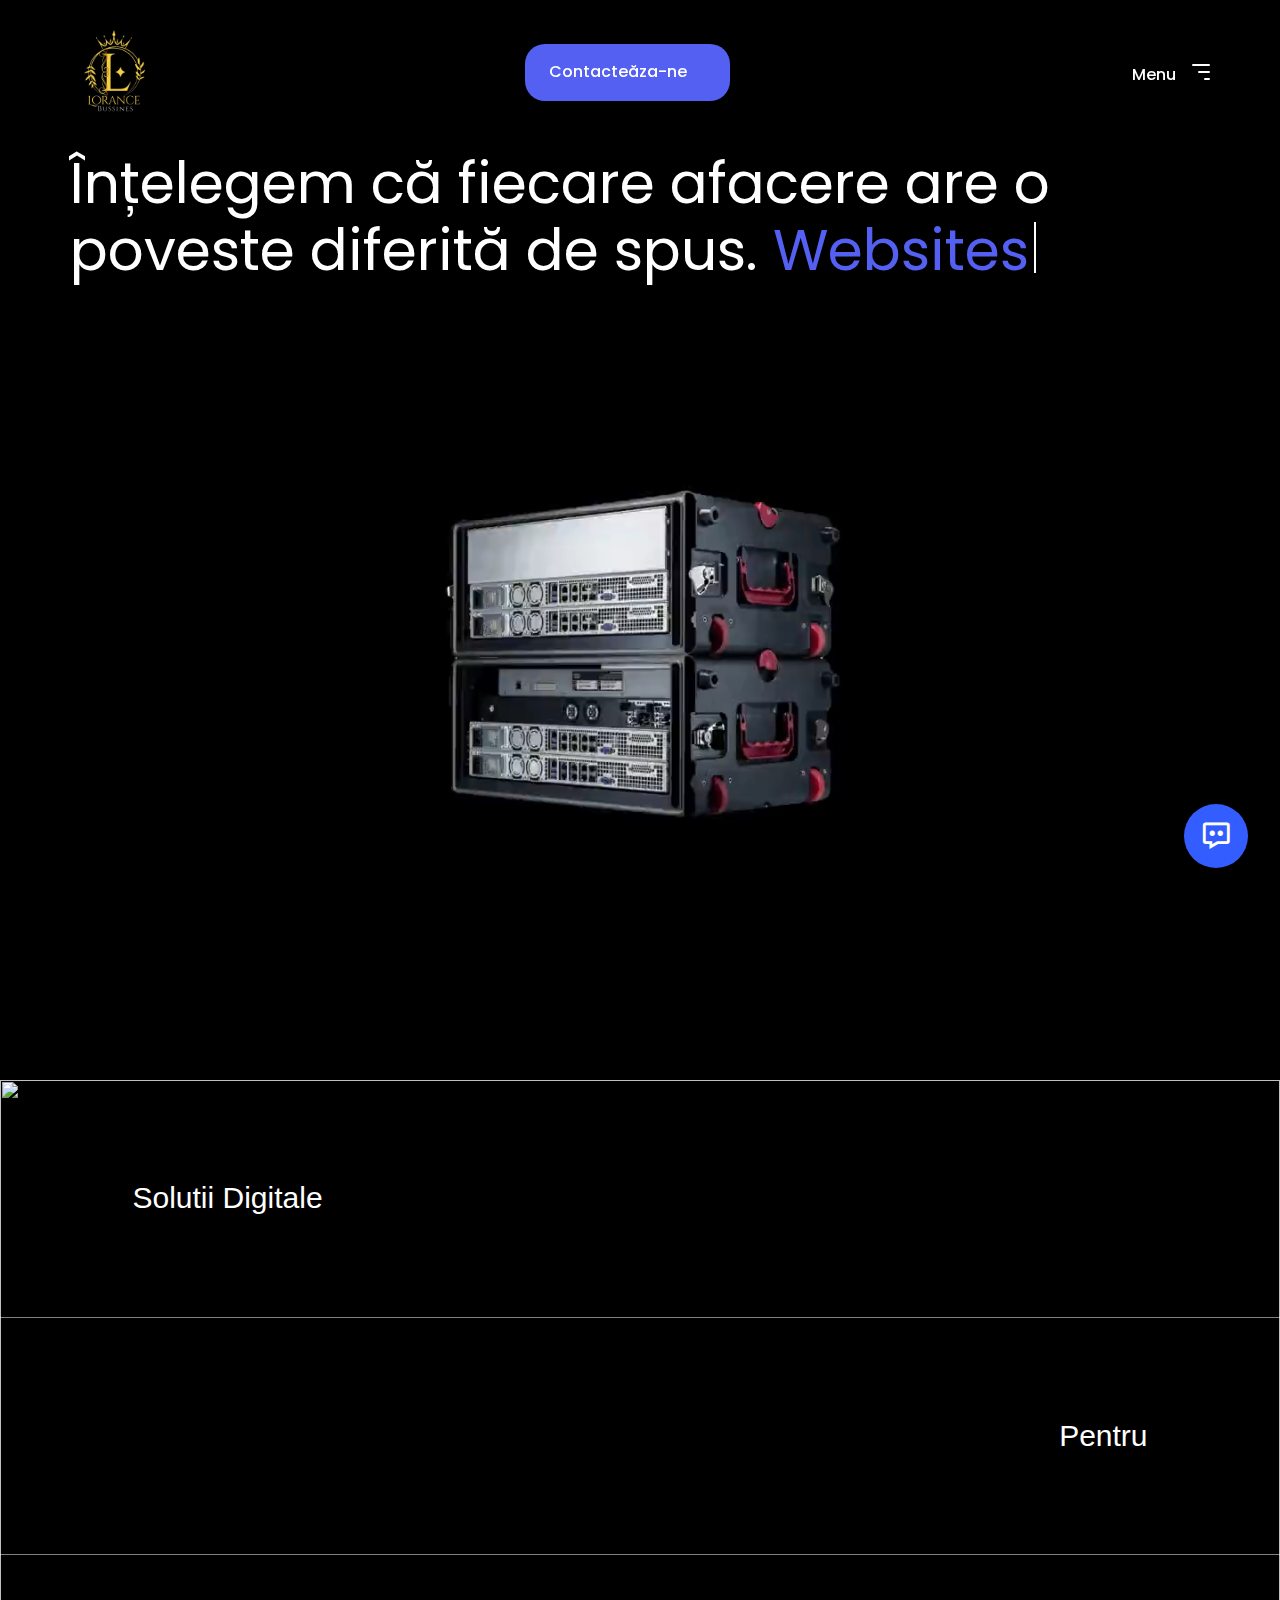
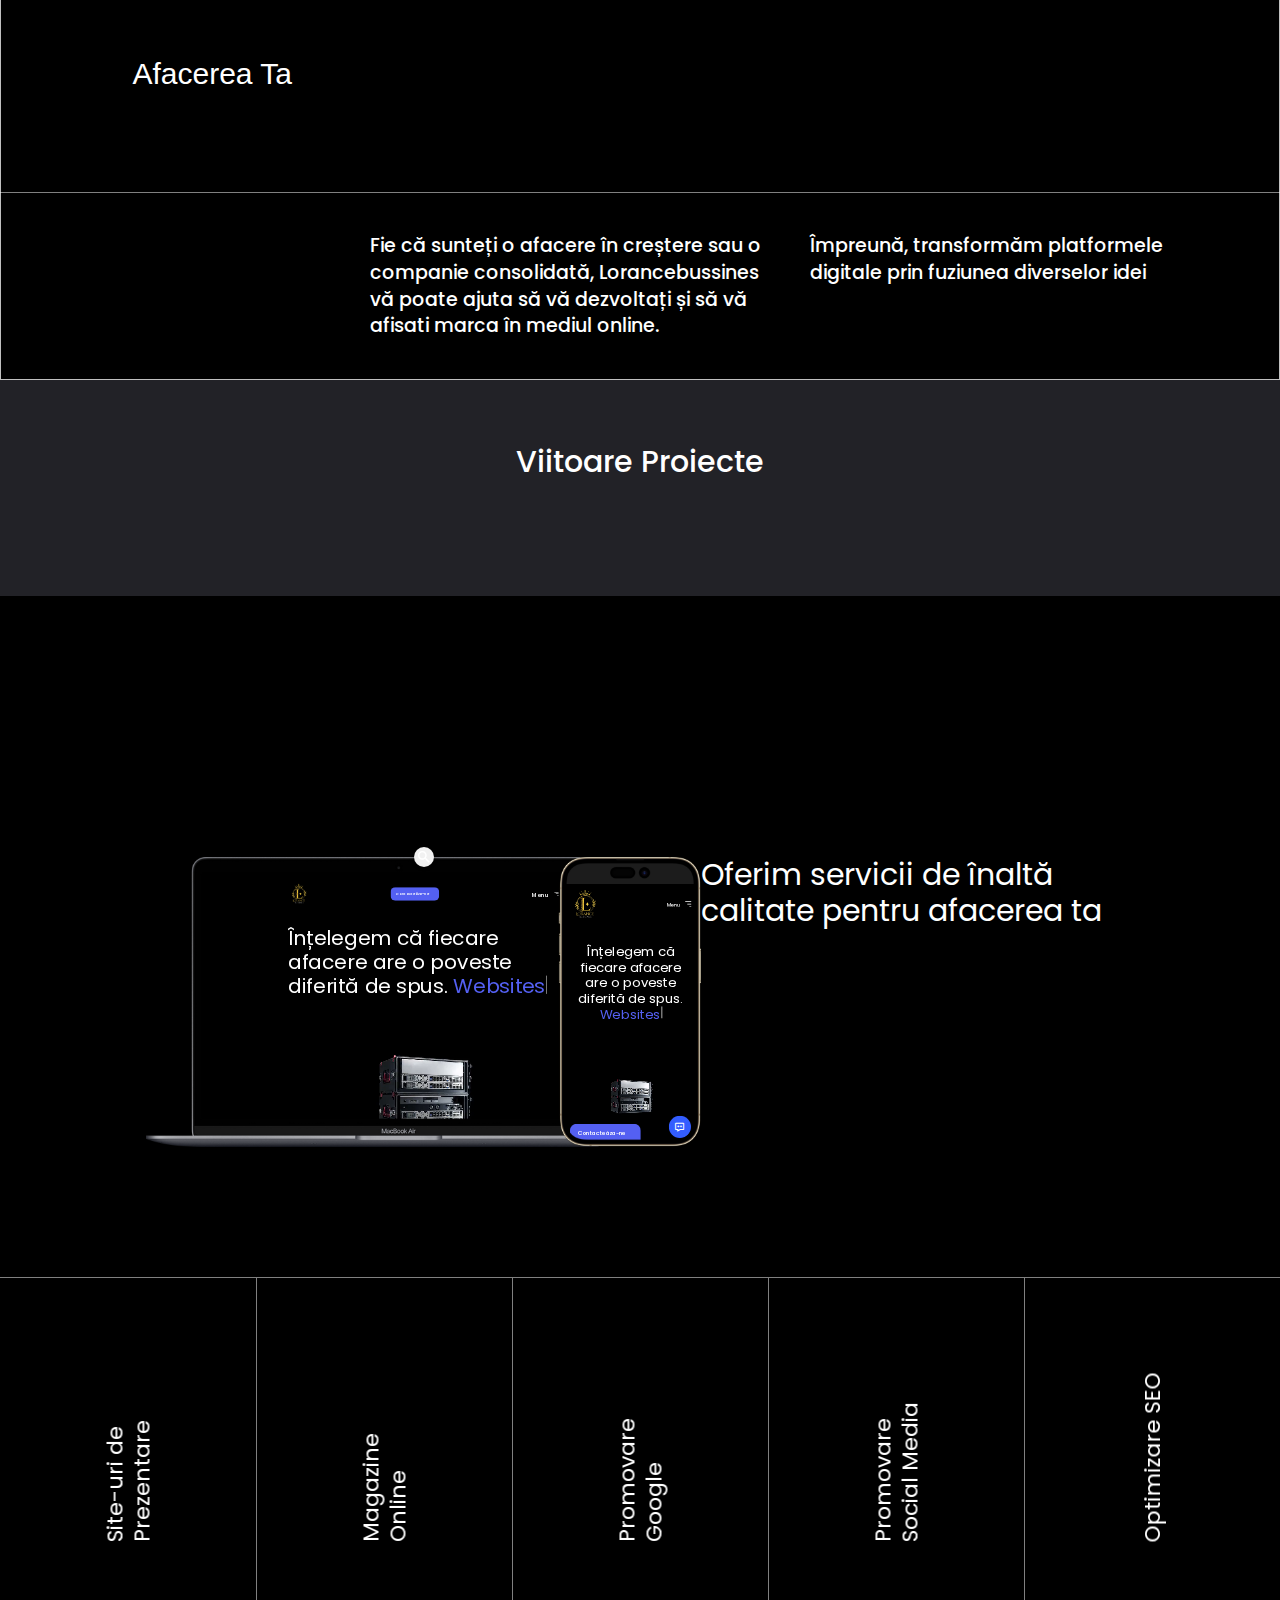
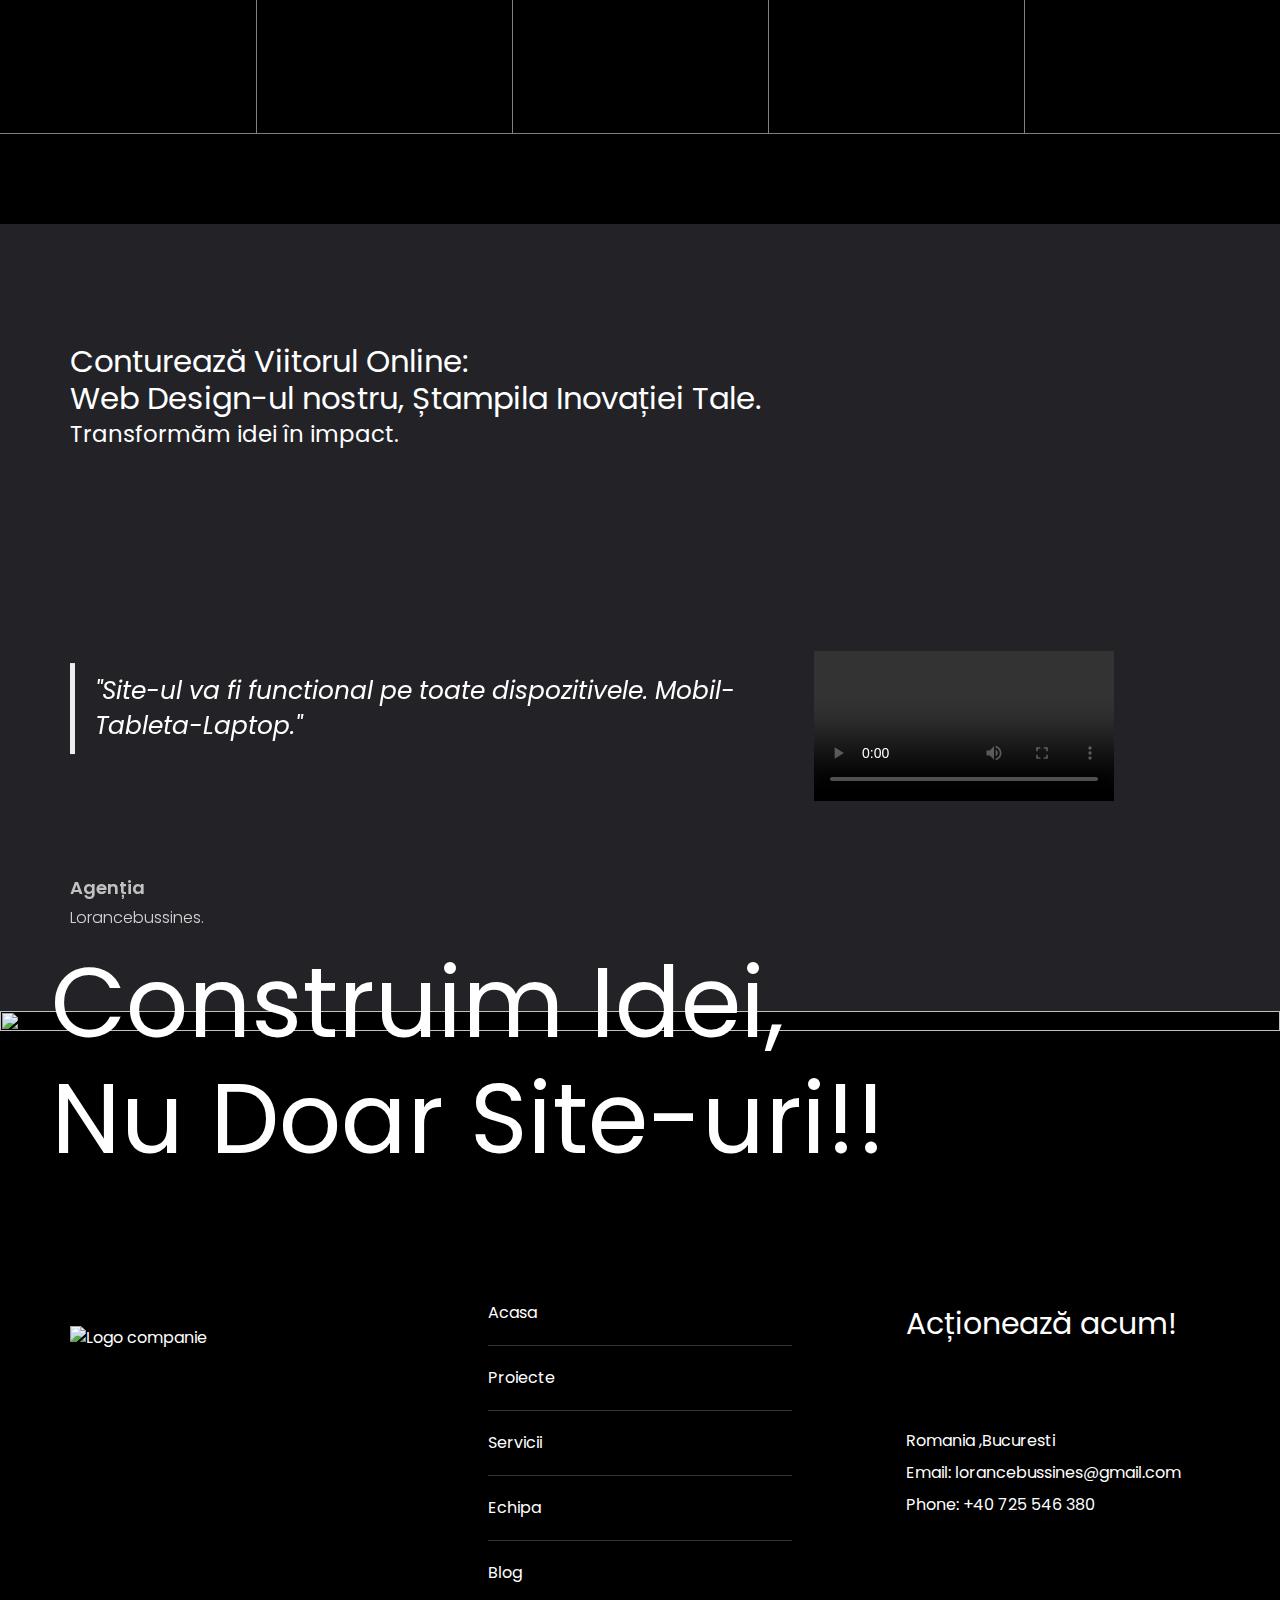
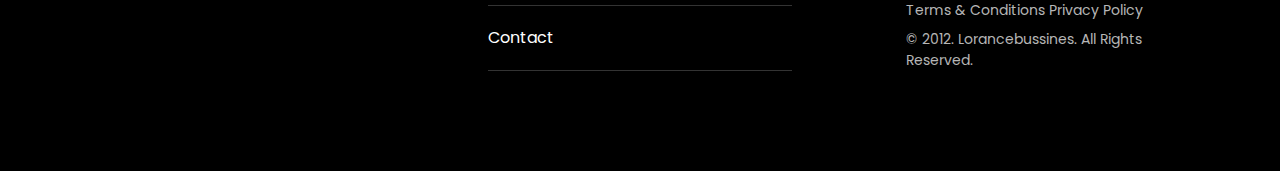
==== commit 97db1a30: "Add files via upload" ====
--- a/index.html
+++ b/index.html
@@ -343,8 +343,8 @@
         
         <div class="step-2 col-xs-12">
             <div class="preview-container col-lg-6 col-md-6 col-sm-12 col-xs-12" data-title-info="Vezi viitorul site-ului tău pe toate ecranele! Alătură-te nouă pentru o prezentare remarcabilă și adaptată la orice ecran!">
-                <iframe src="acasa.html" class="iframe-laptop" width="1920" height="1080"></iframe>
-                <iframe src="acasa.html" class="iframe-phone" width="390" height="755"></iframe>
+                <iframe src="index.html" class="iframe-laptop" width="1920" height="1080"></iframe>
+                <iframe src="index.html" class="iframe-phone" width="385" height="755"></iframe>
                 <img src="images/preview.png" class="preview-img">
                 <div class="preview-container-zoom material-icons" onclick="js.custom.web24.zoom()">search</div>
             </div>
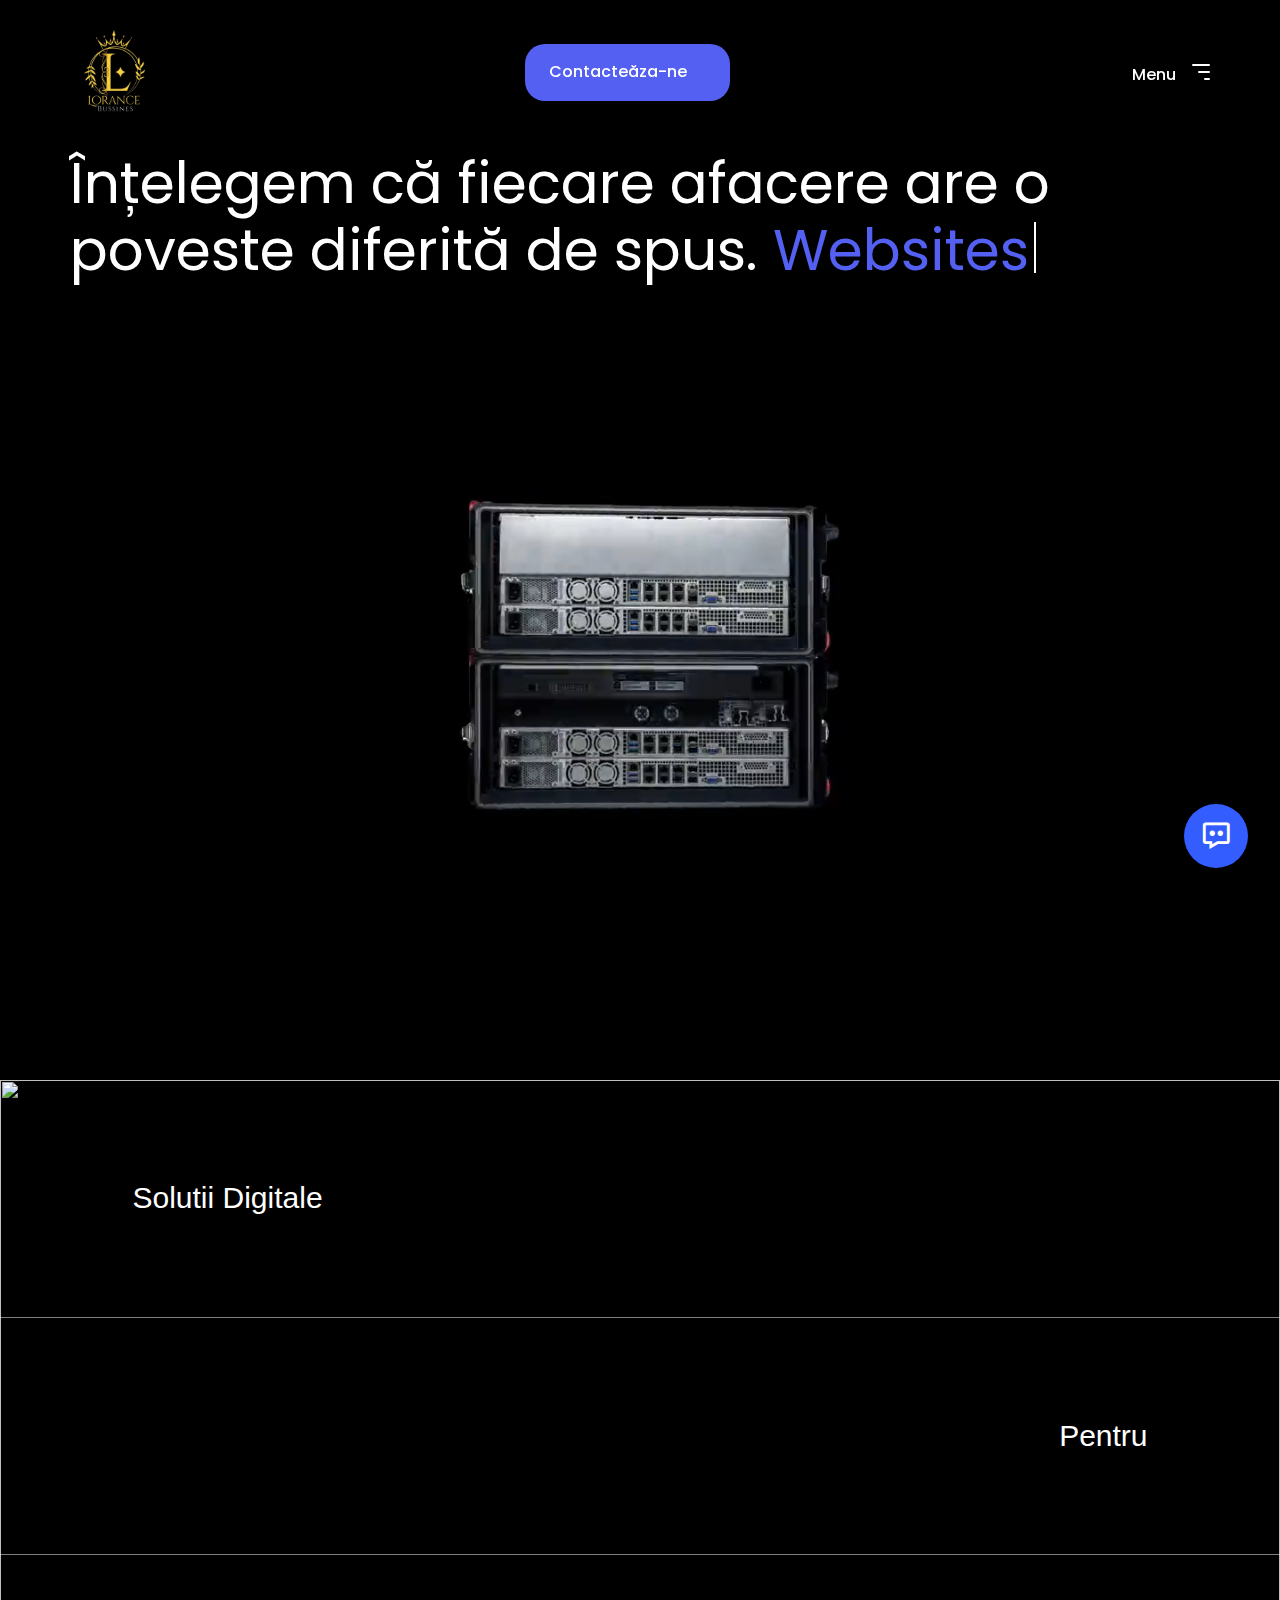
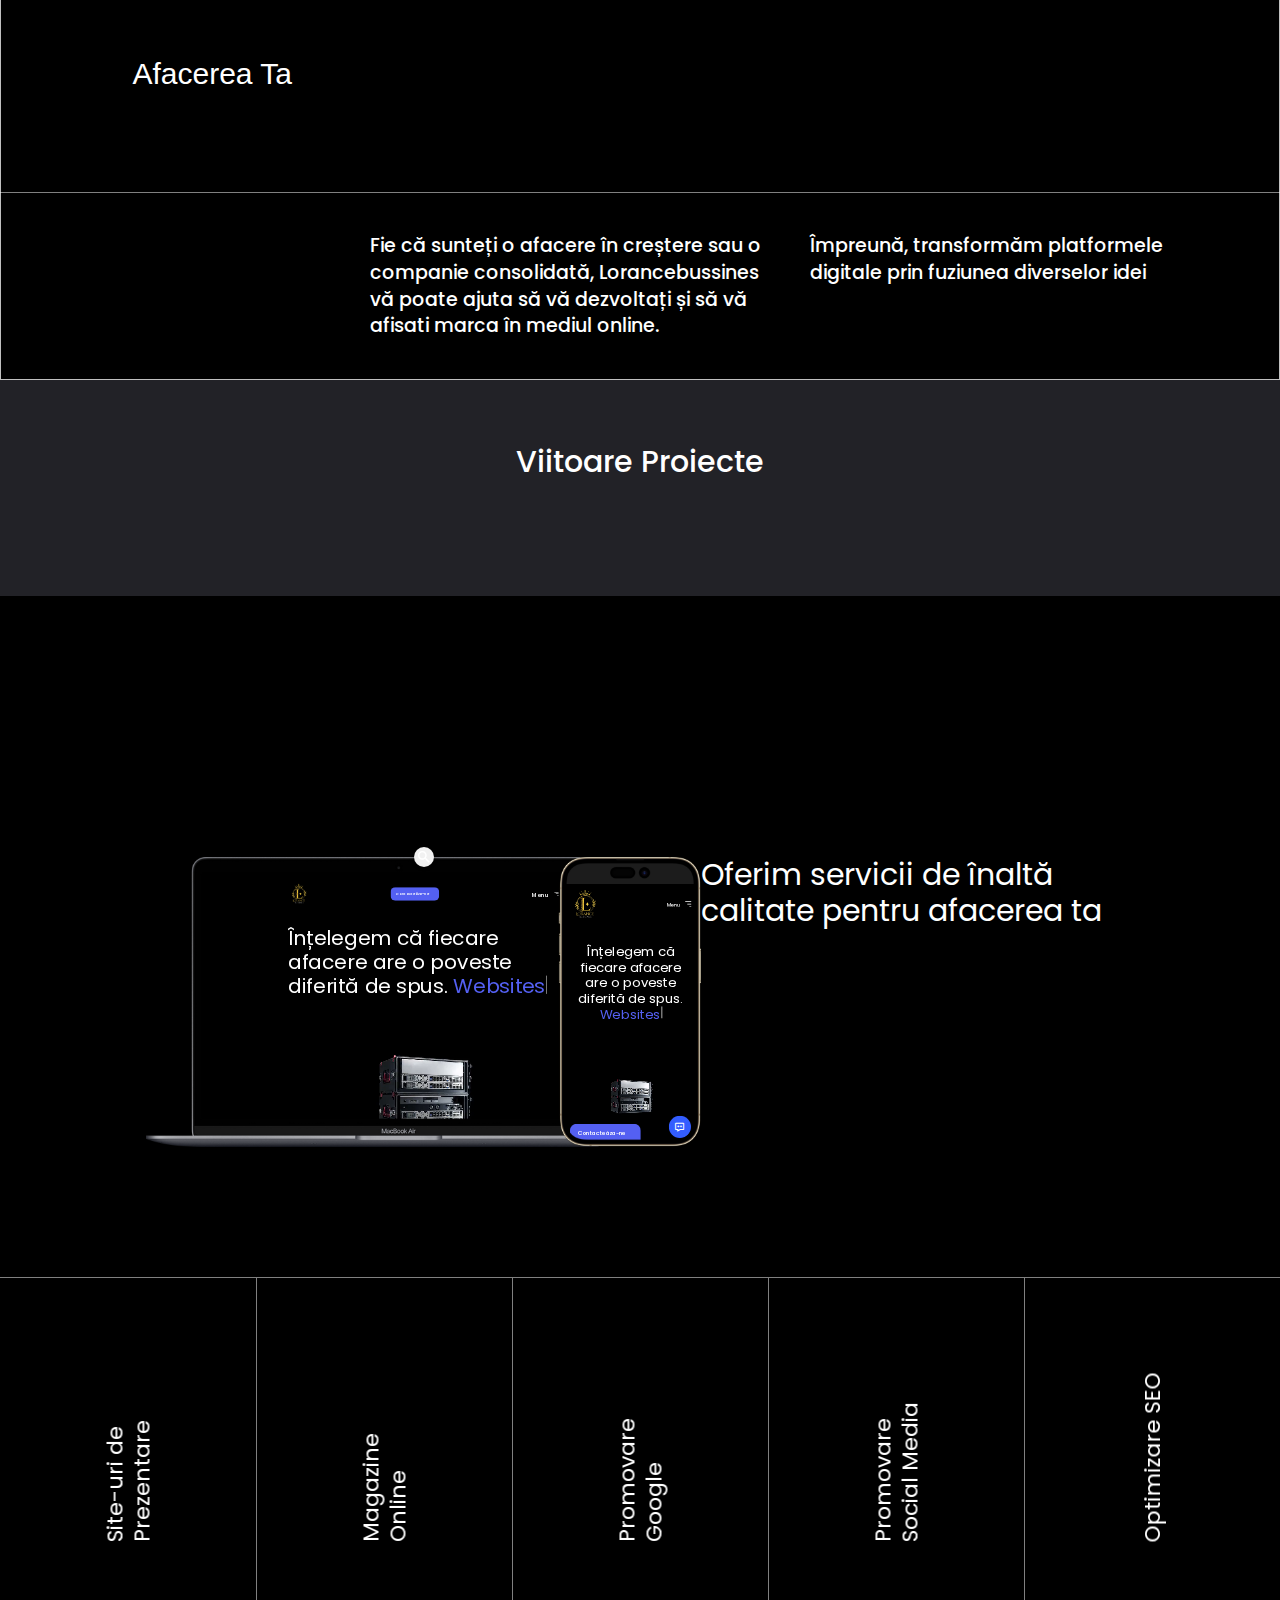
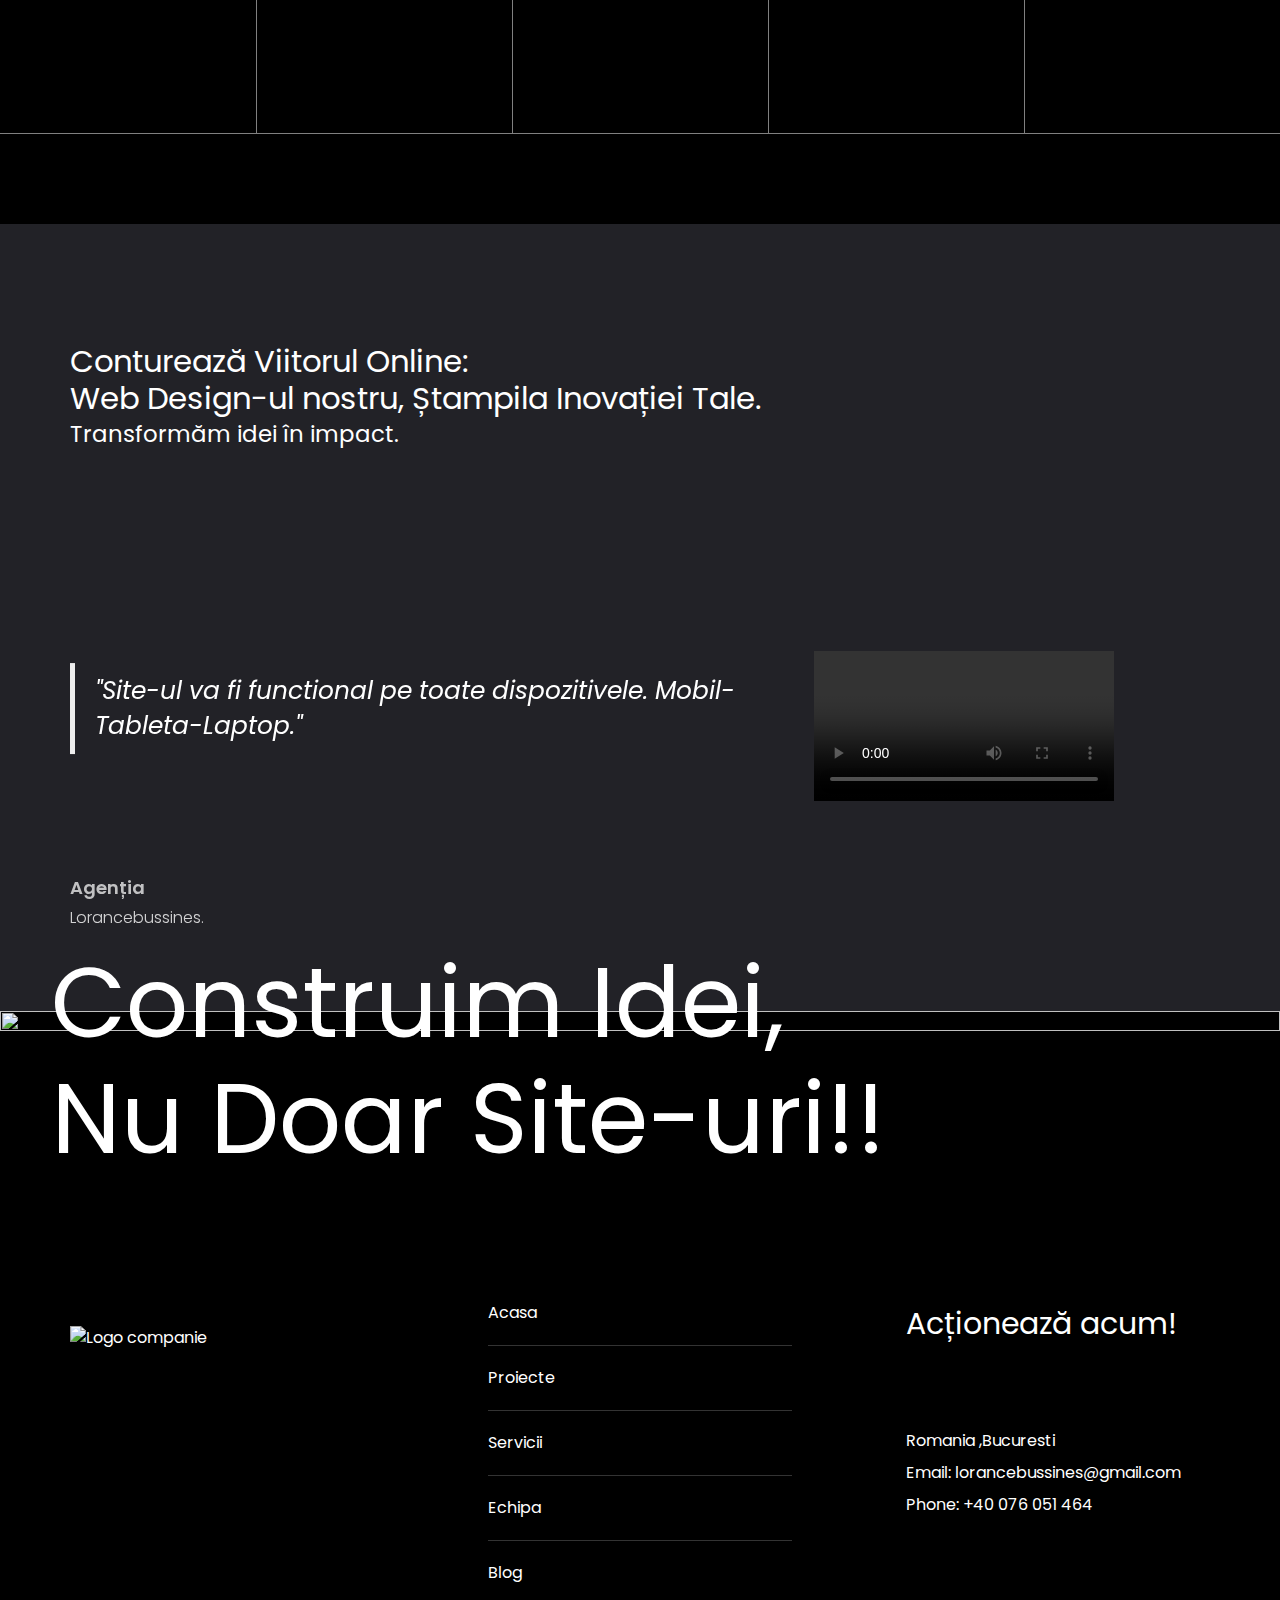
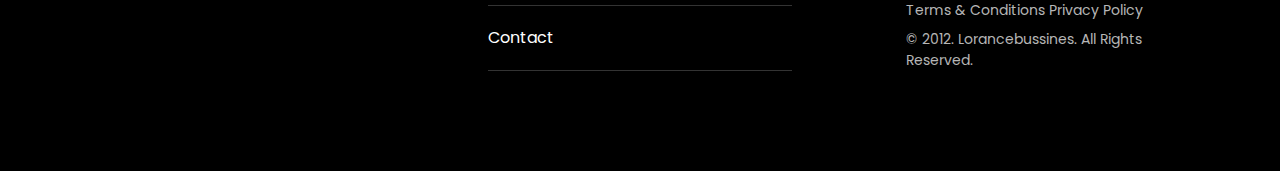
==== commit 0d447543: "Add files via upload" ====
--- a/index.html
+++ b/index.html
@@ -542,7 +542,7 @@
 <div class="footer__address">
 Romania ,Bucuresti<br>
 Email: <a href="https://mail.google.com/mail/u/0/?view=cm&fs=1&to=lorancebussines@gmail.com">lorancebussines@gmail.com</a><br>
-Phone: <a href="tel:0727546380" data-cursor-type="touch">+40 725 546 380</a> </div>
+Phone: <a href="tel:0727546380" data-cursor-type="touch">+40 076 051 464</a> </div>
 <div class="footer__links">Terms &amp; Conditions</a> Privacy Policy</a>
 <div class="footer__copyright">© 2012. Lorancebussines. All Rights Reserved.</div> </div>
 </div>
@@ -613,15 +613,15 @@
 					<i class='bx bx-dots-vertical-rounded chatbox-message-dropdown-toggle'></i>
 					<ul class="chatbox-message-dropdown-menu">
 
-							<a href="./Contact">Search</a>
+							<a href="./Servicii">Search</a>
 						</li>
-							<a href="./Servicii">Report</a>
+							<a href="./Contact">Report</a>
 						</li>
 					</ul>
 				</div>
 			</div>
 			<div class="chatbox-message-content">
-				<h4 class="chatbox-message-no-message"><p style="color: black; font-family: 'Times New Roman', serif; font-weight: bold;">Whatsapp la 072715934 pentru ajutor rapid! 📱💬</p></h4>
+				<h4 class="chatbox-message-no-message"><p style="color: black; font-family: 'Times New Roman', serif; font-weight: bold;">Whatsapp la +40 760 514 648 pentru ajutor rapid! 📱💬</p></h4>
 				<!-- <div class="chatbox-message-item sent">
 					<span class="chatbox-message-item-text">
 						Lorem, ipsum, dolor sit amet consectetur adipisicing elit. Quod, fugiat?
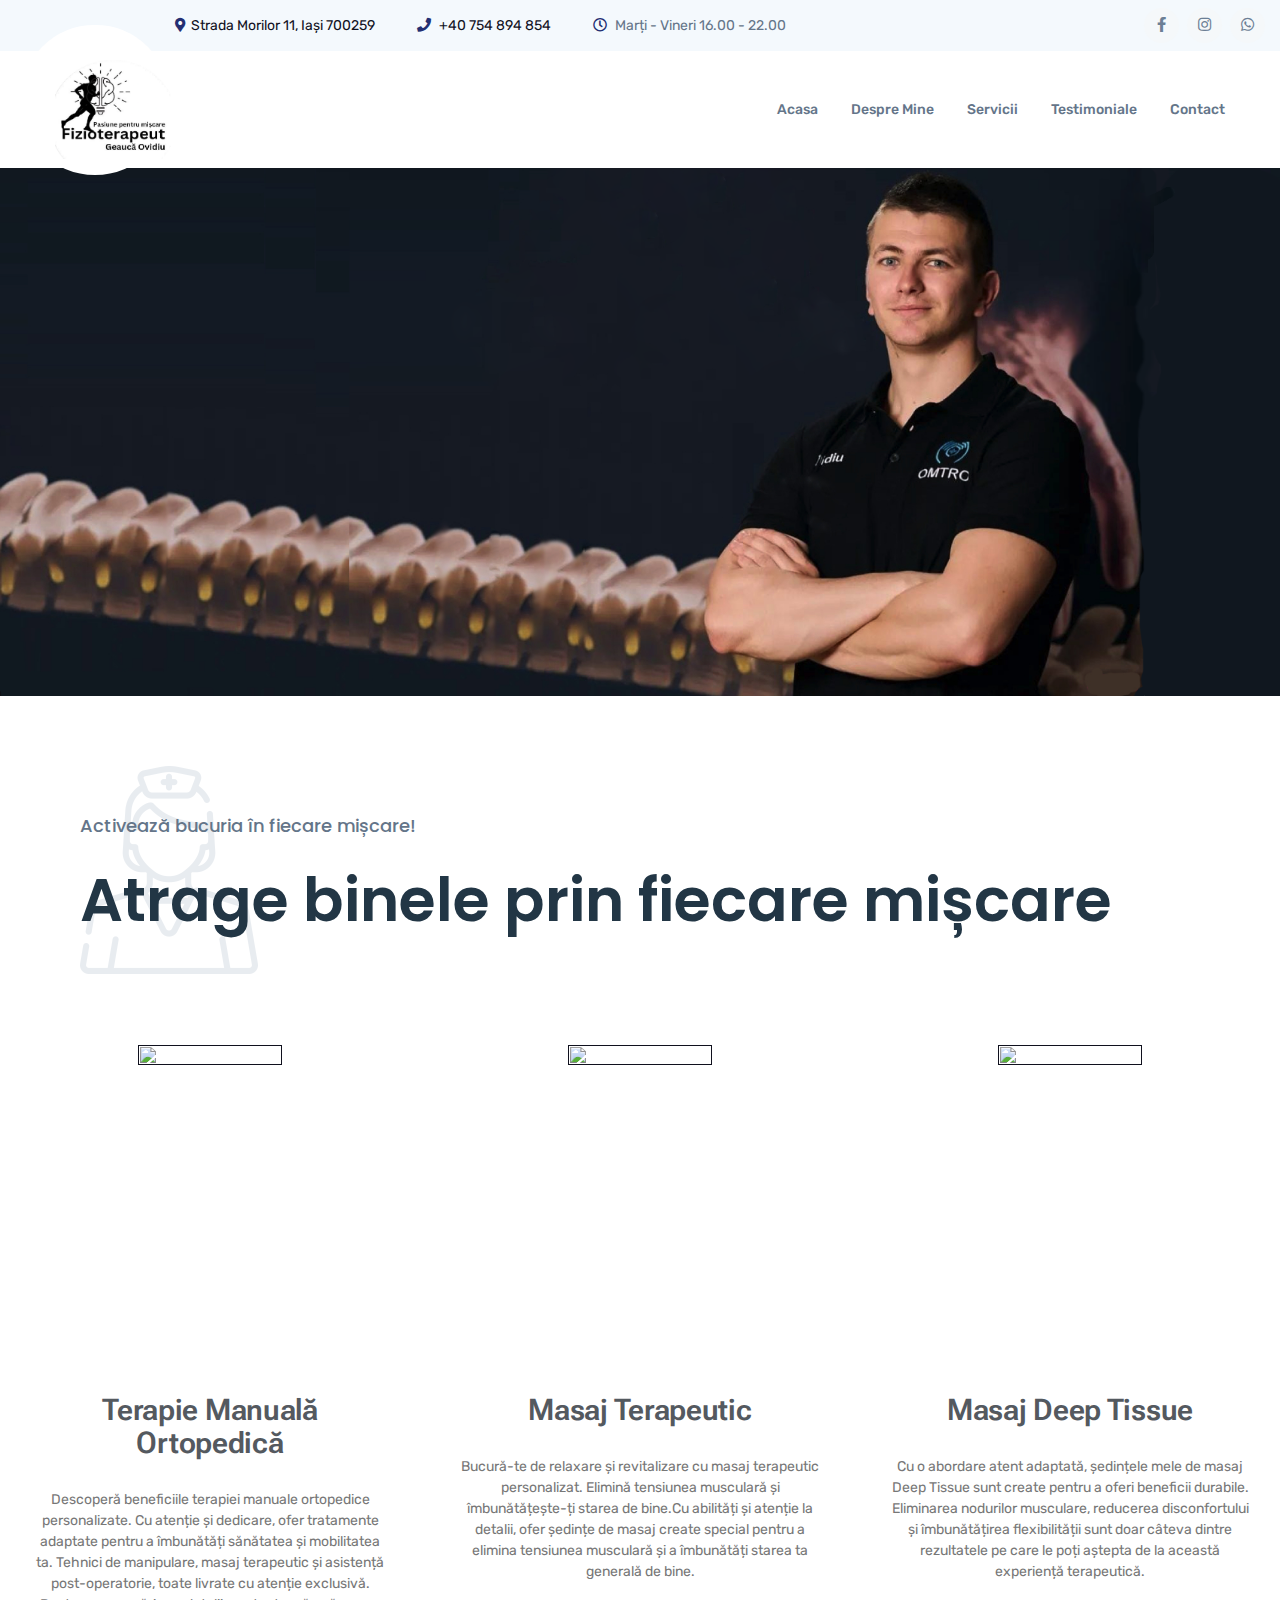
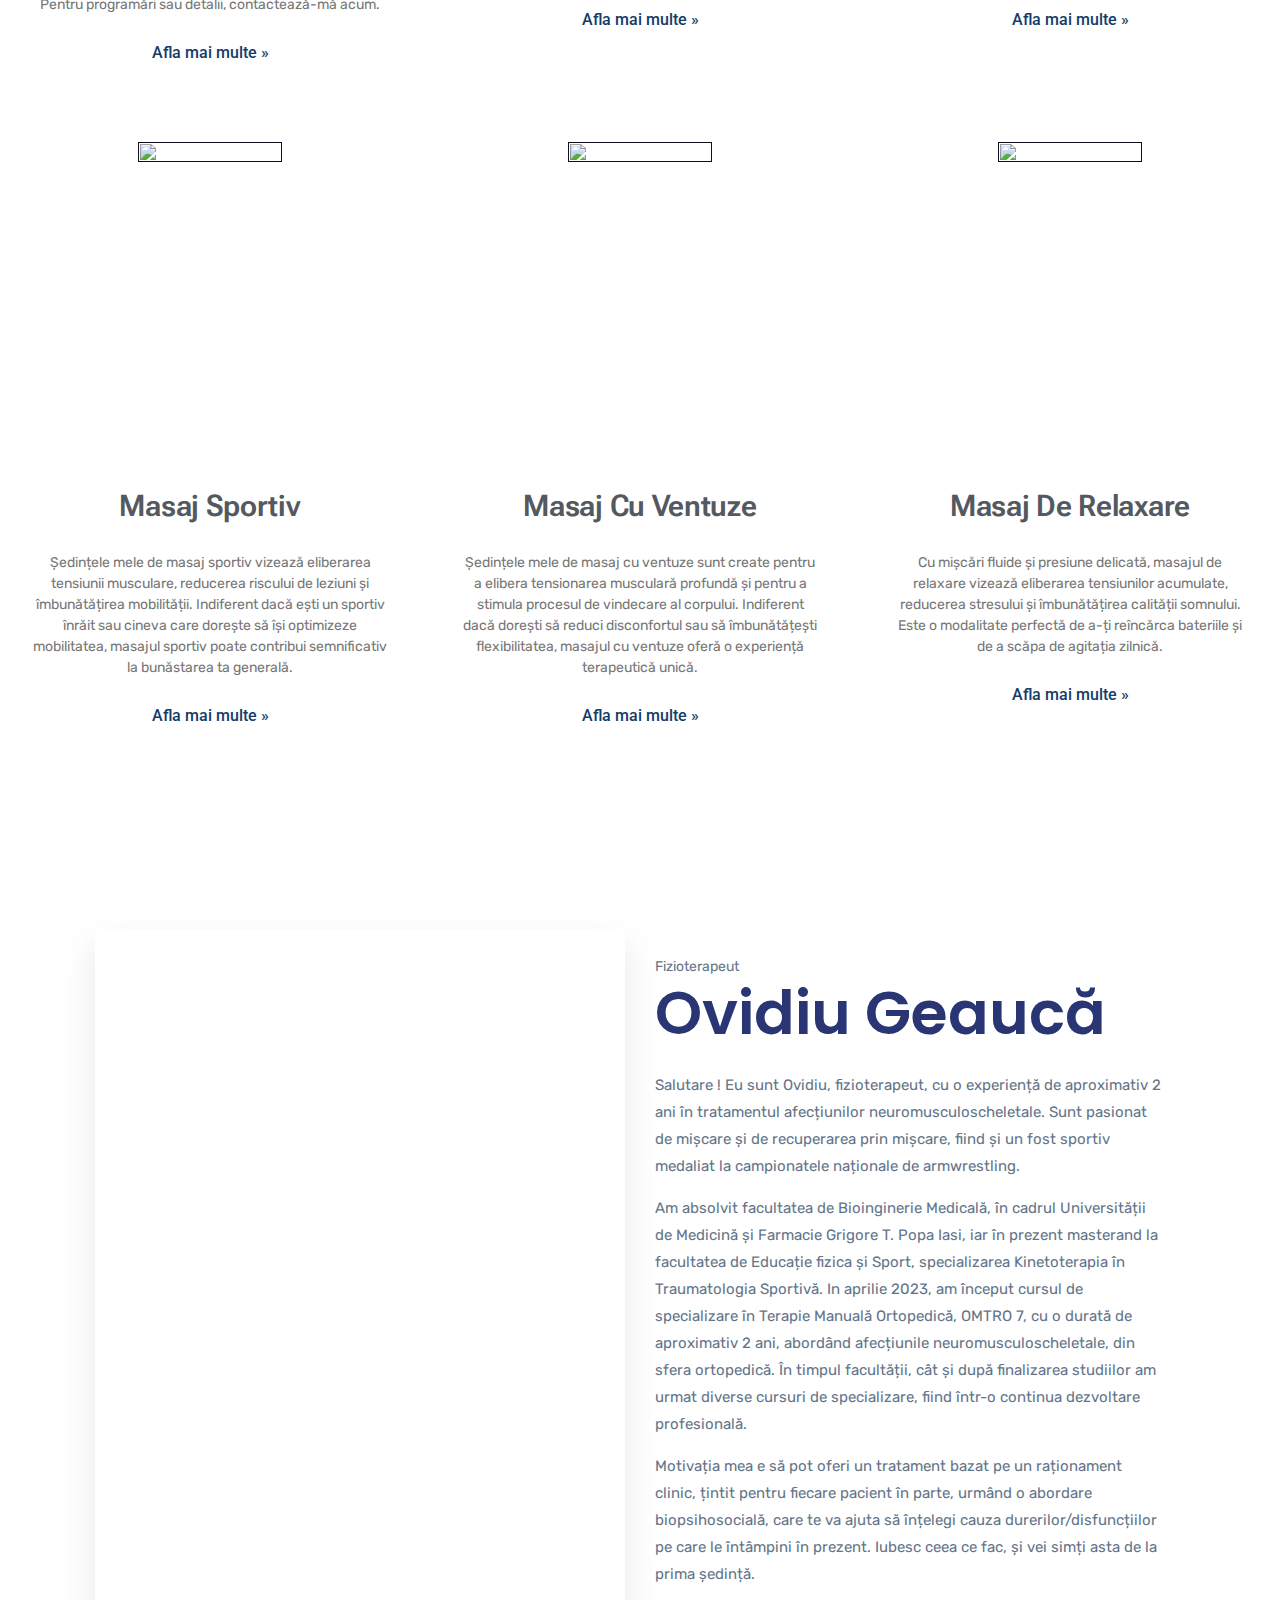
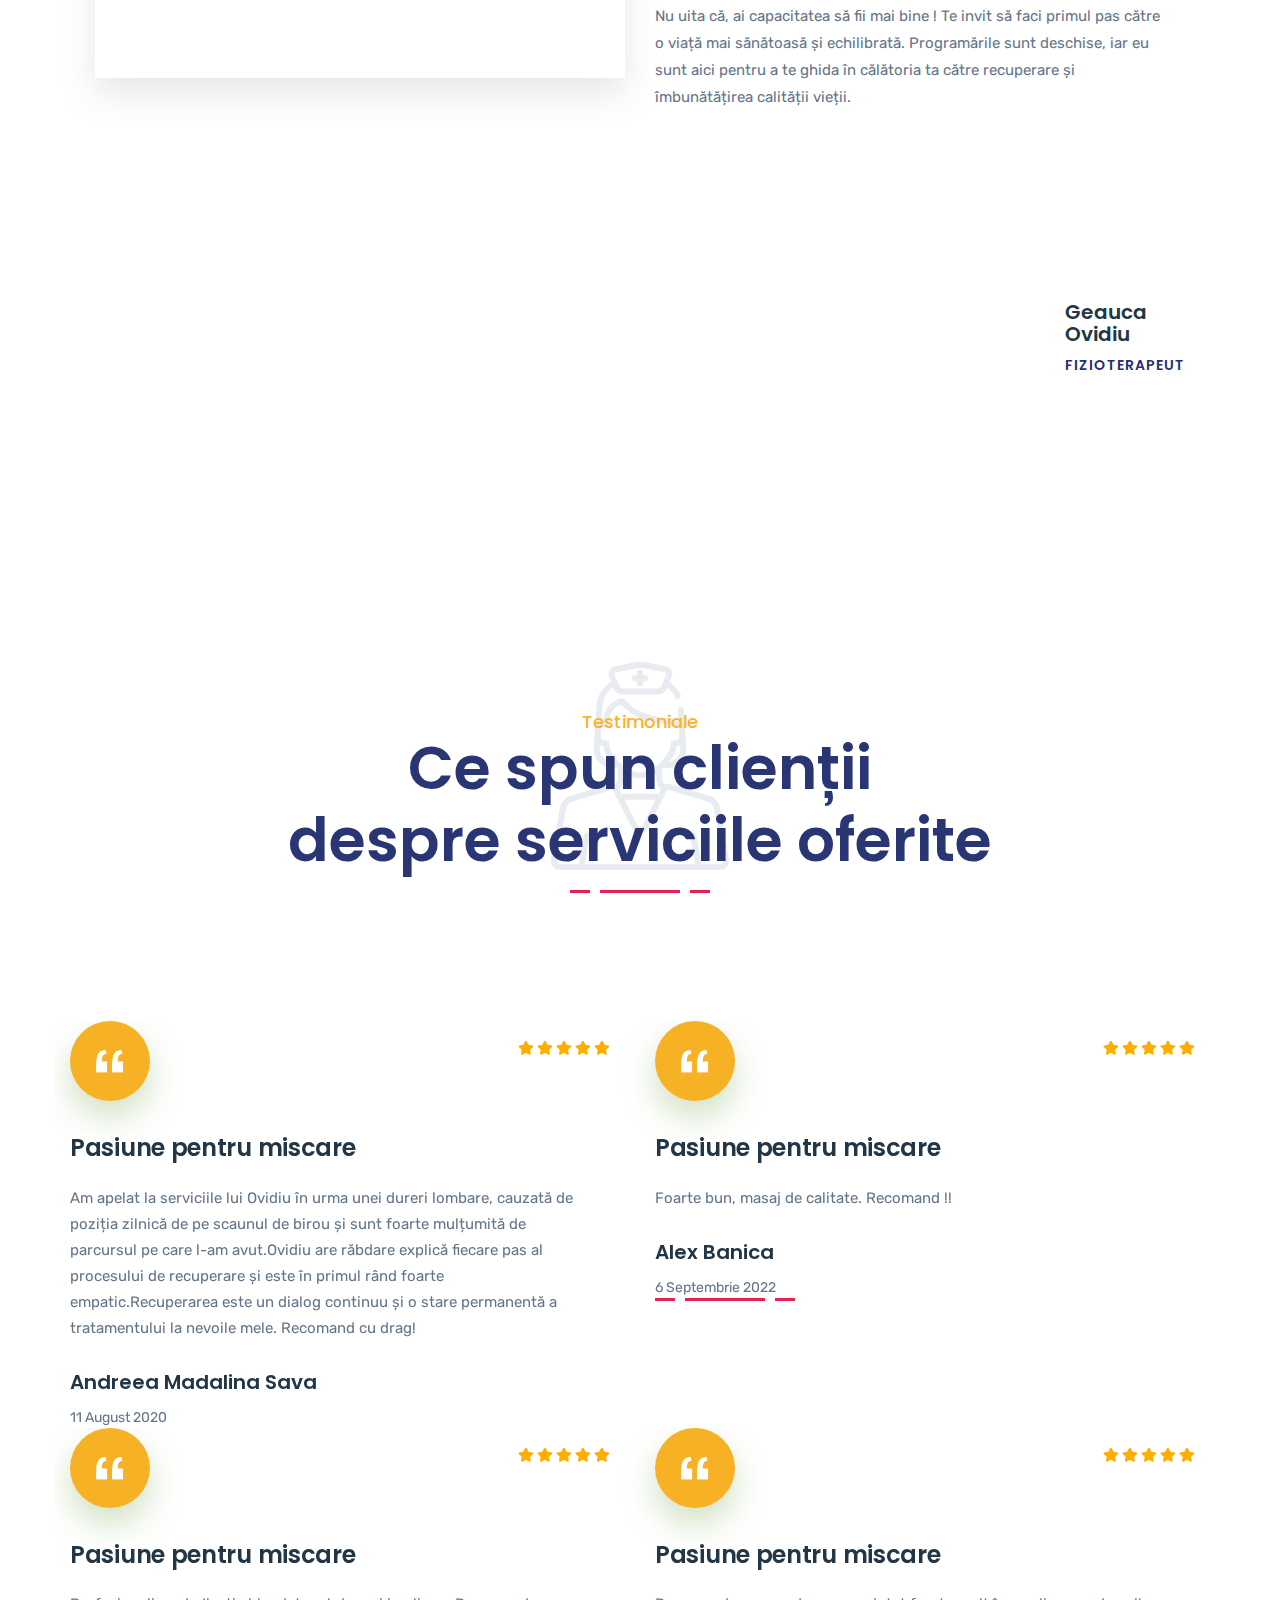
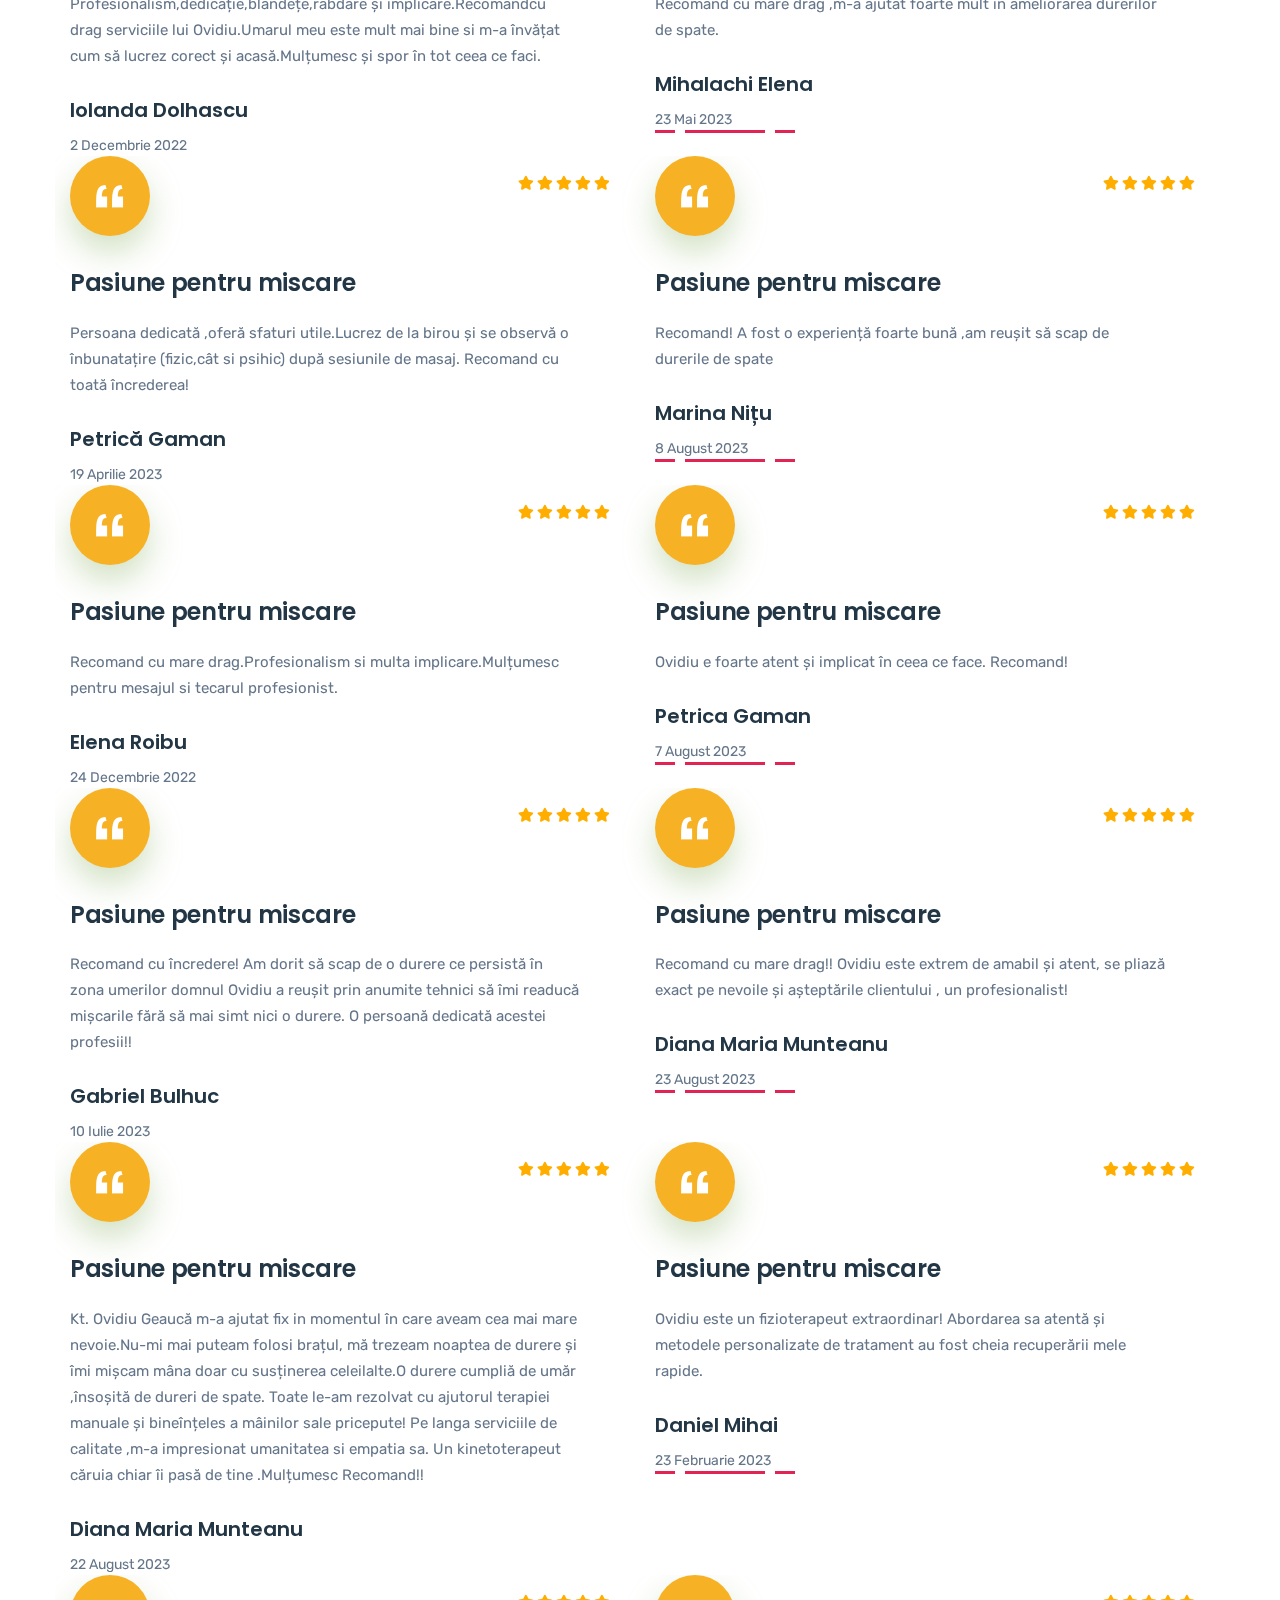
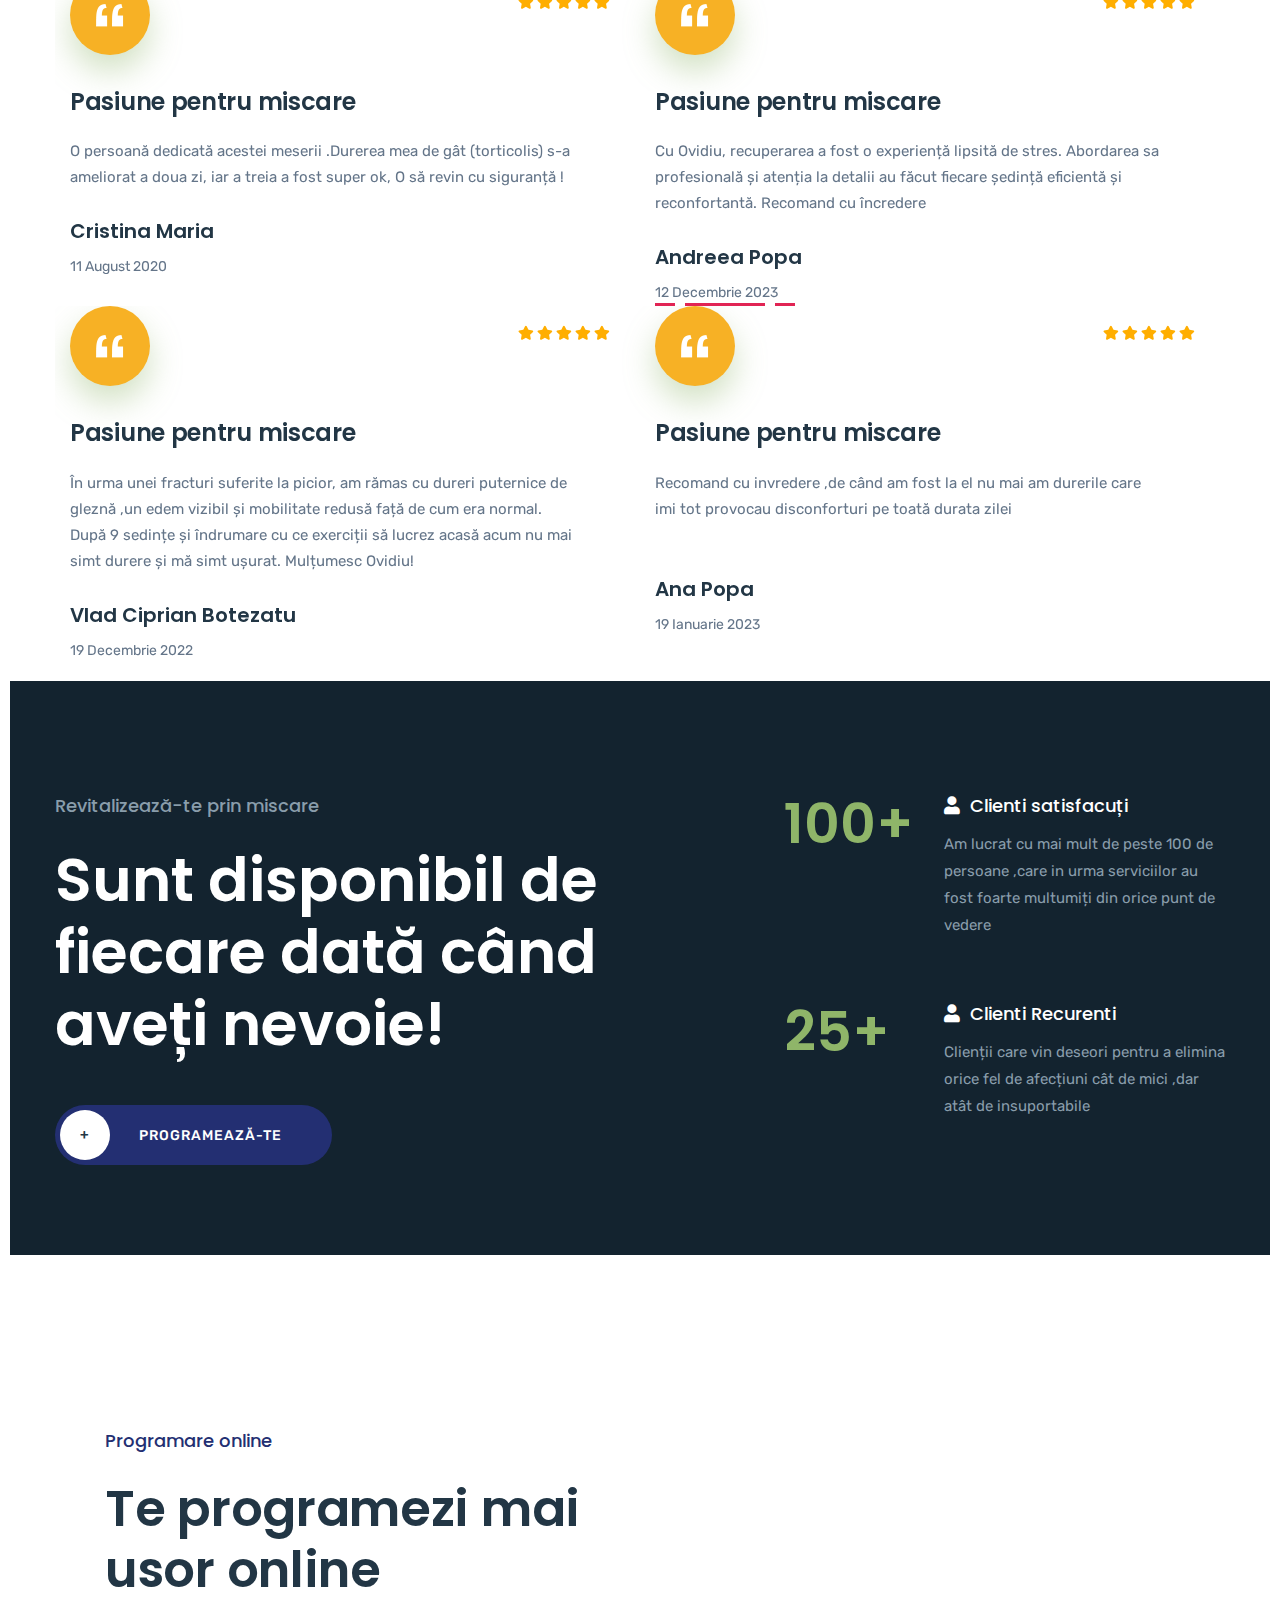
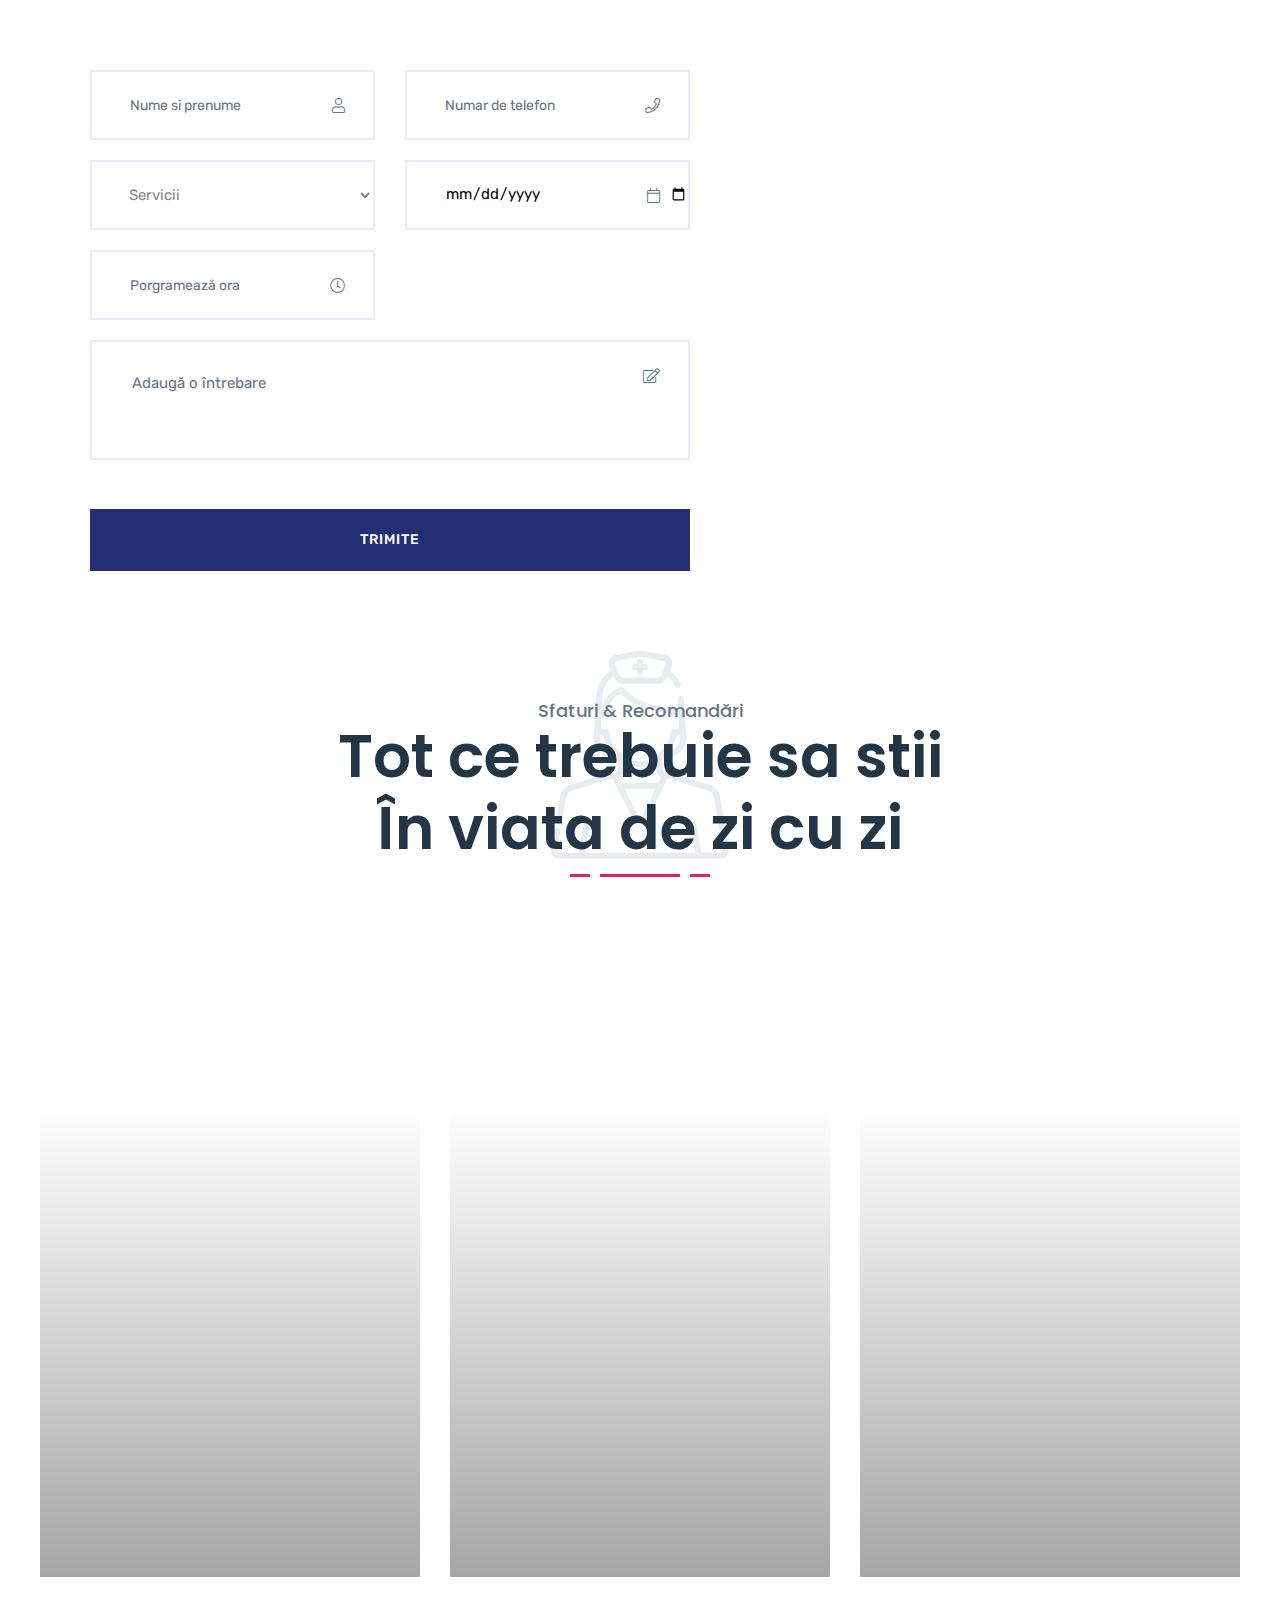
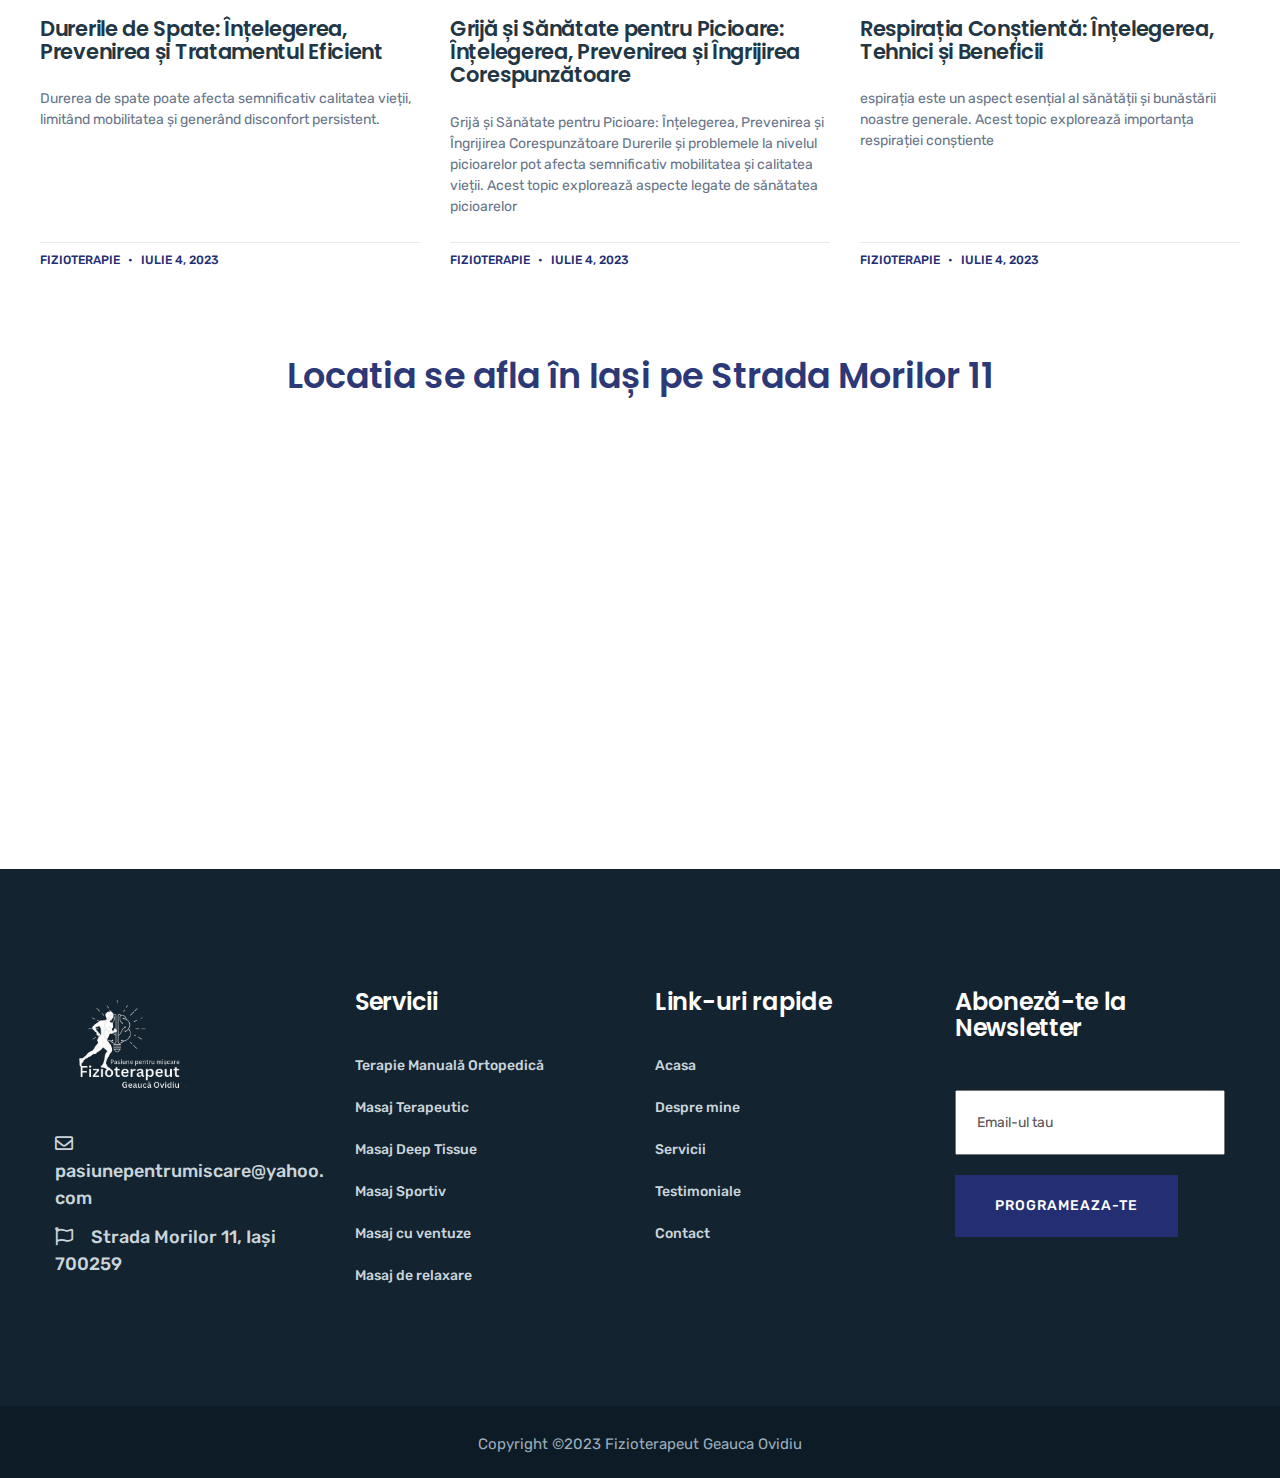
==== commit a3cc7620: "Add files via upload" ====
--- a/index.html
+++ b/index.html
@@ -1,652 +1,2566 @@
-<!DOCTYPE html><html lang="en"><head>
-    <meta charset="UTF-8">
-    <meta name="viewport" content="width=device-width, initial-scale=1.0">
-    <title>Lorancebussines</title>
-    <meta name="description" content="Agentie Web Design Servicii Profesionale Creare Site Web, Magazin Online, Optimizare SEO, Promovare si Gazduire Securizata Cloud Hosting.Transformăm ideile tale în site-uri web memorabile. ">
-    <!-- Alte elemente head pot fi adăugate aici -->
-</head><head> <script async="" src="https://www.clarity.ms/tag/g4w3a2dpp4"></script><script type="text/javascript" src="js/ra-bootstrap.min.js"></script><script type="text/javascript" async="" src="js/w.js"></script><script async="" src="js/analytics.js"></script><script async="" src="js/gtm.js"></script><script>(function(w,d,s,l,i){w[l]=w[l]||[];w[l].push({'gtm.start':
-	new Date().getTime(),event:'gtm.js'});var f=d.getElementsByTagName(s)[0],
-	j=d.createElement(s),dl=l!='dataLayer'?'&l='+l:'';j.async=true;j.src=
-	'https://www.googletagmanager.com/gtm.js?id='+i+dl;f.parentNode.insertBefore(j,f);
-	})(window,document,'script','dataLayer','GTM-TSKNK9H');</script> <meta charset="utf-8"><meta http-equiv="X-UA-Compatible" content="IE=edge"><meta name="viewport" content="width=device-width, initial-scale=1.0"><meta name="format-detection" content="telephone=no"><link rel="shortcut icon" href="favicon.ico" type="image/x-icon"><link rel="apple-touch-icon" href="images/apple-touch-icon.png"><link rel="apple-touch-icon" sizes="180x180" href="images/apple-touch-icon-180x180.png"><link rel="icon" type="image/png" sizes="192x192" href="images/android-chrome-192x192.png"><link rel="icon" type="image/png" sizes="96x96" href="images/android-chrome-96x96.png"><link rel="icon" type="image/png" sizes="32x32" href="images/favicon-32x32.png"><link rel="icon" type="image/png" sizes="16x16" href="images/favicon-16x16.png"><link rel="manifest" href="https://designindc.com/wp-content/themes/designindc/images/favicons/manifest.json"><meta name="msapplication-TileColor" content="#ffffff"><meta name="msapplication-TileImage" content="https://designindc.com/wp-content/themes/designindc/images/favicons/mstile-144x144.png"><meta name="msapplication-config" content="https://designindc.com/wp-content/themes/designindc/images/favicons/browserconfig.xml"><meta name="theme-color" content="#ffffff"><link rel="preload" href="https://designindc.com/wp-content/themes/designindc/fonts/DMSans-Regular.woff2" type="font/woff2" as="font" crossorigin="anonymous"><link rel="preload" href="https://designindc.com/wp-content/themes/designindc/fonts/DMSans-Regular.woff" type="font/woff" as="font" crossorigin="anonymous"><link rel="preload" href="https://designindc.com/wp-content/themes/designindc/fonts/DMSans-Bold.woff2" type="font/woff2" as="font" crossorigin="anonymous"><link rel="preload" href="https://designindc.com/wp-content/themes/designindc/fonts/DMSans-Bold.woff" type="font/woff" as="font" crossorigin="anonymous"><link rel="preload" href="https://designindc.com/wp-content/themes/designindc/fonts/DMSans-BoldItalic.woff2" type="font/woff2" as="font" crossorigin="anonymous"><link rel="preload" href="https://designindc.com/wp-content/themes/designindc/fonts/DMSans-BoldItalic.woff" type="font/woff" as="font" crossorigin="anonymous"><link rel="preload" href="https://designindc.com/wp-content/themes/designindc/fonts/DMSans-Italic.woff2" type="font/woff2" as="font" crossorigin="anonymous"><link rel="preload" href="https://designindc.com/wp-content/themes/designindc/fonts/DMSans-Italic.woff" type="font/woff" as="font" crossorigin="anonymous"><link rel="preload" href="https://designindc.com/wp-content/themes/designindc/fonts/DMSans-Medium.woff2" type="font/woff2" as="font" crossorigin="anonymous"><link rel="preload" href="https://designindc.com/wp-content/themes/designindc/fonts/DMSans-Medium.woff" type="font/woff" as="font" crossorigin="anonymous"><link rel="preload" href="https://designindc.com/wp-content/themes/designindc/fonts/DMSans-MediumItalic.woff2" type="font/woff2" as="font" crossorigin="anonymous"><link rel="preload" href="https://designindc.com/wp-content/themes/designindc/fonts/DMSans-MediumItalic.woff" type="font/woff" as="font" crossorigin="anonymous"><link rel="preload" href="https://designindc.com/wp-content/themes/designindc/fonts/RobotoSerif-Regular.woff2" type="font/woff2" as="font" crossorigin="anonymous"><link rel="preload" href="https://designindc.com/wp-content/themes/designindc/fonts/RobotoSerif-Regular.woff" type="font/woff" as="font" crossorigin="anonymous"><link rel="preload" href="https://designindc.com/wp-content/themes/designindc/fonts/ProximaNova-Regular.woff2" type="font/woff2" as="font" crossorigin="anonymous"><link rel="preload" href="https://designindc.com/wp-content/themes/designindc/fonts/ProximaNova-Regular.woff" type="font/woff" as="font" crossorigin="anonymous"><link rel="preload" href="https://designindc.com/wp-content/themes/designindc/fonts/ProximaNova-Semibold.woff2" type="font/woff2" as="font" crossorigin="anonymous"><link rel="preload" href="https://designindc.com/wp-content/themes/designindc/fonts/ProximaNova-Semibold.woff" type="font/woff" as="font" crossorigin="anonymous"> <script type="text/javascript">var ca_ajaxurl = "https://designindc.com/wp-admin/admin-ajax.php";</script> <meta name="robots" content="index, follow, max-image-preview:large, max-snippet:-1, max-video-preview:-1"><link type="text/css" media="all" href="css/breeze_af9ce314cb9b1e2e664cffa96c4a7944.css" rel="stylesheet"><title>Lorancebussines| www.lorancebussines.com</title><meta name="description" content="Lorancebussines agenția de top în crearea de site-uri web personalizate și profesionale pentru afaceri și proiecte individuale. Transformăm ideile tale într-o prezență online oferind servicii ce depășesc așteptările."><link rel="canonical" href="https://designindc.com/"><meta property="og:locale" content="en_US"><meta property="og:type" content="website"><meta property="og:title" content="Lorancebussines.com | Creare Site-uri Web | Pentru Afaceri Reușite"><meta property="og:description" content="Lorancebussines agenția de top în crearea de site-uri web personalizate și profesionale pentru afaceri și proiecte individuale. Transformăm ideile tale într-o prezență online oferind servicii ce depășesc așteptările."><meta property="og:url" content="https://designindc.com/"><meta property="og:site_name" content="Design In DC"><meta property="article:modified_time" content="2023-05-11T14:13:41+00:00"><meta name="twitter:card" content="summary_large_image"> <script type="application/ld+json" class="yoast-schema-graph">{"@context":"https://schema.org","@graph":[{"@type":"WebPage","@id":"https://designindc.com/","url":"https://designindc.com/","name":"Lorancebussines.com | Creare Site-uri Web | Pentru Afaceri Reușite","isPartOf":{"@id":"https://designindc.com/#website"},"datePublished":"2022-12-20T15:34:16+00:00","dateModified":"2023-05-11T14:13:41+00:00","description":"Lorancebussines agenția de top în crearea de site-uri web personalizate și profesionale pentru afaceri și proiecte individuale. Transformăm ideile tale într-o prezență online oferind servicii ce depășesc așteptările.","breadcrumb":{"@id":"https://designindc.com/#breadcrumb"},"inLanguage":"en-US","potentialAction":[{"@type":"ReadAction","target":["https://designindc.com/"]}]},{"@type":"BreadcrumbList","@id":"https://designindc.com/#breadcrumb","itemListElement":[{"@type":"ListItem","position":1,"name":"Home"}]},{"@type":"WebSite","@id":"https://designindc.com/#website","url":"https://designindc.com/","name":"Design In DC","description":"","potentialAction":[{"@type":"SearchAction","target":{"@type":"EntryPoint","urlTemplate":"https://designindc.com/?s={search_term_string}"},"query-input":"required name=search_term_string"}],"inLanguage":"en-US"}]}</script> <link rel="dns-prefetch" href="//polyfill.io"><link rel="dns-prefetch" href="//ajax.googleapis.com"><link rel="alternate" type="application/rss+xml" title="Design In DC » Feed" href="https://designindc.com/feed/"><link rel="alternate" type="application/rss+xml" title="Design In DC » Comments Feed" href="https://designindc.com/comments/feed/"> <script>window._wpemojiSettings = {"baseUrl":"https:\/\/s.w.org\/images\/core\/emoji\/14.0.0\/72x72\/","ext":".png","svgUrl":"https:\/\/s.w.org\/images\/core\/emoji\/14.0.0\/svg\/","svgExt":".svg","source":{"concatemoji":"https:\/\/designindc.com\/wp-includes\/js\/wp-emoji-release.min.js?ver=6.3.1"}};
+<!DOCTYPE html><html lang="en-US"><head>
+	<meta charset="UTF-8">
+    	<meta name="viewport" content="width=device-width, initial-scale=1">
+	<link rel="profile" href="https://gmpg.org/xfn/11">
+	<title>Fizioterapeut Ovidiu</title>
+<meta name="robots" content="max-image-preview:large">
+<link rel="dns-prefetch" href="//fonts.googleapis.com">
+<link rel="alternate" type="application/rss+xml" title="Bodymechanix » Feed" href="https://bodymechanix.ie/feed/">
+<link rel="alternate" type="application/rss+xml" title="Bodymechanix » Comments Feed" href="https://bodymechanix.ie/comments/feed/">
+<script async="" src="js/gtm.js"></script><script type="text/javascript">
+/* <![CDATA[ */
+window._wpemojiSettings = {"baseUrl":"https:\/\/s.w.org\/images\/core\/emoji\/14.0.0\/72x72\/","ext":".png","svgUrl":"https:\/\/s.w.org\/images\/core\/emoji\/14.0.0\/svg\/","svgExt":".svg","source":{"concatemoji":"https:\/\/bodymechanix.ie\/wp-includes\/js\/wp-emoji-release.min.js?ver=6.4.3"}};
 /*! This file is auto-generated */
-!function(i,n){var o,s,e;function c(e){try{var t={supportTests:e,timestamp:(new Date).valueOf()};sessionStorage.setItem(o,JSON.stringify(t))}catch(e){}}function p(e,t,n){e.clearRect(0,0,e.canvas.width,e.canvas.height),e.fillText(t,0,0);var t=new Uint32Array(e.getImageData(0,0,e.canvas.width,e.canvas.height).data),r=(e.clearRect(0,0,e.canvas.width,e.canvas.height),e.fillText(n,0,0),new Uint32Array(e.getImageData(0,0,e.canvas.width,e.canvas.height).data));return t.every(function(e,t){return e===r[t]})}function u(e,t,n){switch(t){case"flag":return n(e,"\ud83c\udff3\ufe0f\u200d\u26a7\ufe0f","\ud83c\udff3\ufe0f\u200b\u26a7\ufe0f")?!1:!n(e,"\ud83c\uddfa\ud83c\uddf3","\ud83c\uddfa\u200b\ud83c\uddf3")&&!n(e,"\ud83c\udff4\udb40\udc67\udb40\udc62\udb40\udc65\udb40\udc6e\udb40\udc67\udb40\udc7f","\ud83c\udff4\u200b\udb40\udc67\u200b\udb40\udc62\u200b\udb40\udc65\u200b\udb40\udc6e\u200b\udb40\udc67\u200b\udb40\udc7f");case"emoji":return!n(e,"\ud83e\udef1\ud83c\udffb\u200d\ud83e\udef2\ud83c\udfff","\ud83e\udef1\ud83c\udffb\u200b\ud83e\udef2\ud83c\udfff")}return!1}function f(e,t,n){var r="undefined"!=typeof WorkerGlobalScope&&self instanceof WorkerGlobalScope?new OffscreenCanvas(300,150):i.createElement("canvas"),a=r.getContext("2d",{willReadFrequently:!0}),o=(a.textBaseline="top",a.font="600 32px Arial",{});return e.forEach(function(e){o[e]=t(a,e,n)}),o}function t(e){var t=i.createElement("script");t.src=e,t.defer=!0,i.head.appendChild(t)}"undefined"!=typeof Promise&&(o="wpEmojiSettingsSupports",s=["flag","emoji"],n.supports={everything:!0,everythingExceptFlag:!0},e=new Promise(function(e){i.addEventListener("DOMContentLoaded",e,{once:!0})}),new Promise(function(t){var n=function(){try{var e=JSON.parse(sessionStorage.getItem(o));if("object"==typeof e&&"number"==typeof e.timestamp&&(new Date).valueOf()<e.timestamp+604800&&"object"==typeof e.supportTests)return e.supportTests}catch(e){}return null}();if(!n){if("undefined"!=typeof Worker&&"undefined"!=typeof OffscreenCanvas&&"undefined"!=typeof URL&&URL.createObjectURL&&"undefined"!=typeof Blob)try{var e="postMessage("+f.toString()+"("+[JSON.stringify(s),u.toString(),p.toString()].join(",")+"));",r=new Blob([e],{type:"text/javascript"}),a=new Worker(URL.createObjectURL(r),{name:"wpTestEmojiSupports"});return void(a.onmessage=function(e){c(n=e.data),a.terminate(),t(n)})}catch(e){}c(n=f(s,u,p))}t(n)}).then(function(e){for(var t in e)n.supports[t]=e[t],n.supports.everything=n.supports.everything&&n.supports[t],"flag"!==t&&(n.supports.everythingExceptFlag=n.supports.everythingExceptFlag&&n.supports[t]);n.supports.everythingExceptFlag=n.supports.everythingExceptFlag&&!n.supports.flag,n.DOMReady=!1,n.readyCallback=function(){n.DOMReady=!0}}).then(function(){return e}).then(function(){var e;n.supports.everything||(n.readyCallback(),(e=n.source||{}).concatemoji?t(e.concatemoji):e.wpemoji&&e.twemoji&&(t(e.twemoji),t(e.wpemoji)))}))}((window,document),window._wpemojiSettings);</script> <script src="js/polyfill.min.js" id="wp-sentry-polyfill-js"></script> <script id="wp-sentry-browser-js-extra">var wp_sentry = {"wpBrowserTracingOptions":{},"tracesSampleRate":"0.3","environment":"production","release":"1.0.0","context":{"tags":{"wordpress":"6.3.1","language":"en-US"},"user":{"id":0,"name":"anonymous"}},"dsn":"https:\/\/274767fe53a44797b30debaa1dd3841c@o1256571.ingest.sentry.io\/4505120271433728"};</script> <script src="js/wp-sentry-browser-tracing.es5.min.js" id="wp-sentry-browser-js"></script> <link rel="https://api.w.org/" href="https://designindc.com/wp-json/"><link rel="alternate" type="application/json" href="https://designindc.com/wp-json/wp/v2/pages/19"><link rel="EditURI" type="application/rsd+xml" title="RSD" href="https://designindc.com/xmlrpc.php?rsd"><meta name="generator" content="WordPress 6.3.1"><link rel="shortlink" href="https://designindc.com/"><link rel="alternate" type="application/json+oembed" href="https://designindc.com/wp-json/oembed/1.0/embed?url=https%3A%2F%2Fdesignindc.com%2F"><link rel="alternate" type="text/xml+oembed" href="https://designindc.com/wp-json/oembed/1.0/embed?url=https%3A%2F%2Fdesignindc.com%2F&amp;format=xml"> <script type="text/javascript" data-cfasync="false">var mi_version         = '7.8.0';
-		var mi_track_user      = true;
-		var mi_no_track_reason = '';
-		
-		var disableStr = 'ga-disable-UA-111753264-1';
-
-		/* Function to detect opted out users */
-		function __gaTrackerIsOptedOut() {
-			return document.cookie.indexOf(disableStr + '=true') > -1;
-		}
-
-		/* Disable tracking if the opt-out cookie exists. */
-		if ( __gaTrackerIsOptedOut() ) {
-			window[disableStr] = true;
-		}
-
-		/* Opt-out function */
-		function __gaTrackerOptout() {
-		  document.cookie = disableStr + '=true; expires=Thu, 31 Dec 2099 23:59:59 UTC; path=/';
-		  window[disableStr] = true;
-		}
-		
-		if ( mi_track_user ) {
-			(function(i,s,o,g,r,a,m){i['GoogleAnalyticsObject']=r;i[r]=i[r]||function(){
-				(i[r].q=i[r].q||[]).push(arguments)},i[r].l=1*new Date();a=s.createElement(o),
-				m=s.getElementsByTagName(o)[0];a.async=1;a.src=g;m.parentNode.insertBefore(a,m)
-			})(window,document,'script','//www.google-analytics.com/analytics.js','__gaTracker');
-
-			__gaTracker('create', 'UA-111753264-1', 'auto');
-			__gaTracker('set', 'forceSSL', true);
-			__gaTracker('require', 'displayfeatures');
-			__gaTracker('send','pageview');
-		} else {
-			console.log( "" );
-			(function() {
-				/* https://developers.google.com/analytics/devguides/collection/analyticsjs/ */
-				var noopfn = function() {
-					return null;
-				};
-				var noopnullfn = function() {
-					return null;
-				};
-				var Tracker = function() {
-					return null;
-				};
-				var p = Tracker.prototype;
-				p.get = noopfn;
-				p.set = noopfn;
-				p.send = noopfn;
-				var __gaTracker = function() {
-					var len = arguments.length;
-					if ( len === 0 ) {
-						return;
-					}
-					var f = arguments[len-1];
-					if ( typeof f !== 'object' || f === null || typeof f.hitCallback !== 'function' ) {
-						console.log( 'Not running function __gaTracker(' + arguments[0] + " ....) because you are not being tracked. " + mi_no_track_reason );
-						return;
-					}
-					try {
-						f.hitCallback();
-					} catch (ex) {
-
-					}
-				};
-				__gaTracker.create = function() {
-					return new Tracker();
-				};
-				__gaTracker.getByName = noopnullfn;
-				__gaTracker.getAll = function() {
-					return [];
-				};
-				__gaTracker.remove = noopfn;
-				window['__gaTracker'] = __gaTracker;
-						})();
-			}</script> <script type="text/javascript">window.__lo_site_id = 225832;	(function() {	var wa = document.createElement('script'); wa.type = 'text/javascript'; wa.async = true;	wa.src = 'https://d10lpsik1i8c69.cloudfront.net/w.js';	var s = document.getElementsByTagName('script')[0]; s.parentNode.insertBefore(wa, s);	 })();</script> <script type="text/javascript">var __raconfig = __raconfig || {};
-    __raconfig.uid = '63501c1e800b2';
-    __raconfig.action = 'track';
-    (function () {
-        var ra = document.createElement('script');
-        ra.type = 'text/javascript';
-        ra.src = 'https://ruler.nyltx.com/lib/1.0/ra-bootstrap.min.js';
-        var s = document.getElementsByTagName('script')[0];
-        s.parentNode.insertBefore(ra, s);
-    }());</script> <script type="text/javascript">function trackRulerAnalyticsConversion(additionalPayload) {
-
-			try {
-				
-				if (!RulerAnalyticsVisitorId) {
-					throw "Ruler Analytics is not set on the page";
+!function(i,n){var o,s,e;function c(e){try{var t={supportTests:e,timestamp:(new Date).valueOf()};sessionStorage.setItem(o,JSON.stringify(t))}catch(e){}}function p(e,t,n){e.clearRect(0,0,e.canvas.width,e.canvas.height),e.fillText(t,0,0);var t=new Uint32Array(e.getImageData(0,0,e.canvas.width,e.canvas.height).data),r=(e.clearRect(0,0,e.canvas.width,e.canvas.height),e.fillText(n,0,0),new Uint32Array(e.getImageData(0,0,e.canvas.width,e.canvas.height).data));return t.every(function(e,t){return e===r[t]})}function u(e,t,n){switch(t){case"flag":return n(e,"\ud83c\udff3\ufe0f\u200d\u26a7\ufe0f","\ud83c\udff3\ufe0f\u200b\u26a7\ufe0f")?!1:!n(e,"\ud83c\uddfa\ud83c\uddf3","\ud83c\uddfa\u200b\ud83c\uddf3")&&!n(e,"\ud83c\udff4\udb40\udc67\udb40\udc62\udb40\udc65\udb40\udc6e\udb40\udc67\udb40\udc7f","\ud83c\udff4\u200b\udb40\udc67\u200b\udb40\udc62\u200b\udb40\udc65\u200b\udb40\udc6e\u200b\udb40\udc67\u200b\udb40\udc7f");case"emoji":return!n(e,"\ud83e\udef1\ud83c\udffb\u200d\ud83e\udef2\ud83c\udfff","\ud83e\udef1\ud83c\udffb\u200b\ud83e\udef2\ud83c\udfff")}return!1}function f(e,t,n){var r="undefined"!=typeof WorkerGlobalScope&&self instanceof WorkerGlobalScope?new OffscreenCanvas(300,150):i.createElement("canvas"),a=r.getContext("2d",{willReadFrequently:!0}),o=(a.textBaseline="top",a.font="600 32px Arial",{});return e.forEach(function(e){o[e]=t(a,e,n)}),o}function t(e){var t=i.createElement("script");t.src=e,t.defer=!0,i.head.appendChild(t)}"undefined"!=typeof Promise&&(o="wpEmojiSettingsSupports",s=["flag","emoji"],n.supports={everything:!0,everythingExceptFlag:!0},e=new Promise(function(e){i.addEventListener("DOMContentLoaded",e,{once:!0})}),new Promise(function(t){var n=function(){try{var e=JSON.parse(sessionStorage.getItem(o));if("object"==typeof e&&"number"==typeof e.timestamp&&(new Date).valueOf()<e.timestamp+604800&&"object"==typeof e.supportTests)return e.supportTests}catch(e){}return null}();if(!n){if("undefined"!=typeof Worker&&"undefined"!=typeof OffscreenCanvas&&"undefined"!=typeof URL&&URL.createObjectURL&&"undefined"!=typeof Blob)try{var e="postMessage("+f.toString()+"("+[JSON.stringify(s),u.toString(),p.toString()].join(",")+"));",r=new Blob([e],{type:"text/javascript"}),a=new Worker(URL.createObjectURL(r),{name:"wpTestEmojiSupports"});return void(a.onmessage=function(e){c(n=e.data),a.terminate(),t(n)})}catch(e){}c(n=f(s,u,p))}t(n)}).then(function(e){for(var t in e)n.supports[t]=e[t],n.supports.everything=n.supports.everything&&n.supports[t],"flag"!==t&&(n.supports.everythingExceptFlag=n.supports.everythingExceptFlag&&n.supports[t]);n.supports.everythingExceptFlag=n.supports.everythingExceptFlag&&!n.supports.flag,n.DOMReady=!1,n.readyCallback=function(){n.DOMReady=!0}}).then(function(){return e}).then(function(){var e;n.supports.everything||(n.readyCallback(),(e=n.source||{}).concatemoji?t(e.concatemoji):e.wpemoji&&e.twemoji&&(t(e.twemoji),t(e.wpemoji)))}))}((window,document),window._wpemojiSettings);
+/* ]]> */
+</script>
+<style id="wp-emoji-styles-inline-css" type="text/css">
+
+	img.wp-smiley, img.emoji {
+		display: inline !important;
+		border: none !important;
+		box-shadow: none !important;
+		height: 1em !important;
+		width: 1em !important;
+		margin: 0 0.07em !important;
+		vertical-align: -0.1em !important;
+		background: none !important;
+		padding: 0 !important;
+	}
+</style>
+<link rel="stylesheet" id="wp-block-library-css" href="css/style.min.css" type="text/css" media="all">
+<style id="wp-block-library-theme-inline-css" type="text/css">
+.wp-block-audio figcaption{color:#555;font-size:13px;text-align:center}.is-dark-theme .wp-block-audio figcaption{color:hsla(0,0%,100%,.65)}.wp-block-audio{margin:0 0 1em}.wp-block-code{border:1px solid #ccc;border-radius:4px;font-family:Menlo,Consolas,monaco,monospace;padding:.8em 1em}.wp-block-embed figcaption{color:#555;font-size:13px;text-align:center}.is-dark-theme .wp-block-embed figcaption{color:hsla(0,0%,100%,.65)}.wp-block-embed{margin:0 0 1em}.blocks-gallery-caption{color:#555;font-size:13px;text-align:center}.is-dark-theme .blocks-gallery-caption{color:hsla(0,0%,100%,.65)}.wp-block-image figcaption{color:#555;font-size:13px;text-align:center}.is-dark-theme .wp-block-image figcaption{color:hsla(0,0%,100%,.65)}.wp-block-image{margin:0 0 1em}.wp-block-pullquote{border-bottom:4px solid;border-top:4px solid;color:currentColor;margin-bottom:1.75em}.wp-block-pullquote cite,.wp-block-pullquote footer,.wp-block-pullquote__citation{color:currentColor;font-size:.8125em;font-style:normal;text-transform:uppercase}.wp-block-quote{border-left:.25em solid;margin:0 0 1.75em;padding-left:1em}.wp-block-quote cite,.wp-block-quote footer{color:currentColor;font-size:.8125em;font-style:normal;position:relative}.wp-block-quote.has-text-align-right{border-left:none;border-right:.25em solid;padding-left:0;padding-right:1em}.wp-block-quote.has-text-align-center{border:none;padding-left:0}.wp-block-quote.is-large,.wp-block-quote.is-style-large,.wp-block-quote.is-style-plain{border:none}.wp-block-search .wp-block-search__label{font-weight:700}.wp-block-search__button{border:1px solid #ccc;padding:.375em .625em}:where(.wp-block-group.has-background){padding:1.25em 2.375em}.wp-block-separator.has-css-opacity{opacity:.4}.wp-block-separator{border:none;border-bottom:2px solid;margin-left:auto;margin-right:auto}.wp-block-separator.has-alpha-channel-opacity{opacity:1}.wp-block-separator:not(.is-style-wide):not(.is-style-dots){width:100px}.wp-block-separator.has-background:not(.is-style-dots){border-bottom:none;height:1px}.wp-block-separator.has-background:not(.is-style-wide):not(.is-style-dots){height:2px}.wp-block-table{margin:0 0 1em}.wp-block-table td,.wp-block-table th{word-break:normal}.wp-block-table figcaption{color:#555;font-size:13px;text-align:center}.is-dark-theme .wp-block-table figcaption{color:hsla(0,0%,100%,.65)}.wp-block-video figcaption{color:#555;font-size:13px;text-align:center}.is-dark-theme .wp-block-video figcaption{color:hsla(0,0%,100%,.65)}.wp-block-video{margin:0 0 1em}.wp-block-template-part.has-background{margin-bottom:0;margin-top:0;padding:1.25em 2.375em}
+</style>
+<style id="classic-theme-styles-inline-css" type="text/css">
+/*! This file is auto-generated */
+.wp-block-button__link{color:#fff;background-color:#32373c;border-radius:9999px;box-shadow:none;text-decoration:none;padding:calc(.667em + 2px) calc(1.333em + 2px);font-size:1.125em}.wp-block-file__button{background:#32373c;color:#fff;text-decoration:none}
+</style>
+<style id="global-styles-inline-css" type="text/css">
+body{--wp--preset--color--black: #000000;--wp--preset--color--cyan-bluish-gray: #abb8c3;--wp--preset--color--white: #ffffff;--wp--preset--color--pale-pink: #f78da7;--wp--preset--color--vivid-red: #cf2e2e;--wp--preset--color--luminous-vivid-orange: #ff6900;--wp--preset--color--luminous-vivid-amber: #fcb900;--wp--preset--color--light-green-cyan: #7bdcb5;--wp--preset--color--vivid-green-cyan: #00d084;--wp--preset--color--pale-cyan-blue: #8ed1fc;--wp--preset--color--vivid-cyan-blue: #0693e3;--wp--preset--color--vivid-purple: #9b51e0;--wp--preset--gradient--vivid-cyan-blue-to-vivid-purple: linear-gradient(135deg,rgba(6,147,227,1) 0%,rgb(155,81,224) 100%);--wp--preset--gradient--light-green-cyan-to-vivid-green-cyan: linear-gradient(135deg,rgb(122,220,180) 0%,rgb(0,208,130) 100%);--wp--preset--gradient--luminous-vivid-amber-to-luminous-vivid-orange: linear-gradient(135deg,rgba(252,185,0,1) 0%,rgba(255,105,0,1) 100%);--wp--preset--gradient--luminous-vivid-orange-to-vivid-red: linear-gradient(135deg,rgba(255,105,0,1) 0%,rgb(207,46,46) 100%);--wp--preset--gradient--very-light-gray-to-cyan-bluish-gray: linear-gradient(135deg,rgb(238,238,238) 0%,rgb(169,184,195) 100%);--wp--preset--gradient--cool-to-warm-spectrum: linear-gradient(135deg,rgb(74,234,220) 0%,rgb(151,120,209) 20%,rgb(207,42,186) 40%,rgb(238,44,130) 60%,rgb(251,105,98) 80%,rgb(254,248,76) 100%);--wp--preset--gradient--blush-light-purple: linear-gradient(135deg,rgb(255,206,236) 0%,rgb(152,150,240) 100%);--wp--preset--gradient--blush-bordeaux: linear-gradient(135deg,rgb(254,205,165) 0%,rgb(254,45,45) 50%,rgb(107,0,62) 100%);--wp--preset--gradient--luminous-dusk: linear-gradient(135deg,rgb(255,203,112) 0%,rgb(199,81,192) 50%,rgb(65,88,208) 100%);--wp--preset--gradient--pale-ocean: linear-gradient(135deg,rgb(255,245,203) 0%,rgb(182,227,212) 50%,rgb(51,167,181) 100%);--wp--preset--gradient--electric-grass: linear-gradient(135deg,rgb(202,248,128) 0%,rgb(113,206,126) 100%);--wp--preset--gradient--midnight: linear-gradient(135deg,rgb(2,3,129) 0%,rgb(40,116,252) 100%);--wp--preset--font-size--small: 13px;--wp--preset--font-size--medium: 20px;--wp--preset--font-size--large: 36px;--wp--preset--font-size--x-large: 42px;--wp--preset--spacing--20: 0.44rem;--wp--preset--spacing--30: 0.67rem;--wp--preset--spacing--40: 1rem;--wp--preset--spacing--50: 1.5rem;--wp--preset--spacing--60: 2.25rem;--wp--preset--spacing--70: 3.38rem;--wp--preset--spacing--80: 5.06rem;--wp--preset--shadow--natural: 6px 6px 9px rgba(0, 0, 0, 0.2);--wp--preset--shadow--deep: 12px 12px 50px rgba(0, 0, 0, 0.4);--wp--preset--shadow--sharp: 6px 6px 0px rgba(0, 0, 0, 0.2);--wp--preset--shadow--outlined: 6px 6px 0px -3px rgba(255, 255, 255, 1), 6px 6px rgba(0, 0, 0, 1);--wp--preset--shadow--crisp: 6px 6px 0px rgba(0, 0, 0, 1);}:where(.is-layout-flex){gap: 0.5em;}:where(.is-layout-grid){gap: 0.5em;}body .is-layout-flow > .alignleft{float: left;margin-inline-start: 0;margin-inline-end: 2em;}body .is-layout-flow > .alignright{float: right;margin-inline-start: 2em;margin-inline-end: 0;}body .is-layout-flow > .aligncenter{margin-left: auto !important;margin-right: auto !important;}body .is-layout-constrained > .alignleft{float: left;margin-inline-start: 0;margin-inline-end: 2em;}body .is-layout-constrained > .alignright{float: right;margin-inline-start: 2em;margin-inline-end: 0;}body .is-layout-constrained > .aligncenter{margin-left: auto !important;margin-right: auto !important;}body .is-layout-constrained > :where(:not(.alignleft):not(.alignright):not(.alignfull)){max-width: var(--wp--style--global--content-size);margin-left: auto !important;margin-right: auto !important;}body .is-layout-constrained > .alignwide{max-width: var(--wp--style--global--wide-size);}body .is-layout-flex{display: flex;}body .is-layout-flex{flex-wrap: wrap;align-items: center;}body .is-layout-flex > *{margin: 0;}body .is-layout-grid{display: grid;}body .is-layout-grid > *{margin: 0;}:where(.wp-block-columns.is-layout-flex){gap: 2em;}:where(.wp-block-columns.is-layout-grid){gap: 2em;}:where(.wp-block-post-template.is-layout-flex){gap: 1.25em;}:where(.wp-block-post-template.is-layout-grid){gap: 1.25em;}.has-black-color{color: var(--wp--preset--color--black) !important;}.has-cyan-bluish-gray-color{color: var(--wp--preset--color--cyan-bluish-gray) !important;}.has-white-color{color: var(--wp--preset--color--white) !important;}.has-pale-pink-color{color: var(--wp--preset--color--pale-pink) !important;}.has-vivid-red-color{color: var(--wp--preset--color--vivid-red) !important;}.has-luminous-vivid-orange-color{color: var(--wp--preset--color--luminous-vivid-orange) !important;}.has-luminous-vivid-amber-color{color: var(--wp--preset--color--luminous-vivid-amber) !important;}.has-light-green-cyan-color{color: var(--wp--preset--color--light-green-cyan) !important;}.has-vivid-green-cyan-color{color: var(--wp--preset--color--vivid-green-cyan) !important;}.has-pale-cyan-blue-color{color: var(--wp--preset--color--pale-cyan-blue) !important;}.has-vivid-cyan-blue-color{color: var(--wp--preset--color--vivid-cyan-blue) !important;}.has-vivid-purple-color{color: var(--wp--preset--color--vivid-purple) !important;}.has-black-background-color{background-color: var(--wp--preset--color--black) !important;}.has-cyan-bluish-gray-background-color{background-color: var(--wp--preset--color--cyan-bluish-gray) !important;}.has-white-background-color{background-color: var(--wp--preset--color--white) !important;}.has-pale-pink-background-color{background-color: var(--wp--preset--color--pale-pink) !important;}.has-vivid-red-background-color{background-color: var(--wp--preset--color--vivid-red) !important;}.has-luminous-vivid-orange-background-color{background-color: var(--wp--preset--color--luminous-vivid-orange) !important;}.has-luminous-vivid-amber-background-color{background-color: var(--wp--preset--color--luminous-vivid-amber) !important;}.has-light-green-cyan-background-color{background-color: var(--wp--preset--color--light-green-cyan) !important;}.has-vivid-green-cyan-background-color{background-color: var(--wp--preset--color--vivid-green-cyan) !important;}.has-pale-cyan-blue-background-color{background-color: var(--wp--preset--color--pale-cyan-blue) !important;}.has-vivid-cyan-blue-background-color{background-color: var(--wp--preset--color--vivid-cyan-blue) !important;}.has-vivid-purple-background-color{background-color: var(--wp--preset--color--vivid-purple) !important;}.has-black-border-color{border-color: var(--wp--preset--color--black) !important;}.has-cyan-bluish-gray-border-color{border-color: var(--wp--preset--color--cyan-bluish-gray) !important;}.has-white-border-color{border-color: var(--wp--preset--color--white) !important;}.has-pale-pink-border-color{border-color: var(--wp--preset--color--pale-pink) !important;}.has-vivid-red-border-color{border-color: var(--wp--preset--color--vivid-red) !important;}.has-luminous-vivid-orange-border-color{border-color: var(--wp--preset--color--luminous-vivid-orange) !important;}.has-luminous-vivid-amber-border-color{border-color: var(--wp--preset--color--luminous-vivid-amber) !important;}.has-light-green-cyan-border-color{border-color: var(--wp--preset--color--light-green-cyan) !important;}.has-vivid-green-cyan-border-color{border-color: var(--wp--preset--color--vivid-green-cyan) !important;}.has-pale-cyan-blue-border-color{border-color: var(--wp--preset--color--pale-cyan-blue) !important;}.has-vivid-cyan-blue-border-color{border-color: var(--wp--preset--color--vivid-cyan-blue) !important;}.has-vivid-purple-border-color{border-color: var(--wp--preset--color--vivid-purple) !important;}.has-vivid-cyan-blue-to-vivid-purple-gradient-background{background: var(--wp--preset--gradient--vivid-cyan-blue-to-vivid-purple) !important;}.has-light-green-cyan-to-vivid-green-cyan-gradient-background{background: var(--wp--preset--gradient--light-green-cyan-to-vivid-green-cyan) !important;}.has-luminous-vivid-amber-to-luminous-vivid-orange-gradient-background{background: var(--wp--preset--gradient--luminous-vivid-amber-to-luminous-vivid-orange) !important;}.has-luminous-vivid-orange-to-vivid-red-gradient-background{background: var(--wp--preset--gradient--luminous-vivid-orange-to-vivid-red) !important;}.has-very-light-gray-to-cyan-bluish-gray-gradient-background{background: var(--wp--preset--gradient--very-light-gray-to-cyan-bluish-gray) !important;}.has-cool-to-warm-spectrum-gradient-background{background: var(--wp--preset--gradient--cool-to-warm-spectrum) !important;}.has-blush-light-purple-gradient-background{background: var(--wp--preset--gradient--blush-light-purple) !important;}.has-blush-bordeaux-gradient-background{background: var(--wp--preset--gradient--blush-bordeaux) !important;}.has-luminous-dusk-gradient-background{background: var(--wp--preset--gradient--luminous-dusk) !important;}.has-pale-ocean-gradient-background{background: var(--wp--preset--gradient--pale-ocean) !important;}.has-electric-grass-gradient-background{background: var(--wp--preset--gradient--electric-grass) !important;}.has-midnight-gradient-background{background: var(--wp--preset--gradient--midnight) !important;}.has-small-font-size{font-size: var(--wp--preset--font-size--small) !important;}.has-medium-font-size{font-size: var(--wp--preset--font-size--medium) !important;}.has-large-font-size{font-size: var(--wp--preset--font-size--large) !important;}.has-x-large-font-size{font-size: var(--wp--preset--font-size--x-large) !important;}
+.wp-block-navigation a:where(:not(.wp-element-button)){color: inherit;}
+:where(.wp-block-post-template.is-layout-flex){gap: 1.25em;}:where(.wp-block-post-template.is-layout-grid){gap: 1.25em;}
+:where(.wp-block-columns.is-layout-flex){gap: 2em;}:where(.wp-block-columns.is-layout-grid){gap: 2em;}
+.wp-block-pullquote{font-size: 1.5em;line-height: 1.6;}
+</style>
+<link rel="stylesheet" id="contact-form-7-css" href="css/styles.css" type="text/css" media="all">
+<link rel="stylesheet" id="google-fonts-css" href="https://fonts.googleapis.com/css?family=Lato%3A400%2C500%2C600%2C700%7CPoppins%3A400%2C500%2C600%2C700&amp;ver=2.6.5" type="text/css" media="all">
+<link rel="stylesheet" id="medidove-fonts-css" href="https://fonts.googleapis.com/css2?family=Rubik%3Awght%40400%3B500%3B600%3B700&amp;display=swap&amp;ver=1.0.0" type="text/css" media="all">
+<link rel="stylesheet" id="bootstrap-css" href="css/bootstrap.min.css" type="text/css" media="all">
+<link rel="stylesheet" id="owl-carousel-css" href="css/owl.carousel.min.css" type="text/css" media="all">
+<link rel="stylesheet" id="animate-css" href="css/animate.min.css" type="text/css" media="all">
+<link rel="stylesheet" id="magnific-popup-css" href="css/magnific-popup.css" type="text/css" media="all">
+<link rel="stylesheet" id="fontawesome-all-css" href="css/fontawesome-all.min.css" type="text/css" media="all">
+<link rel="stylesheet" id="meanmenu-css" href="css/meanmenu.css" type="text/css" media="all">
+<link rel="stylesheet" id="slick-css" href="css/slick.css" type="text/css" media="all">
+<link rel="stylesheet" id="medidove-default-css" href="css/default.css" type="text/css" media="all">
+<link rel="stylesheet" id="medidove-shop-css" href="css/shop.css" type="text/css" media="all">
+<link rel="stylesheet" id="medidove-gutenberg-editor-styles-css" href="css/gutenberg-custom.css" type="text/css" media="all">
+<link rel="stylesheet" id="medidove-main-css" href="css/main.css" type="text/css" media="all">
+<link rel="stylesheet" id="medidove-style-css" href="css/style.css" type="text/css" media="all">
+<link rel="stylesheet" id="medidove-responsive-css" href="css/responsive.css" type="text/css" media="all">
+<link rel="stylesheet" id="medidove-custom-css" href="css/custom-style.css" type="text/css" media="all">
+<style id="medidove-custom-inline-css" type="text/css">
+.btn,.btn.green-bg-btn:hover,.team-link:hover,#scrollUp,.service-box-3 a.service-link:hover,.pricing-menu a.nav-link.active,.play-btn:hover,.testi-box-2:hover .testi-quato-icon-green,.btn.gray-btn-border:hover,.about-text-list ul li:hover i,.counter-box-white h6::before,.pricing-area nav.pricing-nav .nav-item.nav-link.active,.pink-bg,.pricing-title h6.pink-bg,.price-box-flat:hover .pricing-title h6,.product-action a:hover,.basic-pagination ul li a:hover, .basic-pagination ul li.active a, .basic-pagination-2 ul li span.current,
+            .bakix-details-tab ul li a.active::before,.postbox__gallery .slick-arrow:hover,.video-btn:hover,.paginations ul li:hover a, .paginations ul li .current,.widget .widget-title::before,.search-form button:hover,.sidebar-tad li a:hover, .tagcloud a:hover,.wp-block-quote, blockquote,.blog-post-tag > a:hover,.testi-quato-icon,.portfolio-filter button::before,.contact:hover i,.contact-btn input.btn,.slider-active button:hover,.h4service-active .slick-arrow:hover,.h4team-thumb .team-link,.gallery-filter > button.active,.h5medical-tab-menu > nav > .nav a.active,.h5medical-content > h4::before,.h4testi-iconquato > i,.mean-container a.meanmenu-reveal span,.h4gallery-active .slick-arrow:hover,.woocommerce #respond input#submit:hover, .woocommerce a.button:hover, .woocommerce button.button:hover, .woocommerce input.button:hover,.pro-list-content .product-action a:hover,.pro-list-content a.button.yith-wcqv-button:hover,.cart .site-btn.brand-btn,.rev-btn button,.woocommerce #respond input#submit, .woocommerce a.buttons, .woocommerce button.button, .woocommerce input.button,.woocommerce-cart .wc-proceed-to-checkout a.checkout-button:hover,button#place_order:hover,.sec-sub span,.info-shape,.gallery-slider-active .slick-arrow, .gallery-slider-active .slick-arrow,a.btn-icon-green:hover, .open-mobile-menu a, .open-mobile-menu a:hover, .mean-container .mean-nav ul li a.mean-clicked, .mean-container .mean-nav ul li a.mean-expand:hover { background: #232f72} .header-info span i,.header-lang-list li a:hover,.author-desination h6,.pink-color,.team-social-profile ul li a:hover,.news-meta span a,.service-box-2 .service-content-2 a.service-link:hover,.team-author-info span,.header__menu.header-menu-white ul li:hover > a,.header__menu.header-menu-white ul li ul.submenu li:hover > a,.team-content h6,.author-desination-2 h6,.pink-color,.news-meta span a,.section-text-small h5,.pro-title a:hover,.post-meta span i,.post-meta span a:hover,.blog-title a:hover,.widget li a:hover,.read-more,.avatar-name span,.comment-reply-link:hover,.logged-in-as a:hover,.project-details-content h3 a:hover,.single-couter h1,.appoinment-content span,.portfolio-filter button:hover, .portfolio-filter button.active,.header__menu4 ul li a:hover, .header__menu ul li ul.submenu li a:hover,.team-social-profile ul li a:hover,.top4-menu ul li a:hover,.top4-social ul li a:hover i,.h4team-social ul li a:hover,.h4input-icon,.h5gallery-content > a > i:hover,.h5gallery-content > span > a:hover,.h5fact-wrapper > span,.mean-container a.meanmenu-reveal,.emmergency-call-icon i,.shop-tabs .nav-link.active,.side-cat ul li a:hover,.woocommerce ul.product_list_widget li a:hover,.pro-desc-tab .nav-link.active,.rev-btn button:hover,.sec-sub,.icon-box .button-border:hover,.fact-num .counter,.video-wrap a,.post-form-area .input-text::before{ color: #232f72}.header__menu ul li ul.submenu,.faq-right-box .card-body,.faq-right-box .btn-link,.basic-pagination ul li a:hover, .basic-pagination ul li.active a, .basic-pagination-2 ul li span.current,.paginations ul li:hover a, .paginations ul li .current,.comment-form textarea:focus,.blog-post-tag > a:hover,.team-box:hover .h4team-thumb > img,.mean-container a.meanmenu-reveal, .wp-block-quote, blockquote,.cart .site-btn.brand-btn,.rev-btn button,.comment-form input:focus,.woocommerce-cart .wc-proceed-to-checkout a.checkout-button:hover,button#place_order:hover,.icon-box .button-border:hover,.post-form-area .input-text input:focus { border-color: #232f72}.mean-container .mean-nav ul li a.mean-clicked, .mean-container .mean-nav ul li a.mean-expand:hover { border-color: #232f72!important}.ctn-preloader .animation-preloader .spinner{ border-top-color: #232f72}
+</style>
+<link rel="stylesheet" id="medidove-sec-custom-css" href="css/custom-style.css" type="text/css" media="all">
+<style id="medidove-sec-custom-inline-css" type="text/css">
+.play-btn,.btn-icon:hover,.btn:hover,.service-box-3 .service-link,.btn.green-bg-btn,.team-link,.price-box-flat:hover .price-btn-2 a,.price-box-flat .price-btn-2 a.green-bg,.testi-quato-icon-green,.team-activation .slick-dots li.slick-active button,.professinals-list li:hover i,.contact i,.contact-btn input.btn:hover,.green-bg,.h4service-active .slick-arrow, .h4gallery-active .slick-arrow,.routine__table .table tbody td.active-doctor,#scrollUp:hover,.pro-list-content .product-action a,.pro-list-content a.button.yith-wcqv-button,.cart .site-btn.brand-btn:hover,.gallery-slider-active .slick-arrow:hover,a.btn-icon-green,.h4service-active .slick-dots li.slick-active button,.h4gallery-active .slick-dots li.slick-active button, .h5service-active .slick-dots li.slick-active button { background: #f7b125}.single-satisfied h1,.green-color,a:focus, a:hover,.news-meta span a:hover,.latest-news-box-2 .latest-news-content h3 a:hover,.footer-widget ul li a:hover,.footer-defualt-widget .footer-social a:hover,.footer-widget ul li a:hover,.professinals-list li i ,.details-price span,.section-text-green h5,.h4events-list ul li > span.close-days,.h5fact-wrapper > i,.h4events-list ul li i,.h5services-content > a:hover,.service-box .service-content h3 a:hover,.more-service-list ul li a:hover .more-service-title, .contact-icon::before, .ser-fea-list ul li i, .testi-author-desination,.service-box .service-link:hover{ color: #f7b125}.news-meta span a:hover,.latest-news-box-2 .latest-news-content h3 a:hover,.professinals-list li i,.btn-icon-white:hover,.team-box:hover .h4team-thumb > img,.service-widget,.testi-content span,.cart .site-btn.brand-btn:hover { border-color: #f7b125}
+</style>
+<link rel="stylesheet" id="medidove-header-top-bg-css" href="css/custom-style.css" type="text/css" media="all">
+<style id="medidove-header-top-bg-inline-css" type="text/css">
+.top-bar{ background: #F4F9FD}
+</style>
+<link rel="stylesheet" id="medidove-breadcrumb-bg-css" href="css/custom-style.css" type="text/css" media="all">
+<style id="medidove-breadcrumb-bg-inline-css" type="text/css">
+.breadcrumb-bg.gray-bg{ background: #F4F9FD}
+</style>
+<link rel="stylesheet" id="medidove-breadcrumb-top-spacing-css" href="css/custom-style.css" type="text/css" media="all">
+<style id="medidove-breadcrumb-top-spacing-inline-css" type="text/css">
+.breadcrumb-spacing{ padding-top: 160px}
+</style>
+<link rel="stylesheet" id="medidove-breadcrumb-bottom-spacing-css" href="css/custom-style.css" type="text/css" media="all">
+<style id="medidove-breadcrumb-bottom-spacing-inline-css" type="text/css">
+.breadcrumb-spacing{ padding-bottom: 160px}
+</style>
+<link rel="stylesheet" id="medidove-slider-spacing-css" href="css/custom-style.css" type="text/css" media="all">
+<style id="medidove-slider-spacing-inline-css" type="text/css">
+.slider-active .slider-height{ min-height: 900px}
+</style>
+<link rel="stylesheet" id="medidove-slider2-spacing-css" href="css/custom-style.css" type="text/css" media="all">
+<style id="medidove-slider2-spacing-inline-css" type="text/css">
+.slider-active .slider-height-2{ min-height: 1000px}
+</style>
+<link rel="stylesheet" id="medidove-slider3-spacing-css" href="css/custom-style.css" type="text/css" media="all">
+<style id="medidove-slider3-spacing-inline-css" type="text/css">
+.slider-height.slider-height-3{ min-height: 780px}
+</style>
+<link rel="stylesheet" id="medidove-scrollup-switch-css" href="css/custom-style.css" type="text/css" media="all">
+<link rel="stylesheet" id="medidove-breadcrumb-font-size-css" href="css/custom-style.css" type="text/css" media="all">
+<style id="medidove-breadcrumb-font-size-inline-css" type="text/css">
+.page-title h2{ font-size: 48px}
+</style>
+<link rel="stylesheet" id="medidove-body-font-css" href="css/custom-style.css" type="text/css" media="all">
+<style id="medidove-body-font-inline-css" type="text/css">
+body{ font-family: 'Rubik', sans-serif}
+</style>
+<link rel="stylesheet" id="medidove-heading-font-css" href="css/custom-style.css" type="text/css" media="all">
+<style id="medidove-heading-font-inline-css" type="text/css">
+h1,h2,h3,h4,h5,h6{ font-family: 'Poppins', sans-serif}
+</style>
+<link rel="stylesheet" id="elementor-icons-css" href="css/elementor-icons.min.css" type="text/css" media="all">
+<link rel="stylesheet" id="elementor-frontend-css" href="css/frontend-lite.min.css" type="text/css" media="all">
+<link rel="stylesheet" id="swiper-css" href="css/swiper.min.css" type="text/css" media="all">
+<link rel="stylesheet" id="elementor-post-5-css" href="css/post-5.css" type="text/css" media="all">
+<link rel="stylesheet" id="elementor-pro-css" href="css/frontend-lite.min_1.css" type="text/css" media="all">
+<link rel="stylesheet" id="elementor-global-css" href="css/global.css" type="text/css" media="all">
+<link rel="stylesheet" id="elementor-post-2595-css" href="css/post-2595.css" type="text/css" media="all">
+<link rel="stylesheet" id="google-fonts-1-css" href="https://fonts.googleapis.com/css?family=Roboto%3A100%2C100italic%2C200%2C200italic%2C300%2C300italic%2C400%2C400italic%2C500%2C500italic%2C600%2C600italic%2C700%2C700italic%2C800%2C800italic%2C900%2C900italic%7CRoboto+Slab%3A100%2C100italic%2C200%2C200italic%2C300%2C300italic%2C400%2C400italic%2C500%2C500italic%2C600%2C600italic%2C700%2C700italic%2C800%2C800italic%2C900%2C900italic%7CRoboto+Flex%3A100%2C100italic%2C200%2C200italic%2C300%2C300italic%2C400%2C400italic%2C500%2C500italic%2C600%2C600italic%2C700%2C700italic%2C800%2C800italic%2C900%2C900italic&amp;display=swap&amp;ver=6.4.3" type="text/css" media="all">
+<link rel="stylesheet" id="elementor-icons-shared-0-css" href="css/fontawesome.min.css" type="text/css" media="all">
+<link rel="stylesheet" id="elementor-icons-fa-solid-css" href="css/solid.min.css" type="text/css" media="all">
+<link rel="preconnect" href="https://fonts.gstatic.com/" crossorigin=""><script type="text/javascript" src="js/jquery.min.js" id="jquery-core-js"></script>
+<script type="text/javascript" src="js/jquery-migrate.min.js" id="jquery-migrate-js"></script>
+<link rel="https://api.w.org/" href="https://bodymechanix.ie/wp-json/"><link rel="alternate" type="application/json" href="https://bodymechanix.ie/wp-json/wp/v2/pages/2595"><link rel="EditURI" type="application/rsd+xml" title="RSD" href="https://bodymechanix.ie/xmlrpc.php?rsd">
+<meta name="generator" content="WordPress 6.4.3">
+<link rel="canonical" href="https://bodymechanix.ie/">
+<link rel="shortlink" href="https://bodymechanix.ie/">
+<link rel="alternate" type="application/json+oembed" href="https://bodymechanix.ie/wp-json/oembed/1.0/embed?url=https%3A%2F%2Fbodymechanix.ie%2F">
+<link rel="alternate" type="text/xml+oembed" href="https://bodymechanix.ie/wp-json/oembed/1.0/embed?url=https%3A%2F%2Fbodymechanix.ie%2F&amp;format=xml">
+<!-- Google Tag Manager -->
+<script>(function(w,d,s,l,i){w[l]=w[l]||[];w[l].push({'gtm.start':
+new Date().getTime(),event:'gtm.js'});var f=d.getElementsByTagName(s)[0],
+j=d.createElement(s),dl=l!='dataLayer'?'&l='+l:'';j.async=true;j.src=
+'https://www.googletagmanager.com/gtm.js?id='+i+dl;f.parentNode.insertBefore(j,f);
+})(window,document,'script','dataLayer','GTM-TL246J6T');</script>
+<!-- End Google Tag Manager -->
+<!-- Google tag (gtag.js) -->
+<script async="" src="https://www.googletagmanager.com/gtag/js?id=G-CXL9KB5W95"></script><style id="mystickymenu" type="text/css">#mysticky-nav { width:100%; position: static; }#mysticky-nav.wrapfixed { position:fixed; left: 0px; margin-top:0px;  z-index: 99990; -webkit-transition: 0.3s; -moz-transition: 0.3s; -o-transition: 0.3s; transition: 0.3s; -ms-filter:"progid:DXImageTransform.Microsoft.Alpha(Opacity=90)"; filter: alpha(opacity=90); opacity:0.9; background-color: #F4F9FD;}#mysticky-nav.wrapfixed .myfixed{ background-color: #F4F9FD; position: relative;top: auto;left: auto;right: auto;}#mysticky-nav .myfixed { margin:0 auto; float:none; border:0px; background:none; max-width:100%; }</style>			<style type="text/css">
+																															</style>
+			
+    <link rel="shortcut icon" type="image/x-icon" href="images/favicon.png">
+
+    <meta name="generator" content="Elementor 3.16.6; features: e_dom_optimization, e_optimized_assets_loading, e_optimized_css_loading, additional_custom_breakpoints; settings: css_print_method-external, google_font-enabled, font_display-swap">
+<link rel="icon" href="images/cropped-Bodymechanix-New-Logo-2-32x32.png" sizes="32x32">
+<link rel="icon" href="images/cropped-Bodymechanix-New-Logo-2-192x192.png" sizes="192x192">
+<link rel="apple-touch-icon" href="images/cropped-Bodymechanix-New-Logo-2-180x180.png">
+<meta name="msapplication-TileImage" content="https://bodymechanix.ie/wp-content/uploads/2023/05/cropped-Bodymechanix-New-Logo-2-270x270.png">
+		<style type="text/css" id="wp-custom-css">
+			.page-id-2660 .ddd.breadcrumb-area.pt-160.pb-170.breadcrumb-bg-color.gray-bg.breadcrumb-spacing {
+    display: none;
+}
+.wpforms-container input.wpforms-field-medium,.wpforms-container .wpforms-field-row.wpforms-field-medium,.wpforms-container select.wpforms-field-medium
+{
+	max-width:100%;
+}
+form#wpforms-form-2677 {
+    width: 70%;
+    margin: 0 auto;
+}
+button#wpforms-submit-2677 {
+    background: #E12454;
+    height: auto;
+    padding: 20px 40px 20px 40px;
+    font-size: 20px;
+}
+.wpforms-submit-container {
+    text-align: center;
+}
+.mc4wp-form-fields input {
+    width: 100%;
+    padding: 20px;
+    margin-bottom: 20px;
+}
+.medical-icon-brand-2 {
+    display: none;
+}
+section.elementor-section.elementor-top-section.elementor-element.elementor-element-92a7ed6.elementor-section-full_width.elementor-section-height-default.elementor-section-height-default {
+    display: none;
+}
+.header-right.f-right {
+    display: none;
+}
+
+.top-bar {
+    background: #F4F9FD;
+	padding-left:160px;
+}
+
+
+
+.header-social-icons.header-defualt-social-icons ul li a:hover {
+    background:#f7b125 ;
+    color: #fff;
+}
+
+
+.contact-infos ul li i {
+    color: #232f72 ;
+    vertical-align: middle;
+    width: 25px;
+    display: inline-block;
+}
+
+.basic-pagination-2 a:hover, .basic-pagination-2 .page-numbers.current {
+    background: #F7B32D;
+    color: #ffffff;
+    border-color: #F7B32D;
+    box-shadow: 0px 8px 16px 0px rgb(254 69 54 / 30%);
+}
+
+		</style>
+		<style id="wpforms-css-vars-root">
+				:root {
+					--wpforms-field-border-radius: 3px;
+--wpforms-field-background-color: #ffffff;
+--wpforms-field-border-color: rgba( 0, 0, 0, 0.25 );
+--wpforms-field-text-color: rgba( 0, 0, 0, 0.7 );
+--wpforms-label-color: rgba( 0, 0, 0, 0.85 );
+--wpforms-label-sublabel-color: rgba( 0, 0, 0, 0.55 );
+--wpforms-label-error-color: #d63637;
+--wpforms-button-border-radius: 3px;
+--wpforms-button-background-color: #066aab;
+--wpforms-button-text-color: #ffffff;
+--wpforms-field-size-input-height: 43px;
+--wpforms-field-size-input-spacing: 15px;
+--wpforms-field-size-font-size: 16px;
+--wpforms-field-size-line-height: 19px;
+--wpforms-field-size-padding-h: 14px;
+--wpforms-field-size-checkbox-size: 16px;
+--wpforms-field-size-sublabel-spacing: 5px;
+--wpforms-field-size-icon-size: 1;
+--wpforms-label-size-font-size: 16px;
+--wpforms-label-size-line-height: 19px;
+--wpforms-label-size-sublabel-font-size: 14px;
+--wpforms-label-size-sublabel-line-height: 17px;
+--wpforms-button-size-font-size: 17px;
+--wpforms-button-size-height: 41px;
+--wpforms-button-size-padding-h: 15px;
+--wpforms-button-size-margin-top: 10px;
+
 				}
-				RulerAnalytics.trackConversionAsync(additionalPayload, "", "", 500);
-				console.log('RulerAnalytics sent');
-			} catch (error) {
-				
-				setTimeout(function() {
-					//console.log(error);
-					trackRulerAnalyticsConversion(additionalPayload);
-				}, 300);
-				
-			}
-		}</script>
-<script type="text/javascript">(function(c,l,a,r,i,t,y){
-        c[a]=c[a]||function(){(c[a].q=c[a].q||[]).push(arguments)};
-        t=l.createElement(r);t.async=1;t.src="https://www.clarity.ms/tag/"+i;
-        y=l.getElementsByTagName(r)[0];y.parentNode.insertBefore(t,y);
-    })(window, document, "clarity", "script", "g4w3a2dpp4");</script> <script src="js/wp-emoji-release.min.js" defer=""></script></head>
-
-
-
-
-<body class="pageFade loading index"> 
-
-
-
-
-<noscript><iframe src="https://www.googletagmanager.com/ns.html?id=GTM-TSKNK9H"
+			</style><script src="js/wp-emoji-release.min.js" defer=""></script></head>
+
+<body id="medidove_full" class="home page-template page-template-elementor_header_footer page page-id-2595 wp-embed-responsive no-sidebar elementor-default elementor-template-full-width elementor-kit-5 elementor-page elementor-page-2595">
+    
+    <!-- Google Tag Manager (noscript) -->
+<noscript><iframe src="https://www.googletagmanager.com/ns.html?id=GTM-TL246J6T"
 height="0" width="0" style="display:none;visibility:hidden"></iframe></noscript>
-
-
-
-
-
-
-<div class="cursor cursor_hide" data-cursor-style="default"><span class="font-rm cursor__val"></span></div>
-
-
-
-
-
-
-
-
-
-
-
-
-
-
-</div><div class="preloader-link"></div><header class="header"><div class="container header__container"><div class="header__flex"><div class="header__logo"><img src="fav.png" alt="Logo companie" width="88" height="88"></a></div><div class="header__git"><a class="header__git-btn popup-link-no" href="./Contact" data-popup="#popupContactsNO"><span class="header__git-title">Contacte&#259za-ne</span><span class="header__git-icon"> <svg class="icon" width="14" height="14" viewBox="0 0 14 14"> <use xlink:href="images/main.stack.svg#image-arrow-3"></use> </svg></span></a></div><div class="header-drop js-header-drop"><div class="header-drop__bg"></div><div class="header-drop__inner"><div class="header-drop__container container"><div class="header-drop__menu"><ul class="header-drop__menu-list"><li class="header-drop__menu-item"><a class="header-drop__menu-link" href="./Acasa" target="" data-text="01" tabindex="1"><span class="header-drop__menu-count" data-text="01">
-<svg class="drawing-text header__nav-list-index-draw" data-safari="">
-<text class="drawing-text__text drawing-text__stroke" x="0" y="22" clip-path="url(#drawingText-01)">01</text>
-<text class="drawing-text__text drawing-text__stroke drawing-text__stroke-fill" x="0" y="22" clip-path="url(#drawingText-01)">01</text>
-<defs>
-<clipPath id="drawingText-01">
-<text class="drawing-text__text" x="0" y="22">01</text>
-</clipPath>
-</defs>
-</svg></span><span class="header-drop__menu-text split-text">Acasă</span>
-<img src="images/menu-index.jpg" alt="menu-index"> </a></li>
-<li class="header-drop__menu-item"><a class="header-drop__menu-link" href="./Proiecte" target="" data-text="02" tabindex="1"><span class="header-drop__menu-count" data-text="02">
-<svg class="drawing-text header__nav-list-index-draw" data-safari="">
-<text class="drawing-text__text drawing-text__stroke" x="0" y="22" clip-path="url(#drawingText-02)">02</text>
-<text class="drawing-text__text drawing-text__stroke drawing-text__stroke-fill" x="0" y="22" clip-path="url(#drawingText-02)">02</text>
-<defs>
-<clipPath id="drawingText-02">
-<text class="drawing-text__text" x="0" y="22">02</text>
-</clipPath>
-</defs>
-</svg></span><span class="header-drop__menu-text split-text">Proiecte</span>
-<img src="images/menu-projects.jpg" alt="menu-projects"> </a></li>
-<li class="header-drop__menu-item"><a class="header-drop__menu-link" href="./Servicii" target="" data-text="03" tabindex="1"><span class="header-drop__menu-count" data-text="03">
-<svg class="drawing-text header__nav-list-index-draw" data-safari="">
-<text class="drawing-text__text drawing-text__stroke" x="0" y="22" clip-path="url(#drawingText-03)">03</text>
-<text class="drawing-text__text drawing-text__stroke drawing-text__stroke-fill" x="0" y="22" clip-path="url(#drawingText-03)">03</text>
-<defs>
-<clipPath id="drawingText-03">
-<text class="drawing-text__text" x="0" y="22">03</text>
-</clipPath>
-</defs>
-</svg></span><span class="header-drop__menu-text split-text">Servicii</span>
-<img src="images/menu-services.jpg" alt="menu-services"> </a></li>
-<li class="header-drop__menu-item"><a class="header-drop__menu-link" href="./Echipa" target="" data-text="04" tabindex="1"><span class="header-drop__menu-count" data-text="04">
-<svg class="drawing-text header__nav-list-index-draw" data-safari="">
-<text class="drawing-text__text drawing-text__stroke" x="0" y="22" clip-path="url(#drawingText-04)">04</text>
-<text class="drawing-text__text drawing-text__stroke drawing-text__stroke-fill" x="0" y="22" clip-path="url(#drawingText-04)">04</text>
-<defs>
-<clipPath id="drawingText-04">
-<text class="drawing-text__text" x="0" y="22">04</text>
-</clipPath>
-</defs>
-</svg></span><span class="header-drop__menu-text split-text">Echipă</span>
-<img src="images/menu-team.jpg" alt="menu-team"> </a></li>
-<li class="header-drop__menu-item"><a class="header-drop__menu-link" href="./Blog" target="" data-text="05" tabindex="1"><span class="header-drop__menu-count" data-text="05">
-<svg class="drawing-text header__nav-list-index-draw" data-safari="">
-<text class="drawing-text__text drawing-text__stroke" x="0" y="22" clip-path="url(#drawingText-05)">05</text>
-<text class="drawing-text__text drawing-text__stroke drawing-text__stroke-fill" x="0" y="22" clip-path="url(#drawingText-05)">05</text>
-<defs>
-<clipPath id="drawingText-05">
-<text class="drawing-text__text" x="0" y="22">05</text>
-</clipPath>
-</defs>
-</svg></span><span class="header-drop__menu-text split-text">Blog</span>
-<img src="images/menu-blog-1.jpg" alt="menu-blog"> </a></li>
-<li class="header-drop__menu-item"><a class="header-drop__menu-link" href="./Contact" target="" data-text="06" tabindex="1"><span class="header-drop__menu-count" data-text="06">
-<svg class="drawing-text header__nav-list-index-draw" data-safari="">
-<text class="drawing-text__text drawing-text__stroke" x="0" y="22" clip-path="url(#drawingText-06)">06</text>
-<text class="drawing-text__text drawing-text__stroke drawing-text__stroke-fill" x="0" y="22" clip-path="url(#drawingText-06)">06</text>
-<defs>
-<clipPath id="drawingText-06">
-<text class="drawing-text__text" x="0" y="22">06</text>
-</clipPath>
-</defs>
-</svg></span><span class="header-drop__menu-text split-text">Contact</span> <img src="images/menu-contacts.jpg" alt="menu-contacts"> </a></li></ul></div><div class="header-drop__footer"><div class="header-drop__footer-container"><div class="header-drop__footer-col"><div class="header-drop__social"><ul class="header-drop__social-list"><li class="header-drop__social-item"><svg class="icon" width="16" height="16" viewBox="0 0 16 16"> <use xlink:href="images/main.stack.svg#image-arrow-top-right"></use> </svg></a></div></div></div></div></div></div></div><div class="header__open js-header-open" data-cursor-type="touch"><div class="header-btn__text"><span class="header-btn__text--open">Menu</span><span class="header-btn__text--close">Close</span></div><div class="header-btn__burger"><span></span><span></span><span></span></div></div><div class="header-popup-close js-header-close" data-cursor-type="touch"><div class="header-popup-close__icon"> <svg class="icon" width="22" height="22" viewBox="0 0 22 22"> <use xlink:href="images/main.stack.svg#image-close"></use> </svg></div></div></div></div></header><main class="main"><section class="index-hero"><div class="container index-hero__container"><div class="index-hero__title"><h1> Înțelegem că fiecare afacere are o poveste diferită de spus.<span></span> <span class="greetings" data-greetings="Websites, Mobile Apps, Web Apps, Digital Experiences"><span class="greetings__text"></span></span></h1></div>
-
-
-
-
-
-<div class="index-hero__video"><div class="index-hero__video-container">
-
-
-
-
-
-
-
-<video autoplay muted loop id="hero-video.mp4"><source src="media/hero-video.mp4" type="video/mp4"></video></div></div></div></section><section class="index-create index-create--2"><div class="index-create__images"><div class="index-create__images-item is-active"> <picture class="picture"> <source srcset="images/create-create%401x.webp 1x, images/create-create%402x.webp 2x" type="image/webp"> <source srcset="images/create-create%401x.jpg 1x, images/create-create%402x.jpg 2x" type="image/jpg">
-
-
-
-
-
-<img src="images/create-create%401x.jpg" srcset="images/create-create%401x.jpg 1x, images/create-create%402x.jpg 2x" alt=""> </picture></div><div class="index-create__images-item"> <picture class="picture"> <source srcset="images/create-collaborate%401x.webp 1x, images/create-collaborate%402x.webp 2x" type="image/webp"> <source srcset="images/create-collaborate%401x.jpg 1x, images/create-collaborate%402x.jpg 2x" type="image/jpg"><img src="images/create-collaborate%401x.jpg" srcset="images/create-collaborate%401x.jpg 1x, images/create-collaborate%402x.jpg 2x" alt=""> </picture></div><div class="index-create__images-item"> <picture class="picture"> <source srcset="images/create-disrupt%401x.webp 1x, images/create-disrupt%402x.webp 2x" type="image/webp"> <source srcset="images/create-disrupt%401x.jpg 1x, images/create-disrupt%402x.jpg 2x" type="image/jpg"><img src="images/create-disrupt%401x.jpg" srcset="images/create-disrupt%401x.jpg 1x, images/create-disrupt%402x.jpg 2x" alt=""> </picture></div></div><div class="index-create__info"><h2 class="index-create__captions"><span class="index-create__captions-item"><span>Solutii Digitale</span></span><span class="index-create__captions-item"><span>Pentru </span></span><span class="index-create__captions-item"><span>Afacerea Ta</span></span></h2><div class="index-create__announce container"><div class="index-create__announce-item">Fie că sunteți o afacere în creștere sau o companie consolidată, Lorancebussines vă poate ajuta să vă dezvoltați și să vă afisati marca în mediul online.</div><div class="index-create__announce-item">Împreună, transformăm platformele digitale prin fuziunea diverselor idei</div></div></div></section><section class="featured-projects" data-bgcolor="#212121" data-prevbg="#000000"><div class="container"><h2 class="h2 featured-projects__title">Viitoare Proiecte</h2></div><div class="swiper featured-projects__slider"><div class="swiper-wrapper"><div class="swiper-slide featured-projects__slider-slide"><div class="featured-projects__slider-slide-line marquee"><p class="marquee__content"><span>Web Design</span><span>Web Development</span><span>Interactive Map</span><span>SEO Optimization</span><span>UX / UI Design</span></p></div><a class="featured-projects__slider-slide-content" " data-cursor-type="text" data-cursor-text="view"><div class="featured-projects__slider-slide-image"><picture class="picture"> <source srcset="images/project-4%401x.webp 1x, images/project-4%402x.webp 2x" type="image/webp"> <source srcset="images/project-4%401x.jpg 1x, images/project-4%402x.jpg 2x" type="image/jpg"><img src="images/project-4%401x.jpg" srcset="images/project-4%401x.jpg 1x, images/project-4%402x.jpg 2x" alt=""> </picture></div><div class="featured-projects__slider-slide-info"><h3 class="featured-projects__slider-slide-title"> Innovează Online cu Lorancebussines.</h3><div class="featured-projects__slider-slide-desc">Fiecare proiect de design este o poveste unică. Un client pasionat de călătorii a inspirat un proiect cu hărți și culori de răsărit de soare. Am transformat spațiul virtual într-o poveste vie, aducând aminte de aventurile sale. Astfel, designul meu nu doar înfățișează, ci și trăiește și inspiră povești.</div></div></a></div><div class="swiper-slide featured-projects__slider-slide"><div class="featured-projects__slider-slide-line marquee"><p class="marquee__content"><span>Web Design</span><span>Web Development</span><span>Social Media Strategy</span><span>Event Calendar Integration</span><span>Post-Production (Video)</span><span>Annual Report Design</span></p></div><a class="featured-projects__slider-slide-content" " data-cursor-type="text" data-cursor-text="view"><div class="featured-projects__slider-slide-image"><picture class="picture"> <source srcset="images/project-3%401x.webp 1x, images/project-3%402x.webp 2x" type="image/webp"> <source srcset="images/project-3%401x.jpg 1x, images/project-3%402x.jpg 2x" type="image/jpg"><img src="images/project-3%401x.jpg" srcset="images/project-3%401x.jpg 1x, images/project-3%402x.jpg 2x" alt=""> </picture></div><div class="featured-projects__slider-slide-info"><h3 class="featured-projects__slider-slide-title">Design în Armonie cu Povestea</h3><div class="featured-projects__slider-slide-desc">În spatele fiecărui proiect de design se ascunde o poveste captivantă. Am experimentat magia acestei conexiuni într-un proiect inspirat de pasiunea unui călător avid. Cu hărți în detaliu și culori vibrante de răsărit de soare, am transformat spațiul virtual într-o poveste viu colorată, reamintind clienților de aventurile lor. Pentru noi, designul nu este doar o prezentare estetică; este o experiență vie care trăiește și inspiră povești. În fiecare linie și nuanță, descoperiți arta de a da viață poveștilor prin design.</div></div></a></div><div class="swiper-slide featured-projects__slider-slide"><div class="featured-projects__slider-slide-line marquee"><p class="marquee__content"><span>Web Design</span><span>Web Development</span><span>Hero Video</span><span>Live and Animated Explainer Video</span><span>UX / UI Design</span><span>Animation</span><span>Photography</span><span>Iconography</span></p></div><a class="featured-projects__slider-slide-content" " data-cursor-type="text" data-cursor-text="view"><div class="featured-projects__slider-slide-image"> <picture class="picture"> <source srcset="images/project-5%401x.webp 1x, images/project-5%402x.webp 2x" type="image/webp"> <source srcset="images/project-5%401x.jpg 1x, images/project-5%402x.jpg 2x" type="image/jpg"><img src="images/project-5%401x.jpg" srcset="images/project-5%401x.jpg 1x, images/project-5%402x.jpg 2x" alt=""> </picture></div><div class="featured-projects__slider-slide-info"><h3 class="featured-projects__slider-slide-title">Colaborare Deschisă și Autentică</h3><div class="featured-projects__slider-slide-desc">Fiecare proiect de design este o colaborare deschisă. Lucrăm împreună cu clienții, implicându-i în fiecare etapă. Transparența este cheia, iar deciziile sunt luate împreună, astfel încât rezultatul să reflecte viziunea comună. Este mai mult decât un proces de design; este o poveste scrisă împreună.</div></div></a></div><div class="swiper-slide featured-projects__slider-slide"><div class="featured-projects__slider-slide-line marquee"><p class="marquee__content"><span>Web Design</span><span>Web Development</span><span>Client Support Portal</span><span>Content Creation</span><span>360° Product Photography</span><span>Hero Video</span></p></div><a class="featured-projects__slider-slide-content" " data-cursor-type="text" data-cursor-text="view"><div class="featured-projects__slider-slide-image"><picture class="picture"> <source srcset="images/project-2%401x.webp 1x, images/project-2%402x.webp 2x" type="image/webp"> <source srcset="images/project-2%401x.jpg 1x, images/project-2%402x.jpg 2x" type="image/jpg"><img src="images/project-2%401x.jpg" srcset="images/project-2%401x.jpg 1x, images/project-2%402x.jpg 2x" alt=""> </picture></div><div class="featured-projects__slider-slide-info"><h3 class="featured-projects__slider-slide-title">Transformarea Viselor în Realitate</h3><div class="featured-projects__slider-slide-desc">În spatele fiecărui proiect de design, stă o călătorie creativă care transformă vise în realitate. Aducem la viață ideile și aspirațiile clienților, navigând prin procesul de creație cu pasiune și expertiză. De la concept la realizare, fiecare proiect este o evoluție captivantă, cu clienții noștri ca regizori ai propriei lor povești de design.</div></div></a></div><div class="swiper-slide featured-projects__slider-slide"><div class="featured-projects__slider-slide-line marquee"><p class="marquee__content"><span>Web Design</span><span>Web Development</span><span>Explainer Video</span><span>UX / UI Design</span><span>Animation</span><span>Web and Mobile Apps</span><span>T-Shirt Design</span><span>Maintenance Retainer Package</span></p></div><a class="featured-projects__slider-slide-content" " data-cursor-type="text" data-cursor-text="view"><div class="featured-projects__slider-slide-image"><picture class="picture"> <source srcset="images/project-1%401x.webp 1x, images/project-1%402x.webp 2x" type="image/webp"> <source srcset="images/project-1%401x.jpg 1x, images/project-1%402x.jpg 2x" type="image/jpg"><img src="images/project-1%401x.jpg" srcset="images/project-1%401x.jpg 1x, images/project-1%402x.jpg 2x" alt=""> </picture></div><div class="featured-projects__slider-slide-info"><h3 class="featured-projects__slider-slide-title">Angajamentul față de Calitate și Inovație</h3><div class="featured-projects__slider-slide-desc">La agentia Lorancebussines, calitatea și inovația sunt în centrul misiunii noastre de design. Ne străduim să depășim așteptările, livrând proiecte de cea mai înaltă calitate, susținute de o abordare constantă și creativă. Fiecare detaliu reflectă angajamentul nostru ferm față de excelență și dorința noastră de a rămâne în avangarda industriei de design.</div></div></a></div><div class="swiper-slide featured-projects__slider-slide"><div class="featured-projects__slider-slide-line marquee"><p class="marquee__content"><span>Web Design</span><span>Web Development</span><span>Custom Social Portal</span><span>Learning Management System</span><span>Product Design</span><span>Marketing &amp; Maintenance</span></p></div><a class="featured-projects__slider-slide-content" " data-cursor-type="text" data-cursor-text="view"><div class="featured-projects__slider-slide-image"><picture class="picture"> <source srcset="images/project-6%401x.webp 1x, images/project-6%402x.webp 2x" type="image/webp"> <source srcset="images/project-6%401x.jpg 1x, images/project-6%402x.jpg 2x" type="image/jpg"><img src="images/project-6%401x.jpg" srcset="images/project-6%401x.jpg 1x, images/project-6%402x.jpg 2x" alt=""> </picture></div><div class="featured-projects__slider-slide-info"><h3 class="featured-projects__slider-slide-title">Experiența Clientului în Centru</h3><div class="featured-projects__slider-slide-desc">Nu creăm doar designuri, ci și experiențe remarcabile. Fiecare interacțiune, de la prima întâlnire până la livrarea finală, este plăsmuită cu grijă pentru a asigura că experiența clienților noștri este memorabilă și satisfăcătoare. Cu o abordare centrată pe client, suntem dedicați să depășim așteptările și să oferim nu doar produse de înaltă calitate, ci și o călătorie de design care să rămână în amintirea fiecărui client.</div></div></a></div></div><div class="swiper-controls"><div class="swiper-button swiper-button-prev"> <svg class="icon" width="40" height="18" viewBox="0 0 40 18"> <use xlink:href="images/main.stack.svg#image-slide-prev"></use> </svg> <svg class="icon" width="40" height="18" viewBox="0 0 40 18"> <use xlink:href="images/main.stack.svg#image-slide-prev"></use> </svg></div><div class="swiper-button swiper-button-next"> <svg class="icon" width="40" height="18" viewBox="0 0 40 18"> <use xlink:href="images/main.stack.svg#image-slide-next"></use> </svg> <svg class="icon" width="40" height="18" viewBox="0 0 40 18"> <use xlink:href="images/main.stack.svg#image-slide-next"></use> </svg></div></div></div></section><section class="index-wedo"><div class="container index-wedo__container"><div class="index-wedo__header">
-
-
-
-
-
-
-
-
-
-
-
-
-
-
-
-
-
-
-
-
-  
-
-
-
-
-    <!--PWA -->
-            <!--PWA -->
-  
-    <script>
-        const ORDER_TRANSPORT_PRICE = 0;
-        const ORDER_MIN_PRICE_FOR_FREE_TRANSPORT = 0;
-        const ORDER_REPAY_PRICE = 0;
-    </script>
-                    <link rel="stylesheet" type="text/css" href="css/css.min.css">
-                <script type="module" src="js/index.min.js"></script>
-                
-                                                                                      <!-- Hotjar Tracking Code for web24 -->
-                                                           
-    <style>
-        :root {
-            --main:#FF0000      }
-        .cta-btn>span{
-            color:#000000       }
-
-    </style>
-    
-    </head>
-<body>
-<style>
-    body {
-        background-color: black; /* sau culoarea pe care o dorești */
-    }
-</style>
-
-    <div id="innerContainer">
-        <script>
-    window.addEventListener("load", ()=> {
-        js.messages.acceptCookies("ro");
-        const menuBtn = $(".menu-btn-controll")[0];
-        if(menuBtn){
-            $(".menu-btn-controll")[0].on("click", ()=> {
-                if ($("#menuBtnsContainer").hasClass("display-menu")) {
-                    $("#menuBtnsContainer").removeClass("display-menu")
-                } else {
-                    $("#menuBtnsContainer").addClass("display-menu")
-                }
-            });
-        }
-    });
-</script>
-
-
-    
-    
-    
-    
-    
-    
-
-
-
-
-
-
-        <div class="contentContainer" id="content">
-            <div id="home-content-container">
-    
-<style>
-    img.select-logo-item {
-        width: 30px;
-        height: 30px;
-        cursor:pointer;
-    }
-    img.web24-preview-img {
-        width: 100px;
-    }
-</style>
-
-<script>
-    let web24PreviewInitialized
-</script>
-
-</div>
-
+<!-- End Google Tag Manager (noscript) --> 
+
+        
+    <!-- Add your site or application content here -->
+
+        
+    <!-- header start -->
+        <header class="header-default">
+                <div class="top-bar d-none d-md-block" data-bg-color="" data-background="">
+            <div class="container">
+                <div class="row d-flex align-items-center">
+                    <div class="col-xl-10 col-lg-8 col-md-7">
+                        <div class="header-info">
+							   <span class="h-map"><i class="fas fa-map-marker-alt"></i><a href="https://www.google.com/maps/place/Fizioterapeut+-+Geaucă+Ovidiu/@47.1595609,27.5773253,17z/data=!3m1!4b1!4m6!3m5!1s0x40cafbf920ccbb81:0xc2af75d8001eced4!8m2!3d47.1595609!4d27.5773253!16s%2Fg%2F11l6j5qmqn?entry=ttu" target="_blank">Strada Morilor 11, Iași 700259</a></span>
+                                                <span><i class="fas fa-phone"></i> <a href="tel:0754894854">+40 754 894 854</a>
+</span>
+                                                        <span class="h-time"><i class="far fa-clock"></i> Marți - Vineri 16.00 - 22.00 </span>
+                                </div>
+                    </div>
+                    <div class="col-xl-2 col-lg-4 col-md-5">
+                       <div class="header-social-icons header-defualt-social-icons f-right d-none d-md-block">
+                                    <ul>
+                    <li><a href="https://www.instagram.com/kinetoterapeutul97?igsh=MTR2ZnpkYnYzbGlpcw==">
+                  <i class="fab fa-facebook-f"></i>
+              </a></li>
+        
+                    <li><a href="https://www.instagram.com/kinetoterapeutul97?igsh=MTR2ZnpkYnYzbGlpcw==">
+                  <i class="fab fa-instagram"></i>
+              </a></li>
+        
+                    <li><a href="https://wa.me/+40754894854">
+              <i class="fab fa-whatsapp"></i>
+            </a></li>
+        
+        
+                </ul>
+                        </div>
+                    </div>
+                </div>
             </div>
         </div>
+                <!-- menu-area -->
+        <div id="no-sticky" class="header-menu-area">
+            <div class="container">
+                <div class="row">
+                    <div class="col-xl-3 col-lg-3 col-md-5 col-7 d-flex align-items-center">
+                        <div class="logo logo-circle pos-rel">
+                                                     
+                                 <a class="standard-logo" href="https://pasiunepentrumiscare.com">
+                        <img src="images/Bodymechanix-New-Logo.png" alt="logo">
+                    </a>
+                                            </div>
+                    </div>
+                    <div class="col-xl-9 col-lg-9 col-md-7 col-5">
+                        <div class="open-mobile-menu f-right d-lg-none">
+                            <a href="javascript:void(0);">
+                                <i class="fal fa-bars"></i>
+                            </a>
+                        </div>
+                        <div class="header-right f-right">
+                                                        <div class="header-social-icons f-right d-none d-xl-block d-none">
+                                        <ul>
+                    <li><a href="https://www.facebook.com/kinetoterapeutul97">
+                  <i class="fab fa-facebook-f"></i>
+              </a></li>
         
-        <div class="step-2 col-xs-12">
-            <div class="preview-container col-lg-6 col-md-6 col-sm-12 col-xs-12" data-title-info="Vezi viitorul site-ului tău pe toate ecranele! Alătură-te nouă pentru o prezentare remarcabilă și adaptată la orice ecran!">
-                <iframe src="index.html" class="iframe-laptop" width="1920" height="1080"></iframe>
-                <iframe src="index.html" class="iframe-phone" width="385" height="755"></iframe>
-                <img src="images/preview.png" class="preview-img">
-                <div class="preview-container-zoom material-icons" onclick="js.custom.web24.zoom()">search</div>
-            </div>
-            <div class="web24-preferences hidden col-lg-6 col-md-6 col-sm-12 col-xs-12">
-     
-                
-                             <!--
-                <select-wc field="shape" name="Ce forma doresti sa aiba elementele din site?" bootstrap="12,12" 
-                    value="RECT"
-                    onchange="js.custom.web24.change('shape', event)"
-                    options='[{"id":"RECT", "name": "Dreptunghiuri"}, {"id":"SQUARE", "name": "Patrate"}, {"id":"ROUND", "name": "Rotunde"}, {"id":"ROUNDED", "name": "Rotunjite"}]'
-                ></select-wc>
-                -->
-                <div class="preview-atentions-container">
-      
+                    <li><a href="https://www.instagram.com/kinetoterapeutul97?igsh=MTR2ZnpkYnYzbGlpcw==">
+                  <i class="fab fa-instagram"></i>
+              </a></li>
+        
+                    <li><a href="https://wa.me/+40754894854">
+              <i class="fab fa-whatsapp"></i>
+            </a></li>
+        
+        
+                </ul>
+                            </div>
+                        </div>
+
+                        <div class="header__menu f-right">
+                                <nav id="mobile-menu">
+            <ul id="menu-main-menu" class="basic-menu"><li itemscope="itemscope" itemtype="https://www.schema.org/SiteNavigationElement" id="menu-item-22" class="menu-item menu-item-type-custom menu-item-object-custom current-menu-item current_page_item active menu-item-22 nav-item"><a title="Acasa" href="https://pasiunepentrumiscare.com" class="scroll-link">Acasa</a>
+
+<script>
+    function scrollToSection(sectionId) {
+      const section = document.getElementById(sectionId);
+      if (section) {
+        section.scrollIntoView({ behavior: 'smooth' });
+      }
+    }
+  </script>
+</li></li>
+<li itemscope="itemscope" itemtype="https://www.schema.org/SiteNavigationElement" id="menu-item-23" class="menu-item menu-item-type-post_type menu-item-object-page menu-item-23 nav-item"><a title="Despre mine" href="#section1" class="scroll-link">Despre Mine</a></li>
+<li itemscope="itemscope" itemtype="https://www.schema.org/SiteNavigationElement" id="menu-item-23" class="menu-item menu-item-type-post_type menu-item-object-page menu-item-23 nav-item"><a title="Servicii" href="#section2" class="scroll-link">Servicii</a></li>
+</li>
+<li itemscope="itemscope" itemtype="https://www.schema.org/SiteNavigationElement" id="menu-item-2728" class="menu-item menu-item-type-post_type menu-item-object-page menu-item-2728 nav-item"><a title="Testimoniale" href="#section3" class="nscroll-link">Testimoniale</a></li>
+<li itemscope="itemscope" itemtype="https://www.schema.org/SiteNavigationElement" id="menu-item-670" class="menu-item menu-item-type-post_type menu-item-object-page menu-item-670 nav-item"><a title="Contact" href="#section4" class="scroll-link">Contact</a></li>
+</ul>    </nav>
+                            </div>
+                        
+                    </div>
+                </div>
             </div>
         </div>
+    </header>
+
+    <!-- slide-bar start -->
+    
+    <div class="fix">
+        <div class="side-info">
+            <button class="side-info-close"><i class="fal fa-times"></i></button>
+
+            
+        <div class="side__logo mb-25">
+        <a href="">
+            <img src="images/Bodymechanix-New-Logo.png" alt="logo">
+        </a>
+    </div>
+     
+
+
+
+            <div class="mobile-menu"></div>
+            
+        <div class="contact-infos mt-30 mb-30">
+        <div class="contact-list mb-30">
+                        <h4>Contact Info</h4>
+             
+            <ul>
+                                <li><i class="fal fa-map"></i><a href="https://www.google.com/maps/place/Fizioterapeut+-+Geaucă+Ovidiu/@47.1595609,27.5773253,17z/data=!3m1!4b1!4m6!3m5!1s0x40cafbf920ccbb81:0xc2af75d8001eced4!8m2!3d47.1595609!4d27.5773253!16s%2Fg%2F11l6j5qmqn?entry=ttu" target="_blank">Strada Morilor 11, Iași 700259</a></span></li>
+                 
+
+                                <li><i class="fal fa-clock"></i>Marți - Vineri 16.00 - 22.00 </li>
+                 
+
+                                <li><i class="fal fa-phone"></i><a href="tel:0754894854">+40 754 894 854</a></li>
+                 
+
+                                <li><i class="far fa-envelope"></i><a href="https://mail.google.com/mail/u/0/?view=cm&fs=1&to=pasiunepentrumiscare@yahoo.com"><span class="__cf_email__" data-cfemail="e89f8da88c8d9b818f8681868c8bc68b8785">pasiunepentrumiscare@yahoo.com</span></a></li>
+                 
+            </ul>
+
+                        <div class="side-btn mt-30">
+                <a href="#section4" class="btn">Programează-te</a>
+            </div>
+             
+        </div>
+        <div class="sidebar__menu--social">
+                    <ul>
+                    <li><a href="https://www.facebook.com/kinetoterapeutul97">
+                  <i class="fab fa-facebook-f"></i>
+              </a></li>
         
-
-
-
-
-
-
-
-
-
-
-
-
-
-
-
-                
-
-<h2 class="h2 index-wedo__title">
-
-
-
-
-
-
-Oferim servicii de înaltă 
-<br> calitate pentru afacerea ta</h2><div class="index-wedo__more"></div><div class="more__icon"> <svg class="icon" width="31" height="30" viewBox="0 0 31 30"> <use xlink:href="images/main.stack.svg#image-arrow-top-right"></use> </svg></div></a></div></div></div><div class="index-wedo__list"><a class="index-wedo__list-item" "><div class="index-wedo__list-content"><div class="index-wedo__list-title"><span>Site-uri de<br> Prezentare</span></div><div class="index-wedo__list-arrow"> <svg class="icon" width="31" height="30" viewBox="0 0 31 30"> <use xlink:href="images/main.stack.svg#image-arrow-2"></use> </svg></div></div><div class="index-wedo__list-info"><div class="index-wedo__list-caption">Site-uri de<br> Prezentare</div><ul class="index-wedo__list-desc"><li>Structură navigare simplă</li><li>Design atrăgător<br>și Atractiv</li><li>Informații concise și relevante</li><li>Contact ușor accesibil</li><li>Funcționalitate responsive</li><li> Optimizare pentru mobile</li></ul><div class="index-wedo__list-cta"><div class="btn btn--blue"><div class="btn__text">Learn more</div></div></div></div></a><a class="index-wedo__list-item" "><div class="index-wedo__list-content"><div class="index-wedo__list-title"><span>Magazine<br> Online</span></div><div class="index-wedo__list-arrow"> <svg class="icon" width="31" height="30" viewBox="0 0 31 30"> <use xlink:href="images/main.stack.svg#image-arrow-2"></use> </svg></div></div><div class="index-wedo__list-info"><div class="index-wedo__list-caption">Magazine<br> Online</div><ul class="index-wedo__list-desc"><li>Navigare clară
-</li><li>Imagini și descrieri bune</li><li>Securitate tranzacții</li><li>Design responsive</li><li>Gestionare stocuri <br> eficientă</li></ul><div class="index-wedo__list-cta"><div class="btn btn--blue"><div class="btn__text">Learn more</div></div></div></div></a><a class="index-wedo__list-item" "><div class="index-wedo__list-content"><div class="index-wedo__list-title"><span>Promovare <br>Google</span></div><div class="index-wedo__list-arrow"> <svg class="icon" width="31" height="30" viewBox="0 0 31 30"> <use xlink:href="images/main.stack.svg#image-arrow-2"></use> </svg></div></div><div class="index-wedo__list-info"><div class="index-wedo__list-caption">Promovare <br>Google Ads</div><ul class="index-wedo__list-desc"><li>Google My Business</li><li>Video Production</li><li>Link building</li><li>Cuvinte cheie</li><li>Monitorizare și ajustare</li><li>Utilizare eficientă a meta-etichetelor</li></ul><div class="index-wedo__list-cta"><div class="btn btn--blue"><div class="btn__text">Learn more</div></div></div></div></a><a class="index-wedo__list-item" "><div class="index-wedo__list-content"><div class="index-wedo__list-title"><span>Promovare <br>Social Media</span></div><div class="index-wedo__list-arrow"> <svg class="icon" width="31" height="30" viewBox="0 0 31 30"> <use xlink:href="images/main.stack.svg#image-arrow-2"></use> </svg></div></div><div class="index-wedo__list-info"><div class="index-wedo__list-caption">Promovare <br>Social Media</div><ul class="index-wedo__list-desc"><li>Conținut atractiv</li><li>Interacțiune activă</li><li>Hashtag-uri relevante</li><li>Consistență în postări</li><li>Anunturi platite</li><li>Analiză și ajustare periodică</li></ul><div class="index-wedo__list-cta"><div class="btn btn--blue"><div class="btn__text">Learn more</div></div></div></div></a><a class="index-wedo__list-item" "><div class="index-wedo__list-content"><div class="index-wedo__list-title"><span>Optimizare SEO</span></div><div class="index-wedo__list-arrow"> <svg class="icon" width="31" height="30" viewBox="0 0 31 30"> <use xlink:href="images/main.stack.svg#image-arrow-2"></use> </svg></div></div><div class="index-wedo__list-info"><div class="index-wedo__list-caption">Optimizare SEO</div><ul class="index-wedo__list-desc"><li>UX / UI Design</li><li>Cuvinte cheie relevante</li><li>Grafic Design</li><li>Design Produs </li><li>Brand Style Ghid</li><li>Strategie de Brand </li></ul><div class="index-wedo__list-cta"><div class="btn btn--blue"><div class="btn__text">Learn more</div></div></div></div></a><div class="index-wedo__list-bg"></div></div></section><section class="reviews"><div class="container reviews__container"><h2 class="h2"><span style="color:crem;">
-Conturează Viitorul Online:<br> Web Design-ul nostru, Ștampila Inovației Tale.</h2><div class="reviews__description">Transformăm idei în impact.</div><div class="reviews__slider"><div class="swiper-wrapper"><div class="swiper-slide reviews__slider-item"><div class="reviews__slider-item-content font-rm"><blockquote class="reviews__slider-item-quote">"Site-ul va fi functional pe toate dispozitivele. Mobil-Tableta-Laptop."</blockquote><div class="reviews__slider-item-footer"><div class="reviews__slider-item-person"><h4 class="reviews__slider-item-person-name">Agenția</h4><span class="reviews__slider-item-person-desc">Lorancebussines.
-
-</div></div></div>
-
-
-<style>
-        .index-hero__video-container {
-            position: relative;
-display: flex;
-            align-items: center;
-            justify-content: center;
-   
-        }
-
-        #playPauseButton {
-            position: absolute;
-         
-            transform: translate(-50%, -50%);
-            padding: 10px;
-            background-color: #3498db;
-            color: #fff;
-            border: none;
-            cursor: pointer;
-        }
-    </style>
-</head>
-<body>
-
-<section class="index-hero">
-    <div class="index-hero__video">
-        <div class="index-hero__video-container">
-            <video id="hero-video" controls>
-                <source src="media/vid.mp4" type="video/mp4">
-            </video>
-           
+                    <li><a href="https://www.instagram.com/kinetoterapeutul97?igsh=MTR2ZnpkYnYzbGlpcw==">
+                  <i class="fab fa-instagram"></i>
+              </a></li>
+        
+                    <li>  <a href="https://wa.me/+40754894854">
+
+              <i class="fab fa-whatsapp"></i>
+            </a></li>
+        
+        
+                </ul>
         </div>
     </div>
-</section>
-
-<script>
-    var video = document.getElementById("hero-video");
-    var button = document.getElementById("playPauseButton");
-
-    button.addEventListener("click", function() {
-        if (video.paused) {
-            video.play();
-        } else {
-            video.pause();
-        }
-    });
+      
+
+
+        </div>
+    </div>
+    <div class="offcanvas-overlay"></div>
+
+    <!-- slide-bar end -->
+
+    <!-- header end -->
+    <!-- wrapper-box start -->
+
+
+          <!-- Fullscreen search -->
+        <div class="search-wrap">
+            <div class="search-inner">
+                <i class="fas fa-times search-close" id="search-close"></i>
+                <div class="search-cell">
+                    <form method="get">
+                        <div class="search-field-holder">
+                            <input class="main-search-input" type="search" name="s" value="" placeholder="Search here...">
+                        </div>
+                    </form>
+                </div>
+            </div>
+        </div>
+        <!-- end fullscreen search -->
+
+        
+    
+
+
+
+
+
+        		<div data-elementor-type="wp-post" data-elementor-id="2595" class="elementor elementor-2595">
+									<section class="elementor-section elementor-top-section elementor-element elementor-element-aa60690 elementor-hidden-mobile elementor-section-boxed elementor-section-height-default elementor-section-height-default" data-id="aa60690" data-element_type="section" data-settings="{" background_background":"classic"}"="">
+						<div class="elementor-container elementor-column-gap-default">
+					<div class="elementor-column elementor-col-50 elementor-top-column elementor-element elementor-element-65c3555" data-id="65c3555" data-element_type="column">
+			<div class="elementor-widget-wrap elementor-element-populated">
+								<div class="elementor-element elementor-element-36fff23 elementor-invisible elementor-widget elementor-widget-heading" data-id="36fff23" data-element_type="widget" data-settings="{" _animation":"fadeinleft"}"="" data-widget_type="heading.default">
+				<div class="elementor-widget-container">
+			<style>/*! elementor - v3.16.0 - 17-10-2023 */
+.elementor-heading-title{padding:0;margin:0;line-height:1}.elementor-widget-heading .elementor-heading-title[class*=elementor-size-]>a{color:white;font-size:inherit;line-height:inherit}.elementor-widget-heading .elementor-heading-title.elementor-size-small{font-size:15px}.elementor-widget-heading .elementor-heading-title.elementor-size-medium{font-size:19px}.elementor-widget-heading .elementor-heading-title.elementor-size-large{font-size:29px}.elementor-widget-heading .elementor-heading-title.elementor-size-xl{font-size:39px}.elementor-widget-heading .elementor-heading-title.elementor-size-xxl{font-size:39px}</style><h2 class="elementor-heading-title elementor-size-small">Pasiune pentru mișcare!</h2>		</div>
+				</div>
+				<section class="elementor-section elementor-inner-section elementor-element elementor-element-5a2172c elementor-section-boxed elementor-section-height-default elementor-section-height-default" data-id="5a2172c" data-element_type="section">
+						<div class="elementor-container elementor-column-gap-default">
+					<div class="elementor-column elementor-col-50 elementor-inner-column elementor-element elementor-element-3fd73f2 elementor-invisible" data-id="3fd73f2" data-element_type="column" data-settings="{" animation":"fadeinleft"}"="">
+			<div class="elementor-widget-wrap elementor-element-populated">
+								<div class="elementor-element elementor-element-9a32830 elementor-align-right elementor-mobile-align-left elementor-widget elementor-widget-button" data-id="9a32830" data-element_type="widget" data-widget_type="button.default">
+				<div class="elementor-widget-container">
+					<div class="elementor-button-wrapper">
+			<a class="elementor-button elementor-button-link elementor-size-sm" href="">
+						<span class="elementor-button-content-wrapper">
+						<span class="elementor-button-icon elementor-align-icon-left">
+				<i aria-hidden="true" class="fas fa-plus-circle"></i>			</span>
+						<span class="elementor-button-text">APPOINTMENT</span>
+		</span>
+					</a>
+		</div>
+				</div>
+				</div>
+					</div>
+		</div>
+				<div class="elementor-column elementor-col-50 elementor-inner-column elementor-element elementor-element-8373b8d" data-id="8373b8d" data-element_type="column">
+			<div class="elementor-widget-wrap elementor-element-populated">
+								<div class="elementor-element elementor-element-b86af04 elementor-align-left elementor-tablet-align-right elementor-mobile-align-center elementor-invisible elementor-widget elementor-widget-button" data-id="b86af04" data-element_type="widget" data-settings="{" _animation":"fadeinright"}"="" data-widget_type="button.default">
+				<div class="elementor-widget-container">
+					<div class="elementor-button-wrapper">
+			<a class="elementor-button elementor-button-link elementor-size-sm" href="" target="_blank">
+						<span class="elementor-button-content-wrapper">
+						<span class="elementor-button-icon elementor-align-icon-left">
+		
+		</span>
+					</a>
+		</div>
+				</div>
+				</div>
+					</div>
+		</div>
+							</div>
+		</section>
+					</div>
+		</div>
+				<div class="elementor-column elementor-col-50 elementor-top-column elementor-element elementor-element-22a7f73" data-id="22a7f73" data-element_type="column">
+			<div class="elementor-widget-wrap elementor-element-populated">
+								<section class="elementor-section elementor-inner-section elementor-element elementor-element-3b88337 elementor-section-boxed elementor-section-height-default elementor-section-height-default" data-id="3b88337" data-element_type="section">
+						<div class="elementor-container elementor-column-gap-default">
+					<div class="elementor-column elementor-col-50 elementor-inner-column elementor-element elementor-element-9e1837a" data-id="9e1837a" data-element_type="column">
+			<div class="elementor-widget-wrap">
+									</div>
+		</div>
+				<div class="elementor-column elementor-col-50 elementor-inner-column elementor-element elementor-element-570be93" data-id="570be93" data-element_type="column">
+			<div class="elementor-widget-wrap">
+									</div>
+		</div>
+							</div>
+		</section>
+					</div>
+		</div>
+							</div>
+		</section>
+				<section class="elementor-section elementor-top-section elementor-element elementor-element-7941fec elementor-hidden-desktop elementor-hidden-tablet elementor-section-boxed elementor-section-height-default elementor-section-height-default" data-id="7941fec" data-element_type="section" data-settings="{" background_background":"classic"}"="">
+						<div class="elementor-container elementor-column-gap-default">
+					<div class="elementor-column elementor-col-100 elementor-top-column elementor-element elementor-element-87c4798" data-id="87c4798" data-element_type="column">
+			<div class="elementor-widget-wrap elementor-element-populated">
+								<div class="elementor-element elementor-element-046aea7 elementor-widget elementor-widget-heading" data-id="046aea7" data-element_type="widget" data-settings="{" _animation_mobile":"fadeinleft"}"="" data-widget_type="heading.default">
+				<div class="elementor-widget-container">
+		<h3 class="hero__title animate animated fadeInUp" data-vp-animate-style="fadeInUp" style="color: white;">Fizioterapeut</p>Geaucă Ovidiu</h3>
+<p class="hero__text animate animate-delay4 animated fadeInUp" data-vp-animate-style="fadeInUp :color: white"> Pasiune pentru mișcare</p>
+		</div>
+				</div>
+				<section class="elementor-section elementor-inner-section elementor-element elementor-element-f179202 elementor-section-boxed elementor-section-height-default elementor-section-height-default" data-id="f179202" data-element_type="section">
+						<div class="elementor-container elementor-column-gap-default">
+					<div class="elementor-column elementor-col-50 elementor-inner-column elementor-element elementor-element-dd2fdee" data-id="dd2fdee" data-element_type="column" data-settings="{" animation_mobile":"fadeinleft"}"="">
+			<div class="elementor-widget-wrap elementor-element-populated">
+								<div class="elementor-element elementor-element-0d94984 elementor-align-right elementor-mobile-align-left elementor-widget elementor-widget-button" data-id="0d94984" data-element_type="widget" data-widget_type="button.default">
+				<div class="elementor-widget-container">
+					<div class="elementor-button-wrapper">
+			<a class="elementor-button elementor-button-link elementor-size-sm" href="#section4">
+					
+									</span>
+
+						<span class="elementor-button-text" style="white-space: nowrap;">Programează-te</span>
+<br>		</span>
+					</a>
+		</div>
+				</div>
+				</div>
+					</div>
+		</div>
+				<div class="elementor-column elementor-col-50 elementor-inner-column elementor-element elementor-element-8e26a4b" data-id="8e26a4b" data-element_type="column">
+			<div class="elementor-widget-wrap elementor-element-populated">
+								<div class="elementor-element elementor-element-a1f8524 elementor-align-left elementor-tablet-align-right elementor-mobile-align-center elementor-widget elementor-widget-button" data-id="a1f8524" data-element_type="widget" data-settings="{" _animation_mobile":"fadeinright"}"="" data-widget_type="button.default">
+				<div class="elementor-widget-container">
+					<div class="elementor-button-wrapper">
+		
+					</span>
+						<span class="elementor-button-text"></span>
+		</span>
+					</a>
+		</div>
+				</div>
+				</div>
+					</div>
+		</div>
+							</div>
+		</section>
+					</div>
+		</div>
+							</div>
+		</section>
+				<section class="elementor-section elementor-top-section elementor-element elementor-element-5072678 elementor-section-full_width elementor-section-height-default elementor-section-height-default" data-id="5072678" data-element_type="section" data-settings="{" background_background":"classic"}"="">
+						<div class="elementor-container elementor-column-gap-default">
+					<div class="elementor-column elementor-col-100 elementor-top-column elementor-element elementor-element-af6f1d2" data-id="af6f1d2" data-element_type="column">
+			<div class="elementor-widget-wrap elementor-element-populated">
+								<section class="elementor-section elementor-inner-section elementor-element elementor-element-894b5b1 elementor-section-content-middle elementor-section-boxed elementor-section-height-default elementor-section-height-default" data-id="894b5b1" data-element_type="section">
+						<div class="elementor-container elementor-column-gap-default">
+					<div class="elementor-column elementor-col-100 elementor-inner-column elementor-element elementor-element-388e330" data-id="388e330" data-element_type="column">
+			<div class="elementor-widget-wrap elementor-element-populated">
+								<div class="elementor-element elementor-element-801bb84 elementor-align-left elementor-widget elementor-widget-bdevs-heading" data-id="801bb84" data-element_type="widget" data-widget_type="bdevs-heading.default">
+				<div class="elementor-widget-container">
+			            <div class="section-title pos-rel tp-el-content">
+
+            	                <div class="section-icon">
+                    <img decoding="async" class="section-back-icon back-icon-left" src="images/section-back-icon.png" alt="img">
+                </div>
+                	
+
+                <div class="section-text pos-rel">
+										<h5 class="tp-el-subtitle"> Activează bucuria în fiecare mișcare!</h5>
+						
+
+                    					<h2 class="sec-title tp-el-title">Atrage binele prin 
+fiecare mișcare </h2>
+					
+							
+                </div>
+
+												
+                                            </div>
+
+        		
+			</div>
+				</div>
+					</div>
+		</div>
+							</div>
+		</section>
+				<div class="elementor-element elementor-element-0461204 elementor-posts--align-center elementor-grid-3 elementor-grid-tablet-2 elementor-grid-mobile-1 elementor-posts--thumbnail-top elementor-widget elementor-widget-posts" data-id="0461204" data-element_type="widget" data-settings="{" classic_columns":"3","classic_columns_tablet":"2","classic_columns_mobile":"1","classic_row_gap":{"unit":"px","size":35,"sizes":[]},"classic_row_gap_tablet":{"unit":"px","size":"","sizes":[]},"classic_row_gap_mobile":{"unit":"px","size":"","sizes":[]}}"="" data-widget_type="posts.classic">
+				<div class="elementor-widget-container">
+			<link rel="stylesheet" href="css/widget-posts.min.css">		<div class="elementor-posts-container elementor-posts elementor-posts--skin-classic elementor-grid">
+				<article class="elementor-post elementor-grid-item post-2980 page type-page status-publish has-post-thumbnail hentry">
+				<a class="elementor-post__thumbnail__link" href="">
+			<div class="elementor-post__thumbnail"><img decoding="async" width="150" height="150" src="images/Physical-Therapy-Icon-150x150.png" class="attachment-thumbnail size-thumbnail wp-image-3048" alt="" srcset="images/Physical-Therapy-Icon-150x150.png 150w, images/Physical-Therapy-Icon-270x270.png 270w, images/Physical-Therapy-Icon-100x100.png 100w, images/Physical-Therapy-Icon.png 300w" sizes="(max-width: 150px) 100vw, 150px"></div>
+		</a>
+				<div class="elementor-post__text">
+				<h3 class="elementor-post__title">
+				
+				
+				
+			
+				
+				
+			<a href="">
+			
+				 <section id="section2">
+				Terapie Manuală Ortopedică 	</a>
+		</h3>
+				<div class="elementor-post__excerpt">
+			<p>Descoperă beneficiile terapiei manuale ortopedice personalizate. Cu atenție și dedicare, ofer tratamente adaptate pentru a îmbunătăți sănătatea și mobilitatea ta. Tehnici de manipulare, masaj terapeutic și asistență post-operatorie, toate livrate cu atenție exclusivă. Pentru programări sau detalii, contactează-mă acum.
+
+ </p>
+		</div>
+					<a class="elementor-post__read-more" href="">
+			Afla mai multe »			</a>
+				</div>
+				</article>
+				<article class="elementor-post elementor-grid-item post-2988 page type-page status-publish has-post-thumbnail hentry">
+				<a class="elementor-post__thumbnail__link" href="">
+			<div class="elementor-post__thumbnail"><img decoding="async" width="150" height="150" src="images/Online-Consultation-Icon-150x150.png" class="attachment-thumbnail size-thumbnail wp-image-2989" alt="" srcset="images/Online-Consultation-Icon-150x150.png 150w, images/Online-Consultation-Icon-270x270.png 270w, images/Online-Consultation-Icon-100x100.png 100w, images/Online-Consultation-Icon.png 300w" sizes="(max-width: 150px) 100vw, 150px"></div>
+		</a>
+				<div class="elementor-post__text">
+				<h3 class="elementor-post__title">
+			<a href="">
+Masaj Terapeutic</a>
+		</h3>
+				<div class="elementor-post__excerpt">
+			<p> Bucură-te de relaxare și revitalizare cu masaj terapeutic personalizat. Elimină tensiunea musculară și îmbunătățește-ți starea de bine.Cu abilități și atenție la detalii, ofer ședințe de masaj create special pentru a elimina tensiunea musculară și a îmbunătăți starea ta generală de bine.
+
+
+</p>
+		</div>
+			<a class="elementor-post__read-more" href="">
+				Afla mai multe »			</a>
+				</div>
+				</article>
+				<article class="elementor-post elementor-grid-item post-2996 page type-page status-publish has-post-thumbnail hentry">
+				<a class="elementor-post__thumbnail__link" href="">
+			<div class="elementor-post__thumbnail"><img decoding="async" width="150" height="150" src="images/Sports-Massage-Icon-150x150.png" class="attachment-thumbnail size-thumbnail wp-image-2997" alt="" srcset="images/Sports-Massage-Icon-150x150.png 150w, images/Sports-Massage-Icon-270x270.png 270w, images/Sports-Massage-Icon-100x100.png 100w, images/Sports-Massage-Icon.png 300w" sizes="(max-width: 150px) 100vw, 150px"></div>
+		</a>
+				<div class="elementor-post__text">
+				<h3 class="elementor-post__title">
+			<a href="">
+				Masaj Deep Tissue			</a>
+		</h3>
+				<div class="elementor-post__excerpt">
+			<p>Cu o abordare atent adaptată, ședințele mele de masaj Deep Tissue sunt create pentru a oferi beneficii durabile. Eliminarea nodurilor musculare, reducerea disconfortului și îmbunătățirea flexibilității sunt doar câteva dintre rezultatele pe care le poți aștepta de la această experiență terapeutică. </p>
+		</div>
+					<a class="elementor-post__read-more" href="">
+				Afla mai multe »			</a>
+				</div>
+				</article>
+				<article class="elementor-post elementor-grid-item post-3005 page type-page status-publish has-post-thumbnail hentry">
+				<a class="elementor-post__thumbnail__link" href="">
+			<div class="elementor-post__thumbnail"><img loading="lazy" decoding="async" width="150" height="150" src="images/dry-Needling-Icon-1-150x150.png" class="attachment-thumbnail size-thumbnail wp-image-3006" alt="" srcset="images/dry-Needling-Icon-1-150x150.png 150w, images/dry-Needling-Icon-1-270x270.png 270w, images/dry-Needling-Icon-1-100x100.png 100w, images/dry-Needling-Icon-1.png 300w" sizes="(max-width: 150px) 100vw, 150px"></div>
+		</a>
+				<div class="elementor-post__text">
+				<h3 class="elementor-post__title">
+			<a href="">
+			Masaj Sportiv	</a>
+		</h3>
+				<div class="elementor-post__excerpt">
+			<p>Ședințele mele de masaj sportiv vizează eliberarea tensiunii musculare, reducerea riscului de leziuni și îmbunătățirea mobilității. Indiferent dacă ești un sportiv înrăit sau cineva care dorește să își optimizeze mobilitatea, masajul sportiv poate contribui semnificativ la bunăstarea ta generală.</p>
+		</div>
+					<a class="elementor-post__read-more" href="">
+				Afla mai multe »			</a>
+				</div>
+				</article>
+				<article class="elementor-post elementor-grid-item post-3004 page type-page status-publish has-post-thumbnail hentry">
+				<a class="elementor-post__thumbnail__link" href="">
+			<div class="elementor-post__thumbnail"><img loading="lazy" decoding="async" width="150" height="150" src="images/K-Taping-Icon-150x150.png" class="attachment-thumbnail size-thumbnail wp-image-3015" alt="" srcset="images/K-Taping-Icon-150x150.png 150w, images/K-Taping-Icon-270x270.png 270w, images/K-Taping-Icon-100x100.png 100w, images/K-Taping-Icon.png 300w" sizes="(max-width: 150px) 100vw, 150px"></div>
+		</a>
+				<div class="elementor-post__text">
+				<h3 class="elementor-post__title">
+			<a href="">
+				Masaj cu ventuze		</a>
+		</h3>
+				<div class="elementor-post__excerpt">
+			<p> Ședințele mele de masaj cu ventuze sunt create pentru a elibera tensionarea musculară profundă și pentru a stimula procesul de vindecare al corpului. Indiferent dacă dorești să reduci disconfortul sau să îmbunătățești flexibilitatea, masajul cu ventuze oferă o experiență terapeutică unică.</p>
+		</div>
+					<a class="elementor-post__read-more" href="">
+				Afla mai multe »			</a>
+				</div>
+				</article>
+				<article class="elementor-post elementor-grid-item post-2988 page type-page status-publish has-post-thumbnail hentry">
+				<a class="elementor-post__thumbnail__link" href="">
+			<div class="elementor-post__thumbnail"><img decoding="async" width="150" height="150" src="images/Online-Consultation-Icon-150x150.png" class="attachment-thumbnail size-thumbnail wp-image-2989" alt="" srcset="images/Online-Consultation-Icon-150x150.png 150w, images/Online-Consultation-Icon-270x270.png 270w, images/Online-Consultation-Icon-100x100.png 100w, images/Online-Consultation-Icon.png 300w" sizes="(max-width: 150px) 100vw, 150px"></div>
+		</a>
+				<div class="elementor-post__text">
+				<h3 class="elementor-post__title">
+			<a href="">
+Masaj de relaxare</a>
+		</h3>
+				<div class="elementor-post__excerpt">
+			<p> Cu mișcări fluide și presiune delicată, masajul de relaxare vizează eliberarea tensiunilor acumulate, reducerea stresului și îmbunătățirea calității somnului. Este o modalitate perfectă de a-ți reîncărca bateriile și de a scăpa de agitația zilnică.
+
+</p>
+		</div>
+			<a class="elementor-post__read-more" href="">
+				Afla mai multe »			</a>
+				</div>
+				</article>
+				</div>
+
+
+		
+				
+		</div>
+							</div>
+	
+				<section class="elementor-section elementor-top-section elementor-element elementor-element-58c37f9 elementor-section-boxed elementor-section-height-default elementor-section-height-default" data-id="58c37f9" data-element_type="section">
+						<div class="elementor-container elementor-column-gap-default">
+					<div class="elementor-column elementor-col-100 elementor-top-column elementor-element elementor-element-3fa292d" data-id="3fa292d" data-element_type="column">
+			<div class="elementor-widget-wrap elementor-element-populated">
+								<div class="elementor-element elementor-element-bb58f6c elementor-align-left elementor-widget elementor-widget-bdevs-about" data-id="bb58f6c" data-element_type="widget" data-widget_type="bdevs-about.default">
+				<div class="elementor-widget-container">
+			        <section class="about-area">
+            <div class="container">
+                <div class="row">
+                    <div class="col-xl-6 col-lg-5">
+                    	                        <div class="medical-icon-brand-2">
+                        	<img decoding="async" src="images/medical-brand-icon-border.png" alt="">
+                        </div>
+                                                <div class="about-left-side pos-rel mb-30">
+                            <div class="about-front-img">
+                                								   <img decoding="async" src="images/p1.png" alt="Empowering You to Move Better!">
+								                            </div>
+
+                                                        <div class="about-shape">
+                                <img decoding="async" src="images/about-shape.png" alt="">
+                            </div>
+                        	                        </div>
+                    </div>
+                    <div class="col-xl-6 col-lg-7">
+                        <div class="about-right-side tp-el-content pt-55 mb-30">
+                            <div class="about-title mb-20">
+															<section id="section1">	<h5 class="tp-el-subtitle"></h1>Fizioterapeut</h1></h5>
+									 
+
+  </section>
+																<h2 class="sec-title tp-el-title">Ovidiu Geaucă</h2>
+									
+                            </div>
+                            <div class="about-text">
+                               <p>Salutare ! 
+   Eu sunt Ovidiu, fizioterapeut, cu o experiență de aproximativ 2 ani în tratamentul afecțiunilor neuromusculoscheletale. 
+   Sunt pasionat de mișcare și de recuperarea prin mișcare, fiind și un fost sportiv medaliat la campionatele naționale de armwrestling.
+   </p><p>Am absolvit facultatea de Bioinginerie Medicală, în cadrul Universității de Medicină și Farmacie Grigore T. Popa Iasi, iar în prezent masterand la facultatea de Educație fizica și Sport, specializarea Kinetoterapia în Traumatologia Sportivă. 
+   In aprilie 2023, am început cursul de specializare în Terapie Manuală Ortopedică, OMTRO 7, cu o durată de aproximativ 2 ani, abordând afecțiunile neuromusculoscheletale, din sfera ortopedică. În timpul facultății, cât și după finalizarea studiilor am urmat diverse cursuri de specializare, fiind într-o continua dezvoltare profesională. 
+  </p><p> Motivația mea e să pot oferi un tratament bazat pe un raționament clinic, țintit pentru fiecare pacient în parte, urmând o abordare biopsihosocială, care te va ajuta să înțelegi cauza durerilor/disfuncțiilor pe care le întâmpini în prezent. 
+   Iubesc ceea ce fac, și vei simți asta de la prima ședință.
+   </p><p>Nu uita că, ai capacitatea să fii mai bine !
+
+Te invit să faci primul pas către o viață mai sănătoasă și echilibrată. Programările sunt deschise, iar eu sunt aici pentru a te ghida în călătoria ta către recuperare și îmbunătățirea calității vieții.</p>                            </div>
+														<div class="about-text-list mt-15 mb-40">
+                                <ul>
+			                                                        </ul>
+                            </div>
+							                            <div class="about-author d-flex align-items-center">
+								                                <div class="author-ava">
+									<img decoding="async" src="images/dr1.png" alt="img not found">
+                                </div>
+                                
+                                <div class="author-desination">
+																		<h4>Geauca Ovidiu</h4>
+										 
+
+																		<h6>Fizioterapeut</h6>
+										
+                                </div>
+                            </div>
+                        </div>
+                    </div>
+                </div>
+            </div>
+        </section>
+			
+			</div>
+				</div>
+					</div>
+		</div>
+							</div>
+		</section>
+				<section class="elementor-section elementor-top-section elementor-element elementor-element-37a6413 elementor-section-boxed elementor-section-height-default elementor-section-height-default" data-id="37a6413" data-element_type="section">
+						<div class="elementor-container elementor-column-gap-default">
+					<div class="elementor-column elementor-col-100 elementor-top-column elementor-element elementor-element-b5d7f8f" data-id="b5d7f8f" data-element_type="column">
+			<div class="elementor-widget-wrap">
+									</div>
+		</div>
+							</div>
+		</section>
+				<section class="elementor-section elementor-top-section elementor-element elementor-element-7295dd2 elementor-section-full_width elementor-section-height-default elementor-section-height-default" data-id="7295dd2" data-element_type="section">
+						<div class="elementor-container elementor-column-gap-no">
+					<div class="elementor-column elementor-col-100 elementor-top-column elementor-element elementor-element-8c04528" data-id="8c04528" data-element_type="column">
+			<div class="elementor-widget-wrap elementor-element-populated">
+								<div class="elementor-element elementor-element-9febdb7 elementor-align-center elementor-widget elementor-widget-bdevs-heading" data-id="9febdb7" data-element_type="widget" data-widget_type="bdevs-heading.default">
+				<div class="elementor-widget-container">
+			            <div class="section-title pos-rel tp-el-content">
+
+            	                <div class="section-icon">
+                    <img decoding="async" class="section-back-icon back-icon-left" src="images/section-back-icon.png" alt="img">
+                </div>
+                	
+
+                <div class="section-text pos-rel"> <section id="section3">
+										<h5 class="tp-el-subtitle">Testimoniale</h5>
+						
+
+                    					<h2 class="sec-title tp-el-title">Ce spun clienții <br>despre serviciile oferite</h2>
+					
+							
+                </div>
+
+																	<div class="section-line pos-rel">
+						<img decoding="async" src="images/section-title-line.png" alt="img">
+					</div>
+				
+                                            </div>
+
+        		
+			</div>
+				</div>
+					</div>
+		</div>
+							</div>
+		</section>
+				<section class="elementor-section elementor-top-section elementor-element elementor-element-1e8228b elementor-section-full_width elementor-section-height-default elementor-section-height-default" data-id="1e8228b" data-element_type="section">
+						<div class="elementor-container elementor-column-gap-no">
+					<div class="elementor-column elementor-col-100 elementor-top-column elementor-element elementor-element-f807401" data-id="f807401" data-element_type="column">
+			<div class="elementor-widget-wrap elementor-element-populated">
+								<div class="elementor-element elementor-element-9ac4b20 elementor-widget elementor-widget-bdevs-testimonials" data-id="9ac4b20" data-element_type="widget" data-widget_type="bdevs-testimonials.default">
+				<div class="elementor-widget-container">
+			
+		<div class="testimonials-area">
+            <div class="container">
+                <div class="custom-row testimonials-activation">
+                    
+                                        <div class="col-xl-12">
+                        <div class="testi-box-2">
+                            <div class="test-rating-inner d-flex justify-content-between mb-30 align-items-center pr-15">
+                                <div class="testi-quato-icon testi-quato-icon-green m-0">
+                                    <img decoding="async" src="images/testi-quato-icon.png" alt="quote icon">
+                                </div>
+                                <div class="testi-rating-list">
+                                    <ul>
+                                        <li><i class="fas fa-star"></i></li>
+                                        <li><i class="fas fa-star"></i></li>
+                                        <li><i class="fas fa-star"></i></li>
+                                        <li><i class="fas fa-star"></i></li>
+                                        <li><i class="fas fa-star"></i></li>
+                                    </ul>
+                                </div>
+                            </div>
+                            <div class="testi-content-2">
+                                <h3>Pasiune pentru miscare</h3>
+                                <p>Am apelat la serviciile lui Ovidiu în urma unei dureri lombare, cauzată de poziția zilnică de pe scaunul de birou și sunt foarte mulțumită de parcursul pe care l-am avut.Ovidiu are răbdare explică fiecare pas al procesului de recuperare și este în primul rând foarte empatic.Recuperarea este un dialog continuu și o stare permanentă a tratamentului la nevoile mele. Recomand cu drag!</p>
+                            </div>
+                            <div class="testi-author d-flex align-items-center mt-30">
+                            	                                <div class="testi-author-desination-2">
+                                    <h4>Andreea Madalina Sava</h4>
+                                    <span>11 August 2020 <span class="f-500 green-color"></span></span>
+                                </div>
+                            </div>
+                        </div>
+                    </div>
+
+                                        <div class="col-xl-12">
+                        <div class="testi-box-2">
+                            <div class="test-rating-inner d-flex justify-content-between mb-30 align-items-center pr-15">
+                                <div class="testi-quato-icon testi-quato-icon-green m-0">
+                                    <img decoding="async" src="images/testi-quato-icon.png" alt="quote icon">
+                                </div>
+                                <div class="testi-rating-list">
+                                    <ul>
+                                        <li><i class="fas fa-star"></i></li>
+                                        <li><i class="fas fa-star"></i></li>
+                                        <li><i class="fas fa-star"></i></li>
+                                        <li><i class="fas fa-star"></i></li>
+                                        <li><i class="fas fa-star"></i></li>
+                                    </ul>
+                                </div>
+                            </div>
+                            <div class="testi-content-2">
+                                <h3>Pasiune pentru miscare</h3>
+                                <p> Foarte bun, masaj de calitate. Recomand !!<br>
+  </div>
+                            <div class="testi-author d-flex align-items-center mt-30">
+                            	                                <div class="testi-author-desination-2">
+                                    <h4>Alex Banica</h4>
+                                    <span>6 Septembrie 2022 <span class="f-500 green-color"></span></span>
+
+																	
+						<img decoding="async" src="images/section-title-line.png" alt="img">
+					</div>
+				
+                                            </div>
+
+        		
+			</div>
+				</div>
+					</div>
+		</div>                </div>
+
+        		
+			</div>
+				</div>
+					</div>
+		</div>
+							</div>
+		</section>
+				<section class="elementor-section elementor-top-section elementor-element elementor-element-1e8228b elementor-section-full_width elementor-section-height-default elementor-section-height-default" data-id="1e8228b" data-element_type="section">
+						<div class="elementor-container elementor-column-gap-no">
+					<div class="elementor-column elementor-col-100 elementor-top-column elementor-element elementor-element-f807401" data-id="f807401" data-element_type="column">
+			<div class="elementor-widget-wrap elementor-element-populated">
+								<div class="elementor-element elementor-element-9ac4b20 elementor-widget elementor-widget-bdevs-testimonials" data-id="9ac4b20" data-element_type="widget" data-widget_type="bdevs-testimonials.default">
+				<div class="elementor-widget-container">
+			
+		<div class="testimonials-area">
+            <div class="container">
+                <div class="custom-row testimonials-activation">
+                    
+                                        <div class="col-xl-12">
+                        <div class="testi-box-2">
+                            <div class="test-rating-inner d-flex justify-content-between mb-30 align-items-center pr-15">
+                                <div class="testi-quato-icon testi-quato-icon-green m-0">
+                                    <img decoding="async" src="images/testi-quato-icon.png" alt="quote icon">
+                                </div>
+                                <div class="testi-rating-list">
+                                    <ul>
+                                        <li><i class="fas fa-star"></i></li>
+                                        <li><i class="fas fa-star"></i></li>
+                                        <li><i class="fas fa-star"></i></li>
+                                        <li><i class="fas fa-star"></i></li>
+                                        <li><i class="fas fa-star"></i></li>
+                                    </ul>
+                                </div>
+                            </div>
+                            <div class="testi-content-2">
+                                <h3>Pasiune pentru miscare</h3>
+                                <p>Profesionalism,dedicație,blandețe,rabdare și implicare.Recomandcu drag serviciile lui Ovidiu.Umarul meu este mult mai bine si m-a învățat cum să lucrez corect și acasă.Mulțumesc și spor în tot ceea ce faci.</p>
+                            </div>
+                            <div class="testi-author d-flex align-items-center mt-30">
+                            	                                <div class="testi-author-desination-2">
+                                    <h4>Iolanda Dolhascu</h4>
+                                    <span>2 Decembrie 2022 <span class="f-500 green-color"></span></span>
+                                </div>
+                            </div>
+                        </div>
+                    </div>
+
+                                        <div class="col-xl-12">
+                        <div class="testi-box-2">
+                            <div class="test-rating-inner d-flex justify-content-between mb-30 align-items-center pr-15">
+                                <div class="testi-quato-icon testi-quato-icon-green m-0">
+                                    <img decoding="async" src="images/testi-quato-icon.png" alt="quote icon">
+                                </div>
+                                <div class="testi-rating-list">
+                                    <ul>
+                                        <li><i class="fas fa-star"></i></li>
+                                        <li><i class="fas fa-star"></i></li>
+                                        <li><i class="fas fa-star"></i></li>
+                                        <li><i class="fas fa-star"></i></li>
+                                        <li><i class="fas fa-star"></i></li>
+                                    </ul>
+                                </div>
+                            </div>
+                            <div class="testi-content-2">
+                                <h3>Pasiune pentru miscare</h3>
+                                <p> Recomand cu mare drag ,m-a ajutat foarte mult în ameliorarea durerilor de spate.<br>
+  </div>
+                            <div class="testi-author d-flex align-items-center mt-30">
+                            	                                <div class="testi-author-desination-2">
+                                    <h4>Mihalachi Elena</h4>
+                                    <span>23 Mai 2023 <span class="f-500 green-color"></span></span>
+
+																	
+						<img decoding="async" src="images/section-title-line.png" alt="img">                </div>
+
+        		
+			</div>
+				</div>
+					</div>
+		</div>
+							</div>
+		</section>
+				<section class="elementor-section elementor-top-section elementor-element elementor-element-1e8228b elementor-section-full_width elementor-section-height-default elementor-section-height-default" data-id="1e8228b" data-element_type="section">
+						<div class="elementor-container elementor-column-gap-no">
+					<div class="elementor-column elementor-col-100 elementor-top-column elementor-element elementor-element-f807401" data-id="f807401" data-element_type="column">
+			<div class="elementor-widget-wrap elementor-element-populated">
+								<div class="elementor-element elementor-element-9ac4b20 elementor-widget elementor-widget-bdevs-testimonials" data-id="9ac4b20" data-element_type="widget" data-widget_type="bdevs-testimonials.default">
+				<div class="elementor-widget-container">
+			
+		<div class="testimonials-area">
+            <div class="container">
+                <div class="custom-row testimonials-activation">
+                    
+                                        <div class="col-xl-12">
+                        <div class="testi-box-2">
+                            <div class="test-rating-inner d-flex justify-content-between mb-30 align-items-center pr-15">
+                                <div class="testi-quato-icon testi-quato-icon-green m-0">
+                                    <img decoding="async" src="images/testi-quato-icon.png" alt="quote icon">
+                                </div>
+                                <div class="testi-rating-list">
+                                    <ul>
+                                        <li><i class="fas fa-star"></i></li>
+                                        <li><i class="fas fa-star"></i></li>
+                                        <li><i class="fas fa-star"></i></li>
+                                        <li><i class="fas fa-star"></i></li>
+                                        <li><i class="fas fa-star"></i></li>
+                                    </ul>
+                                </div>
+                            </div>
+                            <div class="testi-content-2">
+                                <h3>Pasiune pentru miscare</h3>
+                                <p>Persoana dedicată ,oferă sfaturi utile.Lucrez de la birou și se observă o înbunatațire (fizic,cât si psihic) după sesiunile de masaj. Recomand cu toată încrederea!</p>
+                            </div>
+                            <div class="testi-author d-flex align-items-center mt-30">
+                            	                                <div class="testi-author-desination-2">
+                                    <h4>Petrică Gaman</h4>
+                                    <span>19 Aprilie 2023 <span class="f-500 green-color"></span></span>
+                                </div>
+                            </div>
+                        </div>
+                    </div>
+
+                                        <div class="col-xl-12">
+                        <div class="testi-box-2">
+                            <div class="test-rating-inner d-flex justify-content-between mb-30 align-items-center pr-15">
+                                <div class="testi-quato-icon testi-quato-icon-green m-0">
+                                    <img decoding="async" src="images/testi-quato-icon.png" alt="quote icon">
+                                </div>
+                                <div class="testi-rating-list">
+                                    <ul>
+                                        <li><i class="fas fa-star"></i></li>
+                                        <li><i class="fas fa-star"></i></li>
+                                        <li><i class="fas fa-star"></i></li>
+                                        <li><i class="fas fa-star"></i></li>
+                                        <li><i class="fas fa-star"></i></li>
+                                    </ul>
+                                </div>
+                            </div>
+                            <div class="testi-content-2">
+                                <h3>Pasiune pentru miscare</h3>
+                                <p>Recomand! A fost o experiență foarte bună ,am reușit să scap de durerile de spate<br>
+  </div>
+                            <div class="testi-author d-flex align-items-center mt-30">
+                            	                                <div class="testi-author-desination-2">
+                                    <h4>Marina Nițu</h4>
+                                    <span>8 August 2023 <span class="f-500 green-color"></span></span>
+
+																	
+						<img decoding="async" src="images/section-title-line.png" alt="img">                </div>
+
+        		
+			</div>
+				</div>
+					</div>
+		</div>
+							</div>
+		</section>
+				<section class="elementor-section elementor-top-section elementor-element elementor-element-1e8228b elementor-section-full_width elementor-section-height-default elementor-section-height-default" data-id="1e8228b" data-element_type="section">
+						<div class="elementor-container elementor-column-gap-no">
+					<div class="elementor-column elementor-col-100 elementor-top-column elementor-element elementor-element-f807401" data-id="f807401" data-element_type="column">
+			<div class="elementor-widget-wrap elementor-element-populated">
+								<div class="elementor-element elementor-element-9ac4b20 elementor-widget elementor-widget-bdevs-testimonials" data-id="9ac4b20" data-element_type="widget" data-widget_type="bdevs-testimonials.default">
+				<div class="elementor-widget-container">
+			
+		<div class="testimonials-area">
+            <div class="container">
+                <div class="custom-row testimonials-activation">
+                    
+                                        <div class="col-xl-12">
+                        <div class="testi-box-2">
+                            <div class="test-rating-inner d-flex justify-content-between mb-30 align-items-center pr-15">
+                                <div class="testi-quato-icon testi-quato-icon-green m-0">
+                                    <img decoding="async" src="images/testi-quato-icon.png" alt="quote icon">
+                                </div>
+                                <div class="testi-rating-list">
+                                    <ul>
+                                        <li><i class="fas fa-star"></i></li>
+                                        <li><i class="fas fa-star"></i></li>
+                                        <li><i class="fas fa-star"></i></li>
+                                        <li><i class="fas fa-star"></i></li>
+                                        <li><i class="fas fa-star"></i></li>
+                                    </ul>
+                                </div>
+                            </div>
+                            <div class="testi-content-2">
+                                <h3>Pasiune pentru miscare</h3>
+                                <p>Recomand cu mare drag.Profesionalism si multa implicare.Mulțumesc pentru mesajul si tecarul profesionist.</p>
+                            </div>
+                            <div class="testi-author d-flex align-items-center mt-30">
+                            	                                <div class="testi-author-desination-2">
+                                    <h4>Elena Roibu</h4>
+                                    <span>24 Decembrie 2022 <span class="f-500 green-color"></span></span>
+                                </div>
+                            </div>
+                        </div>
+                    </div>
+
+                                        <div class="col-xl-12">
+                        <div class="testi-box-2">
+                            <div class="test-rating-inner d-flex justify-content-between mb-30 align-items-center pr-15">
+                                <div class="testi-quato-icon testi-quato-icon-green m-0">
+                                    <img decoding="async" src="images/testi-quato-icon.png" alt="quote icon">
+                                </div>
+                                <div class="testi-rating-list">
+                                    <ul>
+                                        <li><i class="fas fa-star"></i></li>
+                                        <li><i class="fas fa-star"></i></li>
+                                        <li><i class="fas fa-star"></i></li>
+                                        <li><i class="fas fa-star"></i></li>
+                                        <li><i class="fas fa-star"></i></li>
+                                    </ul>
+                                </div>
+                            </div>
+                            <div class="testi-content-2">
+                                <h3>Pasiune pentru miscare</h3>
+                                <p> Ovidiu e foarte atent și implicat în ceea ce face. Recomand!<br>
+  </div>
+                            <div class="testi-author d-flex align-items-center mt-30">
+                            	                                <div class="testi-author-desination-2">
+                                    <h4>Petrica Gaman</h4>
+                                    <span>7 August 2023 <span class="f-500 green-color"></span></span>
+
+																	
+						<img decoding="async" src="images/section-title-line.png" alt="img">                </div>
+
+        		
+			</div>
+				</div>
+					</div>
+		</div>
+							</div>
+		</section>
+				<section class="elementor-section elementor-top-section elementor-element elementor-element-1e8228b elementor-section-full_width elementor-section-height-default elementor-section-height-default" data-id="1e8228b" data-element_type="section">
+						<div class="elementor-container elementor-column-gap-no">
+					<div class="elementor-column elementor-col-100 elementor-top-column elementor-element elementor-element-f807401" data-id="f807401" data-element_type="column">
+			<div class="elementor-widget-wrap elementor-element-populated">
+								<div class="elementor-element elementor-element-9ac4b20 elementor-widget elementor-widget-bdevs-testimonials" data-id="9ac4b20" data-element_type="widget" data-widget_type="bdevs-testimonials.default">
+				<div class="elementor-widget-container">
+			
+		<div class="testimonials-area">
+            <div class="container">
+                <div class="custom-row testimonials-activation">
+                    
+                                        <div class="col-xl-12">
+                        <div class="testi-box-2">
+                            <div class="test-rating-inner d-flex justify-content-between mb-30 align-items-center pr-15">
+                                <div class="testi-quato-icon testi-quato-icon-green m-0">
+                                    <img decoding="async" src="images/testi-quato-icon.png" alt="quote icon">
+                                </div>
+                                <div class="testi-rating-list">
+                                    <ul>
+                                        <li><i class="fas fa-star"></i></li>
+                                        <li><i class="fas fa-star"></i></li>
+                                        <li><i class="fas fa-star"></i></li>
+                                        <li><i class="fas fa-star"></i></li>
+                                        <li><i class="fas fa-star"></i></li>
+                                    </ul>
+                                </div>
+                            </div>
+                            <div class="testi-content-2">
+                                <h3>Pasiune pentru miscare</h3>
+                                <p> Recomand cu încredere! Am dorit să scap de o durere ce persistă în zona umerilor domnul Ovidiu a reușit prin anumite tehnici să îmi readucă mișcarile fără să mai simt nici o durere. O persoană dedicată acestei profesii!!</p>
+                            </div>
+                            <div class="testi-author d-flex align-items-center mt-30">
+                            	                                <div class="testi-author-desination-2">
+                                    <h4>Gabriel Bulhuc</h4>
+                                    <span>10 Iulie 2023 <span class="f-500 green-color"></span></span>
+                                </div>
+                            </div>
+                        </div>
+                    </div>
+
+                                        <div class="col-xl-12">
+                        <div class="testi-box-2">
+                            <div class="test-rating-inner d-flex justify-content-between mb-30 align-items-center pr-15">
+                                <div class="testi-quato-icon testi-quato-icon-green m-0">
+                                    <img decoding="async" src="images/testi-quato-icon.png" alt="quote icon">
+                                </div>
+                                <div class="testi-rating-list">
+                                    <ul>
+                                        <li><i class="fas fa-star"></i></li>
+                                        <li><i class="fas fa-star"></i></li>
+                                        <li><i class="fas fa-star"></i></li>
+                                        <li><i class="fas fa-star"></i></li>
+                                        <li><i class="fas fa-star"></i></li>
+                                    </ul>
+                                </div>
+                            </div>
+                            <div class="testi-content-2">
+                                <h3>Pasiune pentru miscare</h3>
+                                <p> Recomand cu mare drag!! Ovidiu este extrem de amabil și atent, se pliază exact pe nevoile și așteptările clientului , un profesionalist!<br>
+  </div>
+                            <div class="testi-author d-flex align-items-center mt-30">
+                            	                                <div class="testi-author-desination-2">
+                                    <h4>Diana Maria Munteanu</h4>
+                                    <span>23 August 2023 <span class="f-500 green-color"></span></span>
+
+																	
+						<img decoding="async" src="images/section-title-line.png" alt="img">                </div>
+
+        		
+			</div>
+				</div>
+					</div>
+		</div>
+							</div>
+		</section>
+				<section class="elementor-section elementor-top-section elementor-element elementor-element-1e8228b elementor-section-full_width elementor-section-height-default elementor-section-height-default" data-id="1e8228b" data-element_type="section">
+						<div class="elementor-container elementor-column-gap-no">
+					<div class="elementor-column elementor-col-100 elementor-top-column elementor-element elementor-element-f807401" data-id="f807401" data-element_type="column">
+			<div class="elementor-widget-wrap elementor-element-populated">
+								<div class="elementor-element elementor-element-9ac4b20 elementor-widget elementor-widget-bdevs-testimonials" data-id="9ac4b20" data-element_type="widget" data-widget_type="bdevs-testimonials.default">
+				<div class="elementor-widget-container">
+			
+		<div class="testimonials-area">
+            <div class="container">
+                <div class="custom-row testimonials-activation">
+                    
+                                        <div class="col-xl-12">
+                        <div class="testi-box-2">
+                            <div class="test-rating-inner d-flex justify-content-between mb-30 align-items-center pr-15">
+                                <div class="testi-quato-icon testi-quato-icon-green m-0">
+                                    <img decoding="async" src="images/testi-quato-icon.png" alt="quote icon">
+                                </div>
+                                <div class="testi-rating-list">
+                                    <ul>
+                                        <li><i class="fas fa-star"></i></li>
+                                        <li><i class="fas fa-star"></i></li>
+                                        <li><i class="fas fa-star"></i></li>
+                                        <li><i class="fas fa-star"></i></li>
+                                        <li><i class="fas fa-star"></i></li>
+                                    </ul>
+                                </div>
+                            </div>
+                            <div class="testi-content-2">
+                                <h3>Pasiune pentru miscare</h3>
+                                <p>Kt. Ovidiu Geaucă m-a ajutat fix in momentul în care aveam cea mai mare nevoie.Nu-mi mai puteam folosi brațul, mă trezeam noaptea de durere și îmi mișcam mâna doar cu susținerea celeilalte.O durere cumpliă de umăr ,însoșită de dureri de spate. Toate le-am rezolvat cu ajutorul terapiei manuale și bineînțeles a mâinilor sale pricepute! Pe langa serviciile de calitate ,m-a impresionat umanitatea si empatia sa. Un kinetoterapeut căruia chiar îi pasă de tine .Mulțumesc Recomand!!</p>
+                            </div>
+                            <div class="testi-author d-flex align-items-center mt-30">
+                            	                                <div class="testi-author-desination-2">
+                                    <h4>Diana Maria Munteanu </h4>
+                                    <span>22 August 2023 <span class="f-500 green-color"></span></span>
+                                </div>
+                            </div>
+                        </div>
+                    </div>
+
+                                        <div class="col-xl-12">
+                        <div class="testi-box-2">
+                            <div class="test-rating-inner d-flex justify-content-between mb-30 align-items-center pr-15">
+                                <div class="testi-quato-icon testi-quato-icon-green m-0">
+                                    <img decoding="async" src="images/testi-quato-icon.png" alt="quote icon">
+                                </div>
+                                <div class="testi-rating-list">
+                                    <ul>
+                                        <li><i class="fas fa-star"></i></li>
+                                        <li><i class="fas fa-star"></i></li>
+                                        <li><i class="fas fa-star"></i></li>
+                                        <li><i class="fas fa-star"></i></li>
+                                        <li><i class="fas fa-star"></i></li>
+                                    </ul>
+                                </div>
+                            </div>
+                            <div class="testi-content-2">
+                                <h3>Pasiune pentru miscare</h3>
+                                <p> Ovidiu este un fizioterapeut extraordinar! Abordarea sa atentă și metodele personalizate de tratament au fost cheia recuperării mele rapide.<br>
+  </div>
+                            <div class="testi-author d-flex align-items-center mt-30">
+                            	                                <div class="testi-author-desination-2">
+                                    <h4>Daniel Mihai</h4>
+                                    <span>23 Februarie 2023 <span class="f-500 green-color"></span></span>
+
+																	
+						<img decoding="async" src="images/section-title-line.png" alt="img">                </div>
+
+        	              </div>
+
+        		
+			</div>
+				</div>
+					</div>
+		</div>
+							</div>
+		</section>
+				<section class="elementor-section elementor-top-section elementor-element elementor-element-1e8228b elementor-section-full_width elementor-section-height-default elementor-section-height-default" data-id="1e8228b" data-element_type="section">
+						<div class="elementor-container elementor-column-gap-no">
+					<div class="elementor-column elementor-col-100 elementor-top-column elementor-element elementor-element-f807401" data-id="f807401" data-element_type="column">
+			<div class="elementor-widget-wrap elementor-element-populated">
+								<div class="elementor-element elementor-element-9ac4b20 elementor-widget elementor-widget-bdevs-testimonials" data-id="9ac4b20" data-element_type="widget" data-widget_type="bdevs-testimonials.default">
+				<div class="elementor-widget-container">
+			
+		<div class="testimonials-area">
+            <div class="container">
+                <div class="custom-row testimonials-activation">
+                    
+                                        <div class="col-xl-12">
+                        <div class="testi-box-2">
+                            <div class="test-rating-inner d-flex justify-content-between mb-30 align-items-center pr-15">
+                                <div class="testi-quato-icon testi-quato-icon-green m-0">
+                                    <img decoding="async" src="images/testi-quato-icon.png" alt="quote icon">
+                                </div>
+                                <div class="testi-rating-list">
+                                    <ul>
+                                        <li><i class="fas fa-star"></i></li>
+                                        <li><i class="fas fa-star"></i></li>
+                                        <li><i class="fas fa-star"></i></li>
+                                        <li><i class="fas fa-star"></i></li>
+                                        <li><i class="fas fa-star"></i></li>
+                                    </ul>
+                                </div>
+                            </div>
+                            <div class="testi-content-2">
+                                <h3>Pasiune pentru miscare</h3>
+                                <p>O persoană dedicată acestei meserii .Durerea mea de gât (torticolis) s-a ameliorat a doua zi, iar a treia a fost super ok, O să revin cu siguranță !</p>
+                            </div>
+                            <div class="testi-author d-flex align-items-center mt-30">
+                            	                                <div class="testi-author-desination-2">
+                                    <h4>Cristina Maria </h4>
+                                    <span>11 August 2020 <span class="f-500 green-color"></span></span>
+                                </div>
+                            </div>
+                        </div>
+                    </div>
+
+                                        <div class="col-xl-12">
+                        <div class="testi-box-2">
+                            <div class="test-rating-inner d-flex justify-content-between mb-30 align-items-center pr-15">
+                                <div class="testi-quato-icon testi-quato-icon-green m-0">
+                                    <img decoding="async" src="images/testi-quato-icon.png" alt="quote icon">
+                                </div>
+                                <div class="testi-rating-list">
+                                    <ul>
+                                        <li><i class="fas fa-star"></i></li>
+                                        <li><i class="fas fa-star"></i></li>
+                                        <li><i class="fas fa-star"></i></li>
+                                        <li><i class="fas fa-star"></i></li>
+                                        <li><i class="fas fa-star"></i></li>
+                                    </ul>
+                                </div>
+                            </div>
+                            <div class="testi-content-2">
+                                <h3>Pasiune pentru miscare</h3>
+                                <p> Cu Ovidiu, recuperarea a fost o experiență lipsită de stres. Abordarea sa profesională și atenția la detalii au făcut fiecare ședință eficientă și reconfortantă. Recomand cu încredere<br>
+  </div>
+                            <div class="testi-author d-flex align-items-center mt-30">
+                            	                                <div class="testi-author-desination-2">
+                                    <h4>Andreea Popa</h4>
+                                    <span>12 Decembrie 2023 <span class="f-500 green-color"></span></span>
+
+																	
+						<img decoding="async" src="images/section-title-line.png" alt="img">
+							</div>
+		</section>
+				<section class="elementor-section elementor-top-section elementor-element elementor-element-1e8228b elementor-section-full_width elementor-section-height-default elementor-section-height-default" data-id="1e8228b" data-element_type="section">
+						<div class="elementor-container elementor-column-gap-no">
+					<div class="elementor-column elementor-col-100 elementor-top-column elementor-element elementor-element-f807401" data-id="f807401" data-element_type="column">
+			<div class="elementor-widget-wrap elementor-element-populated">
+								<div class="elementor-element elementor-element-9ac4b20 elementor-widget elementor-widget-bdevs-testimonials" data-id="9ac4b20" data-element_type="widget" data-widget_type="bdevs-testimonials.default">
+				<div class="elementor-widget-container">
+			
+		<div class="testimonials-area">
+            <div class="container">
+                <div class="custom-row testimonials-activation">
+                    
+                                        <div class="col-xl-12">
+                        <div class="testi-box-2">
+                            <div class="test-rating-inner d-flex justify-content-between mb-30 align-items-center pr-15">
+                                <div class="testi-quato-icon testi-quato-icon-green m-0">
+                                    <img decoding="async" src="images/testi-quato-icon.png" alt="quote icon">
+                                </div>
+                                <div class="testi-rating-list">
+                                    <ul>
+                                        <li><i class="fas fa-star"></i></li>
+                                        <li><i class="fas fa-star"></i></li>
+                                        <li><i class="fas fa-star"></i></li>
+                                        <li><i class="fas fa-star"></i></li>
+                                        <li><i class="fas fa-star"></i></li>
+                                    </ul>
+                                </div>
+                            </div>
+                            <div class="testi-content-2">
+                                <h3>Pasiune pentru miscare</h3>
+                                <p>În urma unei fracturi suferite la picior, am rămas cu dureri puternice de gleznă ,un edem vizibil și mobilitate redusă față de cum era normal. După 9 sedințe și îndrumare cu ce exerciții să lucrez acasă acum nu mai simt durere și mă simt ușurat. Mulțumesc Ovidiu!</p>
+                            </div>
+                            <div class="testi-author d-flex align-items-center mt-30">
+                            	                                <div class="testi-author-desination-2">
+                                    <h4>Vlad Ciprian Botezatu</h4>
+                                    <span>19 Decembrie 2022 <span class="f-500 green-color"></span></span>
+                                </div>
+                            </div>
+                        </div>
+                    </div>
+
+                                        <div class="col-xl-12">
+                        <div class="testi-box-2">
+                            <div class="test-rating-inner d-flex justify-content-between mb-30 align-items-center pr-15">
+                                <div class="testi-quato-icon testi-quato-icon-green m-0">
+                                    <img decoding="async" src="images/testi-quato-icon.png" alt="quote icon">
+                                </div>
+                                <div class="testi-rating-list">
+                                    <ul>
+                                        <li><i class="fas fa-star"></i></li>
+                                        <li><i class="fas fa-star"></i></li>
+                                        <li><i class="fas fa-star"></i></li>
+                                        <li><i class="fas fa-star"></i></li>
+                                        <li><i class="fas fa-star"></i></li>
+                                    </ul>
+                                </div>
+                            </div>
+                            <div class="testi-content-2">
+                                <h3>Pasiune pentru miscare</h3>
+                                <p> Recomand cu invredere ,de când am fost la el nu mai am durerile care imi tot provocau disconforturi pe toată durata zilei<br>
+<br>
+
+
+                            </div>
+                            <div class="testi-author d-flex align-items-center mt-30">
+                            	                                <div class="testi-author-desination-2">
+                                    <h4>Ana Popa </h4>
+                                    <span>19 Ianuarie 2023  <span class="f-500 green-color"></span></span>
+                                </div>
+                            </div>
+                        </div>
+                    </div>
+
+                                    </div>
+            </div>
+        </div>
+					</div>
+				</div>
+				<div class="elementor-element elementor-element-8ce7f5c elementor-align-left elementor-widget elementor-widget-bdevs-challenge" data-id="8ce7f5c" data-element_type="widget" data-widget_type="bdevs-challenge.default">
+				<div class="elementor-widget-container">
+			
+        <section class="fact-area fact-map pos-rel">
+            <div class="container">
+                <div class="row">
+                    <div class="col-xl-6 col-lg-6 col-md-10">
+                        <div class="section-title pos-rel mb-45">
+                            <div class="section-text section-text-white pos-rel">
+																	<h5>Revitalizează-te prin miscare</h5>
+									
+
+                                									<h2 class="sec-title white-text">Sunt disponibil de fiecare dată când aveți nevoie!</h2>
+									
+                            </div>
+                        </div>
+
+                                                <div class="section-button section-button-left mb-30 xxxx">
+							<a class="btn btn-icon ml-0" href="#section4">
+								<span>+</span> Programează-te							</a>
+                        </div>
+                        	
+                    </div>
+                    <div class="col-lg-6 col-lg-6 col-md-8">
+                        <div class="cta-satisfied">
+                        	                            <div class="single-satisfied mb-50">
+                                								<h2 class="counter-title">100+</h2>
+									
+
+																<h5><i class="fas fa-user"></i>  Clienti satisfacuți</h5>
+									
+
+                                								<p>Am lucrat cu mai mult de peste 100 de persoane ,care in urma serviciilor au fost foarte multumiți din orice punt de vedere</p>
+									
+                            </div>
+                                                        <div class="single-satisfied mb-50">
+                                								<h2 class="counter-title">25+</h2>
+									
+
+																<h5><i class="fas fa-user"></i> Clienti Recurenti</h5>
+									
+
+                                								<p>Clienții care vin deseori pentru a elimina orice fel de afecțiuni cât de mici ,dar atât de insuportabile </p>
+									
+                            </div>
+                                                    </div>
+                    </div>
+                </div>
+            </div>
+        </section>
+
+			</div>
+				</div>
+					</div>
+		</div>
+							</div>
+		</section>
+		</section>
+				<section class="elementor-section elementor-top-section elementor-element elementor-element-ea7bcde elementor-section-full_width elementor-section-height-default elementor-section-height-default" data-id="ea7bcde" data-element_type="section">
+						<div class="elementor-container elementor-column-gap-no">
+					<div class="elementor-column elementor-col-100 elementor-top-column elementor-element elementor-element-c5cafd4" data-id="c5cafd4" data-element_type="column">
+			<div class="elementor-widget-wrap">
+									</div>
+		</div>
+							</div>
+		</section>
+				<section class="elementor-section elementor-top-section elementor-element elementor-element-53e2853 elementor-section-full_width elementor-section-height-default elementor-section-height-default" data-id="53e2853" data-element_type="section" data-settings="{" background_background":"classic"}"="">
+						<div class="elementor-container elementor-column-gap-no">
+					<div class="elementor-column elementor-col-100 elementor-top-column elementor-element elementor-element-4aa02bc" data-id="4aa02bc" data-element_type="column">
+			<div class="elementor-widget-wrap elementor-element-populated">
+								<div class="elementor-element elementor-element-8f52ee7 elementor-align-left elementor-widget elementor-widget-bdevs-appointment" data-id="8f52ee7" data-element_type="widget" data-widget_type="bdevs-appointment.default">
+				<div class="elementor-widget-container">
+			
+	   	        
+        <section class="appointment-area appointment-area-3 pos-rel" data-background="">
+            <div class="container">
+                <div class="row">
+                    <div class="col-xl-7 col-lg-8">
+                        <div class="calculate-box white-bg">
+                        	
+<div class="wpcf7 no-js" id="wpcf7-f454-p449-o1" lang="en-US" dir="ltr">
+<div class="screen-reader-response"><p role="status" aria-live="polite" aria-atomic="true"></p> <ul></ul></div>
+
+
+
+
+
+
+<div style="display: none;">
+<input type="hidden" name="_wpcf7" value="454">
+<input type="hidden" name="_wpcf7_version" value="5.8.1">
+<input type="hidden" name="_wpcf7_locale" value="en_US">
+<input type="hidden" name="_wpcf7_unit_tag" value="wpcf7-f454-p449-o1">
+<input type="hidden" name="_wpcf7_container_post" value="449">
+<input type="hidden" name="_wpcf7_posted_data_hash" value="">
+
+
+
+
+
+
+
+
+
+</div>
+<div class="calculate-content">
+	<div class="row">
+		<div class="col-xl-12">
+			<div class="about-title news-letter-title mb-70"> <section id="section4">
+				<h5 class="pink-color">Programare online
+				</h5>
+				<h1>Te programezi mai usor online
+				</h1>
+			</div>
+			
+			
+
+			
+			
+
+	
+	
+	         
+	
+	<div class="container mt-5">
+    <form class="row g-3" action="https://formsubmit.co/pasiunepentrumiscare@yahoo.com" method="POST">
+
+        <input type="text" name="_honey" style="display: none;">
+
+        <input type="hidden" name="_captcha" value="false">
+
+        <input type="hidden" name="_next" value="https://pasiunepentrumiscare.com/">
+
+
+
+
+
+
+
+
+		</div>
+	</div>
+	<div class="row">
+		<div class="col-xl-6 col-lg-6 col-md-6">
+			<div class="calculate-form appointment-form-3 mb-20">
+				<p><span class="wpcf7-form-control-wrap" data-name="phone"><input size="40" class="wpcf7-form-control wpcf7-text wpcf7-validates-as-required" aria-required="true" aria-invalid="false" placeholder="Nume si prenume" value="" type="text" name="Nume"></span><i class="fal fa-user"></i>
+				</p>
+			</div>
+		</div>
+		<div class="col-xl-6 col-lg-6 col-md-6">
+			<div class="calculate-form appointment-form-3 mb-20">
+				<p><span class="wpcf7-form-control-wrap" data-name="phone"><input size="40" class="wpcf7-form-control wpcf7-text wpcf7-validates-as-required" aria-required="true" aria-invalid="false" placeholder="Numar de telefon" value="" type="text" name="Telefon"></span><i class="fal fa-phone"></i>
+				</p>
+			</div>
+		</div>
+		<div class="col-xl-6 col-lg-6 col-md-6">
+			<p><span class="wpcf7-form-control-wrap" data-name="Services"><select class="wpcf7-form-control wpcf7-select wpcf7-validates-as-required" aria-required="true" aria-invalid="false" name="Servicii"><option value="Services">Servicii</option><option value="Physical Therapy">Terapie Manuală Ortopedică</option><option value="Online Consultation">Masaj Terapeutic</option><option value="Sports Massage">Masaj Deep Tissue</option><option value="Dry Needling">Masaj Sportiv</option><option value="Strapping/K-Tapping">Masaj cu ventuze</option><option value="Dry Needling">Masaj de relaxare</option></select></span>
+			</p>
+		</div>
+		<div class="col-xl-6 col-lg-6 col-md-6">
+			<div class="calculate-form appointment-form-3 mb-20">
+				<p><span class="wpcf7-form-control-wrap" data-name="Date"><input class="wpcf7-form-control wpcf7-date wpcf7-validates-as-required wpcf7-validates-as-date" aria-required="true" aria-invalid="false" value="Data" type="date" name="Data"></span><i class="fal fa-calendar"></i>
+				</p>
+			</div>
+		</div>
+		<div class="col-xl-6 col-lg-6 col-md-6">
+			<div class="calculate-form appointment-form-3 mb-20">
+				<p><span class="wpcf7-form-control-wrap" data-name="Addtime"><input size="40" class="wpcf7-form-control wpcf7-text wpcf7-validates-as-required" aria-required="true" aria-invalid="false" placeholder="Porgramează ora" value="" type="text" name="Ora"></span><i class="fal fa-clock"></i>
+				</p>
+			</div>
+		</div>
+		<div class="col-xl-12">
+			<div class="calculate-form appointment-form-3">
+				<p><span class="wpcf7-form-control-wrap" data-name="Specialrequest"><textarea cols="40" rows="10" class="wpcf7-form-control wpcf7-textarea" aria-invalid="false" name="Mesaj">Adaugă o întrebare</textarea></span><i class="fal fa-edit"></i>
+				</p>
+			</div>
+			<p><input class="wpcf7-form-control wpcf7-submit has-spinner btn w-100 mt-40" type="submit" value="Trimite">
+			</p>
+		</div>
+		
+		
+		
+		
+		
+		
+		
+	</div>
+</div><div class="wpcf7-response-output" aria-hidden="true"></div>
+</form>
+</div>
+                        </div>
+                    </div>
+                </div>
+            </div>
+        </section>
+
+
+				<section class="elementor-section elementor-top-section elementor-element elementor-element-24af8da elementor-section-boxed elementor-section-height-default elementor-section-height-default" data-id="24af8da" data-element_type="section">
+						<div class="elementor-container elementor-column-gap-default">
+					<div class="elementor-column elementor-col-100 elementor-top-column elementor-element elementor-element-7589bfd" data-id="7589bfd" data-element_type="column">
+			<div class="elementor-widget-wrap elementor-element-populated">
+								<div class="elementor-element elementor-element-a8b550d elementor-align-center elementor-widget elementor-widget-bdevs-heading" data-id="a8b550d" data-element_type="widget" data-widget_type="bdevs-heading.default">
+				<div class="elementor-widget-container">
+			            <div class="section-title pos-rel tp-el-content">
+
+            	                <div class="section-icon">
+                    <img decoding="async" class="section-back-icon back-icon-left" src="images/section-back-icon.png" alt="img">
+                </div>
+                	
+
+                <div class="section-text pos-rel">
+										<h5 class="tp-el-subtitle">Sfaturi &amp; Recomandări</h5>
+						
+
+                    					<h2 class="sec-title tp-el-title">Tot ce trebuie sa stii <br>
+În viata de zi cu zi</h2>
+					
+							
+                </div>
+
+																	<div class="section-line pos-rel">
+						<img decoding="async" src="images/section-title-line.png" alt="img">
+					</div>
+				
+                                            </div>
+
+        		
+			</div>
+				</div>
+					</div>
+		</div>
+							</div>
+		</section>
+				<section class="elementor-section elementor-top-section elementor-element elementor-element-96debe9 elementor-section-full_width elementor-section-height-default elementor-section-height-default" data-id="96debe9" data-element_type="section">
+						<div class="elementor-container elementor-column-gap-no">
+					<div class="elementor-column elementor-col-100 elementor-top-column elementor-element elementor-element-9f26a08" data-id="9f26a08" data-element_type="column">
+			<div class="elementor-widget-wrap elementor-element-populated">
+								<div class="elementor-element elementor-element-9f5b683 elementor-grid-3 elementor-grid-tablet-2 elementor-grid-mobile-1 elementor-posts--thumbnail-top elementor-posts__hover-gradient elementor-widget elementor-widget-posts" data-id="9f5b683" data-element_type="widget" data-settings="{" cards_columns":"3","cards_columns_tablet":"2","cards_columns_mobile":"1","cards_row_gap":{"unit":"px","size":35,"sizes":[]},"cards_row_gap_tablet":{"unit":"px","size":"","sizes":[]},"cards_row_gap_mobile":{"unit":"px","size":"","sizes":[]}}"="" data-widget_type="posts.cards">
+				<div class="elementor-widget-container">
+					<div class="elementor-posts-container elementor-posts elementor-posts--skin-cards elementor-grid">
+				<article class="elementor-post elementor-grid-item post-3363 post type-post status-publish format-standard has-post-thumbnail hentry category-physical-therapy category-tretment tag-chronic-pain tag-physical-therapy tag-relief">
+			<div class="elementor-post__card">
+				<a class="elementor-post__thumbnail__link" href=""><div class="elementor-post__thumbnail"><img loading="lazy" decoding="async" width="300" height="300" src="images/Managing-Chronic-Pain-How-Physical-Therapy-Can-Provide-Relief-300x300.jpg" class="attachment-medium size-medium wp-image-3364" alt="Managing Chronic Pain How Physical Therapy Can Provide Relief" srcset="images/Managing-Chronic-Pain-How-Physical-Therapy-Can-Provide-Relief-300x300.jpg 300w, images/Managing-Chronic-Pain-How-Physical-Therapy-Can-Provide-Relief-150x150.jpg 150w, images/Managing-Chronic-Pain-How-Physical-Therapy-Can-Provide-Relief-270x270.jpg 270w, images/Managing-Chronic-Pain-How-Physical-Therapy-Can-Provide-Relief-600x600.jpg 600w, images/Managing-Chronic-Pain-How-Physical-Therapy-Can-Provide-Relief-100x100.jpg 100w, images/Managing-Chronic-Pain-How-Physical-Therapy-Can-Provide-Relief.jpg 640w" sizes="(max-width: 300px) 100vw, 300px"></div></a>
+				<div class="elementor-post__text">
+				<h3 class="elementor-post__title">
+			<a href="">
+			
+Durerile de Spate: Înțelegerea, Prevenirea și Tratamentul Eficient			</a>
+		</h3>
+				<div class="elementor-post__excerpt">
+			<p>Durerea de spate poate afecta semnificativ calitatea vieții, limitând mobilitatea și generând disconfort persistent. </p>
+		</div>
+				</div>
+				<div class="elementor-post__meta-data">
+					<span class="elementor-post-author">
+			Fizioterapie		</span>
+				<span class="elementor-post-date">
+			Iulie 4, 2023		</span>
+				</div>
+					</div>
+		</article>
+				<article class="elementor-post elementor-grid-item post-3360 post type-post status-publish format-standard has-post-thumbnail hentry category-physical-therapy category-tretment tag-injury tag-sports tag-therapy">
+			<div class="elementor-post__card">
+				<a class="elementor-post__thumbnail__link" href=""><div class="elementor-post__thumbnail"><img loading="lazy" decoding="async" width="300" height="300" src="images/Understanding-Common-Sports-Injuries-and-Effective-Rehabilitation-Techniques-300x300.jpg" class="attachment-medium size-medium wp-image-3361" alt="Understanding Common Sports Injuries and Effective Rehabilitation Techniques" srcset="images/Understanding-Common-Sports-Injuries-and-Effective-Rehabilitation-Techniques-300x300.jpg 300w, images/Understanding-Common-Sports-Injuries-and-Effective-Rehabilitation-Techniques-150x150.jpg 150w, images/Understanding-Common-Sports-Injuries-and-Effective-Rehabilitation-Techniques-270x270.jpg 270w, images/Understanding-Common-Sports-Injuries-and-Effective-Rehabilitation-Techniques-600x600.jpg 600w, images/Understanding-Common-Sports-Injuries-and-Effective-Rehabilitation-Techniques-100x100.jpg 100w, images/Understanding-Common-Sports-Injuries-and-Effective-Rehabilitation-Techniques.jpg 640w" sizes="(max-width: 300px) 100vw, 300px"></div></a>
+				<div class="elementor-post__text">
+				<h3 class="elementor-post__title">
+			<a href="">
+			Grijă și Sănătate pentru Picioare: Înțelegerea, Prevenirea și Îngrijirea Corespunzătoare
+
+			</a>
+		</h3>
+				<div class="elementor-post__excerpt">
+			<p>
+Grijă și Sănătate pentru Picioare: Înțelegerea, Prevenirea și Îngrijirea Corespunzătoare
+
+Durerile și problemele la nivelul picioarelor pot afecta semnificativ mobilitatea și calitatea vieții. Acest topic explorează aspecte legate de sănătatea picioarelor</p>
+		</div>
+				</div>
+				<div class="elementor-post__meta-data">
+					<span class="elementor-post-author">
+			Fizioterapie	</span>
+				<span class="elementor-post-date">
+			Iulie 4, 2023		</span>
+				</div>
+					</div>
+		</article>
+				<article class="elementor-post elementor-grid-item post-3357 post type-post status-publish format-standard has-post-thumbnail hentry category-physical-therapy tag-body-function tag-breathing">
+			<div class="elementor-post__card">
+				<a class="elementor-post__thumbnail__link" href=""><div class="elementor-post__thumbnail"><img loading="lazy" decoding="async" width="300" height="300" src="images/WhatsApp-Image-2023-07-04-at-21.07.20-300x300.jpg" class="attachment-medium size-medium wp-image-3358" alt="The Importance of Proper Breathing for Optimal Body Function" srcset="images/WhatsApp-Image-2023-07-04-at-21.07.20-300x300.jpg 300w, images/WhatsApp-Image-2023-07-04-at-21.07.20-150x150.jpg 150w, images/WhatsApp-Image-2023-07-04-at-21.07.20-768x768.jpg 768w, images/WhatsApp-Image-2023-07-04-at-21.07.20-270x270.jpg 270w, images/WhatsApp-Image-2023-07-04-at-21.07.20-600x600.jpg 600w, images/WhatsApp-Image-2023-07-04-at-21.07.20-100x100.jpg 100w, images/WhatsApp-Image-2023-07-04-at-21.07.20.jpg 852w" sizes="(max-width: 300px) 100vw, 300px"></div></a>
+				<div class="elementor-post__text">
+				<h3 class="elementor-post__title">
+			<a href="">
+				Respirația Conștientă: Înțelegerea, Tehnici și Beneficii			</a>
+		</h3>
+				<div class="elementor-post__excerpt">
+			<p>espirația este un aspect esențial al sănătății și bunăstării noastre generale. Acest topic explorează importanța respirației conștiente</p>
+		</div>
+				</div>
+				<div class="elementor-post__meta-data">
+					<span class="elementor-post-author">
+			Fizioterapie	</span>
+				<span class="elementor-post-date">
+			Iulie 4, 2023		</span>
+				</div>
+					</div>
+		</article>
+				</div>
+
+
+		
+				</div>
+				</div>
+					</div>
+		</div>
+							</div>
+		</section>
+				<section class="elementor-section elementor-top-section elementor-element elementor-element-4692f58 elementor-section-full_width elementor-section-height-default elementor-section-height-default" data-id="4692f58" data-element_type="section">
+						<div class="elementor-container elementor-column-gap-no">
+					<div class="elementor-column elementor-col-100 elementor-top-column elementor-element elementor-element-badb9d0" data-id="badb9d0" data-element_type="column">
+			<div class="elementor-widget-wrap elementor-element-populated">
+								<div class="elementor-element elementor-element-b5f6fd0 elementor-widget elementor-widget-spacer" data-id="b5f6fd0" data-element_type="widget" data-widget_type="spacer.default">
+				<div class="elementor-widget-container">
+			<style>/*! elementor - v3.16.0 - 17-10-2023 */
+.elementor-column .elementor-spacer-inner{height:var(--spacer-size)}.e-con{--container-widget-width:100%}.e-con-inner>.elementor-widget-spacer,.e-con>.elementor-widget-spacer{width:var(--container-widget-width,var(--spacer-size));--align-self:var(--container-widget-align-self,initial);--flex-shrink:0}.e-con-inner>.elementor-widget-spacer>.elementor-widget-container,.e-con>.elementor-widget-spacer>.elementor-widget-container{height:100%;width:100%}.e-con-inner>.elementor-widget-spacer>.elementor-widget-container>.elementor-spacer,.e-con>.elementor-widget-spacer>.elementor-widget-container>.elementor-spacer{height:100%}.e-con-inner>.elementor-widget-spacer>.elementor-widget-container>.elementor-spacer>.elementor-spacer-inner,.e-con>.elementor-widget-spacer>.elementor-widget-container>.elementor-spacer>.elementor-spacer-inner{height:var(--container-widget-height,var(--spacer-size))}.e-con-inner>.elementor-widget-spacer.elementor-widget-empty,.e-con>.elementor-widget-spacer.elementor-widget-empty{position:relative;min-height:22px;min-width:22px}.e-con-inner>.elementor-widget-spacer.elementor-widget-empty .elementor-widget-empty-icon,.e-con>.elementor-widget-spacer.elementor-widget-empty .elementor-widget-empty-icon{position:absolute;top:0;bottom:0;left:0;right:0;margin:auto;padding:0;width:22px;height:22px}</style>		<div class="elementor-spacer">
+			<div class="elementor-spacer-inner"></div>
+		</div>
+				</div>
+				</div>
+				<div class="elementor-element elementor-element-cdf8a66 elementor-widget elementor-widget-heading" data-id="cdf8a66" data-element_type="widget" data-widget_type="heading.default">
+				<div class="elementor-widget-container">
+			<h2 class="elementor-heading-title elementor-size-default">Locatia se afla în Iași pe Strada Morilor 11  <br></h2>		</div>
+				</div>
+					</div>
+		</div>
+							</div>
+		</section>
+				<section class="elementor-section elementor-top-section elementor-element elementor-element-b4db04d elementor-section-boxed elementor-section-height-default elementor-section-height-default" data-id="b4db04d" data-element_type="section">
+						<div class="elementor-container elementor-column-gap-default">
+					<div class="elementor-column elementor-col-100 elementor-top-column elementor-element elementor-element-dab762e" data-id="dab762e" data-element_type="column">
+			<div class="elementor-widget-wrap elementor-element-populated">
+								<div class="elementor-element elementor-element-3b8e041 elementor-widget elementor-widget-html" data-id="3b8e041" data-element_type="widget" data-widget_type="html.default">
+				<div class="elementor-widget-container">
+			<iframe src="https://www.google.com/maps/embed?pb=!1m18!1m12!1m3!1d2712.9128680260246!2d27.577325300000002!3d47.159560899999995!2m3!1f0!2f0!3f0!3m2!1i1024!2i768!4f13.1!3m3!1m2!1s0x40cafbf920ccbb81%3A0xc2af75d8001eced4!2sFizioterapeut%20-%20Geauc%C4%83%20Ovidiu!5e0!3m2!1sro!2sro!4v1708358672196!5m2!1sro!2sro" width="600" height="450" style="border:0;" allowfullscreen="" loading="lazy" referrerpolicy="no-referrer-when-downgrade"></iframe>		</div>
+				</div>
+					</div>
+		</div>
+							</div>
+		</section>
+							</div>
+		    <footer class="footer_style_default 22">
+                <div class="footer-top primary-bg footer-map pos-rel pt-120 pb-80" data-bg-color="" data-background="">
+            <div class="container">
+                <div class="row">
+                    <div class="widget_text col-xl-3 col-lg-3 col-md-6">
+                        		<div id="custom_html-1" class="widget_text footer-widget mb-40 widget_custom_html">
+		<div class="textwidget custom-html-widget"><div class="footer-logo mb-35"><a href="#"><style>
+  .imagine-mica {
+    width: 150px;
+    height: 100px;
+  }
+
+  .imagine-mare {
+    width: 200px;
+    height: 200px;
+  }
+</style><img src="images/Bodymechanix-New-Logo-White.png "></a></div>
+<div class="footer-contact-content mb-25">
+
+
+</div>
+<div class="footer-emailing">
+<ul>
+ 	<li><i class="far fa-envelope"></i><a href="https://mail.google.com/mail/u/0/?view=cm&fs=1&to=pasiunepentrumiscare@yahoo.com"><span class="__cf_email__" data-cfemail="e89f8da88c8d9b818f8681868c8bc68b8785">pasiunepentrumiscare@yahoo.com</span></a></li>
+
+ 	<li><i class="far fa-flag"></i> <a href="https://www.google.com/maps/place/Fizioterapeut+-+Geaucă+Ovidiu/@47.1595609,27.5773253,17z/data=!3m1!4b1!4m6!3m5!1s0x40cafbf920ccbb81:0xc2af75d8001eced4!8m2!3d47.1595609!4d27.5773253!16s%2Fg%2F11l6j5qmqn?entry=ttu" target="_blank">Strada Morilor 11, Iași 700259</a></li>
+</ul>
+</div></div></div></div><div class="col-xl-3 col-lg-3 col-md-6">
+                        		<div id="nav_menu-1" class="footer-widget mb-40 widget_nav_menu">
+		<div class="footer-title"><h3>Servicii</h3></div><div class="menu-services-footer-container"><ul id="menu-services-footer" class="menu"><li id="menu-item-3047" class="menu-item menu-item-type-post_type menu-item-object-page menu-item-3047"><a href="">Terapie Manuală Ortopedică</a></li>
+<li id="menu-item-3046" class="menu-item menu-item-type-post_type menu-item-object-page menu-item-3046"><a href="">Masaj Terapeutic</a></li>
+<li id="menu-item-3045" class="menu-item menu-item-type-post_type menu-item-object-page menu-item-3045"><a href="">Masaj Deep Tissue</a></li>
+<li id="menu-item-3044" class="menu-item menu-item-type-post_type menu-item-object-page menu-item-3044"><a href="">Masaj Sportiv</a></li>
+<li id="menu-item-3043" class="menu-item menu-item-type-post_type menu-item-object-page menu-item-3043"><a href="">Masaj cu ventuze</a></li>
+<li id="menu-item-3043" class="menu-item menu-item-type-post_type menu-item-object-page menu-item-3043"><a href="">Masaj de relaxare</a></li>
+</ul></div></div></div><div class="col-xl-3 col-lg-3 col-md-6">
+                        		<div id="nav_menu-6" class="footer-widget mb-40 widget_nav_menu">
+		<div class="footer-title"><h3>Link-uri rapide</h3></div><div class="menu-more-links-container"><ul id="menu-more-links" class="menu"><li id="menu-item-2975" class="menu-item menu-item-type-post_type menu-item-object-page menu-item-home current-menu-item page_item page-item-2595 current_page_item menu-item-2975"><a href="" aria-current="page">Acasa</a></li>
+<li id="menu-item-2976" class="menu-item menu-item-type-post_type menu-item-object-page menu-item-2976"><a href="#section1">Despre mine</a></li>
+<li id="menu-item-2737" class="menu-item menu-item-type-post_type menu-item-object-page menu-item-2737"><a href="#section2">Servicii</a></li>
+<li id="menu-item-2737" class="menu-item menu-item-type-post_type menu-item-object-page menu-item-2737"><a href="#section3">Testimoniale</a></li>
+<li id="menu-item-2737" class="menu-item menu-item-type-post_type menu-item-object-page menu-item-2737"><a href="#section4">Contact</a></li>
+</ul></div></div></div><div class="col-xl-3 col-lg-3 col-md-6">
+                        		<div id="bdevs_footer_subscriber_widget-3" class="footer-widget mb-40 widget_bdevs_footer_subscriber_widget">
+		<div class="footer-title"><h3> 
+	 			Aboneză-te la Newsletter	 		</h3></div>	     	
+
+	
+	
+	
+	
+	<div class="container mt-5">
+    <form class="row g-3" action="https://formsubmit.co/pasiunepentrumiscare@yahoo.com" method="POST">
+
+        <input type="text" name="_honey" style="display: none;">
+
+        <input type="hidden" name="_captcha" value="false">
+
+        <input type="hidden" name="_next" value="https://pasiunepentrumiscare.com/">
+
+
+</div>
+
+
+
+
+	
+	
+	<div class="mc4wp-form-fields"><input type="email" name="EMAIL" placeholder="Email-ul tau" required="">
+<button class="btn" type="submit">Programeaza-te</button>
+
+
+
+
+
+
+        </div>
+
+  			</div></div>		                </div>
+            </div>
+        </div>
+                <div class="footer-bottom pt-25 pb-20">
+            <div class="container">
+                <div class="row">
+                    <div class="col-xl-12">
+                        <div class="footer-copyright footer-copyright-3 text-center">
+                            <p>Copyright ©2023 Fizioterapeut Geauca Ovidiu</p>
+                        </div>
+                    </div>
+                </div>
+            </div>
+        </div>
+    </footer>
+				<div class="mysticky-welcomebar-fixed mysticky-site-front mysticky-welcomebar-position-top mysticky-welcomebar-showx-desktop mysticky-welcomebar-showx-mobile mysticky-welcomebar-btn-desktop mysticky-welcomebar-btn-mobile mysticky-welcomebar-display-desktop mysticky-welcomebar-display-mobile mysticky-welcomebar-attention-default mysticky-welcomebar-entry-effect-slide-in" data-after-triger="after_a_few_seconds" data-triger-sec="0" data-position="top" data-height="60" data-rediect="close_bar" data-aftersubmission="dont_show_welcomebar" data-show-success-message="">
+					
+				
+			</div>
+
+			
+			<div class="mysticky-welcomebar-btn ">
+				
+				
+			</div>
+		
+							
+		</div>
+	</div>	
+
+				<style>
+/*-------------New-----*/
+
+
+
+/*--------------------------------------------------------------------------------------------*/
+
+	.mysticky-welcomebar-fixed , .mysticky-welcomebar-fixed * {
+		-webkit-box-sizing: border-box;
+		-moz-box-sizing: border-box;
+		box-sizing: border-box;
+	}
+	.mysticky-welcomebar-fixed {
+		background-color: #03ed96;
+		font-family: Poppins;
+		position: fixed;
+		left: 0;
+		right: 0;
+		z-index: 9999999;
+		opacity: 0;
+	}
+
+	.mysticky-welcomebar-fixed-wrap {
+		min-height: 60px;
+		padding: 20px 50px;
+		display: flex;
+		align-items: center;
+		justify-content: center;
+		width: 100%;
+		height: 100%;
+	}
+	.mysticky-welcomebar-animation {
+		-webkit-transition: all 1s ease 0s;
+		-moz-transition: all 1s ease 0s;
+		transition: all 1s ease 0s;
+	}
+	.mysticky-welcomebar-position-top {
+		top:0;
+	}
+	.mysticky-welcomebar-position-bottom {
+		bottom:0;
+	}
+	.mysticky-welcomebar-position-top.mysticky-welcomebar-entry-effect-slide-in {
+		top: -60px;
+	}
+	.mysticky-welcomebar-position-bottom.mysticky-welcomebar-entry-effect-slide-in {
+		bottom: -60px;
+	}
+	.mysticky-welcomebar-entry-effect-fade {
+		opacity: 0;
+	}
+	.mysticky-welcomebar-entry-effect-none {
+		display: none;
+	}
+	.mysticky-welcomebar-fixed .mysticky-welcomebar-content p a{
+		text-decoration: underline;
+		text-decoration-thickness: 1px;
+		text-underline-offset: 0.25ch;
+	}
+	
+	
+	.mysticky-welcomebar-fixed .mysticky-welcomebar-content p a,
+	.mysticky-welcomebar-fixed .mysticky-welcomebar-content p {
+		color: #000000;
+		font-size: 16px;
+		margin: 0;
+		padding: 0;
+		line-height: 1.2;
+		font-weight: 400;
+		font-family:Poppins	}
+	.mysticky-welcomebar-fixed .mysticky-welcomebar-btn {
+		/*padding-left: 30px;*/
+		display: none;
+		line-height: 1;
+		margin-left: 10px;
+	}
+	.mysticky-welcomebar-fixed.mysticky-welcomebar-btn-desktop .mysticky-welcomebar-btn {
+		display: block;
+	}
+	.mysticky-welcomebar-fixed .mysticky-welcomebar-btn a {
+		background-color: #000000;
+		font-family: inherit;
+		color: #ffffff;
+		border-radius: 4px;
+		text-decoration: none;
+		display: inline-block;
+		vertical-align: top;
+		line-height: 1.2;
+		font-size: 16px;
+		font-weight: 400;
+		padding: 5px 20px;
+		white-space: nowrap;
+	}
+	.mysticky-welcomebar-fixed .mysticky-welcomebar-btn a:hover {
+		/*opacity: 0.7;*/
+		-moz-box-shadow: 1px 2px 4px rgba(0, 0, 0,0.5);
+		-webkit-box-shadow: 1px 2px 4px rgba(0, 0, 0, 0.5);
+		box-shadow: 1px 2px 4px rgba(0, 0, 0, 0.5);
+	}
+
+
+	.mysticky-welcomebar-fixed .mysticky-welcomebar-close {
+		display: none;
+		vertical-align: top;
+		width: 30px;
+		height: 30px;
+		text-align: center;
+		line-height: 30px;
+		border-radius: 5px;
+		color: #000;
+		position: absolute;
+		top: 5px;
+		right: 10px;
+		outline: none;		
+		text-decoration: none;
+		text-shadow: 0 0 0px #fff;
+		-webkit-transition: all 0.5s ease 0s;
+		-moz-transition: all 0.5s ease 0s;
+		transition: all 0.5s ease 0s;
+		-webkit-transform-origin: 50% 50%;
+		-moz-transform-origin: 50% 50%;
+		transform-origin: 50% 50%;
+	}
+
+
+	.mysticky-welcomebar-fixed .mysticky-welcomebar-close:hover {
+		opacity: 1;
+		-webkit-transform: rotate(180deg);
+		-moz-transform: rotate(180deg);
+		transform: rotate(180deg);
+	}
+	.mysticky-welcomebar-fixed .mysticky-welcomebar-close span.dashicons {
+		font-size: 27px;
+	}
+	.mysticky-welcomebar-fixed.mysticky-welcomebar-showx-desktop .mysticky-welcomebar-close {
+		display: inline-block;
+		cursor: pointer;
+	}	
+	
+	/* Animated Buttons */
+		.mysticky-welcomebar-btn a {
+			-webkit-animation-duration: 1s;
+			animation-duration: 1s;
+		}
+		@-webkit-keyframes flash {
+			from,
+			50%,
+			to {
+				opacity: 1;
+			}
+
+			25%,
+			75% {
+				opacity: 0;
+			}
+		}
+		@keyframes flash {
+			from,
+			50%,
+			to {
+				opacity: 1;
+			}
+
+			25%,
+			75% {
+				opacity: 0;
+			}
+		}
+		.mysticky-welcomebar-attention-flash.animation-start .mysticky-welcomebar-btn a {
+			-webkit-animation-name: flash;
+			animation-name: flash;
+		}
+		
+		@keyframes shake {
+			from,
+			to {
+				-webkit-transform: translate3d(0, 0, 0);
+				transform: translate3d(0, 0, 0);
+			}
+
+			10%,
+			30%,
+			50%,
+			70%,
+			90% {
+				-webkit-transform: translate3d(-10px, 0, 0);
+				transform: translate3d(-10px, 0, 0);
+			}
+
+			20%,
+			40%,
+			60%,
+			80% {
+				-webkit-transform: translate3d(10px, 0, 0);
+				transform: translate3d(10px, 0, 0);
+			}
+		}
+
+		.mysticky-welcomebar-attention-shake.animation-start .mysticky-welcomebar-btn a {
+			-webkit-animation-name: shake;
+			animation-name: shake;
+		}
+		
+		@-webkit-keyframes swing {
+			20% {
+				-webkit-transform: rotate3d(0, 0, 1, 15deg);
+				transform: rotate3d(0, 0, 1, 15deg);
+			}
+
+			40% {
+				-webkit-transform: rotate3d(0, 0, 1, -10deg);
+				transform: rotate3d(0, 0, 1, -10deg);
+			}
+
+			60% {
+				-webkit-transform: rotate3d(0, 0, 1, 5deg);
+				transform: rotate3d(0, 0, 1, 5deg);
+			}
+
+			80% {
+				-webkit-transform: rotate3d(0, 0, 1, -5deg);
+				transform: rotate3d(0, 0, 1, -5deg);
+			}
+	
+			to {
+				-webkit-transform: rotate3d(0, 0, 1, 0deg);
+				transform: rotate3d(0, 0, 1, 0deg);
+			}
+		}
+
+		@keyframes swing {
+			20% {
+				-webkit-transform: rotate3d(0, 0, 1, 15deg);
+				transform: rotate3d(0, 0, 1, 15deg);
+			}
+
+			40% {
+				-webkit-transform: rotate3d(0, 0, 1, -10deg);
+				transform: rotate3d(0, 0, 1, -10deg);
+			}
+
+			60% {
+				-webkit-transform: rotate3d(0, 0, 1, 5deg);
+				transform: rotate3d(0, 0, 1, 5deg);
+			}
+
+			80% {
+				-webkit-transform: rotate3d(0, 0, 1, -5deg);
+				transform: rotate3d(0, 0, 1, -5deg);
+			}
+
+			to {
+				-webkit-transform: rotate3d(0, 0, 1, 0deg);
+				transform: rotate3d(0, 0, 1, 0deg);
+			}
+		}
+
+		.mysticky-welcomebar-attention-swing.animation-start .mysticky-welcomebar-btn a {
+			-webkit-transform-origin: top center;
+			transform-origin: top center;
+			-webkit-animation-name: swing;
+			animation-name: swing;
+		}
+		
+		@-webkit-keyframes tada {
+			from {
+				-webkit-transform: scale3d(1, 1, 1);
+				transform: scale3d(1, 1, 1);
+			}
+
+			10%,
+			20% {
+				-webkit-transform: scale3d(0.9, 0.9, 0.9) rotate3d(0, 0, 1, -3deg);
+				transform: scale3d(0.9, 0.9, 0.9) rotate3d(0, 0, 1, -3deg);
+			}
+
+			30%,
+			50%,
+			70%,
+			90% {
+				-webkit-transform: scale3d(1.1, 1.1, 1.1) rotate3d(0, 0, 1, 3deg);
+				transform: scale3d(1.1, 1.1, 1.1) rotate3d(0, 0, 1, 3deg);
+			}
+
+			40%,
+			60%,
+			80% {
+				-webkit-transform: scale3d(1.1, 1.1, 1.1) rotate3d(0, 0, 1, -3deg);
+				transform: scale3d(1.1, 1.1, 1.1) rotate3d(0, 0, 1, -3deg);
+			}
+
+			to {
+				-webkit-transform: scale3d(1, 1, 1);
+				transform: scale3d(1, 1, 1);
+			}
+		}
+
+		@keyframes tada {
+			from {
+				-webkit-transform: scale3d(1, 1, 1);
+				transform: scale3d(1, 1, 1);
+			}
+
+			10%,
+			20% {
+				-webkit-transform: scale3d(0.9, 0.9, 0.9) rotate3d(0, 0, 1, -3deg);
+				transform: scale3d(0.9, 0.9, 0.9) rotate3d(0, 0, 1, -3deg);
+			}
+
+			30%,
+			50%,
+			70%,
+			90% {
+				-webkit-transform: scale3d(1.1, 1.1, 1.1) rotate3d(0, 0, 1, 3deg);
+				transform: scale3d(1.1, 1.1, 1.1) rotate3d(0, 0, 1, 3deg);
+			}
+
+			40%,
+			60%,
+			80% {
+				-webkit-transform: scale3d(1.1, 1.1, 1.1) rotate3d(0, 0, 1, -3deg);
+				transform: scale3d(1.1, 1.1, 1.1) rotate3d(0, 0, 1, -3deg);
+			}
+
+			to {
+				-webkit-transform: scale3d(1, 1, 1);
+				transform: scale3d(1, 1, 1);
+			}
+		}
+
+		.mysticky-welcomebar-attention-tada.animation-start .mysticky-welcomebar-btn a {
+			-webkit-animation-name: tada;
+			animation-name: tada;
+		}
+		
+		@-webkit-keyframes heartBeat {
+			0% {
+				-webkit-transform: scale(1);
+				transform: scale(1);
+			}
+
+			14% {
+				-webkit-transform: scale(1.3);
+				transform: scale(1.3);
+			}
+
+			28% {
+				-webkit-transform: scale(1);
+				transform: scale(1);
+			}
+
+			42% {
+				-webkit-transform: scale(1.3);
+				transform: scale(1.3);
+			}
+
+			70% {
+				-webkit-transform: scale(1);
+				transform: scale(1);
+			}
+		}
+
+		@keyframes heartBeat {
+			0% {
+				-webkit-transform: scale(1);
+				transform: scale(1);
+			}
+
+			14% {
+				-webkit-transform: scale(1.3);
+				transform: scale(1.3);
+			}
+
+			28% {
+				-webkit-transform: scale(1);
+				transform: scale(1);
+			}
+
+			42% {
+				-webkit-transform: scale(1.3);
+				transform: scale(1.3);
+			}
+
+			70% {
+				-webkit-transform: scale(1);
+				transform: scale(1);
+			}
+		}
+
+		.mysticky-welcomebar-attention-heartbeat.animation-start .mysticky-welcomebar-btn a {
+		  -webkit-animation-name: heartBeat;
+		  animation-name: heartBeat;
+		  -webkit-animation-duration: 1.3s;
+		  animation-duration: 1.3s;
+		  -webkit-animation-timing-function: ease-in-out;
+		  animation-timing-function: ease-in-out;
+		}
+		
+		@-webkit-keyframes wobble {
+			from {
+				-webkit-transform: translate3d(0, 0, 0);
+				transform: translate3d(0, 0, 0);
+			}
+
+			15% {
+				-webkit-transform: translate3d(-25%, 0, 0) rotate3d(0, 0, 1, -5deg);
+				transform: translate3d(-25%, 0, 0) rotate3d(0, 0, 1, -5deg);
+			}
+
+			30% {
+				-webkit-transform: translate3d(20%, 0, 0) rotate3d(0, 0, 1, 3deg);
+				transform: translate3d(20%, 0, 0) rotate3d(0, 0, 1, 3deg);
+			}
+
+			45% {
+				-webkit-transform: translate3d(-15%, 0, 0) rotate3d(0, 0, 1, -3deg);
+				transform: translate3d(-15%, 0, 0) rotate3d(0, 0, 1, -3deg);
+			}
+
+			60% {
+				-webkit-transform: translate3d(10%, 0, 0) rotate3d(0, 0, 1, 2deg);
+				transform: translate3d(10%, 0, 0) rotate3d(0, 0, 1, 2deg);
+			}
+
+			75% {
+				-webkit-transform: translate3d(-5%, 0, 0) rotate3d(0, 0, 1, -1deg);
+				transform: translate3d(-5%, 0, 0) rotate3d(0, 0, 1, -1deg);
+			}
+
+			to {
+				-webkit-transform: translate3d(0, 0, 0);
+				transform: translate3d(0, 0, 0);
+			}
+		}
+
+		@keyframes wobble {
+			from {
+				-webkit-transform: translate3d(0, 0, 0);
+				transform: translate3d(0, 0, 0);
+			}
+
+			15% {
+				-webkit-transform: translate3d(-25%, 0, 0) rotate3d(0, 0, 1, -5deg);
+				transform: translate3d(-25%, 0, 0) rotate3d(0, 0, 1, -5deg);
+			}
+
+			30% {
+				-webkit-transform: translate3d(20%, 0, 0) rotate3d(0, 0, 1, 3deg);
+				transform: translate3d(20%, 0, 0) rotate3d(0, 0, 1, 3deg);
+			}
+
+			45% {
+				-webkit-transform: translate3d(-15%, 0, 0) rotate3d(0, 0, 1, -3deg);
+				transform: translate3d(-15%, 0, 0) rotate3d(0, 0, 1, -3deg);
+			}
+
+			60% {
+				-webkit-transform: translate3d(10%, 0, 0) rotate3d(0, 0, 1, 2deg);
+				transform: translate3d(10%, 0, 0) rotate3d(0, 0, 1, 2deg);
+			}
+
+			75% {
+				-webkit-transform: translate3d(-5%, 0, 0) rotate3d(0, 0, 1, -1deg);
+				transform: translate3d(-5%, 0, 0) rotate3d(0, 0, 1, -1deg);
+			}
+
+			to {
+				-webkit-transform: translate3d(0, 0, 0);
+				transform: translate3d(0, 0, 0);
+			}
+		}
+		
+		.mysticky-welcomebar-attention-wobble.animation-start .mysticky-welcomebar-btn a {
+			-webkit-animation-name: wobble;
+			animation-name: wobble;
+		}
+		@media only screen and (min-width: 768px) {
+			.mysticky-welcomebar-display-desktop.mysticky-welcomebar-entry-effect-fade.entry-effect {
+				opacity: 1;
+			}
+			.mysticky-welcomebar-display-desktop.mysticky-welcomebar-entry-effect-none.entry-effect {
+				display: block;
+			}
+			.mysticky-welcomebar-display-desktop.mysticky-welcomebar-position-top.mysticky-welcomebar-fixed ,
+			.mysticky-welcomebar-display-desktop.mysticky-welcomebar-position-top.mysticky-welcomebar-entry-effect-slide-in.entry-effect.mysticky-welcomebar-fixed {
+				top: 0;			
+			}
+			.mysticky-welcomebar-display-desktop.mysticky-welcomebar-position-bottom.mysticky-welcomebar-fixed ,
+			.mysticky-welcomebar-display-desktop.mysticky-welcomebar-position-bottom.mysticky-welcomebar-entry-effect-slide-in.entry-effect.mysticky-welcomebar-fixed {
+				bottom: 0;
+			}	
+		}
+		@media only screen and (max-width: 767px) {
+			.mysticky-welcomebar-display-mobile.mysticky-welcomebar-entry-effect-fade.entry-effect {
+				opacity: 1;
+			}
+			.mysticky-welcomebar-display-mobile.mysticky-welcomebar-entry-effect-none.entry-effect {
+				display: block;
+			}
+			.mysticky-welcomebar-display-mobile.mysticky-welcomebar-position-top.mysticky-welcomebar-fixed ,
+			.mysticky-welcomebar-display-mobile.mysticky-welcomebar-position-top.mysticky-welcomebar-entry-effect-slide-in.entry-effect.mysticky-welcomebar-fixed {
+				top: 0;
+			}
+			.mysticky-welcomebar-display-mobile.mysticky-welcomebar-position-bottom.mysticky-welcomebar-fixed ,
+			.mysticky-welcomebar-display-mobile.mysticky-welcomebar-position-bottom.mysticky-welcomebar-entry-effect-slide-in.entry-effect.mysticky-welcomebar-fixed {
+				bottom: 0;
+			}
+			/*.mysticky-welcomebar-fixed.mysticky-welcomebar-showx-desktop .mysticky-welcomebar-close {
+				display: none;
+			}
+			.mysticky-welcomebar-fixed.mysticky-welcomebar-showx-mobile .mysticky-welcomebar-close {
+				display: inline-block;
+			}*/
+			.mysticky-welcomebar-fixed.mysticky-welcomebar-btn-desktop .mysticky-welcomebar-btn {
+				display: none;
+			}
+			.mysticky-welcomebar-fixed.mysticky-welcomebar-btn-mobile .mysticky-welcomebar-btn {
+				display: block;
+				margin-top: 10px;
+			}
+		}
+		@media only screen and (max-width: 480px) {
+
+			.mysticky-welcomebar-fixed-wrap {padding: 15px 35px 10px 10px; flex-wrap:wrap;}
+			/*.welcombar-contact-lead .mysticky-welcomebar-fixed-wrap {flex-wrap: wrap; justify-content: center;}*/
+			
+			.mysticky-welcomebar-fixed .mystickymenu-front.mysticky-welcomebar-lead-content {margin: 10px 0 10px 20px !important;}
+
+			.mysticky-welcomebar-fixed .mysticky-welcomebar-btn {
+				padding-left: 10px;
+			}
+		}
+
+
+		body.mysticky-welcomebar-apper #wpadminbar{
+			z-index:99999999;
+		}
+
+		.mysticky-welcomebar-fixed .mystickymenu-front.mysticky-welcomebar-lead-content {
+			display: flex;
+			width: auto;
+			margin: 0 0px 0 10px;
+		}
+
+		.mystickymenu-front.mysticky-welcomebar-lead-content input[type="text"] {
+			font-size: 12px;
+			padding: 7px 5px;
+			margin-right: 10px;
+			min-width: 50%;
+			border: 0;
+			width:auto;
+		}
+
+		.mystickymenu-front.mysticky-welcomebar-lead-content input[type="text"]:focus {
+			outline: unset;
+			box-shadow: unset;
+		}
+
+		.input-error {
+			color: #ff0000;
+			font-style: normal;
+			font-family: inherit;
+			font-size: 13px;
+			display: block;
+			position: absolute;
+			bottom: 0px;
+		}
+
+		.mysticky-welcomebar-fixed.mysticky-site-front .mysticky-welcomebar-btn.contact-lead-button {
+		  margin-left: 0;
+		}
+		.morphext > .morphext__animated {
+		  display: inline-block;
+		}
+	</style>
+	<script>(function() {function maybePrefixUrlField () {
+  const value = this.value.trim()
+  if (value !== '' && value.indexOf('http') !== 0) {
+    this.value = 'http://' + value
+  }
+}
+
+const urlFields = document.querySelectorAll('.mc4wp-form input[type="url"]')
+for (let j = 0; j < urlFields.length; j++) {
+  urlFields[j].addEventListener('blur', maybePrefixUrlField)
+}
+})();</script><link rel="stylesheet" id="e-animations-css" href="css/animations.min.css" type="text/css" media="all">
+<script type="text/javascript" src="js/index.js" id="swv-js"></script>
+<script type="text/javascript" id="contact-form-7-js-extra">
+/* <![CDATA[ */
+var wpcf7 = {"api":{"root":"https:\/\/bodymechanix.ie\/wp-json\/","namespace":"contact-form-7\/v1"}};
+/* ]]> */
 </script>
-
-
-
-<div class="index-hero__video"><div class="index-hero__video-container">
-
-
-
-
-
-
-
-<source src="media/vid.mp4" type="video/mp4"></video></div>
-
-
-
-
-<div class="swiper-pagination reviews__slider-pagination"></div><div class="swiper-buttons"><div class="swiper-button swiper-button-prev"></use> </svg>  </use> </svg></div></div></section>
-<section class="index-idea">
-<h2 class="h1 index-idea__title">
-
-
-
-
-
-
-
-Construim Idei,<br> Nu Doar Site-uri!!</h2><div class="index-idea__bg"> <picture class="picture"> <source srcset="images/idea-bg%401x.webp 1x, images/idea-bg%402x.webp 2x" type="image/webp"> <source srcset="images/idea-bg%401x.jpg 1x, images/idea-bg%402x.jpg 2x" type="image/jpg"><img src="images/idea-bg%401x.jpg" srcset="images/idea-bg%401x.jpg 1x, images/idea-bg%402x.jpg 2x" alt=""> </picture></div><div class="index-idea__btn"></a></div><source src="media/get-started.webm" type="video/webm"></section></main><footer class="footer"><div class="container footer__container"><div class="footer__logo"><img src="favicon.ico" alt="Logo companie" width="300" height="300"> <source src="media/ddc-logo.webm" type="video/webm"></video></div><div class="footer__menu"> <a class="footer__menu-item" href="./Acasa" target="" data-cursor-type="touch">
-<div class="footer__menu-text">Acasa</div>
-<div class="footer__menu-arrow">
-<svg class="icon" width="16" height="16" viewBox="0 0 16 16">
-<use xlink:href="images/main.stack.svg#image-arrow-top-right"></use>
-</svg>
-</div></a>
-<a class="footer__menu-item" href="./Proiecte" target="" data-cursor-type="touch">
-<div class="footer__menu-text">Proiecte</div>
-<div class="footer__menu-arrow">
-<svg class="icon" width="16" height="16" viewBox="0 0 16 16">
-<use xlink:href="images/main.stack.svg#image-arrow-top-right"></use>
-</svg>
-</div></a>
-<a class="footer__menu-item" href="./Servicii" target="" data-cursor-type="touch">
-<div class="footer__menu-text">Servicii</div>
-<div class="footer__menu-arrow">
-<svg class="icon" width="16" height="16" viewBox="0 0 16 16">
-<use xlink:href="images/main.stack.svg#image-arrow-top-right"></use>
-</svg>
-</div></a>
-<a class="footer__menu-item" href="./Echipa" target="" data-cursor-type="touch">
-<div class="footer__menu-text">Echipa</div>
-<div class="footer__menu-arrow">
-<svg class="icon" width="16" height="16" viewBox="0 0 16 16">
-<use xlink:href="images/main.stack.svg#image-arrow-top-right"></use>
-</svg>
-</div></a>
-<a class="footer__menu-item" href="./Blog" target="" data-cursor-type="touch">
-<div class="footer__menu-text">Blog</div>
-<div class="footer__menu-arrow">
-<svg class="icon" width="16" height="16" viewBox="0 0 16 16">
-<use xlink:href="images/main.stack.svg#image-arrow-top-right"></use>
-</svg>
-</div></a>
-<a class="footer__menu-item" href="./Contact" target="" data-cursor-type="touch"><div class="footer__menu-text">Contact</div>
-<div class="footer__menu-arrow">
-<svg class="icon" width="16" height="16" viewBox="0 0 16 16">
-<use xlink:href="images/main.stack.svg#image-arrow-top-right"></use>
-</svg>
-</div></a>
-</div>
-<div class="footer__socials">
-<div class="socials">
-  <p><span style="color: white; font: bold ;font-size: 30px;">
-
-Acționează acum!
-</div>
-<div class="footer__menu-arrow">
-<svg class="icon" width=16" height="16" viewBox="0 0 16 16">
-<use xlink:href="images/main.stack.svg#image-arrow-top-right"></use>
-</svg>
-
-
-
-<svg class="icon" width="24" height="24" viewBox="0 0 24 24">
-<use xlink:href="images/main.stack.svg#image-instagram"></use>
-</svg></a>
-
-<svg class="icon" width="24" height="24" viewBox="0 0 24 24">
-<use xlink:href="images/main.stack.svg#image-twitter"></use>
-</svg></a>
-
-<svg class="icon" width="24" height="24" viewBox="0 0 24 24">
-<use xlink:href="images/main.stack.svg#image-facebook"></use>
-</svg></a>
-
-<svg class="icon" width="24" height="24" viewBox="0 0 24 24">
-<use xlink:href="images/main.stack.svg#image-linkedin"></use>
-</svg></a>
-</div>
-</div>
-<div class="footer__address">
-Romania ,Bucuresti<br>
-Email: <a href="https://mail.google.com/mail/u/0/?view=cm&fs=1&to=lorancebussines@gmail.com">lorancebussines@gmail.com</a><br>
-Phone: <a href="tel:0727546380" data-cursor-type="touch">+40 076 051 464</a> </div>
-<div class="footer__links">Terms &amp; Conditions</a> Privacy Policy</a>
-<div class="footer__copyright">© 2012. Lorancebussines. All Rights Reserved.</div> </div>
-</div>
-</footer>
-                
-
-
-
-
-
-
-
-
-
-
-
-
-
-<script data-cfasync="false" src="js/email-decode.min.js"></script><script src="js/jquery.min.js" id="designindc-trace-jquery-js-js"></script>
-<script src="js/main.min.js" id="designindc-trace-main-js-js"></script>
-<script src="js/custom_main.js" id="designindc-custom_main-js-js"></script>
-<script src="js/contact_main.js" id="designindc-contact_main-js-js"></script>
-<script type="text/javascript" src="js/swap.js"></script>
-
-<html lang="en">
-<head>
-
-	<meta charset="UTF-8">
-	<meta name="viewport" content="width=device-width, initial-scale=1.0">
-	<link href='https://unpkg.com/boxicons@2.1.1/css/boxicons.min.css' rel='stylesheet'>
-	<link rel="stylesheet" href="style.css">
-	<title>Chatbox</title>
-</head>
-  <style>
-        body {
-                   }
-
-        .header__gi {
-            position: fixed;
-            top: 0;
-            left: 0;
-            width: 100%;
-            background-color: #f1f1f1;
-
-  
-            z-index: 2; /* Z-index mai mare pentru a fi în fața celorlalte elemente */
-        }
-
-   
-    </style>
-    <div class="header__gi">
-
-
-	<div class="chatbox-wrapper">
-		<div class="chatbox-toggle">
-			<i class='bx bx-message-dots'></i>
-		</div>
-		<div class="chatbox-message-wrapper">
-			<div class="chatbox-message-header">
-				<div class="chatbox-message-profile">
-					<img src="favicon.ico" width="50">
-					<div>
-						<h4 class="chatbox-message-name"><p style="color: black; font-family: 'Times New Roman', serif; font-weight: 900;">Lorancebussines</p></h4>
-						<p class="chatbox-message-status"p style="color: grey; font-family: 'Times New Roman', serif; font-weight: bold;">online</p>
-					</div>
-				</div>
-				<div class="chatbox-message-dropdown">
-					<i class='bx bx-dots-vertical-rounded chatbox-message-dropdown-toggle'></i>
-					<ul class="chatbox-message-dropdown-menu">
-
-							<a href="./Servicii">Search</a>
-						</li>
-							<a href="./Contact">Report</a>
-						</li>
-					</ul>
-				</div>
-			</div>
-			<div class="chatbox-message-content">
-				<h4 class="chatbox-message-no-message"><p style="color: black; font-family: 'Times New Roman', serif; font-weight: bold;">Whatsapp la +40 760 514 648 pentru ajutor rapid! 📱💬</p></h4>
-				<!-- <div class="chatbox-message-item sent">
-					<span class="chatbox-message-item-text">
-						Lorem, ipsum, dolor sit amet consectetur adipisicing elit. Quod, fugiat?
-					</span>
-					<span class="chatbox-message-item-time">08:30</span>
-				</div>
-				<div class="chatbox-message-item received">
-					<span class="chatbox-message-item-text">
-						Lorem, ipsum, dolor sit amet consectetur adipisicing elit. Quod, fugiat?
-					</span>
-					<span class="chatbox-message-item-time">08:30</span>
-				</div> -->
-			</div>
-			<div class="chatbox-message-bottom">
-				<form action="#" class="chatbox-message-form">
-					<textarea rows="1" placeholder="Type message..." class="chatbox-message-input"></textarea>
-					<button type="submit" class="chatbox-message-submit"><i class='bx bx-send' ></i></button>
-				</form>
-			</div>
-		</div>
-	</div>
-	
-
-	<script src="script.js"></script>
-
-
+<script type="text/javascript" src="js/index_1.js" id="contact-form-7-js"></script>
+<script type="text/javascript" src="js/morphext.min.js" id="morphext-js-js" defer="defer" data-wp-strategy="defer"></script>
+<script type="text/javascript" id="welcomebar-frontjs-js-extra">
+/* <![CDATA[ */
+var welcomebar_frontjs = {"ajaxurl":"https:\/\/bodymechanix.ie\/wp-admin\/admin-ajax.php","days":"Days","hours":"Hours","minutes":"Minutes","seconds":"Seconds","ajax_nonce":"656a033d4a"};
+/* ]]> */
+</script>
+<script type="text/javascript" src="js/welcomebar-front.js" id="welcomebar-frontjs-js" defer="defer" data-wp-strategy="defer"></script>
+<script type="text/javascript" src="js/detectmobilebrowser.js" id="detectmobilebrowser-js" defer="defer" data-wp-strategy="defer"></script>
+<script type="text/javascript" id="mystickymenu-js-extra">
+/* <![CDATA[ */
+var option = {"mystickyClass":".top-bar, .d-none, .d-md-block","activationHeight":"10","disableWidth":"0","disableLargeWidth":"0","adminBar":"false","device_desktop":"1","device_mobile":"1","mystickyTransition":"slide","mysticky_disable_down":"false"};
+/* ]]> */
+</script>
+<script type="text/javascript" src="js/mystickymenu.min.js" id="mystickymenu-js" defer="defer" data-wp-strategy="defer"></script>
+<script type="text/javascript" src="js/popper.min.js" id="popper-js"></script>
+<script type="text/javascript" src="js/bootstrap.min.js" id="bootstrap-js"></script>
+<script type="text/javascript" src="js/owl.carousel.min.js" id="owl-carousel-js"></script>
+<script type="text/javascript" src="js/isotope.pkgd.min.js" id="isotope-pkgd-js"></script>
+<script type="text/javascript" src="js/imagesloaded.min.js" id="imagesloaded-js"></script>
+<script type="text/javascript" src="js/slick.min.js" id="slick-js"></script>
+<script type="text/javascript" src="js/jquery.meanmenu.min.js" id="jquery-meanmenu-js"></script>
+<script type="text/javascript" src="js/wow.min.js" id="wow-js"></script>
+<script type="text/javascript" src="js/jquery.nice-select.min.js" id="jquery-nice-select-js"></script>
+<script type="text/javascript" src="js/jquery.scrollUp.min.js" id="jquery-scrollup-js"></script>
+<script type="text/javascript" src="js/jquery.counterup.min.js" id="jquery-counterup-js"></script>
+<script type="text/javascript" src="js/waypoints.min_1.js" id="waypoints-js"></script>
+<script type="text/javascript" src="js/jquery.magnific-popup.min.js" id="jquery-magnific-popup-js"></script>
+<script type="text/javascript" src="js/jquery.countdown.min.js" id="jquery-countdown-js"></script>
+<script type="text/javascript" src="js/main.js" id="medidove-main-js"></script>
+<script type="text/javascript" src="js/bdevs-elementor.js" id="bdevs-elementor-js"></script>
+<script type="text/javascript" defer="" src="js/forms.js" id="mc4wp-forms-api-js"></script>
+<script type="text/javascript" src="js/webpack-pro.runtime.min.js" id="elementor-pro-webpack-runtime-js"></script>
+<script type="text/javascript" src="js/webpack.runtime.min.js" id="elementor-webpack-runtime-js"></script>
+<script type="text/javascript" src="js/frontend-modules.min.js" id="elementor-frontend-modules-js"></script>
+<script type="text/javascript" id="elementor-pro-frontend-js-before">
+/* <![CDATA[ */
+var ElementorProFrontendConfig = {"ajaxurl":"https:\/\/bodymechanix.ie\/wp-admin\/admin-ajax.php","nonce":"e24d9ee715","urls":{"assets":"https:\/\/bodymechanix.ie\/wp-content\/plugins\/elementor-pro\/assets\/","rest":"https:\/\/bodymechanix.ie\/wp-json\/"},"i18n":{"toc_no_headings_found":"No headings were found on this page."},"shareButtonsNetworks":{"facebook":{"title":"Facebook","has_counter":true},"twitter":{"title":"Twitter"},"linkedin":{"title":"LinkedIn","has_counter":true},"pinterest":{"title":"Pinterest","has_counter":true},"reddit":{"title":"Reddit","has_counter":true},"vk":{"title":"VK","has_counter":true},"odnoklassniki":{"title":"OK","has_counter":true},"tumblr":{"title":"Tumblr"},"digg":{"title":"Digg"},"skype":{"title":"Skype"},"stumbleupon":{"title":"StumbleUpon","has_counter":true},"mix":{"title":"Mix"},"telegram":{"title":"Telegram"},"pocket":{"title":"Pocket","has_counter":true},"xing":{"title":"XING","has_counter":true},"whatsapp":{"title":"WhatsApp"},"email":{"title":"Email"},"print":{"title":"Print"}},
+"facebook_sdk":{"lang":"en_US","app_id":""},"lottie":{"defaultAnimationUrl":"https:\/\/bodymechanix.ie\/wp-content\/plugins\/elementor-pro\/modules\/lottie\/assets\/animations\/default.json"}};
+/* ]]> */
+</script>
+<script type="text/javascript" src="js/frontend.min.js" id="elementor-pro-frontend-js"></script>
+<script type="text/javascript" src="js/waypoints.min.js" id="elementor-waypoints-js"></script>
+<script type="text/javascript" src="js/core.min.js" id="jquery-ui-core-js"></script>
+<script type="text/javascript" id="elementor-frontend-js-before">
+/* <![CDATA[ */
+var elementorFrontendConfig = {"environmentMode":{"edit":false,"wpPreview":false,"isScriptDebug":false},"i18n":{"shareOnFacebook":"Share on Facebook","shareOnTwitter":"Share on Twitter","pinIt":"Pin it","download":"Download","downloadImage":"Download image","fullscreen":"Fullscreen","zoom":"Zoom","share":"Share","playVideo":"Play Video","previous":"Previous","next":"Next","close":"Close","a11yCarouselWrapperAriaLabel":"Carousel | Horizontal scrolling: Arrow Left & Right","a11yCarouselPrevSlideMessage":"Previous slide","a11yCarouselNextSlideMessage":"Next slide","a11yCarouselFirstSlideMessage":"This is the first slide","a11yCarouselLastSlideMessage":"This is the last slide","a11yCarouselPaginationBulletMessage":"Go to slide"},"is_rtl":false,"breakpoints":{"xs":0,"sm":480,"md":768,"lg":1025,"xl":1440,"xxl":1600},"responsive":{"breakpoints":{"mobile":{"label":"Mobile Portrait","value":767,"default_value":767,"direction":"max","is_enabled":true},"mobile_extra":{"label":"Mobile Landscape","value":880,"default_value":880,"direction":"max","is_enabled":false},"tablet":{"label":"Tablet Portrait","value":1024,"default_value":1024,"direction":"max","is_enabled":true},"tablet_extra":{"label":"Tablet Landscape","value":1200,"default_value":1200,"direction":"max","is_enabled":false},"laptop":{"label":"Laptop","value":1366,"default_value":1366,"direction":"max","is_enabled":false},"widescreen":{"label":"Widescreen","value":2400,"default_value":2400,"direction":"min","is_enabled":false}}},
+"version":"3.16.6","is_static":false,"experimentalFeatures":{"e_dom_optimization":true,"e_optimized_assets_loading":true,"e_optimized_css_loading":true,"additional_custom_breakpoints":true,"e_swiper_latest":true,"theme_builder_v2":true,"landing-pages":true,"form-submissions":true,"e_scroll_snap":true},"urls":{"assets":"https:\/\/bodymechanix.ie\/wp-content\/plugins\/elementor\/assets\/"},"swiperClass":"swiper","settings":{"page":[],"editorPreferences":[]},"kit":{"active_breakpoints":["viewport_mobile","viewport_tablet"],"global_image_lightbox":"yes","lightbox_enable_counter":"yes","lightbox_enable_fullscreen":"yes","lightbox_enable_zoom":"yes","lightbox_enable_share":"yes","lightbox_title_src":"title","lightbox_description_src":"description"},"post":{"id":2595,"title":"Bodymechanix","excerpt":"","featuredImage":false}};
+/* ]]> */
+</script>
+<script type="text/javascript" src="js/frontend.min_1.js" id="elementor-frontend-js"></script>
+<script type="text/javascript" src="js/elements-handlers.min.js" id="pro-elements-handlers-js"></script>
+<script type="text/javascript" src="js/underscore.min.js" id="underscore-js"></script>
+<script type="text/javascript" id="wp-util-js-extra">
+/* <![CDATA[ */
+var _wpUtilSettings = {"ajax":{"url":"\/wp-admin\/admin-ajax.php"}};
+/* ]]> */
+</script>
+<script type="text/javascript" src="js/wp-util.min.js" id="wp-util-js"></script>
+<script type="text/javascript" id="wpforms-elementor-js-extra">
+/* <![CDATA[ */
+var wpformsElementorVars = {"captcha_provider":"recaptcha","recaptcha_type":"v2"};
+/* ]]> */
+</script>
+<script type="text/javascript" src="js/frontend.min_2.js" id="wpforms-elementor-js"></script>
+    
 
 </body></html>